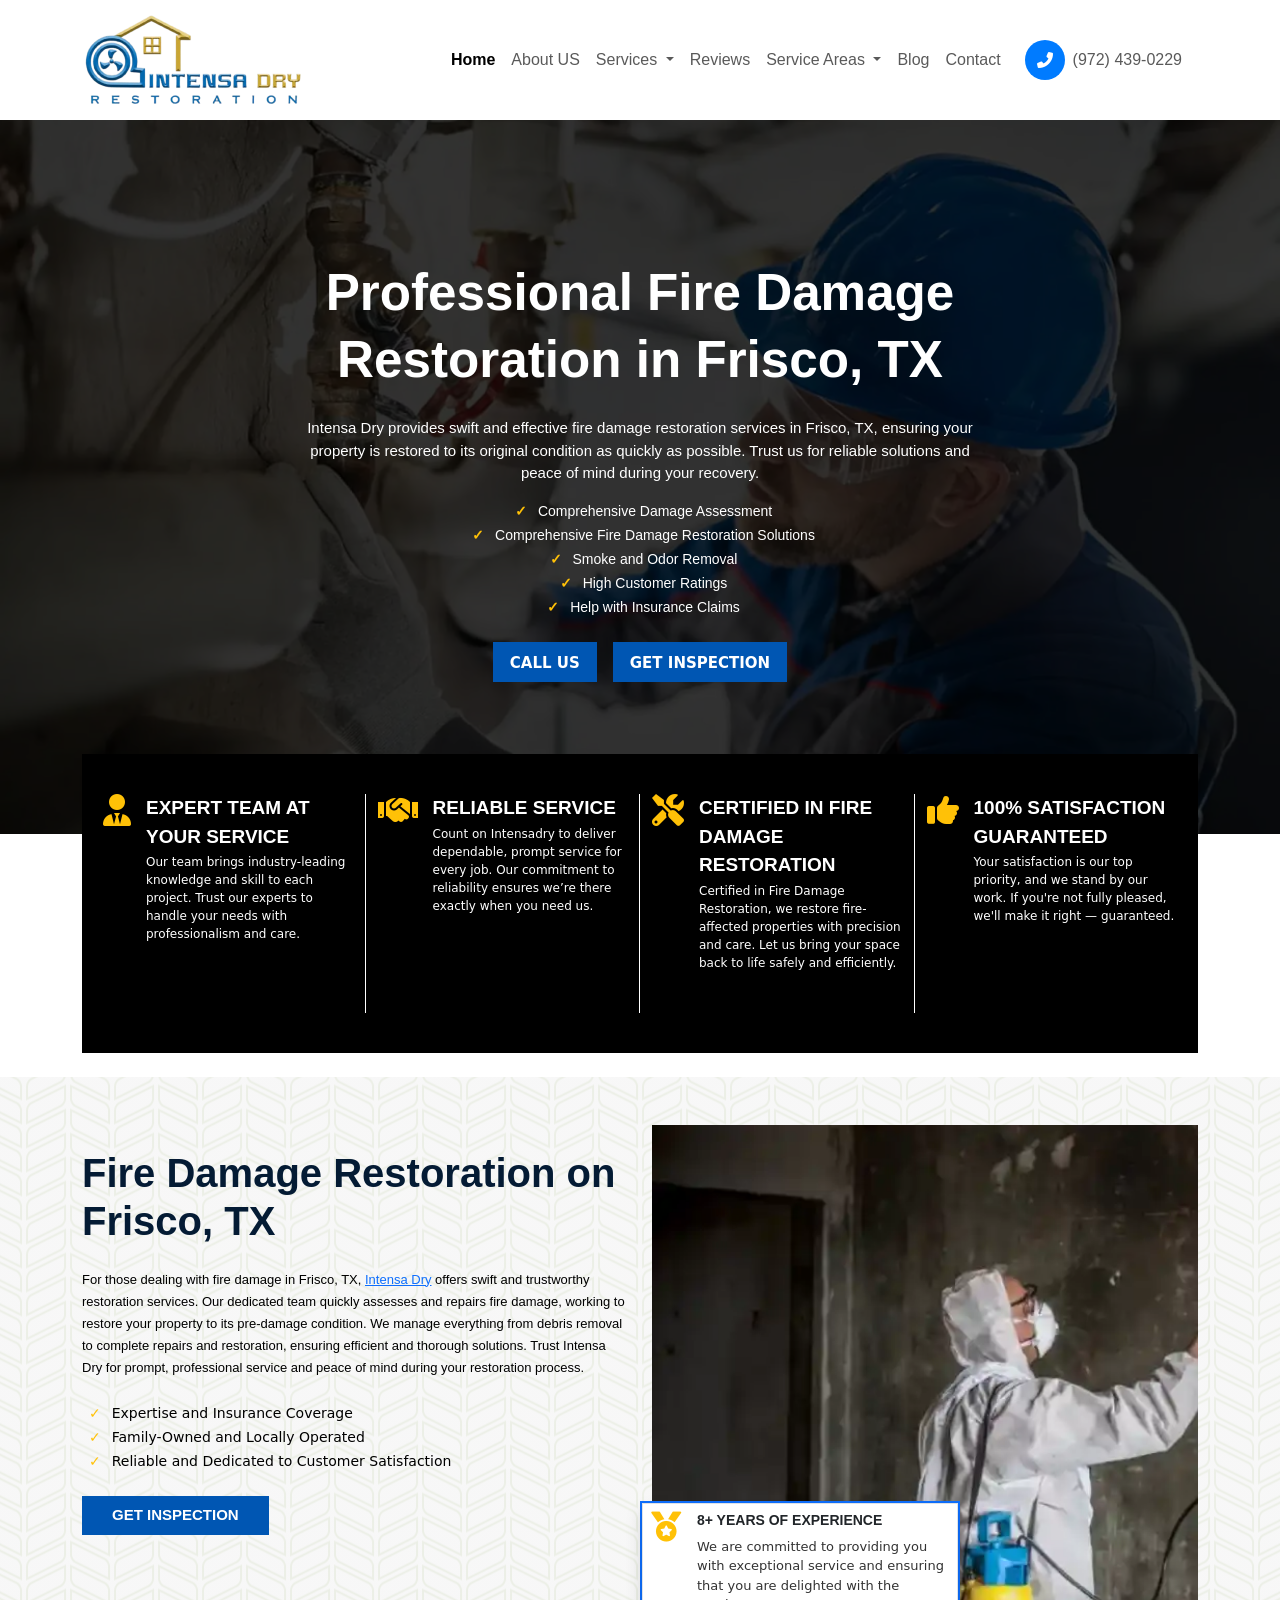
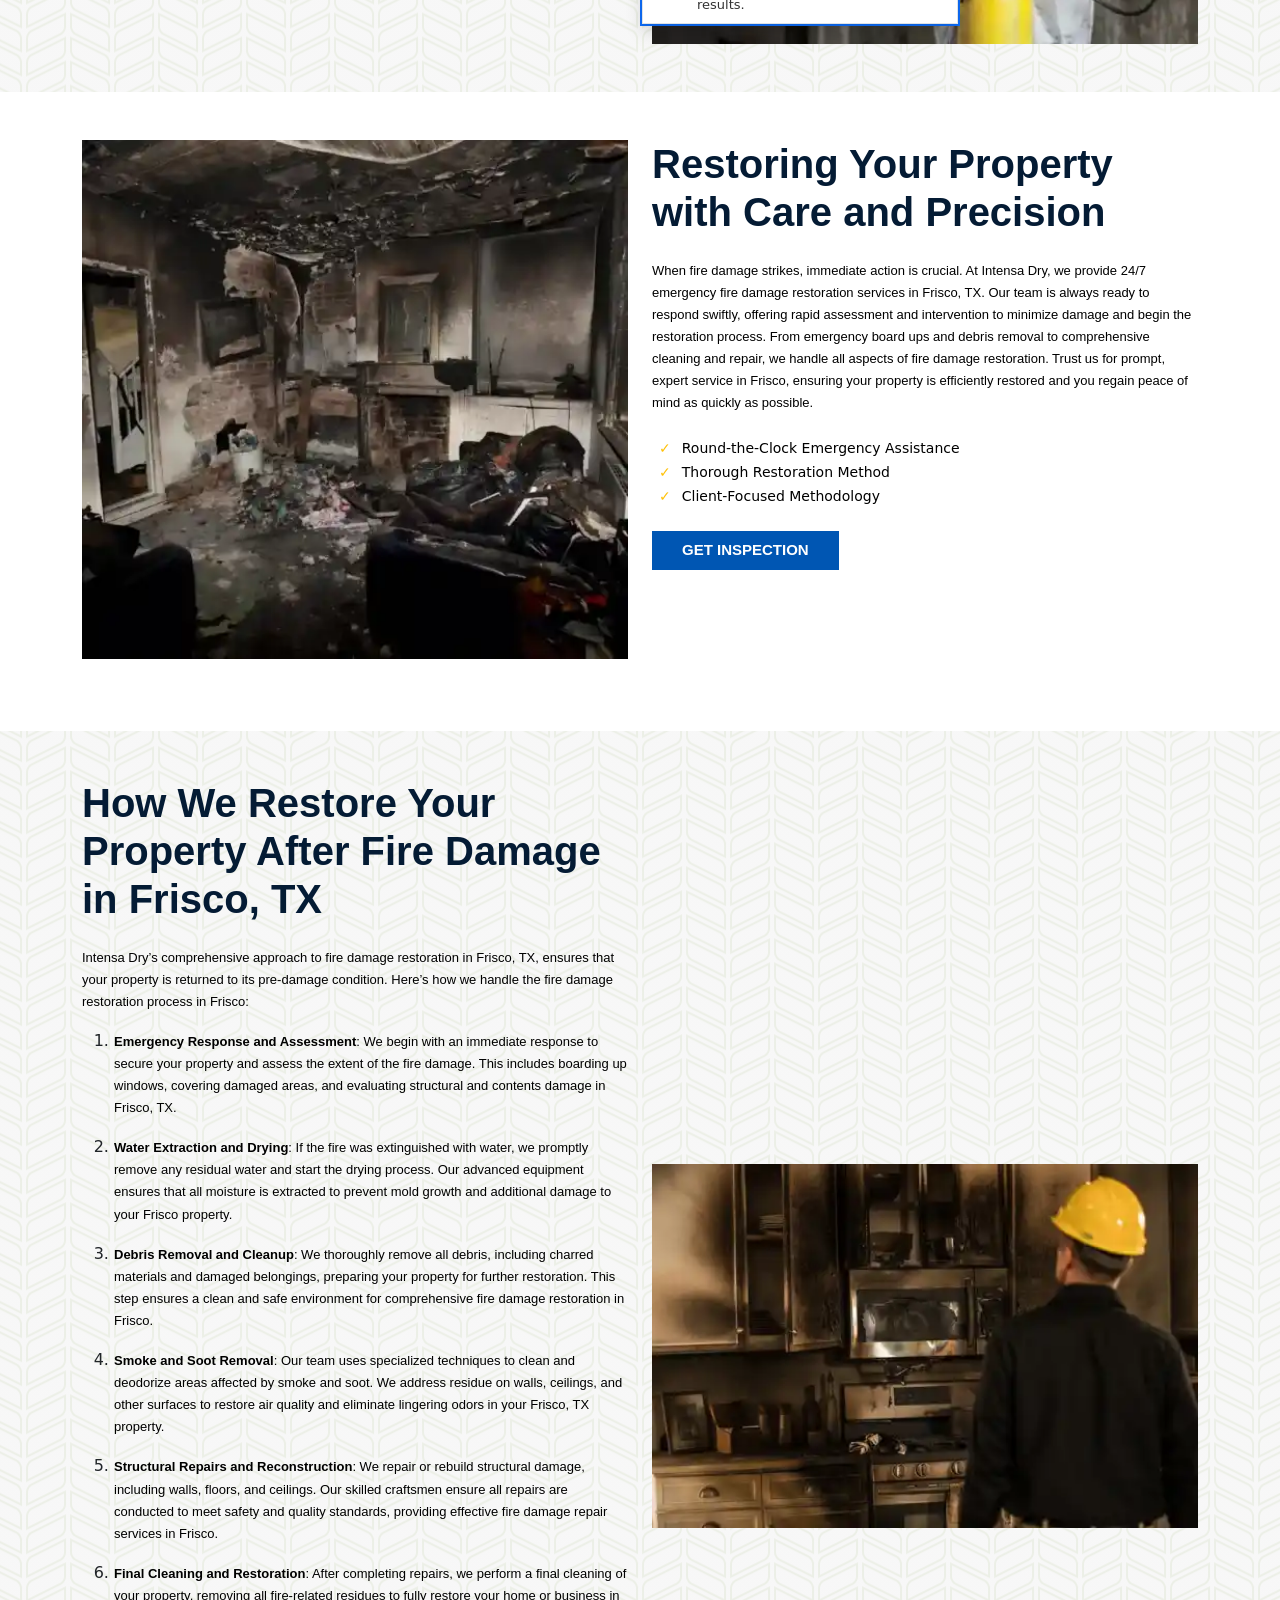
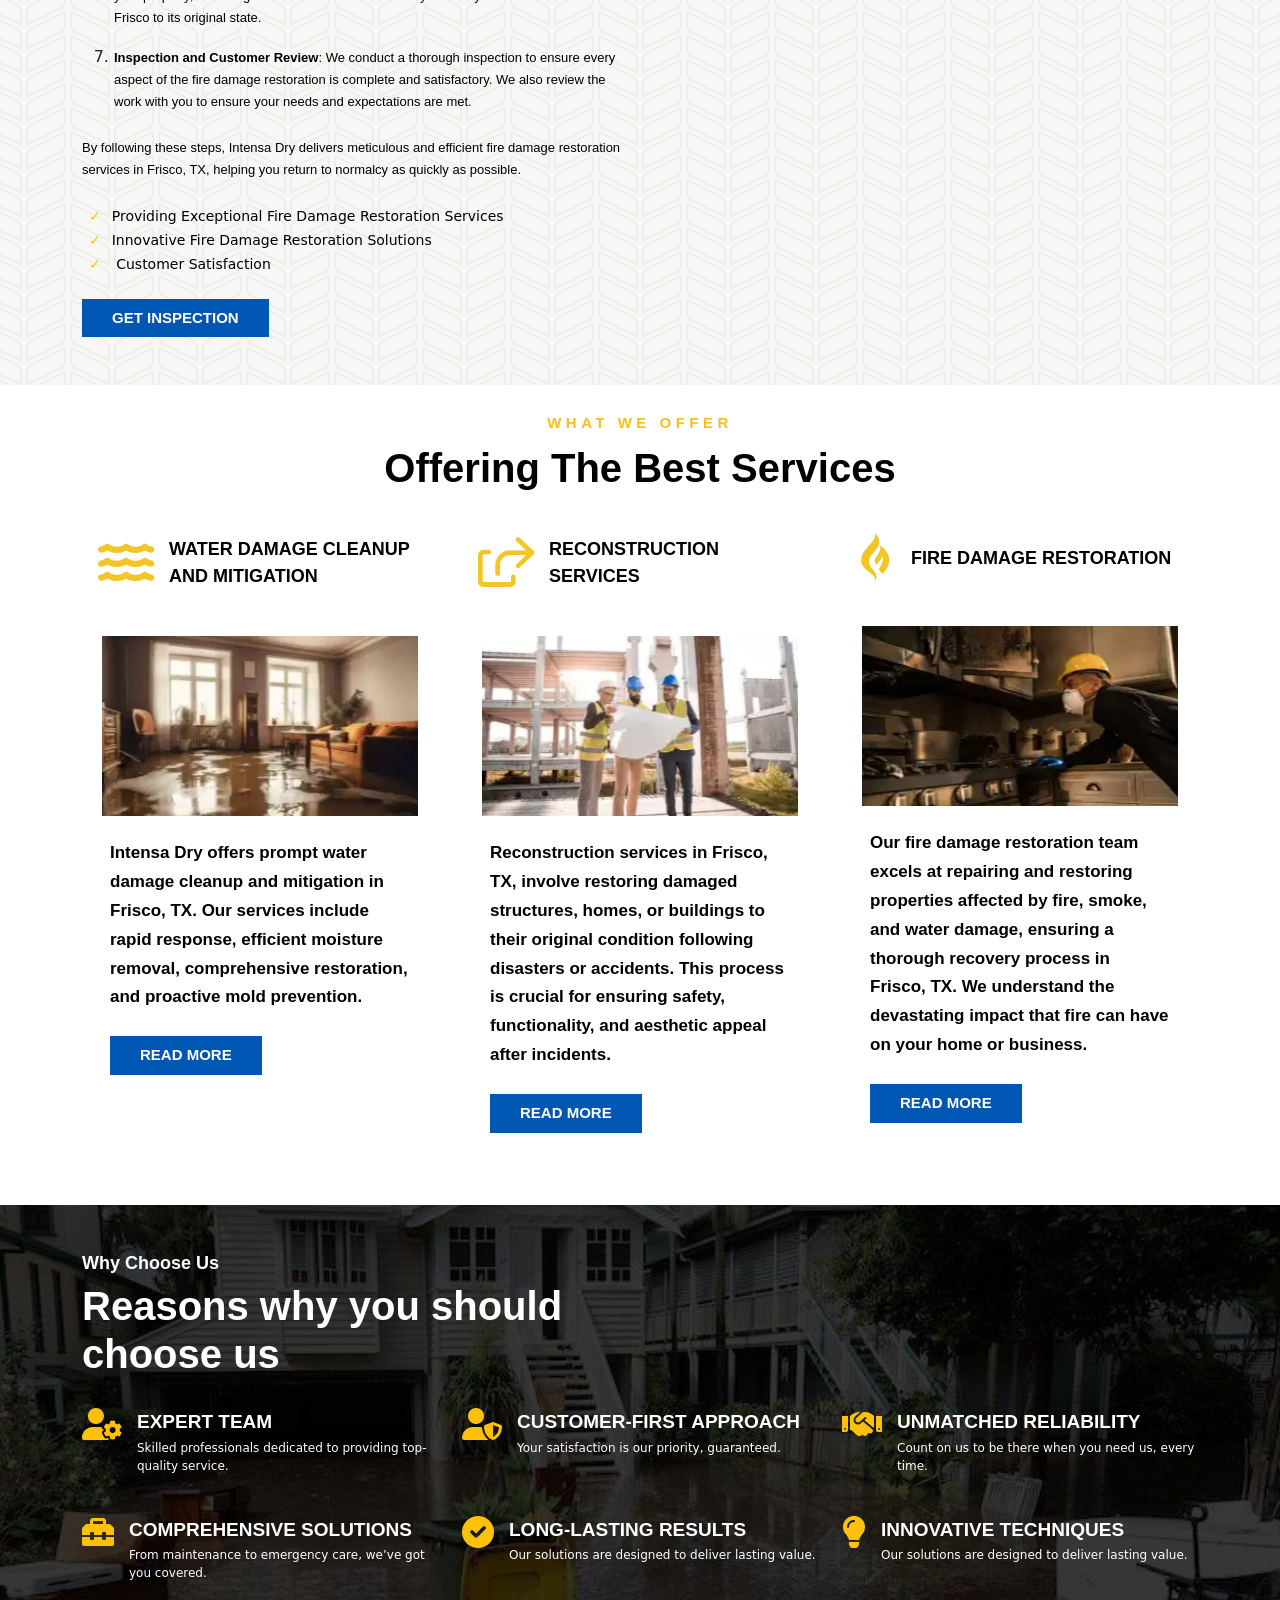
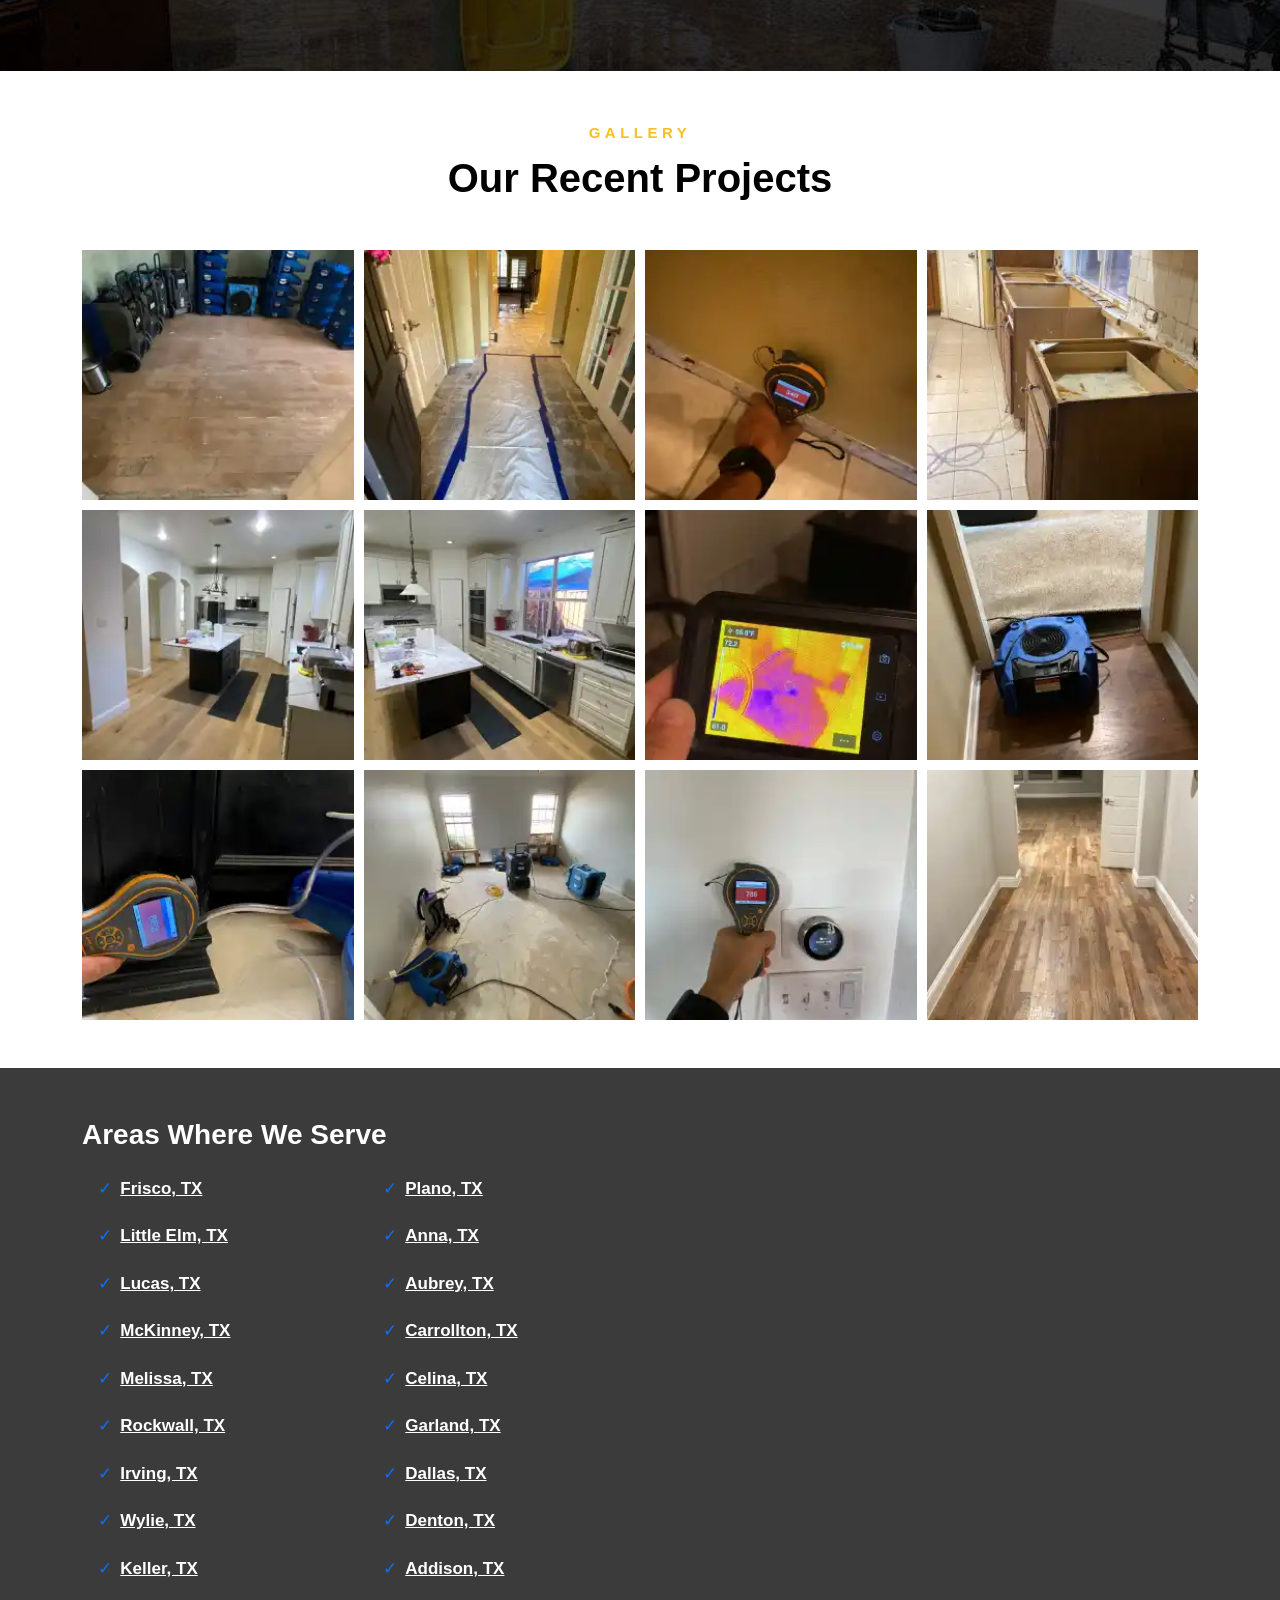
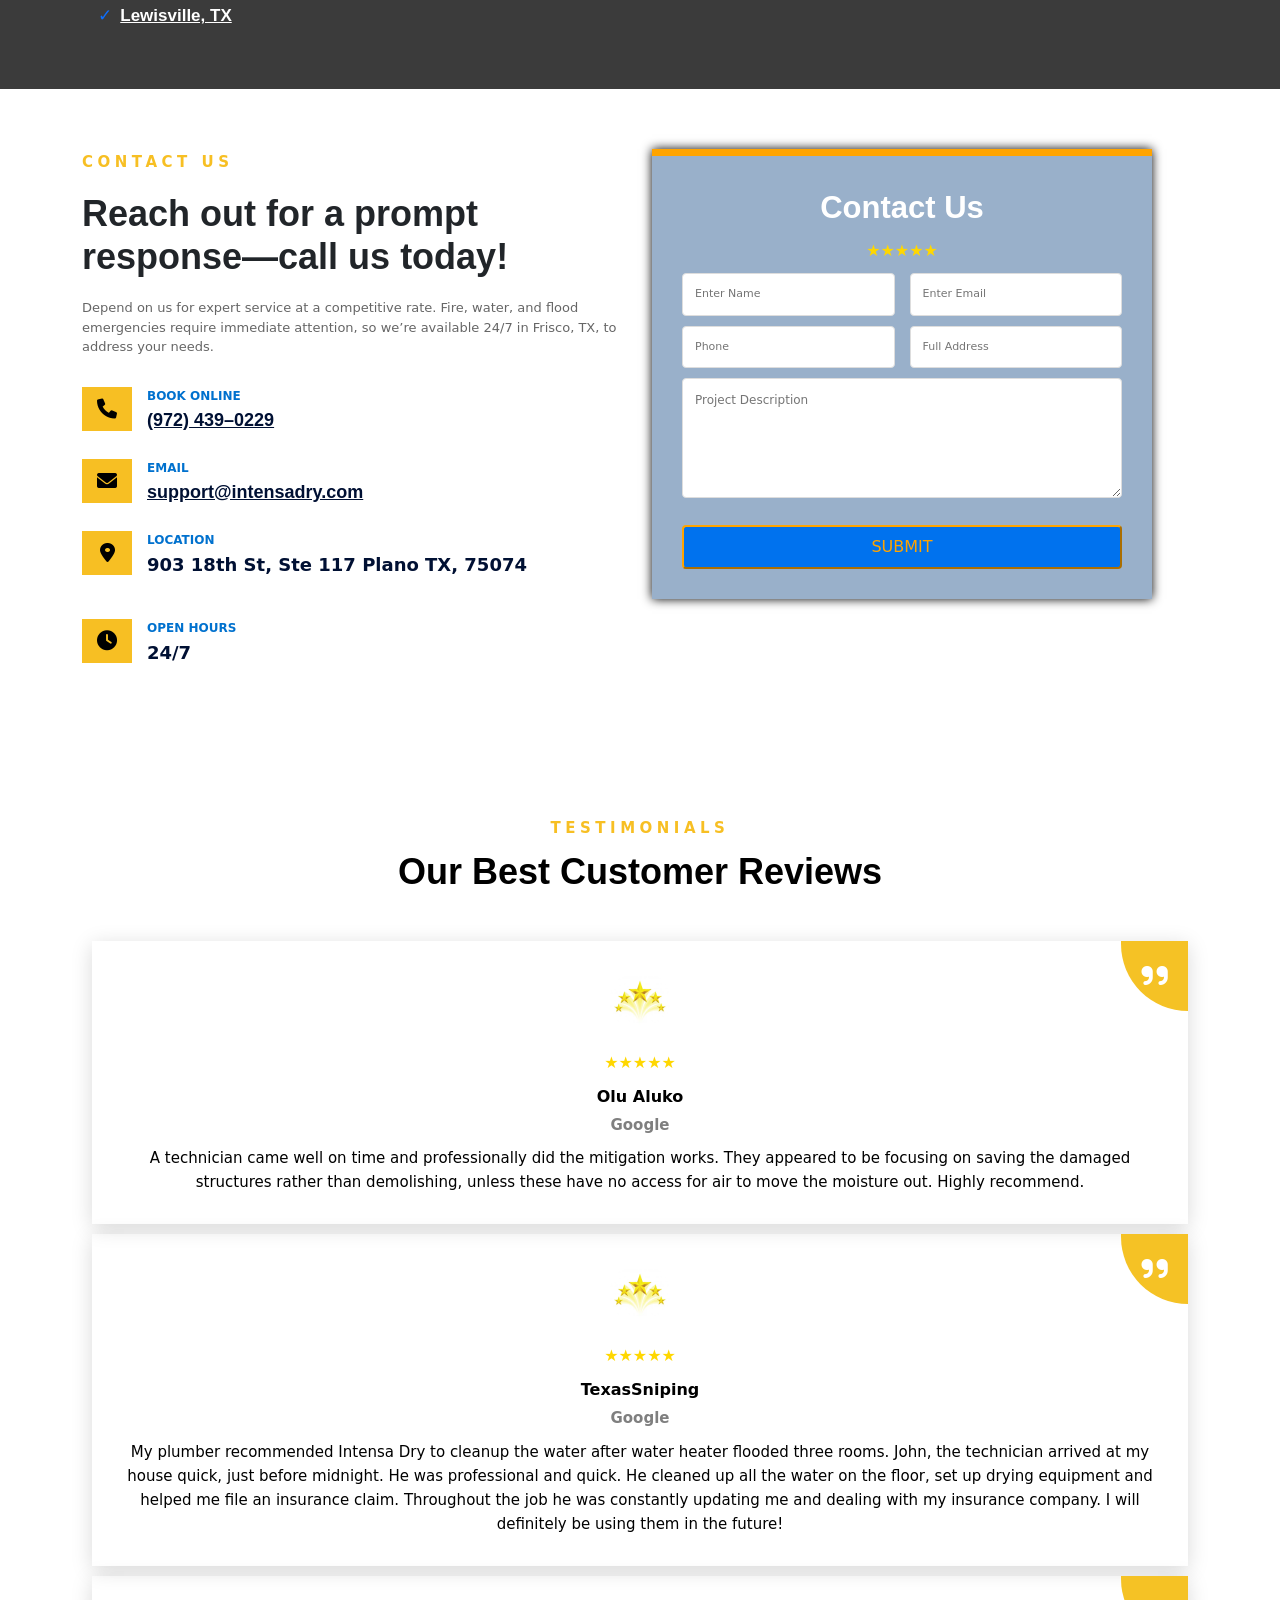
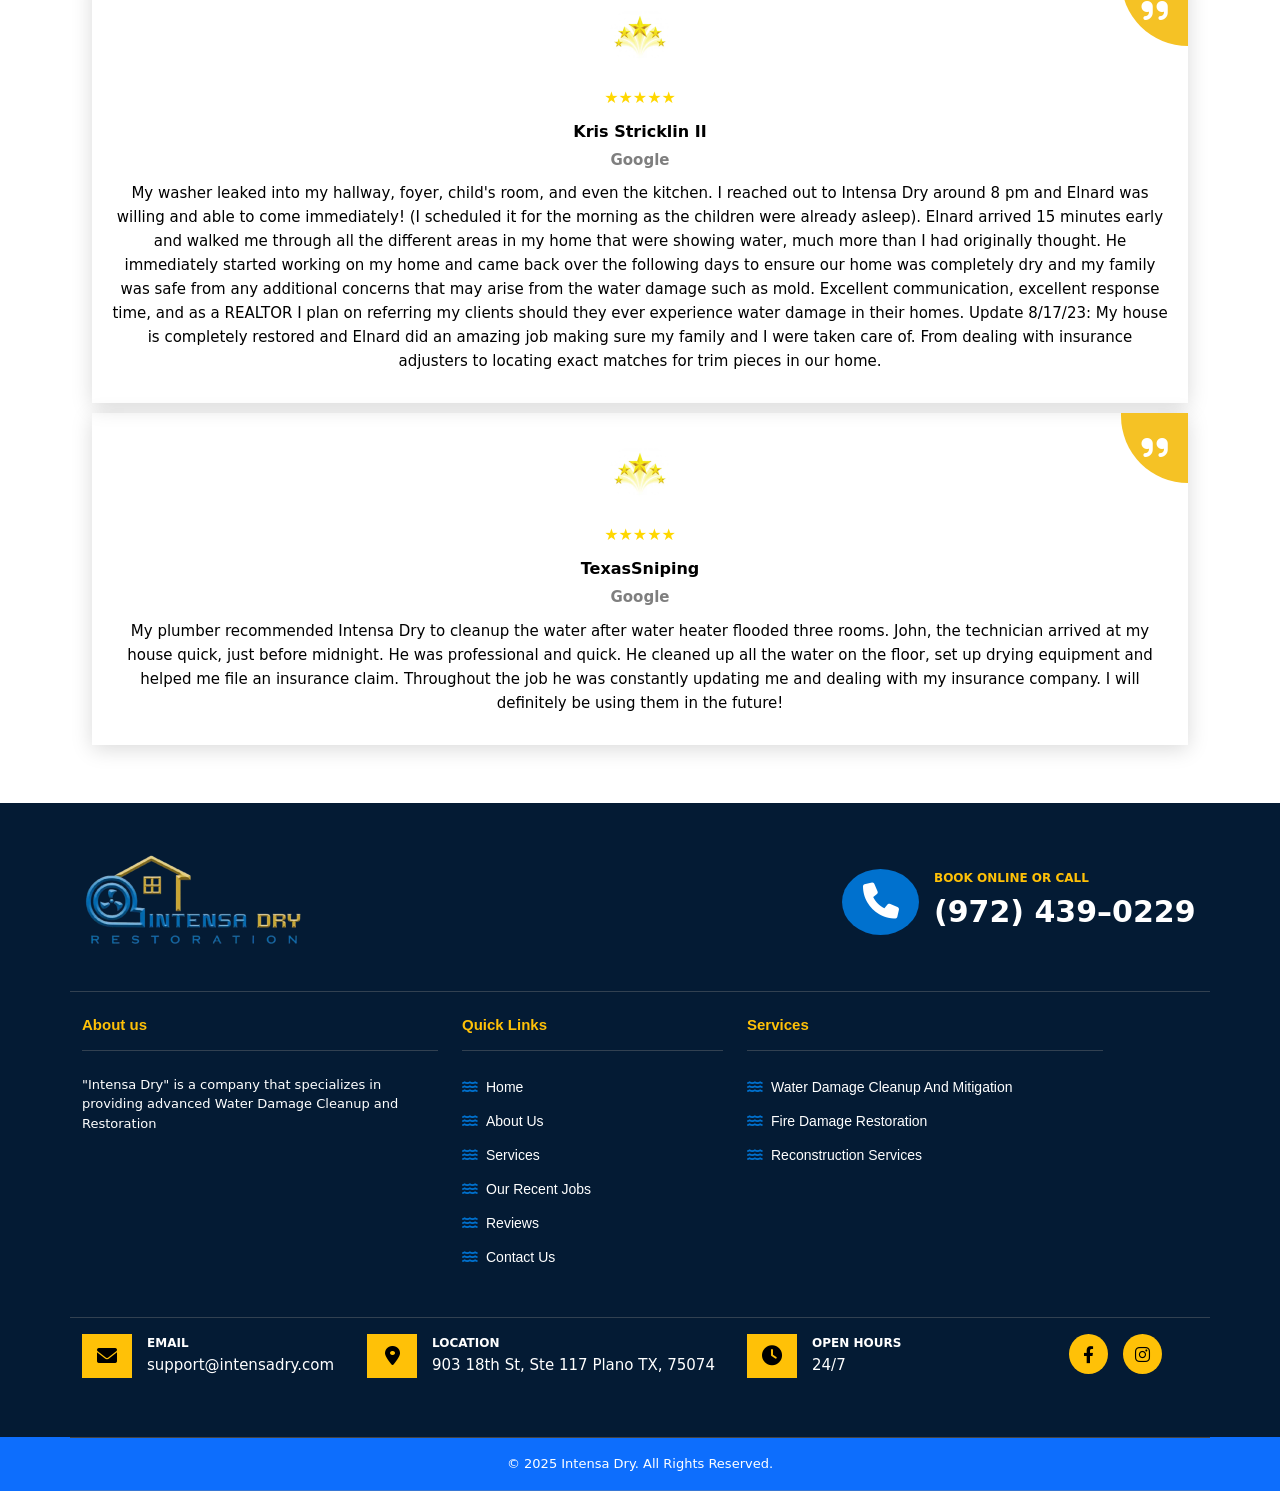
==== fire damage restoration frisco tx.html @ 39e9359b "button -set" ====
<!DOCTYPE html>
<html lang="en">

<head>
    <meta charset="UTF-8">
    <meta name="viewport" content="width=device-width, initial-scale=1.0">
    <title>Intensa Dry - Water Damage Restoration</title>

    <!-- ✅ Critical CSS (optional: add above-the-fold styles here) -->
    <!-- <style>body { margin: 0; font-family: sans-serif; }</style> -->

    <!-- ✅ Defer Local CSS (non-blocking) -->
    <link rel="stylesheet" href="css/firedamage.css" media="print" onload="this.onload=null;this.media='all';">
    <link rel="stylesheet" href="css/header.css" media="print" onload="this.onload=null;this.media='all';">
    <link rel="stylesheet" href="css/footer.css" media="print" onload="this.onload=null;this.media='all';">
    <noscript>
        <link rel="stylesheet" href="css/firedamage.css">
        <link rel="stylesheet" href="css/header.css">
        <link rel="stylesheet" href="css/footer.css">
    </noscript>

    <!-- ✅ Bootstrap CSS (non-blocking) -->
    <link href="https://cdn.jsdelivr.net/npm/bootstrap@5.3.0/dist/css/bootstrap.min.css" rel="stylesheet" media="print"
        onload="this.onload=null;this.media='all';">
    <noscript>
        <link href="https://cdn.jsdelivr.net/npm/bootstrap@5.3.0/dist/css/bootstrap.min.css" rel="stylesheet">
    </noscript>

    <!-- ✅ Font Awesome CDN -->
    <link rel="stylesheet" href="https://cdnjs.cloudflare.com/ajax/libs/font-awesome/6.0.0/css/all.min.css"
        media="print" onload="this.onload=null;this.media='all';">
    <noscript>
        <link rel="stylesheet" href="https://cdnjs.cloudflare.com/ajax/libs/font-awesome/6.0.0/css/all.min.css">
    </noscript>

    <!-- ✅ Slick Carousel CSS -->
    <link rel="stylesheet" type="text/css" href="https://cdn.jsdelivr.net/npm/slick-carousel@1.8.1/slick/slick.css"
        media="print" onload="this.onload=null;this.media='all';">
    <link rel="stylesheet" type="text/css"
        href="https://cdn.jsdelivr.net/npm/slick-carousel@1.8.1/slick/slick-theme.css" media="print"
        onload="this.onload=null;this.media='all';">
    <noscript>
        <link rel="stylesheet" type="text/css" href="https://cdn.jsdelivr.net/npm/slick-carousel@1.8.1/slick/slick.css">
        <link rel="stylesheet" type="text/css"
            href="https://cdn.jsdelivr.net/npm/slick-carousel@1.8.1/slick/slick-theme.css">
    </noscript>
</head>


<body>


    <nav class="navbar navbar-expand-lg bg-transparent">
        <div class="container">
            <!-- Replace text with logo -->
            <a class="navbar-brand" href="#">
                <img src="assets/logo-sm.webp" alt="Intensa Dry" height="50" style="
    width: 222px;
    height: 94px;
"> <!-- Update the path and size -->
            </a>

            <!-- Mobile Toggle -->
            <button class="navbar-toggler" type="button" data-bs-toggle="collapse" data-bs-target="#navbarNav">
                <span class="navbar-toggler-icon"></span>
            </button>

            <!-- Navbar Links -->
            <div class="collapse navbar-collapse" id="navbarNav">
                <ul class="navbar-nav ms-auto align-items-lg-center">
                    <li class="nav-item">
                        <a class="nav-link active" href="#">Home</a>
                    </li>
                    <li class="nav-item">
                        <a class="nav-link" href="#">About US</a>
                    </li>
                    <li class="nav-item dropdown">
                        <a class="nav-link dropdown-toggle" href="#" id="servicesDropdown" role="button"
                            data-bs-toggle="dropdown" aria-expanded="false">
                            Services
                        </a>
                        <ul class="dropdown-menu" aria-labelledby="servicesDropdown">
                            <li><a class="dropdown-item" href="#">Water Damage Cleanup And Mitigation</a></li>
                            <li><a class="dropdown-item" href="#">Fire Damage Restoration</a></li>
                            <li><a class="dropdown-item" href="#">Reconstruction Services</a></li>
                        </ul>
                    </li>
                    <li class="nav-item">
                        <a class="nav-link" href="#">Reviews</a>
                    </li>
                    <li class="nav-item dropdown">
                        <a class="nav-link dropdown-toggle" href="#" id="serviceAreasDropdown" role="button"
                            data-bs-toggle="dropdown" aria-expanded="false">
                            Service Areas
                        </a>
                        <ul class="dropdown-menu" aria-labelledby="serviceAreasDropdown">
                            <li class="dropdown-submenu position-relative">
                                <a class="dropdown-item dropdown-toggle" href="#">Frisco, TX</a>
                                <ul class="dropdown-menu">
                                    <li><a class="dropdown-item"
                                            href="https://intensadry.com/water-damage-restoration-frisco-tx/">Water
                                            Damage Restoration Frisco TX</a></li>
                                    <li><a class="dropdown-item"
                                            href="https://intensadry.com/reconstruction-frisco-tx/">Reconstruction
                                            Services Frisco, TX</a></li>
                                    <li><a class="dropdown-item"
                                            href="https://intensadry.com/fire-damage-restoration-frisco-tx/">Fire Damage
                                            Restoration Frisco, TX</a></li>
                                    <li><a class="dropdown-item" href="#">Sewage &amp; Biohazard Cleanup Frisco, TX</a>
                                    </li>
                                </ul>
                            </li>
                            <li><a class="dropdown-item" href="#">McKinney, TX</a></li>
                            <li><a class="dropdown-item" href="#">Melissa, TX</a></li>
                            <li><a class="dropdown-item" href="#">Lewisville, TX</a></li>
                            <li><a class="dropdown-item" href="#">Carrollton, TX</a></li>
                            <li><a class="dropdown-item" href="#">Garland, TX</a></li>
                        </ul>
                    </li>

                    <li class="nav-item">
                        <a class="nav-link" href="#">Blog</a>
                    </li>
                    <li class="nav-item">
                        <a class="nav-link" href="#">Contact</a>
                    </li>

                    <!-- Phone icon and number separate -->
                    <li class="nav-item d-flex align-items-center ms-lg-3">
                        <i class="fas fa-phone-alt text-white me-2"></i>
                        <a class="nav-link phone-number" href="tel:9724390229">(972) 439-0229</a>
                    </li>
                </ul>
            </div>
        </div>
    </nav>


    <!-- Content -->
    <Section class="her0-section" id="heroSlider">
        <div class="container">
            <div style="max-width: 672px;" class="content-wrapper mx-auto text-center">
                <h1 class="hero-title">
                    Professional Fire Damage Restoration in Frisco, TX
                </h1>

                <p class="hero-para mb-3 sora">
                    Intensa Dry provides swift and effective fire damage restoration services in Frisco, TX, ensuring
                    your property is restored to its original condition as quickly as possible. Trust us for reliable
                    solutions and peace of mind during your recovery.
                </p>

                <ul class="feature-list list-unstyled mb-3">
                    <li class="sora">Comprehensive Damage Assessment</li>
                    <li class="sora">Comprehensive Fire Damage Restoration Solutions</li>
                    <li class="sora">Smoke and Odor Removal</li>
                    <li class="sora">High Customer Ratings</li>
                    <li class="sora">Help with Insurance Claims</li>
                </ul>

                <div class="buttons mb-4">
                    <div class="Inspection-btn">
                        <a href="tel:+9724390229" class="btn Inspection-btn m-2">
                            Call Us </a>
                    </div>
                    <div class="Inspection-btn">
                        <a href="https://intensadry.com/fire-damage-restoration-frisco-tx/#inspection"
                            class="btn Inspection-btn m-2"> Get Inspection </a>
                    </div>
                </div>
            </div>
        </div>
    </section>

    <!-- Content -->


    <section class="expert-team-section">
        <div class="container">
            <div class="position-relative expert-team-container">
                <div style="background-color: #000; padding: 40px 21px;">
                    <div class="row text-white">
                        <!-- Column 1 -->
                        <div class="col-lg-3 border-right">
                            <div class="contact-item">
                                <div class="icon-boxs"><i class="fas fa-user-tie fa-2x"></i></div>
                                <div>
                                    <p class="Choose-label">Expert Team at Your Service</p>
                                    <p class="Choose-text"> Our team brings industry-leading knowledge and skill to each
                                        project. Trust our experts to handle your needs with professionalism and care.
                                    </p>
                                </div>
                            </div>
                        </div>

                        <div class="col-lg-3 border-right">
                            <div class="contact-item">
                                <div class="icon-boxs"><i class="fas fa-handshake fa-2x"></i></div>
                                <div>
                                    <p class="Choose-label">Reliable Service</p>
                                    <p class="Choose-text"> Count on Intensadry to deliver dependable, prompt service
                                        for
                                        every job. Our commitment to reliability ensures we’re there exactly when you
                                        need
                                        us.</p>
                                </div>
                            </div>
                        </div>

                        <div class="col-lg-3 border-right">
                            <div class="contact-item">
                                <div class="icon-boxs"><i class="fas fa-tools fa-2x"></i></div>
                                <div>
                                    <p class="Choose-label">Certified in Fire Damage Restoration</p>
                                    <p class="Choose-text"> Certified in Fire Damage Restoration, we restore
                                        fire-affected
                                        properties with precision and care. Let us bring your space back to life safely
                                        and
                                        efficiently.</p>
                                </div>
                            </div>
                        </div>

                        <div class="col-lg-3 ">
                            <div class="contact-item">
                                <div class="icon-boxs"><i class="fas fa-thumbs-up fa-2x"></i></div>
                                <div>
                                    <p class="Choose-label">100% Satisfaction Guaranteed</p>
                                    <p class="Choose-text"> Your satisfaction is our top priority, and we stand by our
                                        work.
                                        If you're not fully pleased, we'll make it right — guaranteed.</p>
                                </div>
                            </div>
                        </div>
                    </div>
                </div>
            </div>
    </section>



    <!-- Fire Damage Restoration on Frisco, TX -->
    <section class="py-5" style="
    background-image: linear-gradient(rgba(246, 246, 246, 0.85), rgba(246, 246, 246, 0.85)), url('assets/bg_pattern.png');
    background-position: center;
" style="background-image: url('assets/bg_pattern.png'); background-position: center;">
        <div class="container">
            <div class="row">
                <!-- Left Column -->
                <div class="col-lg-6 mb-4 mt-4">
                    <h2 class="section-title navy-blue mb-4">Fire Damage Restoration on Frisco, TX</h2>
                    <p class="description mb-4">
                        For those dealing with fire damage in Frisco, TX, <a href="https://intensadry.com/"
                            target="_blank" rel="noopener">Intensa Dry</a> offers swift and trustworthy restoration
                        services. Our dedicated team quickly assesses and repairs fire damage, working to restore your
                        property to its pre-damage condition. We manage everything from debris removal to complete
                        repairs and restoration, ensuring efficient and thorough solutions. Trust Intensa Dry for
                        prompt, professional service and peace of mind during your restoration process.
                    </p>
                    <div class="highlight-box">
                        <ul class="feature-list mb-4">
                            <li style="color: black;">Expertise and Insurance Coverage</li>
                            <li style="color: black;">Family-Owned and Locally Operated</li>
                            <li style="color: black;">Reliable and Dedicated to Customer Satisfaction</li>
                        </ul>
                        <button class="readmores">
                            <a href="https://intensadry.com/fire-damage-restoration-frisco-tx/#inspection">Get
                                inspection</a>
                        </button>
                    </div>
                </div>

                <!-- Image Column -->
                <div class="col-lg-6 position-relative">
                    <img src="assets/fire.webp" alt="Service Area Map" class="img-fluid w-100"
                        style="min-height: 500px; object-fit: cover;" loading="lazy">

                    <!-- Experience Box -->
                    <div class="experience-box-wrapper d-none d-lg-block"
                        style="position: absolute; bottom: 18px; right: 250px; border: 2px solid #0d6efd;">
                        <div class="experience-box bg-white p-2 shadow border border:2px solid #e0f3ff;">
                            <div class="icon-text d-flex align-items-start">
                                <i class="fas fa-medal text-warning" style="font-size: 30px;"></i>
                                <div class="text-content ms-3">
                                    <h5 class="title">8+ YEARS OF EXPERIENCE</h5>
                                    <p class="desc">
                                        We are committed to providing you with exceptional service and ensuring that you
                                        are delighted with the results.
                                    </p>
                                </div>
                            </div>
                        </div>
                    </div>
                </div>

                <!-- Mobile View Box -->
                <div class="col-12 d-block d-lg-none mt-4">
                    <div class="experience-box bg-white p-3 shadow border border-primary rounded">
                        <div class="icon-text d-flex align-items-start">
                            <i class="fas fa-medal text-warning" style="font-size: 30px;"></i>
                            <div class="text-content ms-3">
                                <h5 class="title">8+ YEARS OF EXPERIENCE</h5>
                                <p class="desc">
                                    We are committed to providing you with exceptional service and ensuring that you are
                                    delighted with the results.
                                </p>
                            </div>
                        </div>
                    </div>
                </div>

            </div>
        </div>
    </section>


    <!-- Restoring Your Property with Care and Precision  -->
    <section class="py-5 bg-white">
        <div class="container">
            <div class="row">
                <div class="col-lg-6 mb-4">
                    <!-- Image placeholder -->
                    <div style="height: 100%; min-height: 500px;">
                        <img src="assets/Restoring.webp" alt="Service Area Map"
                            style="width: 100%; height: 100%; object-fit: cover;" loading="lazy">
                    </div>
                </div>
                <div class="col-lg-6">
                    <h2 class="section-title navy-blue mb-4">Restoring Your Property with Care and Precision </h2>
                    <p class="description mb-4">When fire damage strikes, immediate action is crucial. At Intensa Dry,
                        we
                        provide 24/7 emergency fire damage restoration services in Frisco, TX. Our team is always ready
                        to respond swiftly, offering rapid assessment and intervention to minimize damage and begin the
                        restoration process. From emergency board ups and debris removal to comprehensive cleaning and
                        repair, we handle all aspects of fire damage restoration. Trust us for prompt, expert service in
                        Frisco, ensuring your property is efficiently restored and you regain peace of mind as quickly
                        as possible.</p>

                    <ul class="feature-list mb-4">
                        <li style="color: black;">Round-the-Clock Emergency Assistance</li>
                        <li style="color: black;">Thorough Restoration Method</li>
                        <li style="color: black;">Client-Focused Methodology</li>
                    </ul>
                    <button class="readmores">
                        <a href="https://intensadry.com/fire-damage-restoration-frisco-tx/#inspection">Get inspection
                        </a>
                    </button>
                </div>

            </div>
        </div>
    </section>

    <!-- How We Restore Your Property After Fire Damage in Frisco, TX Section -->
    <section class="py-5" style="
    background-image: linear-gradient(rgba(246, 246, 246, 0.85), rgba(246, 246, 246, 0.85)), url('assets/bg_pattern.png');
    background-position: center;
" style="background-image: url('assets/bg_pattern.png'); background-position: center;">
        <div class="container">
            <div class="row align-items-center">
                <div class="col-lg-6 order-lg-2 mb-4">
                    <!-- Image placeholder -->
                    <div>
                        <picture>
                            <source srcset="assets/image2.webp" type="image/webp">
                            <img src="assets/image2.webp" alt="Service Area Map"
                                style="width: 100%; max-width: 100%; height: auto; display: block; object-fit: cover;"
                                loading="lazy" decoding="async">
                        </picture>
                    </div>
                </div>
                <div class="col-lg-6 order-lg-1">
                    <h2 class="section-title navy-blue mb-4">How We Restore Your Property After Fire Damage in Frisco,
                        TX</h2>
                    <p class="description">Intensa Dry’s comprehensive approach to fire damage restoration in Frisco,
                        TX, ensures that your property is returned to its pre-damage condition. Here’s how we handle the
                        fire damage restoration process in Frisco:</p>
                    <ol class="mb-4">
                        <li>
                            <p class="description"><strong>Emergency Response and Assessment</strong>: We begin with an
                                immediate response to secure your property and assess the extent of the fire damage.
                                This includes boarding up windows, covering damaged areas, and evaluating structural and
                                contents damage in Frisco, TX.</p>
                        </li>
                        <li>
                            <p class="description"><strong>Water Extraction and Drying</strong>: If the fire was
                                extinguished with water, we promptly remove any residual water and start the drying
                                process. Our advanced equipment ensures that all moisture is extracted to prevent mold
                                growth and additional damage to your Frisco property.</p>
                        </li>
                        <li>
                            <p class="description"><strong>Debris Removal and Cleanup</strong>: We thoroughly remove all
                                debris, including charred materials and damaged belongings, preparing your property for
                                further restoration. This step ensures a clean and safe environment for comprehensive
                                fire damage restoration in Frisco.</p>
                        </li>
                        <li>
                            <p class="description"><strong>Smoke and Soot Removal</strong>: Our team uses specialized
                                techniques to clean and deodorize areas affected by smoke and soot. We address residue
                                on walls, ceilings, and other surfaces to restore air quality and eliminate lingering
                                odors in your Frisco, TX property.</p>
                        </li>
                        <li>
                            <p class="description"><strong>Structural Repairs and Reconstruction</strong>: We repair or
                                rebuild structural damage, including walls, floors, and ceilings. Our skilled craftsmen
                                ensure all repairs are conducted to meet safety and quality standards, providing
                                effective fire damage repair services in Frisco.</p>
                        </li>
                        <li>
                            <p class="description"><strong>Final Cleaning and Restoration</strong>: After completing
                                repairs, we perform a final cleaning of your property, removing all fire-related
                                residues to fully restore your home or business in Frisco to its original state.</p>
                        </li>
                        <li>
                            <p class="description"><strong>Inspection and Customer Review</strong>: We conduct a
                                thorough inspection to ensure every aspect of the fire damage restoration is complete
                                and satisfactory. We also review the work with you to ensure your needs and expectations
                                are met.</p>
                        </li>
                    </ol>
                    <p class="description mb-4">By following these steps, Intensa Dry delivers meticulous and efficient
                        fire
                        damage restoration services in Frisco, TX, helping you return to normalcy as quickly as
                        possible.</p>

                    <div class="highlight-box">
                        <ul class="feature-list mb-4">
                            <li style="color: black;">Providing Exceptional Fire Damage Restoration Services</li>
                            <li style="color: black;">Innovative Fire Damage Restoration Solutions</li>
                            <li style="color: black;"> Customer Satisfaction</li>
                        </ul>
                        <button class="readmores">
                            <a href="https://intensadry.com/fire-damage-restoration-frisco-tx/#inspection"> Get
                                inspection</a>
                        </button>
                    </div>
                </div>
            </div>
        </div>
    </section>

    <!-- What We Offer Section -->
    <section class="py-4 ">
        <div class="container">
            <h2 class="gallery-section-title">What We Offer</h2>
            <h2 class="section-title text-center mb-4 jost-bold">Offering The Best Services</h2>
            <div class="row">
                <div class="col-lg-4 col-md-6">
                    <div class="contact-item d-flex align-items-center mb-2" style="padding: 16px;">
                        <i style="color: #f3c527;font-size: clamp(36px, 4.5vw, 50px);" class="fas fa-water"></i>
                        <div>
                            <p class="contact-label jost-bold mt-1" style="color: #000;font-size: 18px;">Water
                                Damage Cleanup
                                and Mitigation</p>
                        </div>
                    </div>
                    <div class="service-card">
                        <img src="assets/Jolly_Cleaning_And_Restoration_Wilder_Kentucky_Water_Damage_Restoration_Tips-scaled-ezgif.com-optiwebp-1536x1024.webp"
                            alt="Water Damage Cleanup" class="service-image" loading="lazy">
                        <div style="padding: 8px;">
                            <p style="font-size: 17px;font-weight: 600;" class="description mb-4">Intensa Dry offers
                                prompt water damage cleanup and mitigation in
                                Frisco,
                                TX. Our services include rapid response, efficient moisture removal, comprehensive
                                restoration, and proactive mold prevention.</p>
                            <button class="readmores">
                                <a href="https://intensadry.com/water-damage-cleanup-mitigation-frisco-tx/"> read
                                    more</a>
                            </button>
                        </div>
                    </div>
                </div>
                <div class="col-lg-4 col-md-6">
                    <div class="contact-item d-flex align-items-center mb-2" style="padding: 16px;">
                        <i style="color: #f3c527;font-size: clamp(36px, 4.5vw, 50px);" class="far fa-share-square"></i>
                        <div>
                            <p class="contact-label jost-bold mt-1"
                                style="color: #000; font-weight: bold;font-size: 18px;">
                                Reconstruction
                                Services</p>
                        </div>
                    </div>
                    <div class="service-card">
                        <img src="assets/ezgif.com-optijpeg-3.webp" alt="Reconstruction Services" class="service-image"
                            loading="lazy">
                        <div style="padding: 8px;">
                            <p style="font-size: 17px;font-weight: 600;" class="description mb-4">Reconstruction
                                services in
                                Frisco, TX, involve restoring damaged
                                structures, homes, or buildings to their original condition following disasters or
                                accidents. This process is crucial for ensuring safety, functionality, and aesthetic
                                appeal
                                after incidents.</p>
                            <button class="readmores">
                                <a href="https://intensadry.com/reconstruction-frisco-tx/"> read more</a>
                            </button>
                        </div>
                    </div>
                </div>
                <div class="col-lg-4 col-md-12">
                    <div class="contact-item d-flex align-items-center mb-2" style="padding: 16px;">
                        <i style="color: #f3c527;font-size: clamp(36px, 4.5vw, 50px);" class="fab fa-gripfire"></i>
                        <div>
                            <p class="contact-label jost-bold mt-1"
                                style="color: #000;font-weight: bold;font-size: 18px;">Fire
                                Damage Restoration
                            </p>
                        </div>
                    </div>
                    <div class="service-card">
                        <img src="assets/searching-for-cause-of-odor-ezgif.com-jpg-to-webp-converter.webp"
                            alt="Reconstruction Services" class="service-image" loading="lazy">
                        <div style="padding: 8px;">
                            <p style="font-size: 17px;font-weight: 600;" class="description mb-4">Our fire damage
                                restoration team excels at repairing and restoring
                                properties affected by fire, smoke, and water damage, ensuring a thorough recovery
                                process
                                in Frisco, TX. We understand the devastating impact that fire can have on your home or
                                business.</p>
                            <button class="readmores">
                                <a href="https://intensadry.com/fire-damage-restoration-frisco-tx/"> read more</a>
                            </button>
                        </div>
                    </div>
                </div>
            </div>
        </div>
    </section>


    <!-- why choose Section -->

    <section class="why choose py-5 position-relative text-white"
        style="background-image: url('assets/ezgif.com-optijpeg-2.jpg');background-size: cover; background-position: center;">
        <!-- Overlay -->
        <div
            style="position: absolute;top: 0;left: 0;width: 100%;height: 100%;background-color: rgba(0,0,0,78%);z-index: 1;">
        </div>
        <!-- Why Choose Us -->
        <div class="container position-relative" style="z-index: 2;">
            <div style="max-width: 565px;" class="content-wrapper">
                <h2 class="why-section-title jost-bold">Why Choose Us</h2>
                <h4 class="reason-section-title jost-bold">Reasons why you should choose us</h4>
            </div>
            <div class="row">
                <div class="col-lg-4 col-md-6">
                    <div class="contact-item">
                        <div class="icon-boxs"><i class="fas fa-user-cog fa-2x"></i></div>
                        <div>
                            <p class="Choose-label">Expert Team</p>
                            <p class="Choose-text">Skilled professionals dedicated to providing top-quality service.</p>
                        </div>
                    </div>
                </div>
                <div class="col-lg-4 col-md-6">
                    <div class="contact-item">
                        <div class="icon-boxs"><i class="fas fa-user-shield fa-2x"></i></div>
                        <div>
                            <p class="Choose-label">Customer-First Approach</p>
                            <p class="Choose-text">Your satisfaction is our priority, guaranteed.</p>
                        </div>
                    </div>
                </div>
                <div class="col-lg-4 col-md-6">
                    <div class="contact-item">
                        <div class="icon-boxs"><i class="fas fa-handshake fa-2x"></i></div>
                        <div>
                            <p class="Choose-label">Unmatched Reliability</p>
                            <p class="Choose-text">Count on us to be there when you need us, every time.</p>
                        </div>
                    </div>
                </div>
                <div class="col-lg-4 col-md-6">
                    <div class="contact-item">
                        <div class="icon-boxs"><i class="fas fa-toolbox fa-2x"></i></div>
                        <div>
                            <p class="Choose-label">Comprehensive Solutions</p>
                            <p class="Choose-text">From maintenance to emergency care, we’ve got you covered.</p>
                        </div>
                    </div>
                </div>
                <div class="col-lg-4 col-md-6">
                    <div class="contact-item">
                        <div class="icon-boxs"><i class="fas fa-check-circle fa-2x"></i></div>
                        <div>
                            <p class="Choose-label">Long-Lasting Results</p>
                            <p class="Choose-text">Our solutions are designed to deliver lasting value.</p>
                        </div>
                    </div>
                </div>
                <div class="col-lg-4 col-md-6">
                    <div class="contact-item">
                        <div class="icon-boxs"><i class="fas fa-lightbulb fa-2x"></i></div>
                        <div>
                            <p class="Choose-label">Innovative Techniques</p>
                            <p class="Choose-text">Our solutions are designed to deliver lasting value.</p>
                        </div>
                    </div>
                </div>
            </div>
        </div>
    </section>




    <!-- Recent Projects -->

    <section class="py-5">
        <div class="container">
            <h2 class="gallery-section-title">GALLERY</h2>
            <h2 class="section-title text-center mb-5 jost-bold">Our Recent Projects</h2>
            <div class="image-gallery">
                <div class="img-item"><img src="assets/gallery-img1.webp" loading="lazy" alt="Image 1"></div>
                <div class="img-item"><img src="assets/gallery-img2.webp" loading="lazy" alt="Image 2"></div>
                <div class="img-item"><img src="assets/gallery-img3.webp" loading="lazy" alt="Image 3"></div>
                <div class="img-item"><img src="assets/gallery-img4.webp" loading="lazy" alt="Image 4"></div>
                <div class="img-item"><img src="assets/gallery-img5.webp" loading="lazy" alt="Image 5"></div>
                <div class="img-item"><img src="assets/gallery-img6.webp" loading="lazy" alt="Image 6"></div>
                <div class="img-item"><img src="assets/gallery-img7.webp" loading="lazy" alt="Image 7"></div>
                <div class="img-item"><img src="assets/gallery-img8.webp" loading="lazy" alt="Image 8"></div>
                <div class="img-item"><img src="assets/gallery-img9.webp" loading="lazy" alt="Image 9"></div>
                <div class="img-item"><img src="assets/gallery-img10.webp" loading="lazy" alt="Image 10"></div>
                <div class="img-item"><img src="assets/gallery-img11.webp" loading="lazy" alt="Image 11"></div>
                <div class="img-item"><img src="assets/gallery-img12.webp" loading="lazy" alt="Image 12"></div>
                <!-- Add more images as needed -->
            </div>

            <!-- Lightbox -->
            <div id="lightbox" class="lightbox">
                <span class="close">&times;</span>
                <img class="lightbox-img" src="" alt="" loading="lazy">
                <button class="prev">&#10094;</button>
                <button class="next">&#10095;</button>
            </div>
        </div>
    </section>

    <!-- Area List -->
    <section class="areas-section position-relative"
        style="background-image: url('assets/Water-damage-in-apartment-1-ezgif.com-webp-to-jpg-converter.jpg'); background-size: cover; background-position: center; background-repeat: no-repeat;">
        <div class="section-overlay"></div>

        <div class="container position-relative" style="z-index: 2;">
            <div class="row">
                <!-- Left Column - Area List -->
                <div class="col-lg-6 text-white mb-4 mb-lg-0">
                    <h2 class="Areas-title mb-4 jost-bold">Areas Where We Serve</h2>
                    <div class="row">
                        <div class="col-6">
                            <ul class="area-list ps-3">
                                <li><a href="https://intensadry.com/water-damage-cleanup-mitigation-frisco-tx/"
                                        class="text-white">Frisco, TX</a></li>
                                <li><a href="https://intensadry.com/little-elm-tx-water-damage-restoration/"
                                        class="text-white">Little Elm, TX</a></li>
                                <li><a href="https://intensadry.com/lucas-tx-water-damage-restoration/"
                                        class="text-white">Lucas, TX</a></li>
                                <li><a href="https://intensadry.com/water-damage-cleanup-mitigation-mckinney/"
                                        class="text-white">McKinney, TX</a></li>
                                <li><a href="https://intensadry.com/water-damage-cleanup-mitigation-melissa-tx/"
                                        class="text-white">Melissa, TX</a></li>
                                <li><a href="https://intensadry.com/water-damage-restoration-rockwall-tx/"
                                        class="text-white">Rockwall, TX</a></li>
                                <li><a href="https://intensadry.com/water-damage-cleanup-mitigiation-irving/"
                                        class="text-white">Irving, TX</a></li>
                                <li><a href="https://intensadry.com/wylie-tx-water-damage-restoration/"
                                        class="text-white">Wylie, TX</a></li>
                                <li><a href="https://intensadry.com/water-damage-cleanup-mitigation-keller/"
                                        class="text-white">Keller, TX</a></li>
                                <li><a href="https://intensadry.com/water-damage-cleanup-mitigation-lewisville-tx/"
                                        class="text-white">Lewisville, TX</a></li>
                            </ul>
                        </div>
                        <div class="col-6">
                            <ul class="area-list ps-3">
                                <li><a href="https://intensadry.com/plano-tx-water-damage-restoration/"
                                        class="text-white">Plano, TX</a></li>
                                <li><a href="https://intensadry.com/water-damage-restoration-anna-tx/"
                                        class="text-white">Anna, TX</a></li>
                                <li><a href="https://intensadry.com/water-damage-cleanup-in-aubrey-tx/"
                                        class="text-white">Aubrey, TX</a></li>
                                <li><a href="https://intensadry.com/water-damage-cleanup-mitigation-carrollton-tx/"
                                        class="text-white">Carrollton, TX</a></li>
                                <li><a href="https://intensadry.com/water-damage-cleanup-mitigation-celina/"
                                        class="text-white">Celina, TX</a></li>
                                <li><a href="https://intensadry.com/water-damage-cleanup-mitigation-garland-tx/"
                                        class="text-white">Garland, TX</a></li>
                                <li><a href="https://intensadry.com/water-damage-restoration-dallas-tx/"
                                        class="text-white">Dallas, TX</a></li>
                                <li><a href="https://intensadry.com/water-damage-restoration-denton/"
                                        class="text-white">Denton, TX</a></li>
                                <li><a href="https://intensadry.com/water-damage-cleanup-mitigiation-addison/"
                                        class="text-white">Addison, TX</a></li>
                            </ul>
                        </div>
                    </div>
                </div>

                <!-- Right Column - Map -->
                <div class="col-lg-6">
                    <div class="ratio ratio-4x3">
                        <iframe
                            src="https://www.google.com/maps/d/embed?mid=1fdkt2FRgv5nWJWcG5IizyMU4lU12nuo&ehbc=2E312F&noprof=1"
                            style="border:0;" allowfullscreen></iframe>
                    </div>
                </div>
            </div>
        </div>
    </section>



    <!-- Contact Section -->
    <section class="contact-section">
        <div class="container">
            <div class="row">
                <div class="col-md-6   mx-auto">
                    <p class="contact-title">Contact Us</p>
                    <h2 class="contact-heading">Reach out for a prompt response—call us today!</h2>
                    <p class="contact-description">
                        Depend on us for expert service at a competitive rate. Fire, water, and flood emergencies
                        require immediate attention, so we’re available 24/7 in Frisco, TX, to address your needs.
                    </p>

                    <div class="contact-item">
                        <div class="icon-box"><i class="fas fa-phone"></i></div>
                        <div>
                            <p class="contact-label">Book Online</p>
                            <a href="tel:+9724390229" class="contact-text">(972) 439–0229</a>
                        </div>
                    </div>

                    <div class="contact-item">
                        <div class="icon-box"><i class="fas fa-envelope"></i></div>
                        <div>
                            <p class="contact-label">Email</p>
                            <a href="mailto:support@intensadry.com" class="contact-text">support@intensadry.com</a>
                        </div>
                    </div>

                    <div class="contact-item">
                        <div class="icon-box"><i class="fas fa-location-dot"></i></div>
                        <div>
                            <p class="contact-label">Location</p>
                            <p class="contact-text">903 18th St, Ste 117 Plano TX, 75074</p>
                        </div>
                    </div>

                    <div class="contact-item">
                        <div class="icon-box"><i class="fas fa-clock"></i></div>
                        <div>
                            <p class="contact-label">Open Hours</p>
                            <p class="contact-text">24/7</p>
                        </div>
                    </div>

                </div>

                <div class="col-md-6">
                    <div class="contact-container">
                        <span
                            style="text-align: center; font-family: &quot;Poppins&quot;, Sans-serif; font-size: 31px; font-weight: 800; line-height: 1.4em;color: #fff;"
                            class="d-block">
                            Contact Us</span>
                        <div class="testimonial-rating text-center">
                            ★★★★★
                        </div>
                        <form>
                            <div class="form-row">
                                <div class="form-group">
                                    <input type="text" id="name" name="name" placeholder="Enter Name" required>
                                </div>

                                <div class="form-group">
                                    <input type="email" id="email" name="email" placeholder="Enter Email" required>
                                </div>
                            </div>

                            <div class="form-row">
                                <div class="form-group">
                                    <input type="tel" id="phone" name="phone" placeholder="Phone">
                                </div>

                                <div class="form-group">
                                    <input type="text" id="address" name="address" placeholder="Full Address">
                                </div>
                            </div>

                            <div class="form-group">
                                <textarea id="project" name="project" placeholder="Project Description"></textarea>
                            </div>

                            <button type="submit" class="submit-btn">SUBMIT</button>
                        </form>

                    </div>

                </div>
            </div>
        </div>
    </section>

    <!-- Testimonial Section -->
    <section class="py-5 text-center">
        <div class="container">
            <p class="section-tag mb-2">Testimonials</p>
            <h2 class="testimonial-section-title mb-5">
                <p style="color: #000;">Our Best Customer Reviews</p>
            </h2>
            <div class="testimonial-slider">
                <div class="slider-item">
                    <div class="testimonial-card">
                        <i class="fas fa-quote-right quote-icon"></i>
                        <img src="assets/xdvfc.webp" alt="avatar" class="testimonial-avatar" loading="lazy" />
                        <div class="testimonial-rating">
                            ★★★★★
                        </div>
                        <div class="testimonial-name">Olu Aluko</div>
                        <div class="testimonial-source">Google</div>
                        <div class="testimonial-text">
                            A technician came well on time and professionally did the mitigation works. They appeared to
                            be focusing on saving the damaged structures rather than demolishing, unless these have no
                            access for air to move the moisture out. Highly recommend.
                        </div>
                    </div>
                </div>
                <div class="slider-item">
                    <div class="testimonial-card">
                        <i class="fas fa-quote-right quote-icon"></i>
                        <img src="assets/xdvfc.webp" alt="avatar" class="testimonial-avatar" loading="lazy" />
                        <div class="testimonial-rating">
                            ★★★★★
                        </div>
                        <div class="testimonial-name">TexasSniping</div>
                        <div class="testimonial-source">Google</div>
                        <div class="testimonial-text">
                            My plumber recommended Intensa Dry to cleanup the water after water heater flooded three
                            rooms. John, the technician arrived at my house quick, just before midnight. He was
                            professional and quick. He cleaned up all the water on the floor, set up drying equipment
                            and helped me file an insurance claim. Throughout the job he was constantly updating me and
                            dealing with my insurance company. I will definitely be using them in the future!
                        </div>
                    </div>
                </div>
                <div class="slider-item">
                    <div class="testimonial-card">
                        <i class="fas fa-quote-right quote-icon"></i>
                        <img src="assets/xdvfc.webp" alt="avatar" class="testimonial-avatar" loading="lazy" />
                        <div class="testimonial-rating">
                            ★★★★★
                        </div>
                        <div class="testimonial-name">Kris Stricklin II</div>
                        <div class="testimonial-source">Google</div>
                        <div class="testimonial-text">
                            My washer leaked into my hallway, foyer, child's room, and even the kitchen. I reached out
                            to Intensa Dry around 8 pm and Elnard was willing and able to come immediately! (I scheduled
                            it for the morning as the children were already asleep).

                            Elnard arrived 15 minutes early and walked me through all the different areas in my home
                            that were showing water, much more than I had originally thought. He immediately started
                            working on my home and came back over the following days to ensure our home was completely
                            dry and my family was safe from any additional concerns that may arise from the water damage
                            such as mold.

                            Excellent communication, excellent response time, and as a REALTOR I plan on referring my
                            clients should they ever experience water damage in their homes.

                            Update 8/17/23: My house is completely restored and Elnard did an amazing job making sure my
                            family and I were taken care of. From dealing with insurance adjusters to locating exact
                            matches for trim pieces in our home.
                        </div>
                    </div>
                </div>
                <div class="slider-item">
                    <div class="testimonial-card">
                        <i class="fas fa-quote-right quote-icon"></i>
                        <img src="assets/xdvfc.webp" alt="avatar" class="testimonial-avatar" loading="lazy" />
                        <div class="testimonial-rating">
                            ★★★★★
                        </div>
                        <div class="testimonial-name">TexasSniping</div>
                        <div class="testimonial-source">Google</div>
                        <div class="testimonial-text">
                            My plumber recommended Intensa Dry to cleanup the water after water heater flooded three
                            rooms. John, the technician arrived at my house quick, just before midnight. He was
                            professional and quick. He cleaned up all the water on the floor, set up drying equipment
                            and helped me file an insurance claim. Throughout the job he was constantly updating me and
                            dealing with my insurance company. I will definitely be using them in the future!
                        </div>
                    </div>
                </div>
            </div>
        </div>
    </section>

    <!-- Footer -->
    <footer class="footer">
        <div class="container">
            <div class="row mb-4 " style="padding-bottom: 16px;border-bottom: 1px solid #8b8b8b57;">
                <div class="col-lg-8">
                    <a class="navbar-brand" href="#">
                        <img src="assets/logo-sm.webp" alt="Intensa Dry" height="50" style="
                            width: 222px;
                            height: 94px;
                        "> <!-- Update the path and size -->
                    </a>
                </div>
                <div class="col-lg-4 mt-3">
                    <div class="contact-item-footer">
                        <div class="icon-box-footer"><i class="fas fa-phone"></i></div>
                        <div>
                            <p class="contact-label-footer">Book Online or Call </p>
                            <p class="contact-text-footer">(972) 439–0229</p>
                        </div>
                    </div>
                </div>
            </div>

            <div class="row" style="padding-bottom: 16px;border-bottom: 1px solid #8b8b8b57;">
                <div class="col-lg-4 mb-4">
                    <h4 class="mb-4"
                        style="padding-bottom: 16px;border-bottom: 1px solid #8b8b8b57; color: #ffc107; font-size: 15px;font-weight: 700;">
                        About us</h4>
                    <p class="footer-text">"Intensa Dry" is a company that specializes in providing advanced Water
                        Damage Cleanup and Restoration</p>
                </div>
                <div class="col-lg-3 mb-3">
                    <h4 class="mb-4"
                        style="padding-bottom: 16px;border-bottom: 1px solid #8b8b8b57; color: #ffc107; font-size: 15px;font-weight: 700;">
                        Quick Links</h4>
                    <ul class="footer-links">
                        <li><a href="#"><i class="fas fa-water me-2"></i>Home</a></li>
                        <li><a href="#"><i class="fas fa-water me-2"></i>About Us</a></li>
                        <li><a href="#"><i class="fas fa-water me-2"></i>Services</a></li>
                        <li><a href="#"><i class="fas fa-water me-2"></i>Our Recent Jobs</a></li>
                        <li><a href="#"><i class="fas fa-water me-2"></i>Reviews</a></li>
                        <li><a href="#"><i class="fas fa-water me-2"></i>Contact Us</a></li>
                    </ul>
                </div>
                <div class="col-lg-4 mb-4">
                    <h4 class="mb-4"
                        style="padding-bottom: 16px;border-bottom: 1px solid #8b8b8b57; color: #ffc107; font-size: 15px;font-weight: 700;">
                        Services</h4>
                    <ul class="footer-links">
                        <li><a href="#"><i class="fas fa-water me-2"></i>Water Damage Cleanup And Mitigation</a></li>
                        <li><a href="#"><i class="fas fa-water me-2"></i>Fire Damage Restoration</a></li>
                        <li><a href="#"><i class="fas fa-water me-2"></i>Reconstruction Services</a></li>
                    </ul>
                </div>
            </div>
            <div class="social">
                <div class="row mt-3">
                    <div class="col-md-3">
                        <div class="contact-item-social">
                            <div class="icon-box-social"><i class="fas fa-envelope"></i></div>
                            <div>
                                <p class="contact-label-social">Email</p>
                                <p class="contact-text-social">support@intensadry.com</p>
                            </div>
                        </div>
                    </div>

                    <div class="col-md-4">
                        <div class="contact-item-social">
                            <div class="icon-box-social"><i class="fas fa-location-dot"></i></div>
                            <div>
                                <p class="contact-label-social">Location</p>
                                <p class="contact-text-social">903 18th St, Ste 117 Plano TX, 75074</p>
                            </div>
                        </div>
                    </div>

                    <div class="col-md-3">
                        <div class="contact-item-social">
                            <div class="icon-box-social"><i class="fas fa-clock"></i></div>
                            <div>
                                <p class="contact-label-social">Open Hours</p>
                                <p class="contact-text-social">24/7</p>
                            </div>
                        </div>
                    </div>

                    <div class="col-md-2">
                        <div class="social-icons">
                            <a href="https://www.facebook.com/IntensaDryRestoration/" target="_blank"
                                aria-label="Facebook">
                                <i class="fab fa-facebook-f"></i>
                            </a>
                            <a href="https://www.instagram.com/intensadry/" target="_blank" aria-label="Instagram">
                                <i class="fab fa-instagram"></i>
                            </a>
                        </div>

                    </div>

                </div>
            </div>

        </div>
    </footer>
    <section class="copy-right">
        <div class="container">
            <div class="row">
                <div class="col-12 text-center copyright" style="padding-top: 16px;border-bottom: 1px solid #8b8b8b57;">
                    <p class="footer-text">&copy; 2025 Intensa Dry. All Rights Reserved.</p>
                </div>
            </div>
        </div>
    </section>


</body>

</html>

<!-- ✅ jQuery -->
<script src="https://code.jquery.com/jquery-3.6.0.min.js" defer></script>

<!-- ✅ Slick Carousel -->
<script src="https://cdn.jsdelivr.net/npm/slick-carousel@1.8.1/slick/slick.min.js" defer></script>

<!-- ✅ Bootstrap Bundle (includes Popper) -->
<script src="https://cdn.jsdelivr.net/npm/bootstrap@5.3.0/dist/js/bootstrap.bundle.min.js" defer></script>

<!-- ✅ Your Custom Script -->
<script src="./js/style.js" defer></script>
---- css/firedamage.css ----
body {
    font-family: "sora", sans-serif;
    font-size: 15px;
}

@font-face {
    font-family: 'jost-bold';
    src: url('./../font/Jost-Bold.ttf');
    font-weight: 700;
    font-style: normal;
    font-display: swap;
}

@font-face {
    font-family: 'sora' !important;
    src: url('./../font/Sora-Regular.ttf');
    font-weight: 400;
    font-style: normal;
    font-display: swap;
}

@font-face {
    font-family: 'sora-bold';
    src: url('./../font/Sora-Bold.ttf');
    font-weight: 700;
    font-style: normal;
    font-display: swap;
}

.jost-bold {
    font-family: 'jost-bold', sans-serif !important;
    font-weight: 700;
}

.sora {
    font-family: 'sora', sans-serif !important;
    font-weight: 400;
}

h1,
h2,
h3,
h4,
h5,
h6,
a,
input,
button,
label,
textarea {
    font-family: 'sora-bold', sans-serif;
}

.navy-blue {
    color: #041b34 !important;
}

a.btn.Inspection-btn.m-2 {
    background: #0056b3;
    border-radius: 0px;
    /* border: none !important; */
    font-size: 15px;
    color: #fff;
    font-weight: 600;
    padding: 9px 16px 7px 16px;
    transition: all .2s ease-in-out;
    text-transform: uppercase;
}


.btn:hover {
    transform: translateY(-6px);
}

a.btn.Inspection-btn:hover {
    background: #ffc107;
    color: #000;
}


.feature-list li:before {
    content: "✓";
    color: var(--primary-color);
    font-weight: bold;
    position: relative !important;
    gap: 13px;
    left: -11px !important;
    color: #ffc107 !important;
}

.hero-section {
    color: white;
}

h1.hero-title {
    font-size: clamp(24px, 4vw, 52px);
    text-align: center;
    font-weight: 700;
    line-height: 1.3;
    color: white;
    margin-bottom: 24px;
}

#heroSlider {
    position: relative;
    background: center /cover no-repeat;
    transition: background-image 1s ease-in-out;
    display: flex;
    align-items: center;
    z-index: 1;
    padding-top: clamp(60px, 12vw, 140px);
    padding-bottom: clamp(60px, 11vw, 120px);
}

#heroSlider::before {
    content: '';
    position: absolute;
    left: 0;
    top: 0;
    width: 100%;
    height: 100%;
    z-index: -1;
    background-color: #000000;
    opacity: .8;
}

.buttons {
    display: flex;
    justify-content: center;
    flex-wrap: wrap;
}

.hero-content {
    position: relative;
    z-index: 2;
    /* ensure text is above overlay */
}

.hero-para {
    font-size: 15px;
    color: #fff;
}

.expert-team-section{
    position: relative;
    z-index: 1;
    margin-bottom: 24px;
}

.expert-team-container {
    margin-top: -80px;
}


a.btn.hero-btn.animate__animated.animate__fadeInUp.animate__delay-3s.custom-call-btn {
    background: #ffc107;
    border: none;
    color: #000;
    border-radius: 0px;
    padding: 10px 23px 10px 23px;
    font-size: 15px;
    text-transform: uppercase;
    font-weight: 700;
    transition: all .2s ease-in-out;
}

.custom-call-btn {
    background-color: f1c40f;
    color: #fff;
    font-weight: bold;
    border: none;
    padding: 12px 24px;
    display: inline-flex;
    align-items: center;
    gap: 10px;
    border-radius: 6px;
    text-decoration: none;
}

.custom-call-btn:hover {
    background-color: #f1c40f;
    color: black;
}

a.btn.hero-btn.m-2 {
    color: #fff;
    background: #0056b3;
    border: none;
    border-radius: 0px;
    padding: 10px 23px 10px 23px;
    font-size: 13px;
    font-weight: 700;
}

a.btn.hero-btn:hover {
    background-color: #f1c40f;
    color: black;
}

a.btn.hero-btn:hover {
    background-color: #0056b3 !important;
    color: white !important;
}

/* Section title styles */
.section-title {
    color: #000;
    /* Dark blue for section titles */
    font-weight: 700;
    font-size: 40px;

}

h2.why-section-title {
    color: white;
    font-weight: 700;
    font-size: 18px;
    margin-bottom: 8px;
}

h4.reason-section-title {
    color: #fff;
    /* Dark blue for section titles */
    font-weight: 700;
    font-size: 2.5rem;
    margin-bottom: 30px;
}

p.description {
    font-family: 'sora', sans-serif;
    font-size: 13px;
    font-weight: 400;
    text-transform: none;
    line-height: 1.7em;
    letter-spacing: 0px;
    color: #000;
}

.readmore {
    background-color: #ffc107;
    border: none;
    padding-top: 8px;
    padding-right: 30px;
    padding-bottom: 8px;
    padding-left: 30px;
    font-size: 15px;
    transition: all 0.3s ease;
    text-transform: uppercase;
}

.readmores {
    background-color: #0056b3;
    color: #fff;
    border: none;
    padding-top: 8px;
    font-weight: 700;
    text-decoration: none;
    padding-right: 30px;
    padding-bottom: 8px;
    padding-left: 30px;
    font-size: 15px;
    transition: all 0.3s ease;
    text-transform: uppercase;
}

.readmores a {
    text-decoration: none;
    color: white;
    transition: all 0.3s ease;
}

.readmores:hover {
    transform: translateY(-6px);
}

.readmores:hover a {
    color: black;
}

.readmore a {
    color: black;
    text-decoration: none;
    font-weight: bold;
    display: inline-flex;
    align-items: center;
    gap: 8px;
}

/* Hover Styles */
.readmore:hover {
    background-color: #0056b3;
    transform: translateY(-6px);
}

.readmores:hover {
    background-color: #ffc107;
    color: #000;
}

.readmores:hover {
    color: #000;
}

.expert-team-section .border-right {
    border-right: 1px solid white;
}


/*  service Section styles */
.service-card {
    border: none;
    margin-bottom: 30px;
    height: 100%;
}


.service-icon {
    font-size: 2.5rem;
    color: var(--primary-color);
    margin-bottom: 20px;
}

/* contact-section styles */
.contact-section {
    padding: 60px 0;
}

.contact-title {
    font-size: 15px;
    font-weight: 800;
    text-transform: uppercase;
    line-height: 1.8em;
    letter-spacing: 0.3em;
    color: #F7BF23;
}


.contact-description {
    color: #666;
    font-size: 13px;
    margin-bottom: 30px;
}

.contact-item {
    display: flex;
    align-items: flex-start;
    gap: 15px;
    margin-bottom: 25px;
}

/* contact-section styles */

.contact-heading {
    font-size: 36px;
    font-weight: 700;
    margin: 10px 0 20px;
}


.contact-label {
    font-weight: 700;
    font-size: 12px;
    text-transform: uppercase;
    color: #0071ce;
    margin-bottom: 2px;
}

.contact-text {
    font-size: 18px;
    font-weight: bold;
    color: #001033;
}

.icon-box {
    color: #000;
    font-size: 20px;
    padding: 7px;
    min-width: 50px;
    text-align: center;
    background-color: #F7BF23;
}

.icon-box:hover {
    background-color: #0056b3;
    color: white;
}

.Choose-label {
    font-weight: 700;
    font-size: 19px;
    text-transform: uppercase;
    color: #FFF;
    margin-bottom: 2px;
    font-family: 'jost-bold', sans-serif !important;
}

.Choose-text {
    font-size: 12px;
    color: #FFF;
}

.service-card {
    padding: 20px;
    margin-bottom: 20px;
    max-width: 500px;
    overflow: hidden;


}

.service-image {
    width: 100%;
    height: 180px;
    object-fit: cover;
    margin-bottom: 15px;
}

/*   .feature-list Section styles */
.feature-list {
    list-style-type: none;
    padding: 0;
}

.feature-list li {
    margin-bottom: 3px;
    position: relative;
    padding-left: 18px;
    color: #fff;
    font-size: 14px;
}


/* Gallerystyles */

.image-gallery {
    display: grid;
    grid-template-columns: repeat(4, 1fr);
    flex-wrap: wrap;
    gap: 10px;
}

.img-item img {
    width: 100%;
    height: 250px;
    object-fit: cover;
    cursor: pointer;
    transition: all 0.3s ease-in-out;
}

.img-item img:hover {
    transform: scale(1.02);
}

.lightbox {
    display: none;
    position: fixed;
    z-index: 9999;
    left: 0;
    top: 0;
    width: 100%;
    height: 100%;
    background: rgba(0, 0, 0, 0.9);
    justify-content: center;
    align-items: center;
    flex-direction: column;
}

.lightbox-img {
    max-width: 90%;
    max-height: 80vh;
    margin-bottom: 20px;
    border-radius: 10px;
}

.lightbox .close {
    position: absolute;
    top: 20px;
    right: 30px;
    color: white;
    font-size: 30px;
    cursor: pointer;
}

.lightbox .prev,
.lightbox .next {
    position: absolute;
    top: 50%;
    font-size: 40px;
    color: white;
    background: none;
    border: none;
    cursor: pointer;
    user-select: none;
    transform: translateY(-50%);
}

.prev {
    left: 20px;
}

.next {
    right: 20px;
}

@media(max-width: 992px) {
    .expert-team-container {
        margin-top: 16px;
    }

    .image-gallery {
        grid-template-columns: repeat(3, 1fr);
    }
}

@media(max-width: 768px) {
    .image-gallery {
        grid-template-columns: repeat(2, 1fr);
    }
}

@media(max-width: 576px) {
    .image-gallery {
        grid-template-columns: 1fr;
    }
}


.center-paragraph {
    width: 50%;
    margin: 0 auto;
    /* This centers the block */
    text-align: center;
    color: #000;
}

h2.gallery-section-title {
    font-size: 15px;
    font-weight: 800;
    text-transform: uppercase;
    line-height: 1.8em;
    letter-spacing: 0.3em;
    color: #F7BF23;
    text-align: center;
}

/* testimonial-section style */
.testimonial-card {
    box-shadow: 0 4px 20px rgba(0, 0, 0, 0.15);
    /* Soft shadow */
    padding: 30px 20px;
    position: relative;
    height: 100%;
    text-align: center;
}

.slider-item {
    margin: 10px;
}

.testimonial-card i.quote-icon {
    position: absolute;
    top: 0px;
    border-radius: 0px 0px 0px 89px;
    padding: 20px;
    right: 0px;
    background: #f5c225;
    font-size: 30px;
    color: #fff;
}

.testimonial-avatar {
    width: 60px;
    height: 60px;
    border-radius: 50%;
    margin: 0 auto 10px;
    object-fit: cover;
}

.testimonial-rating {
    color: gold;
    margin: 10px 0;
}

.testimonial-name {
    color: #000;
    font-weight: 700;
    margin-bottom: 5px;
}

.testimonial-source {
    font-size: 15px;
    font-weight: 600;
    color: #00000080;
    margin-bottom: 10px;
}

.testimonial-text {
    font-size: 15px;
    line-height: 1.6;
    color: #000;
}

.testimonial-section-title {
    color: #000;
    font-size: 36px;
    font-weight: bold;
}

.section-subtitle {
    max-width: 700px;
    margin: 0 auto 40px;
    font-size: 15px;
    color: #000;
}

.section-tag {
    font-size: 15px;
    font-weight: 800;
    text-transform: uppercase;
    line-height: 1.8em;
    letter-spacing: 0.3em;
    color: #F7BF23;
    text-align: center;
}

/* contact-form-section style */
h2.Areas-title {
    font-size: 28px;
    font-weight: 700;
}

.contact-container {
    background: #0E44806B;
    border-style: solid;
    border-width: 7px 0 0;
    border-color: #ffa400;
    box-shadow: 0px 0px 10px 0px #000;
    --e-column-margin-right: 0%;
    --e-column-margin-left: 10%;
    padding: 4% 0 5%;
    padding: 30px;
    width: 100%;
    max-width: 500px;
}

h1 {
    text-align: center;
    color: #333;
    margin-bottom: 30px;
}

.form-group {
    margin-bottom: 20px;
}

.form-row {
    display: flex;
    gap: 15px;
}

.form-row .form-group {
    flex: 1;
    margin-bottom: 0;
}

label {
    display: block;
    margin-bottom: 8px;
    font-weight: bold;
    color: #555;
}

input[type="text"],
input[type="email"],
input[type="tel"],
textarea {
    width: 100%;
    padding: 12px;
    border: 1px solid #ddd;
    border-radius: 4px;
    font-size: 16px;
    box-sizing: border-box;
}

textarea {
    height: 120px;
    resize: vertical;
}

.error-message {
    color: #d9534f;
    font-size: 14px;
    margin-top: 5px;
}

.submit-btn {
    background-color: #0072ee;
    color: #ffa400;
    border-color: #ffa400;
    padding: 8px 3px;
    font-size: 16px;
    border-radius: 4px;
    cursor: pointer;
    width: 100%;
    transition: background-color 0.3s;
}

.submit-btn:hover {
    background-color: #ffa400;
    color: #000;
}

.brand-name {
    text-align: center;
    margin-top: 20px;
    font-weight: bold;
    color: #333;
    font-size: 18px;
}

@media (max-width: 480px) {
    .form-row {
        flex-direction: column;
        gap: 20px;
    }
}

/* Why Choose Us section heading styles */
#why-choose-us h2 {
    color: #0056b3;
    /* Dark blue for section title */
    text-align: center;
    margin-bottom: 40px;
}

#why-choose-us h3 {
    color: #333333;
    /* Dark gray for feature titles */
    margin-top: 15px;
    margin-bottom: 15px;
}

.fa-2x {
    color: #ffc107;
}

.learn-more {
    display: inline-block;
    background-color: #0066b3;
    color: #fff;
    text-decoration: none;
    padding: 9px 17px;
    font-weight: bold;
    font-size: 14px;
}

.learn-more:hover {
    background-color: #0066b3;
}

.activate-windows {
    color: #888;
    font-size: 0.9em;
    margin-top: 30px;
}

@media (min-width: 1400px) {

    .container,
    .container-lg,
    .container-md,
    .container-sm,
    .container-xl,
    .container-xxl {
        max-width: 1100px !important;
    }
}

.areas-section {
    background-size: cover;
    background-attachment: fixed;
    padding: 50px;
    color: white;
}

.area-list {
    list-style: none;
    padding: 0;
    margin: 0;
    display: flex;
    flex-direction: column;
    gap: 12px;
}

.area-list li {
    margin-bottom: 10px;
    font-weight: 600;
    font-size: 17px;
    display: flex;
    align-items: center;
}

.area-list li::before {
    content: "✓";
    margin-right: 8px;
    font-weight: 700;
    color: #0d6efd;
}

.section-overlay {
    position: absolute;
    top: 0;
    left: 0;
    width: 100%;
    height: 100%;
    background-color: rgba(0, 0, 0, 77%);
    z-index: 1;
    transition: background-color 0.3s ease;
}

.icon-img {
    width: 40px;
    height: 40px;
}

.title {
    font-size: 14px;
    font-weight: 700;
    margin-bottom: 8px;
}

.desc {
    font-size: 13px;
    color: #333;
    margin-bottom: 0;
}

input[type="text"],
input[type="email"],
input[type="tel"],
textarea {
    width: 100%;
    margin-bottom: 10px;
    padding: 12px;
    border: 1px solid #ddd;
    border-radius: 4px;
    font-size: 11px;
    box-sizing: border-box;
}

textarea {
    font-size: 12px !important;
}

@media (max-width:992px) {
    .expert-team-section .border-right {
        border: none;
    }
}

@media (max-width: 767px) {
    .hero-section {
        padding: 29px 0;
    }

    .section-title {
        text-align: center;
        font-size: 23px;
    }

    h2.why-section-title {
        font-size: 14px;
        text-align: center;
    }

    h4.reason-section-title {
        font-size: 23px;
        text-align: center;
    }

    .contact-title {
        text-align: center;
    }

    .contact-heading {
        font-size: 23px;
        text-align: center;
    }
}
---- css/header.css ----
/* navbar */
/* Position relative zaroori hai for submenu positioning */
 .dropdown-submenu {
     position: relative;
}
/* Initially hide submenu */
 .dropdown-submenu > .dropdown-menu {
     display: none;
     position: absolute;
     top: 0;
     left: 100%;
     margin-top: -1px;
     z-index: 1000;
     background-color: #fff;
     min-width: 220px;
     border: 1px solid rgba(0,0,0,.15);
}
/* Jab parent item par hover ho toh submenu dikha do */
 .dropdown-submenu:hover > .dropdown-menu {
     display: block;
}
/* Optional: hover effect submenu items */
 .dropdown-submenu > .dropdown-menu > li > a:hover {
     background-color: #007bff;
     color: white;
}
 @media (min-width: 992px) {
     .navbar .dropdown:hover .dropdown-menu {
         display: block;
         margin-top: 0;
         padding: 0;
         border: none;
    }
}
 a.dropdown-item:hover {
     background-color: #007bff !important;
     color: #fff !important;
}
 .navbar {
     background: transparent;
}
 a.dropdown-item {
     background: #ffc107;
     color: #000;
     border: none;
     padding: 15px;
     font-size: 12px;
}
 .dropdown-menu {
     padding-left: 15px;
     padding-right: 15px;
}
 .nav-link {
     color: white;
     transition: all 0.3s ease;
}
 .nav-link:hover {
     color: #ffc107 !important;
     font-weight: bold;
}
 .nav-link.active {
     color: #000 !important;
     font-weight: bold;
}
 .phone-number {
     color: white;
     font-weight: bold;
}
 .phone-number:hover {
     color: #ffc107;
}
 .fa-phone-alt:before {
     content: "\f879";
     background-color: #007bff;
     color: #fff;
     padding: 10px;
     border-radius: 50%;
     display: inline-flex ;
     align-items: center;
     justify-content: center;
     width: 40px;
     height: 40px;
     font-size: 16px;
}
 a.nav-link.phone-number {
     margin-right: 8px;
     margin-left: -8px;
}
 .navbar-nav .nav-link:hover {
     color: var(--primary-color);
}

 @media (max-width: 576px) {
    /* Toggler button border and icon color when closed */
     .navbar-toggler {
         border: 1px solid #ffc107;
    }
     .navbar-nav > li:hover > .nav-link {
         color: #fff !important;
         background: #0d6efd;
         font-weight: bold;
    }
     .navbar-toggler-icon {
         background-image: none;
        /* remove default hamburger */
         width: 1.5em;
         height: 1.5em;
         background-color: #ffc107;
         border-radius: 2px;
    }
    /* Dropdown background when toggler is open */
     .navbar-collapse.show {
         background-color: #ffc107;
    }
}
 @media (min-width: 992px) {
     .navbar .dropdown:hover .dropdown-menu {
         display: block;
         margin-top: 0;
    }
}
 @media (max-width: 767px) {
     .testimonial-card {
         margin-bottom: 20px;
    }
     .navbar-nav .dropdown-menu {
         position: static;
         padding: 0;
         border: none;
    }
}
 @media (max-width: 767px) {
     .testimonial-card {
         margin-bottom: 20px;
    }
     .navbar-nav .dropdown-menu {
         position: static;
         padding: 0;
         border: none;
    }
}
---- css/footer.css ----
.contact-item-footer {
     display: flex ;
     align-items: flex-start;
     gap: 15px;
     margin-bottom: 25px;
}
 .icon-box-footer {
     background-color: #0071ce;
     color: #fff;
     font-size: 36px;
     padding: 6px;
     min-width: 77px;
     border-radius: 50%;
     text-align: center;
}
 .contact-label-footer {
     font-weight: 700;
     font-size: 12px;
     text-transform: uppercase;
     color: #ffc107;
     margin-bottom: 2px;
}
 .contact-text-footer {
     font-size: 30px;
     font-weight: bold;
     color: #fff;
}
 .contact-item-social {
     display: flex;
     align-items: flex-start;
     gap: 15px;
     margin-bottom: 25px;
}
 .icon-box-social {
     background-color: #ffc107;
     color: #000;
     font-size: 20px;
     padding: 7px;
     min-width: 50px;
     text-align: center;
}
 .icon-box:hover {
     background-color: #0056b3;
     color: white;
}
 .contact-label-social {
     font-weight: 700;
     font-size: 12px;
     text-transform: uppercase;
     color: #fff;
     margin-bottom: 2px;
}
 .contact-text-social {
     font-size: 15px;
     font-weight: 400;
     color: #fff;
}
 .social-icons {
     display: flex;
     gap: 15px;
     justify-content: center;
     align-items: center;
}
 .social-icons a {
     font-size: 20px;
     color: #000;
     transition: color 0.3s ease;
}
 .social-icons a:hover {
     color: #ffc107;
}
 i.fab.fa-instagram {
     padding: 12px 6px 12px 12px;
     width: 39px;
     height: 40px;
     border-radius: 50%;
     background: #ffc107;
     font-size: 17px;
}
 i.fab.fa-facebook-f {
     padding: 12px 12px 12px 14px;
     width: 39px;
     height: 40px;
     border-radius: 50%;
     background: #ffc107;
     font-size: 17px;
}
 .footer-links a {
     color: white;
     font-size: 14px;
     text-decoration: none;
    /* Optional: removes underline */
     transition: color 0.3s ease;
    /* Smooth color transition */
}
 .footer-links a:hover {
     color: #ffc107;
}
 .footer-links i {
     color: #0071ce;
}
 p.footer-text {
     color: #fff;
     font-size: 13px;
}
 section.copy-right {
     background: #0d6efd;
}

 @media (max-width: 576px) {
     .contact-item-footer {
         flex-direction: column;
         align-items: center;
         text-align: center;
         gap: 10px;
    }
     .icon-box-footer {
         font-size: 28px;
         padding: 10px;
         min-width: auto;
    }
     .contact-label-footer {
         font-size: 10px;
    }
     .contact-text-footer {
         font-size: 22px;
    }
}
/* Hide on mobile */
 @media (max-width: 767px) {
     .horizontal-dotted-line {
         display: none;
    }
     .center-paragraph {
         width: 100%;
         margin: 0 auto;
         text-align: center;
         color: #000;
    }
     .project-step-icon {
         margin-left: 96px;
    }
     li.nav-item.d-flex.align-items-center.ms-lg-3 {
         display: none !important;
    }
}
 .contact-item-footer {
     display: flex ;
     align-items: flex-start;
     gap: 15px;
     margin-bottom: 25px;
}
 .icon-box-footer {
     background-color: #0071ce;
     color: #fff;
     font-size: 36px;
     padding: 6px;
     min-width: 77px;
     border-radius: 50%;
     text-align: center;
}
 .contact-label-footer {
     font-weight: 700;
     font-size: 12px;
     text-transform: uppercase;
     color: #ffc107;
     margin-bottom: 2px;
}
 .contact-text-footer {
     font-size: 30px;
     font-weight: bold;
     color: #fff;
}
 .contact-item-social {
     display: flex;
     align-items: flex-start;
     gap: 15px;
     margin-bottom: 25px;
}
 .icon-box-social {
     background-color: #ffc107;
     color: #000;
     font-size: 20px;
     padding: 7px;
     min-width: 50px;
     text-align: center;
}
 .icon-box:hover {
     background-color: #0056b3;
     color: white;
}
 .contact-label-social {
     font-weight: 700;
     font-size: 12px;
     text-transform: uppercase;
     color: #fff;
     margin-bottom: 2px;
}
 .contact-text-social {
     font-size: 15px;
     font-weight: 400;
     color: #fff;
}
 .social-icons {
     display: flex;
     gap: 15px;
     justify-content: center;
     align-items: center;
}
 .social-icons a {
     font-size: 20px;
     color: #000;
     transition: color 0.3s ease;
}
 .social-icons a:hover {
     color: #ffc107;
}
 i.fab.fa-instagram {
     padding: 12px 6px 12px 12px;
     width: 39px;
     height: 40px;
     border-radius: 50%;
     background: #ffc107;
     font-size: 17px;
}
 i.fab.fa-facebook-f {
     padding: 12px 12px 12px 14px;
     width: 39px;
     height: 40px;
     border-radius: 50%;
     background: #ffc107;
     font-size: 17px;
}
 .footer-links a {
     color: white;
     font-size: 14px;
     text-decoration: none;
    /* Optional: removes underline */
     transition: color 0.3s ease;
    /* Smooth color transition */
}
 .footer-links a:hover {
     color: #ffc107;
}
 .footer-links i {
     color: #0071ce;
}
 p.footer-text {
     color: #fff;
     font-size: 13px;
}
 section.copy-right {
     background: #0d6efd;
}
 .footer {
     background-color: #041b34;
     color: white;
     padding: 50px 0 20px;
}
 .footer-links {
     list-style-type: none;
     padding: 0;
}
 .footer-links li {
     margin-bottom: 10px;
}
 .footer-links a {
     color: #ccc;
     text-decoration: none;
}
 .footer-links a:hover {
     color: white;
}
 .copyright {
     border-top: 1px solid #444;
     padding-top: 20px;
     margin-top: 30px;
}
 .contact-item-footer {
     display: flex ;
     align-items: flex-start;
     gap: 15px;
     margin-bottom: 25px;
}
 .icon-box-footer {
     background-color: #0071ce;
     color: #fff;
     font-size: 36px;
     padding: 6px;
     min-width: 77px;
     border-radius: 50%;
     text-align: center;
}
 .contact-label-footer {
     font-weight: 700;
     font-size: 12px;
     text-transform: uppercase;
     color: #ffc107;
     margin-bottom: 2px;
}
 .contact-text-footer {
     font-size: 30px;
     font-weight: bold;
     color: #fff;
}
 .contact-item-social {
     display: flex;
     align-items: flex-start;
     gap: 15px;
     margin-bottom: 25px;
}
 .icon-box-social {
     background-color: #ffc107;
     color: #000;
     font-size: 20px;
     padding: 7px;
     min-width: 50px;
     text-align: center;
}
 .icon-box:hover {
     background-color: #0056b3;
     color: white;
}
 .contact-label-social {
     font-weight: 700;
     font-size: 12px;
     text-transform: uppercase;
     color: #fff;
     margin-bottom: 2px;
}
 .contact-text-social {
     font-size: 15px;
     font-weight: 400;
     color: #fff;
}
 .social-icons {
     display: flex;
     gap: 15px;
     justify-content: center;
     align-items: center;
}
 .social-icons a {
     font-size: 20px;
     color: #000;
     transition: color 0.3s ease;
}
 .social-icons a:hover {
     color: #ffc107;
}
 i.fab.fa-instagram {
     padding: 12px 6px 12px 12px;
     width: 39px;
     height: 40px;
     border-radius: 50%;
     background: #ffc107;
     font-size: 17px;
}
 i.fab.fa-facebook-f {
     padding: 12px 12px 12px 14px;
     width: 39px;
     height: 40px;
     border-radius: 50%;
     background: #ffc107;
     font-size: 17px;
}
 .footer-links a {
     color: white;
     font-size: 14px;
     text-decoration: none;
    /* Optional: removes underline */
     transition: color 0.3s ease;
    /* Smooth color transition */
}
 .footer-links a:hover {
     color: #ffc107;
}
 .footer-links i {
     color: #0071ce;
}
 p.footer-text {
     color: #fff;
     font-size: 13px;
}
 section.copy-right {
     background: #0d6efd;
}
---- css/firedamage.css ----
body {
    font-family: "sora", sans-serif;
    font-size: 15px;
}

@font-face {
    font-family: 'jost-bold';
    src: url('./../font/Jost-Bold.ttf');
    font-weight: 700;
    font-style: normal;
    font-display: swap;
}

@font-face {
    font-family: 'sora' !important;
    src: url('./../font/Sora-Regular.ttf');
    font-weight: 400;
    font-style: normal;
    font-display: swap;
}

@font-face {
    font-family: 'sora-bold';
    src: url('./../font/Sora-Bold.ttf');
    font-weight: 700;
    font-style: normal;
    font-display: swap;
}

.jost-bold {
    font-family: 'jost-bold', sans-serif !important;
    font-weight: 700;
}

.sora {
    font-family: 'sora', sans-serif !important;
    font-weight: 400;
}

h1,
h2,
h3,
h4,
h5,
h6,
a,
input,
button,
label,
textarea {
    font-family: 'sora-bold', sans-serif;
}

.navy-blue {
    color: #041b34 !important;
}

a.btn.Inspection-btn.m-2 {
    background: #0056b3;
    border-radius: 0px;
    /* border: none !important; */
    font-size: 15px;
    color: #fff;
    font-weight: 600;
    padding: 9px 16px 7px 16px;
    transition: all .2s ease-in-out;
    text-transform: uppercase;
}


.btn:hover {
    transform: translateY(-6px);
}

a.btn.Inspection-btn:hover {
    background: #ffc107;
    color: #000;
}


.feature-list li:before {
    content: "✓";
    color: var(--primary-color);
    font-weight: bold;
    position: relative !important;
    gap: 13px;
    left: -11px !important;
    color: #ffc107 !important;
}

.hero-section {
    color: white;
}

h1.hero-title {
    font-size: clamp(24px, 4vw, 52px);
    text-align: center;
    font-weight: 700;
    line-height: 1.3;
    color: white;
    margin-bottom: 24px;
}

#heroSlider {
    position: relative;
    background: center /cover no-repeat;
    transition: background-image 1s ease-in-out;
    display: flex;
    align-items: center;
    z-index: 1;
    padding-top: clamp(60px, 12vw, 140px);
    padding-bottom: clamp(60px, 11vw, 120px);
}

#heroSlider::before {
    content: '';
    position: absolute;
    left: 0;
    top: 0;
    width: 100%;
    height: 100%;
    z-index: -1;
    background-color: #000000;
    opacity: .8;
}

.buttons {
    display: flex;
    justify-content: center;
    flex-wrap: wrap;
}

.hero-content {
    position: relative;
    z-index: 2;
    /* ensure text is above overlay */
}

.hero-para {
    font-size: 15px;
    color: #fff;
}

.expert-team-section{
    position: relative;
    z-index: 1;
    margin-bottom: 24px;
}

.expert-team-container {
    margin-top: -80px;
}


a.btn.hero-btn.animate__animated.animate__fadeInUp.animate__delay-3s.custom-call-btn {
    background: #ffc107;
    border: none;
    color: #000;
    border-radius: 0px;
    padding: 10px 23px 10px 23px;
    font-size: 15px;
    text-transform: uppercase;
    font-weight: 700;
    transition: all .2s ease-in-out;
}

.custom-call-btn {
    background-color: f1c40f;
    color: #fff;
    font-weight: bold;
    border: none;
    padding: 12px 24px;
    display: inline-flex;
    align-items: center;
    gap: 10px;
    border-radius: 6px;
    text-decoration: none;
}

.custom-call-btn:hover {
    background-color: #f1c40f;
    color: black;
}

a.btn.hero-btn.m-2 {
    color: #fff;
    background: #0056b3;
    border: none;
    border-radius: 0px;
    padding: 10px 23px 10px 23px;
    font-size: 13px;
    font-weight: 700;
}

a.btn.hero-btn:hover {
    background-color: #f1c40f;
    color: black;
}

a.btn.hero-btn:hover {
    background-color: #0056b3 !important;
    color: white !important;
}

/* Section title styles */
.section-title {
    color: #000;
    /* Dark blue for section titles */
    font-weight: 700;
    font-size: 40px;

}

h2.why-section-title {
    color: white;
    font-weight: 700;
    font-size: 18px;
    margin-bottom: 8px;
}

h4.reason-section-title {
    color: #fff;
    /* Dark blue for section titles */
    font-weight: 700;
    font-size: 2.5rem;
    margin-bottom: 30px;
}

p.description {
    font-family: 'sora', sans-serif;
    font-size: 13px;
    font-weight: 400;
    text-transform: none;
    line-height: 1.7em;
    letter-spacing: 0px;
    color: #000;
}

.readmore {
    background-color: #ffc107;
    border: none;
    padding-top: 8px;
    padding-right: 30px;
    padding-bottom: 8px;
    padding-left: 30px;
    font-size: 15px;
    transition: all 0.3s ease;
    text-transform: uppercase;
}

.readmores {
    background-color: #0056b3;
    color: #fff;
    border: none;
    padding-top: 8px;
    font-weight: 700;
    text-decoration: none;
    padding-right: 30px;
    padding-bottom: 8px;
    padding-left: 30px;
    font-size: 15px;
    transition: all 0.3s ease;
    text-transform: uppercase;
}

.readmores a {
    text-decoration: none;
    color: white;
    transition: all 0.3s ease;
}

.readmores:hover {
    transform: translateY(-6px);
}

.readmores:hover a {
    color: black;
}

.readmore a {
    color: black;
    text-decoration: none;
    font-weight: bold;
    display: inline-flex;
    align-items: center;
    gap: 8px;
}

/* Hover Styles */
.readmore:hover {
    background-color: #0056b3;
    transform: translateY(-6px);
}

.readmores:hover {
    background-color: #ffc107;
    color: #000;
}

.readmores:hover {
    color: #000;
}

.expert-team-section .border-right {
    border-right: 1px solid white;
}


/*  service Section styles */
.service-card {
    border: none;
    margin-bottom: 30px;
    height: 100%;
}


.service-icon {
    font-size: 2.5rem;
    color: var(--primary-color);
    margin-bottom: 20px;
}

/* contact-section styles */
.contact-section {
    padding: 60px 0;
}

.contact-title {
    font-size: 15px;
    font-weight: 800;
    text-transform: uppercase;
    line-height: 1.8em;
    letter-spacing: 0.3em;
    color: #F7BF23;
}


.contact-description {
    color: #666;
    font-size: 13px;
    margin-bottom: 30px;
}

.contact-item {
    display: flex;
    align-items: flex-start;
    gap: 15px;
    margin-bottom: 25px;
}

/* contact-section styles */

.contact-heading {
    font-size: 36px;
    font-weight: 700;
    margin: 10px 0 20px;
}


.contact-label {
    font-weight: 700;
    font-size: 12px;
    text-transform: uppercase;
    color: #0071ce;
    margin-bottom: 2px;
}

.contact-text {
    font-size: 18px;
    font-weight: bold;
    color: #001033;
}

.icon-box {
    color: #000;
    font-size: 20px;
    padding: 7px;
    min-width: 50px;
    text-align: center;
    background-color: #F7BF23;
}

.icon-box:hover {
    background-color: #0056b3;
    color: white;
}

.Choose-label {
    font-weight: 700;
    font-size: 19px;
    text-transform: uppercase;
    color: #FFF;
    margin-bottom: 2px;
    font-family: 'jost-bold', sans-serif !important;
}

.Choose-text {
    font-size: 12px;
    color: #FFF;
}

.service-card {
    padding: 20px;
    margin-bottom: 20px;
    max-width: 500px;
    overflow: hidden;


}

.service-image {
    width: 100%;
    height: 180px;
    object-fit: cover;
    margin-bottom: 15px;
}

/*   .feature-list Section styles */
.feature-list {
    list-style-type: none;
    padding: 0;
}

.feature-list li {
    margin-bottom: 3px;
    position: relative;
    padding-left: 18px;
    color: #fff;
    font-size: 14px;
}


/* Gallerystyles */

.image-gallery {
    display: grid;
    grid-template-columns: repeat(4, 1fr);
    flex-wrap: wrap;
    gap: 10px;
}

.img-item img {
    width: 100%;
    height: 250px;
    object-fit: cover;
    cursor: pointer;
    transition: all 0.3s ease-in-out;
}

.img-item img:hover {
    transform: scale(1.02);
}

.lightbox {
    display: none;
    position: fixed;
    z-index: 9999;
    left: 0;
    top: 0;
    width: 100%;
    height: 100%;
    background: rgba(0, 0, 0, 0.9);
    justify-content: center;
    align-items: center;
    flex-direction: column;
}

.lightbox-img {
    max-width: 90%;
    max-height: 80vh;
    margin-bottom: 20px;
    border-radius: 10px;
}

.lightbox .close {
    position: absolute;
    top: 20px;
    right: 30px;
    color: white;
    font-size: 30px;
    cursor: pointer;
}

.lightbox .prev,
.lightbox .next {
    position: absolute;
    top: 50%;
    font-size: 40px;
    color: white;
    background: none;
    border: none;
    cursor: pointer;
    user-select: none;
    transform: translateY(-50%);
}

.prev {
    left: 20px;
}

.next {
    right: 20px;
}

@media(max-width: 992px) {
    .expert-team-container {
        margin-top: 16px;
    }

    .image-gallery {
        grid-template-columns: repeat(3, 1fr);
    }
}

@media(max-width: 768px) {
    .image-gallery {
        grid-template-columns: repeat(2, 1fr);
    }
}

@media(max-width: 576px) {
    .image-gallery {
        grid-template-columns: 1fr;
    }
}


.center-paragraph {
    width: 50%;
    margin: 0 auto;
    /* This centers the block */
    text-align: center;
    color: #000;
}

h2.gallery-section-title {
    font-size: 15px;
    font-weight: 800;
    text-transform: uppercase;
    line-height: 1.8em;
    letter-spacing: 0.3em;
    color: #F7BF23;
    text-align: center;
}

/* testimonial-section style */
.testimonial-card {
    box-shadow: 0 4px 20px rgba(0, 0, 0, 0.15);
    /* Soft shadow */
    padding: 30px 20px;
    position: relative;
    height: 100%;
    text-align: center;
}

.slider-item {
    margin: 10px;
}

.testimonial-card i.quote-icon {
    position: absolute;
    top: 0px;
    border-radius: 0px 0px 0px 89px;
    padding: 20px;
    right: 0px;
    background: #f5c225;
    font-size: 30px;
    color: #fff;
}

.testimonial-avatar {
    width: 60px;
    height: 60px;
    border-radius: 50%;
    margin: 0 auto 10px;
    object-fit: cover;
}

.testimonial-rating {
    color: gold;
    margin: 10px 0;
}

.testimonial-name {
    color: #000;
    font-weight: 700;
    margin-bottom: 5px;
}

.testimonial-source {
    font-size: 15px;
    font-weight: 600;
    color: #00000080;
    margin-bottom: 10px;
}

.testimonial-text {
    font-size: 15px;
    line-height: 1.6;
    color: #000;
}

.testimonial-section-title {
    color: #000;
    font-size: 36px;
    font-weight: bold;
}

.section-subtitle {
    max-width: 700px;
    margin: 0 auto 40px;
    font-size: 15px;
    color: #000;
}

.section-tag {
    font-size: 15px;
    font-weight: 800;
    text-transform: uppercase;
    line-height: 1.8em;
    letter-spacing: 0.3em;
    color: #F7BF23;
    text-align: center;
}

/* contact-form-section style */
h2.Areas-title {
    font-size: 28px;
    font-weight: 700;
}

.contact-container {
    background: #0E44806B;
    border-style: solid;
    border-width: 7px 0 0;
    border-color: #ffa400;
    box-shadow: 0px 0px 10px 0px #000;
    --e-column-margin-right: 0%;
    --e-column-margin-left: 10%;
    padding: 4% 0 5%;
    padding: 30px;
    width: 100%;
    max-width: 500px;
}

h1 {
    text-align: center;
    color: #333;
    margin-bottom: 30px;
}

.form-group {
    margin-bottom: 20px;
}

.form-row {
    display: flex;
    gap: 15px;
}

.form-row .form-group {
    flex: 1;
    margin-bottom: 0;
}

label {
    display: block;
    margin-bottom: 8px;
    font-weight: bold;
    color: #555;
}

input[type="text"],
input[type="email"],
input[type="tel"],
textarea {
    width: 100%;
    padding: 12px;
    border: 1px solid #ddd;
    border-radius: 4px;
    font-size: 16px;
    box-sizing: border-box;
}

textarea {
    height: 120px;
    resize: vertical;
}

.error-message {
    color: #d9534f;
    font-size: 14px;
    margin-top: 5px;
}

.submit-btn {
    background-color: #0072ee;
    color: #ffa400;
    border-color: #ffa400;
    padding: 8px 3px;
    font-size: 16px;
    border-radius: 4px;
    cursor: pointer;
    width: 100%;
    transition: background-color 0.3s;
}

.submit-btn:hover {
    background-color: #ffa400;
    color: #000;
}

.brand-name {
    text-align: center;
    margin-top: 20px;
    font-weight: bold;
    color: #333;
    font-size: 18px;
}

@media (max-width: 480px) {
    .form-row {
        flex-direction: column;
        gap: 20px;
    }
}

/* Why Choose Us section heading styles */
#why-choose-us h2 {
    color: #0056b3;
    /* Dark blue for section title */
    text-align: center;
    margin-bottom: 40px;
}

#why-choose-us h3 {
    color: #333333;
    /* Dark gray for feature titles */
    margin-top: 15px;
    margin-bottom: 15px;
}

.fa-2x {
    color: #ffc107;
}

.learn-more {
    display: inline-block;
    background-color: #0066b3;
    color: #fff;
    text-decoration: none;
    padding: 9px 17px;
    font-weight: bold;
    font-size: 14px;
}

.learn-more:hover {
    background-color: #0066b3;
}

.activate-windows {
    color: #888;
    font-size: 0.9em;
    margin-top: 30px;
}

@media (min-width: 1400px) {

    .container,
    .container-lg,
    .container-md,
    .container-sm,
    .container-xl,
    .container-xxl {
        max-width: 1100px !important;
    }
}

.areas-section {
    background-size: cover;
    background-attachment: fixed;
    padding: 50px;
    color: white;
}

.area-list {
    list-style: none;
    padding: 0;
    margin: 0;
    display: flex;
    flex-direction: column;
    gap: 12px;
}

.area-list li {
    margin-bottom: 10px;
    font-weight: 600;
    font-size: 17px;
    display: flex;
    align-items: center;
}

.area-list li::before {
    content: "✓";
    margin-right: 8px;
    font-weight: 700;
    color: #0d6efd;
}

.section-overlay {
    position: absolute;
    top: 0;
    left: 0;
    width: 100%;
    height: 100%;
    background-color: rgba(0, 0, 0, 77%);
    z-index: 1;
    transition: background-color 0.3s ease;
}

.icon-img {
    width: 40px;
    height: 40px;
}

.title {
    font-size: 14px;
    font-weight: 700;
    margin-bottom: 8px;
}

.desc {
    font-size: 13px;
    color: #333;
    margin-bottom: 0;
}

input[type="text"],
input[type="email"],
input[type="tel"],
textarea {
    width: 100%;
    margin-bottom: 10px;
    padding: 12px;
    border: 1px solid #ddd;
    border-radius: 4px;
    font-size: 11px;
    box-sizing: border-box;
}

textarea {
    font-size: 12px !important;
}

@media (max-width:992px) {
    .expert-team-section .border-right {
        border: none;
    }
}

@media (max-width: 767px) {
    .hero-section {
        padding: 29px 0;
    }

    .section-title {
        text-align: center;
        font-size: 23px;
    }

    h2.why-section-title {
        font-size: 14px;
        text-align: center;
    }

    h4.reason-section-title {
        font-size: 23px;
        text-align: center;
    }

    .contact-title {
        text-align: center;
    }

    .contact-heading {
        font-size: 23px;
        text-align: center;
    }
}
---- css/header.css ----
/* navbar */
/* Position relative zaroori hai for submenu positioning */
 .dropdown-submenu {
     position: relative;
}
/* Initially hide submenu */
 .dropdown-submenu > .dropdown-menu {
     display: none;
     position: absolute;
     top: 0;
     left: 100%;
     margin-top: -1px;
     z-index: 1000;
     background-color: #fff;
     min-width: 220px;
     border: 1px solid rgba(0,0,0,.15);
}
/* Jab parent item par hover ho toh submenu dikha do */
 .dropdown-submenu:hover > .dropdown-menu {
     display: block;
}
/* Optional: hover effect submenu items */
 .dropdown-submenu > .dropdown-menu > li > a:hover {
     background-color: #007bff;
     color: white;
}
 @media (min-width: 992px) {
     .navbar .dropdown:hover .dropdown-menu {
         display: block;
         margin-top: 0;
         padding: 0;
         border: none;
    }
}
 a.dropdown-item:hover {
     background-color: #007bff !important;
     color: #fff !important;
}
 .navbar {
     background: transparent;
}
 a.dropdown-item {
     background: #ffc107;
     color: #000;
     border: none;
     padding: 15px;
     font-size: 12px;
}
 .dropdown-menu {
     padding-left: 15px;
     padding-right: 15px;
}
 .nav-link {
     color: white;
     transition: all 0.3s ease;
}
 .nav-link:hover {
     color: #ffc107 !important;
     font-weight: bold;
}
 .nav-link.active {
     color: #000 !important;
     font-weight: bold;
}
 .phone-number {
     color: white;
     font-weight: bold;
}
 .phone-number:hover {
     color: #ffc107;
}
 .fa-phone-alt:before {
     content: "\f879";
     background-color: #007bff;
     color: #fff;
     padding: 10px;
     border-radius: 50%;
     display: inline-flex ;
     align-items: center;
     justify-content: center;
     width: 40px;
     height: 40px;
     font-size: 16px;
}
 a.nav-link.phone-number {
     margin-right: 8px;
     margin-left: -8px;
}
 .navbar-nav .nav-link:hover {
     color: var(--primary-color);
}

 @media (max-width: 576px) {
    /* Toggler button border and icon color when closed */
     .navbar-toggler {
         border: 1px solid #ffc107;
    }
     .navbar-nav > li:hover > .nav-link {
         color: #fff !important;
         background: #0d6efd;
         font-weight: bold;
    }
     .navbar-toggler-icon {
         background-image: none;
        /* remove default hamburger */
         width: 1.5em;
         height: 1.5em;
         background-color: #ffc107;
         border-radius: 2px;
    }
    /* Dropdown background when toggler is open */
     .navbar-collapse.show {
         background-color: #ffc107;
    }
}
 @media (min-width: 992px) {
     .navbar .dropdown:hover .dropdown-menu {
         display: block;
         margin-top: 0;
    }
}
 @media (max-width: 767px) {
     .testimonial-card {
         margin-bottom: 20px;
    }
     .navbar-nav .dropdown-menu {
         position: static;
         padding: 0;
         border: none;
    }
}
 @media (max-width: 767px) {
     .testimonial-card {
         margin-bottom: 20px;
    }
     .navbar-nav .dropdown-menu {
         position: static;
         padding: 0;
         border: none;
    }
}
---- css/footer.css ----
.contact-item-footer {
     display: flex ;
     align-items: flex-start;
     gap: 15px;
     margin-bottom: 25px;
}
 .icon-box-footer {
     background-color: #0071ce;
     color: #fff;
     font-size: 36px;
     padding: 6px;
     min-width: 77px;
     border-radius: 50%;
     text-align: center;
}
 .contact-label-footer {
     font-weight: 700;
     font-size: 12px;
     text-transform: uppercase;
     color: #ffc107;
     margin-bottom: 2px;
}
 .contact-text-footer {
     font-size: 30px;
     font-weight: bold;
     color: #fff;
}
 .contact-item-social {
     display: flex;
     align-items: flex-start;
     gap: 15px;
     margin-bottom: 25px;
}
 .icon-box-social {
     background-color: #ffc107;
     color: #000;
     font-size: 20px;
     padding: 7px;
     min-width: 50px;
     text-align: center;
}
 .icon-box:hover {
     background-color: #0056b3;
     color: white;
}
 .contact-label-social {
     font-weight: 700;
     font-size: 12px;
     text-transform: uppercase;
     color: #fff;
     margin-bottom: 2px;
}
 .contact-text-social {
     font-size: 15px;
     font-weight: 400;
     color: #fff;
}
 .social-icons {
     display: flex;
     gap: 15px;
     justify-content: center;
     align-items: center;
}
 .social-icons a {
     font-size: 20px;
     color: #000;
     transition: color 0.3s ease;
}
 .social-icons a:hover {
     color: #ffc107;
}
 i.fab.fa-instagram {
     padding: 12px 6px 12px 12px;
     width: 39px;
     height: 40px;
     border-radius: 50%;
     background: #ffc107;
     font-size: 17px;
}
 i.fab.fa-facebook-f {
     padding: 12px 12px 12px 14px;
     width: 39px;
     height: 40px;
     border-radius: 50%;
     background: #ffc107;
     font-size: 17px;
}
 .footer-links a {
     color: white;
     font-size: 14px;
     text-decoration: none;
    /* Optional: removes underline */
     transition: color 0.3s ease;
    /* Smooth color transition */
}
 .footer-links a:hover {
     color: #ffc107;
}
 .footer-links i {
     color: #0071ce;
}
 p.footer-text {
     color: #fff;
     font-size: 13px;
}
 section.copy-right {
     background: #0d6efd;
}

 @media (max-width: 576px) {
     .contact-item-footer {
         flex-direction: column;
         align-items: center;
         text-align: center;
         gap: 10px;
    }
     .icon-box-footer {
         font-size: 28px;
         padding: 10px;
         min-width: auto;
    }
     .contact-label-footer {
         font-size: 10px;
    }
     .contact-text-footer {
         font-size: 22px;
    }
}
/* Hide on mobile */
 @media (max-width: 767px) {
     .horizontal-dotted-line {
         display: none;
    }
     .center-paragraph {
         width: 100%;
         margin: 0 auto;
         text-align: center;
         color: #000;
    }
     .project-step-icon {
         margin-left: 96px;
    }
     li.nav-item.d-flex.align-items-center.ms-lg-3 {
         display: none !important;
    }
}
 .contact-item-footer {
     display: flex ;
     align-items: flex-start;
     gap: 15px;
     margin-bottom: 25px;
}
 .icon-box-footer {
     background-color: #0071ce;
     color: #fff;
     font-size: 36px;
     padding: 6px;
     min-width: 77px;
     border-radius: 50%;
     text-align: center;
}
 .contact-label-footer {
     font-weight: 700;
     font-size: 12px;
     text-transform: uppercase;
     color: #ffc107;
     margin-bottom: 2px;
}
 .contact-text-footer {
     font-size: 30px;
     font-weight: bold;
     color: #fff;
}
 .contact-item-social {
     display: flex;
     align-items: flex-start;
     gap: 15px;
     margin-bottom: 25px;
}
 .icon-box-social {
     background-color: #ffc107;
     color: #000;
     font-size: 20px;
     padding: 7px;
     min-width: 50px;
     text-align: center;
}
 .icon-box:hover {
     background-color: #0056b3;
     color: white;
}
 .contact-label-social {
     font-weight: 700;
     font-size: 12px;
     text-transform: uppercase;
     color: #fff;
     margin-bottom: 2px;
}
 .contact-text-social {
     font-size: 15px;
     font-weight: 400;
     color: #fff;
}
 .social-icons {
     display: flex;
     gap: 15px;
     justify-content: center;
     align-items: center;
}
 .social-icons a {
     font-size: 20px;
     color: #000;
     transition: color 0.3s ease;
}
 .social-icons a:hover {
     color: #ffc107;
}
 i.fab.fa-instagram {
     padding: 12px 6px 12px 12px;
     width: 39px;
     height: 40px;
     border-radius: 50%;
     background: #ffc107;
     font-size: 17px;
}
 i.fab.fa-facebook-f {
     padding: 12px 12px 12px 14px;
     width: 39px;
     height: 40px;
     border-radius: 50%;
     background: #ffc107;
     font-size: 17px;
}
 .footer-links a {
     color: white;
     font-size: 14px;
     text-decoration: none;
    /* Optional: removes underline */
     transition: color 0.3s ease;
    /* Smooth color transition */
}
 .footer-links a:hover {
     color: #ffc107;
}
 .footer-links i {
     color: #0071ce;
}
 p.footer-text {
     color: #fff;
     font-size: 13px;
}
 section.copy-right {
     background: #0d6efd;
}
 .footer {
     background-color: #041b34;
     color: white;
     padding: 50px 0 20px;
}
 .footer-links {
     list-style-type: none;
     padding: 0;
}
 .footer-links li {
     margin-bottom: 10px;
}
 .footer-links a {
     color: #ccc;
     text-decoration: none;
}
 .footer-links a:hover {
     color: white;
}
 .copyright {
     border-top: 1px solid #444;
     padding-top: 20px;
     margin-top: 30px;
}
 .contact-item-footer {
     display: flex ;
     align-items: flex-start;
     gap: 15px;
     margin-bottom: 25px;
}
 .icon-box-footer {
     background-color: #0071ce;
     color: #fff;
     font-size: 36px;
     padding: 6px;
     min-width: 77px;
     border-radius: 50%;
     text-align: center;
}
 .contact-label-footer {
     font-weight: 700;
     font-size: 12px;
     text-transform: uppercase;
     color: #ffc107;
     margin-bottom: 2px;
}
 .contact-text-footer {
     font-size: 30px;
     font-weight: bold;
     color: #fff;
}
 .contact-item-social {
     display: flex;
     align-items: flex-start;
     gap: 15px;
     margin-bottom: 25px;
}
 .icon-box-social {
     background-color: #ffc107;
     color: #000;
     font-size: 20px;
     padding: 7px;
     min-width: 50px;
     text-align: center;
}
 .icon-box:hover {
     background-color: #0056b3;
     color: white;
}
 .contact-label-social {
     font-weight: 700;
     font-size: 12px;
     text-transform: uppercase;
     color: #fff;
     margin-bottom: 2px;
}
 .contact-text-social {
     font-size: 15px;
     font-weight: 400;
     color: #fff;
}
 .social-icons {
     display: flex;
     gap: 15px;
     justify-content: center;
     align-items: center;
}
 .social-icons a {
     font-size: 20px;
     color: #000;
     transition: color 0.3s ease;
}
 .social-icons a:hover {
     color: #ffc107;
}
 i.fab.fa-instagram {
     padding: 12px 6px 12px 12px;
     width: 39px;
     height: 40px;
     border-radius: 50%;
     background: #ffc107;
     font-size: 17px;
}
 i.fab.fa-facebook-f {
     padding: 12px 12px 12px 14px;
     width: 39px;
     height: 40px;
     border-radius: 50%;
     background: #ffc107;
     font-size: 17px;
}
 .footer-links a {
     color: white;
     font-size: 14px;
     text-decoration: none;
    /* Optional: removes underline */
     transition: color 0.3s ease;
    /* Smooth color transition */
}
 .footer-links a:hover {
     color: #ffc107;
}
 .footer-links i {
     color: #0071ce;
}
 p.footer-text {
     color: #fff;
     font-size: 13px;
}
 section.copy-right {
     background: #0d6efd;
}
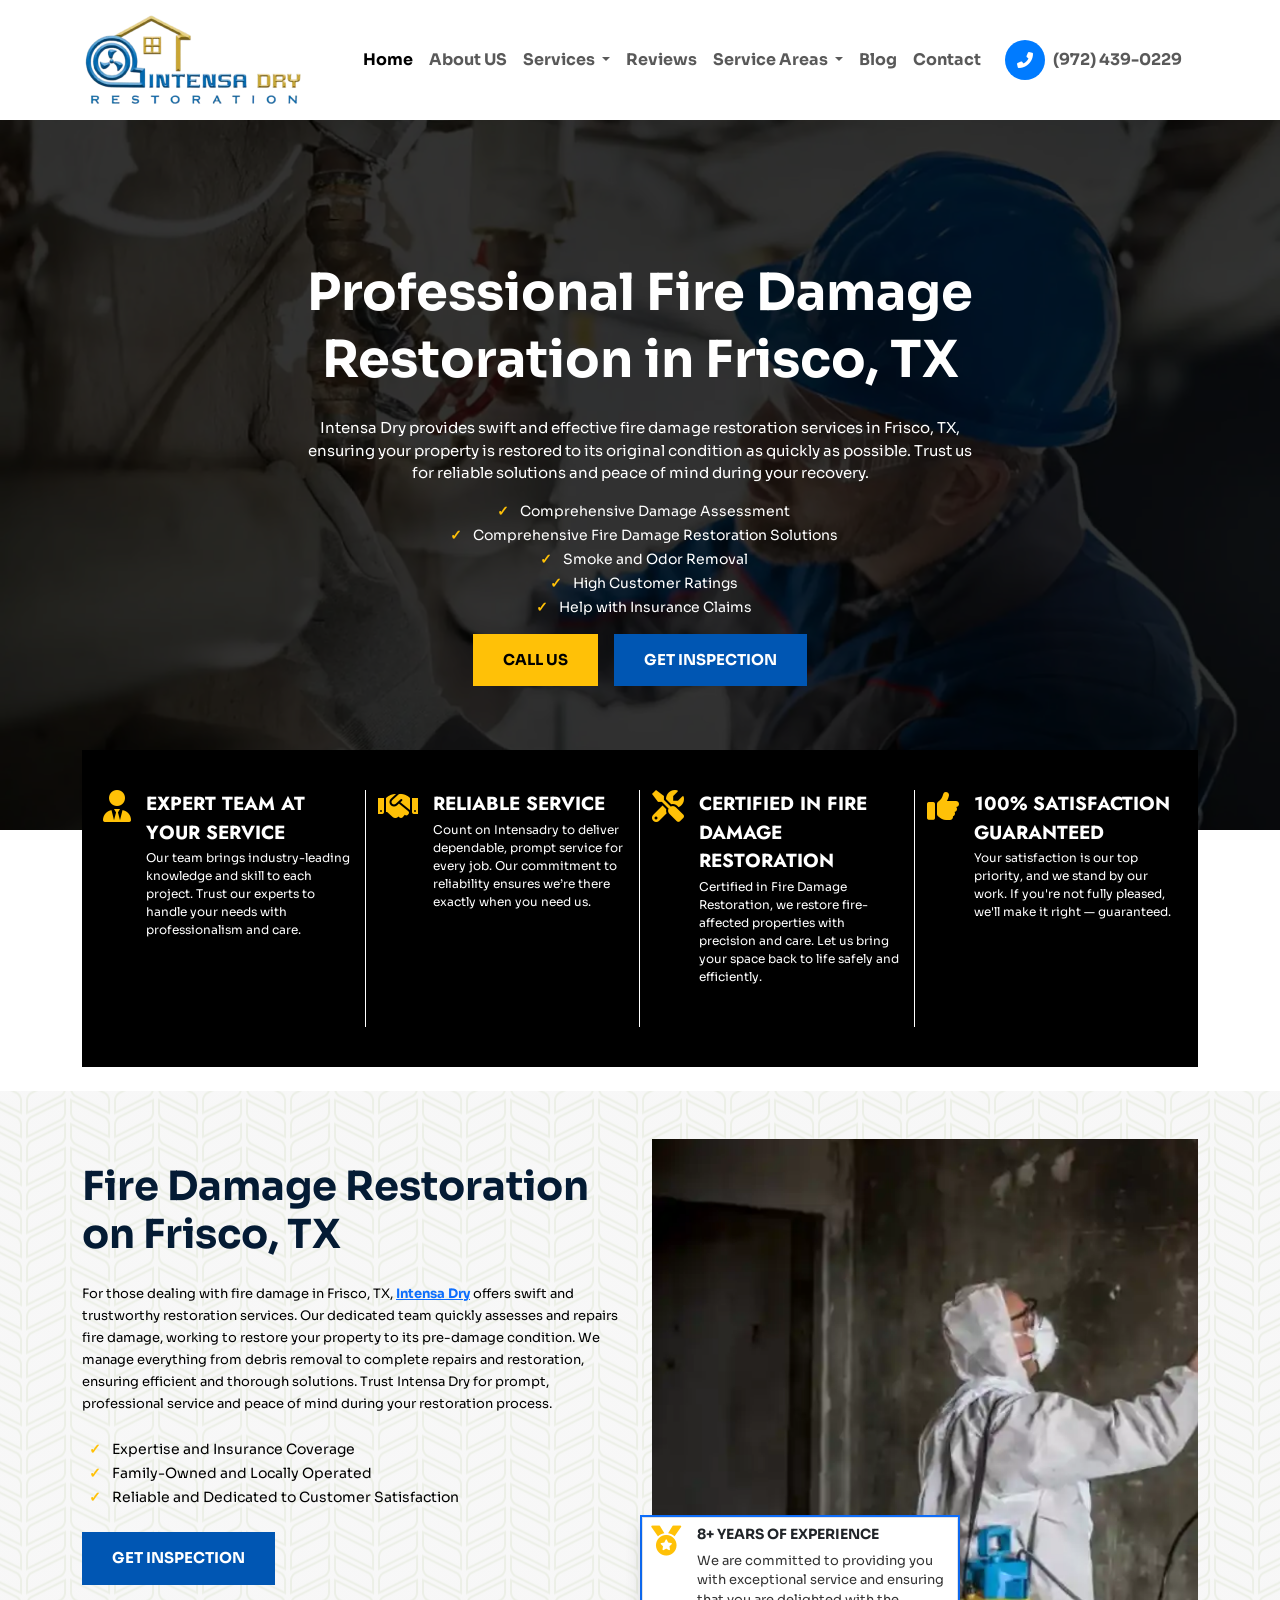
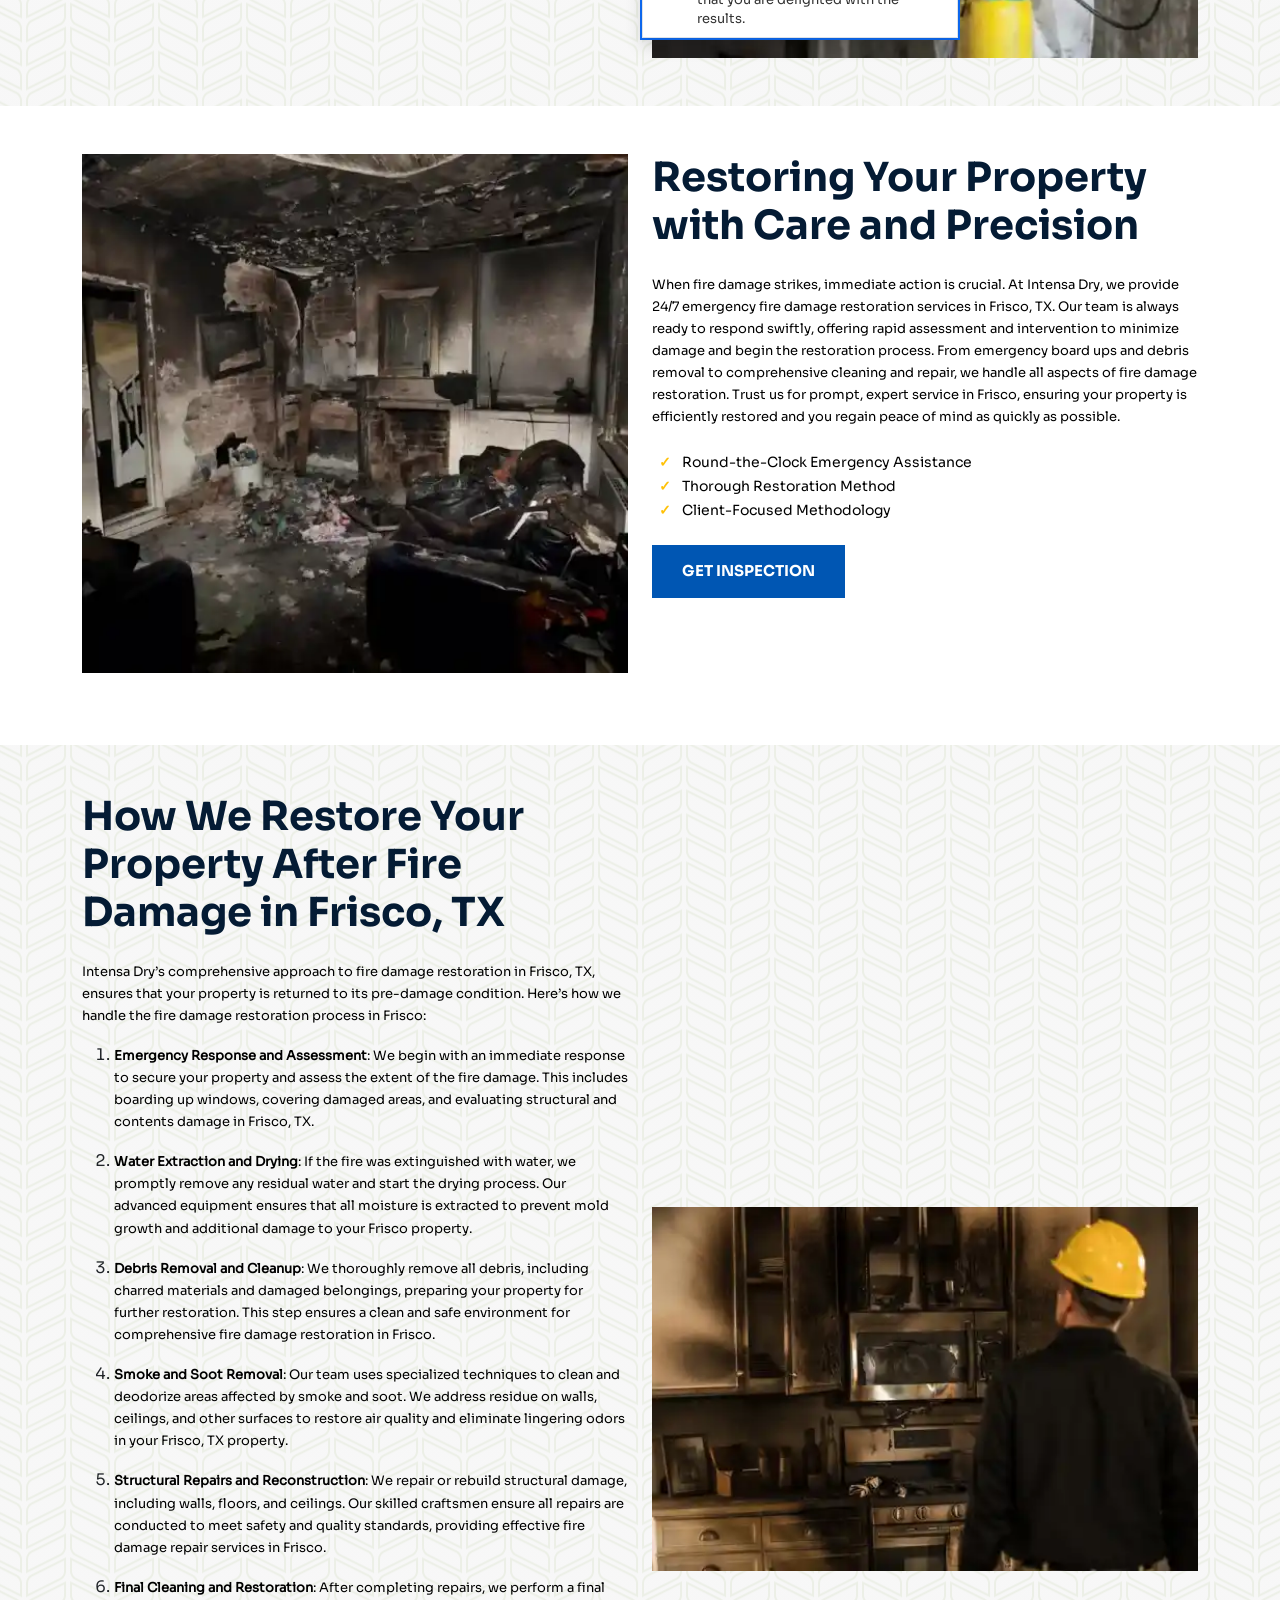
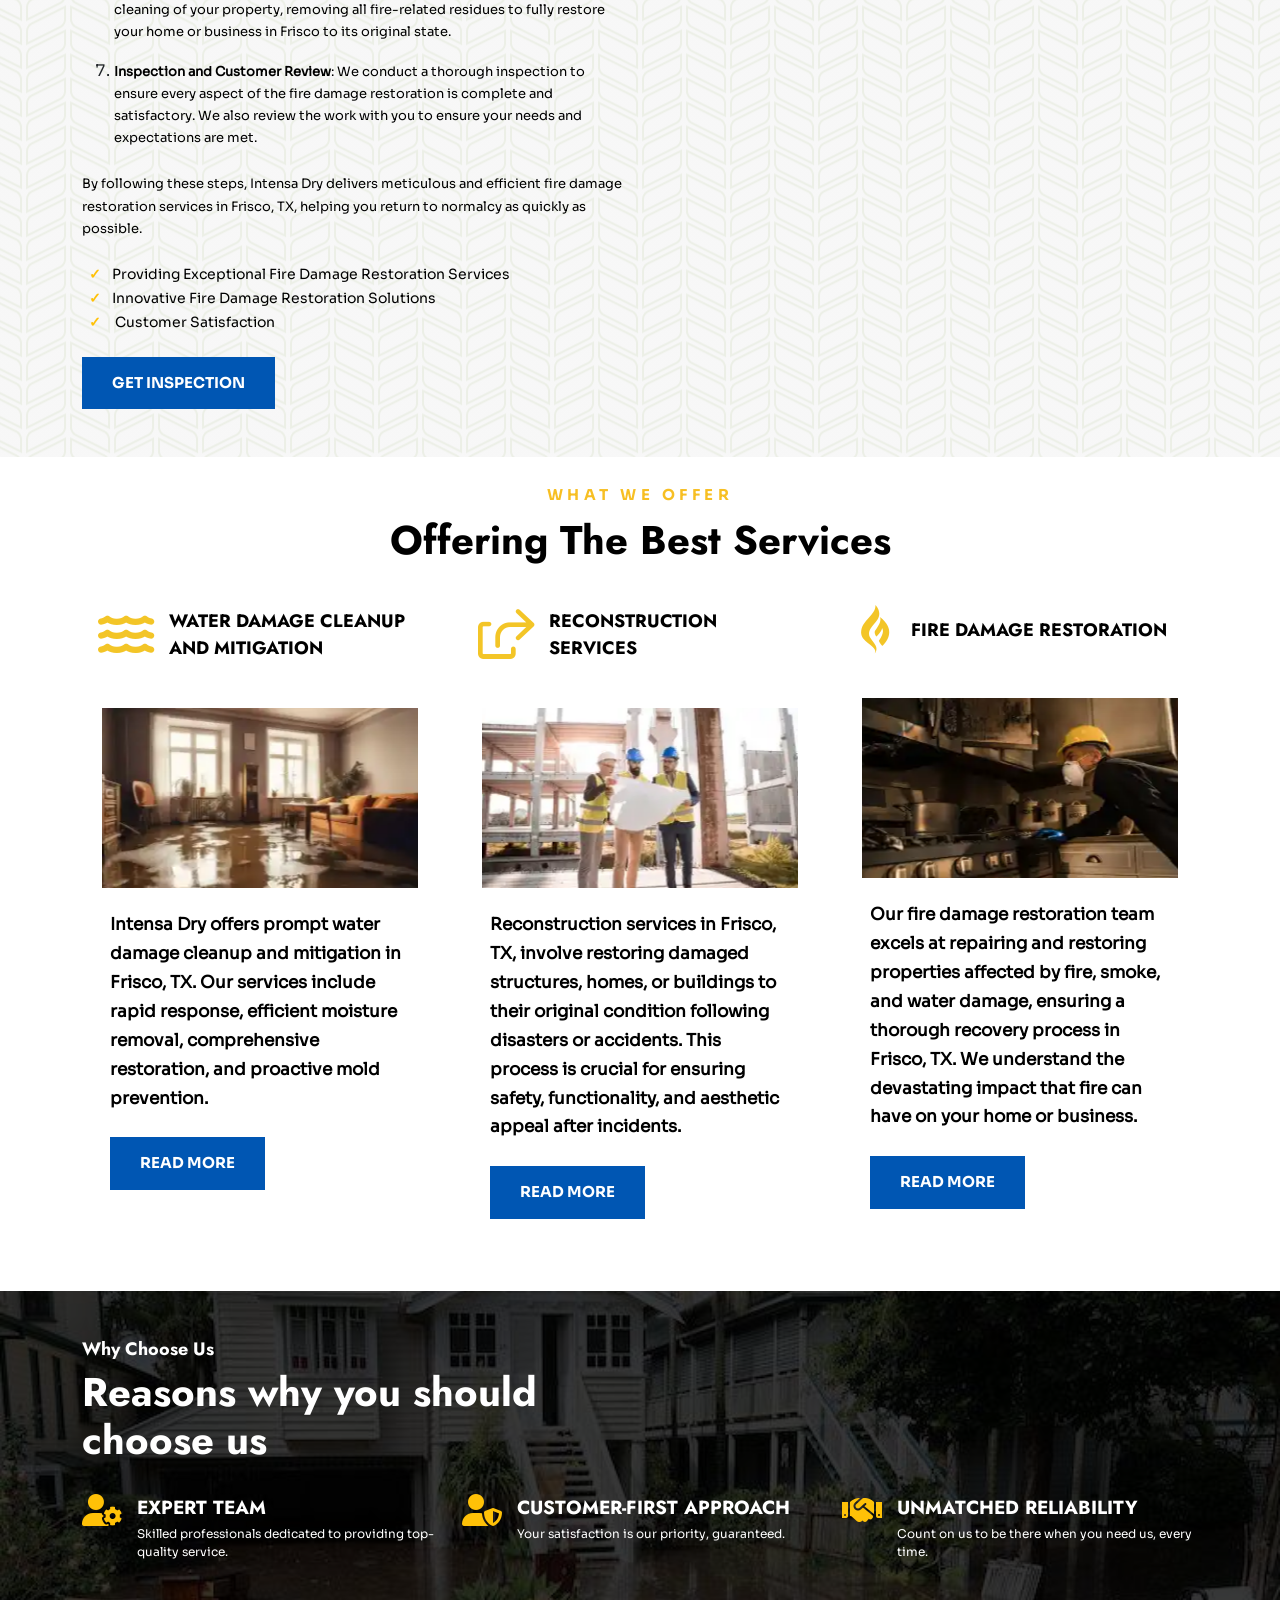
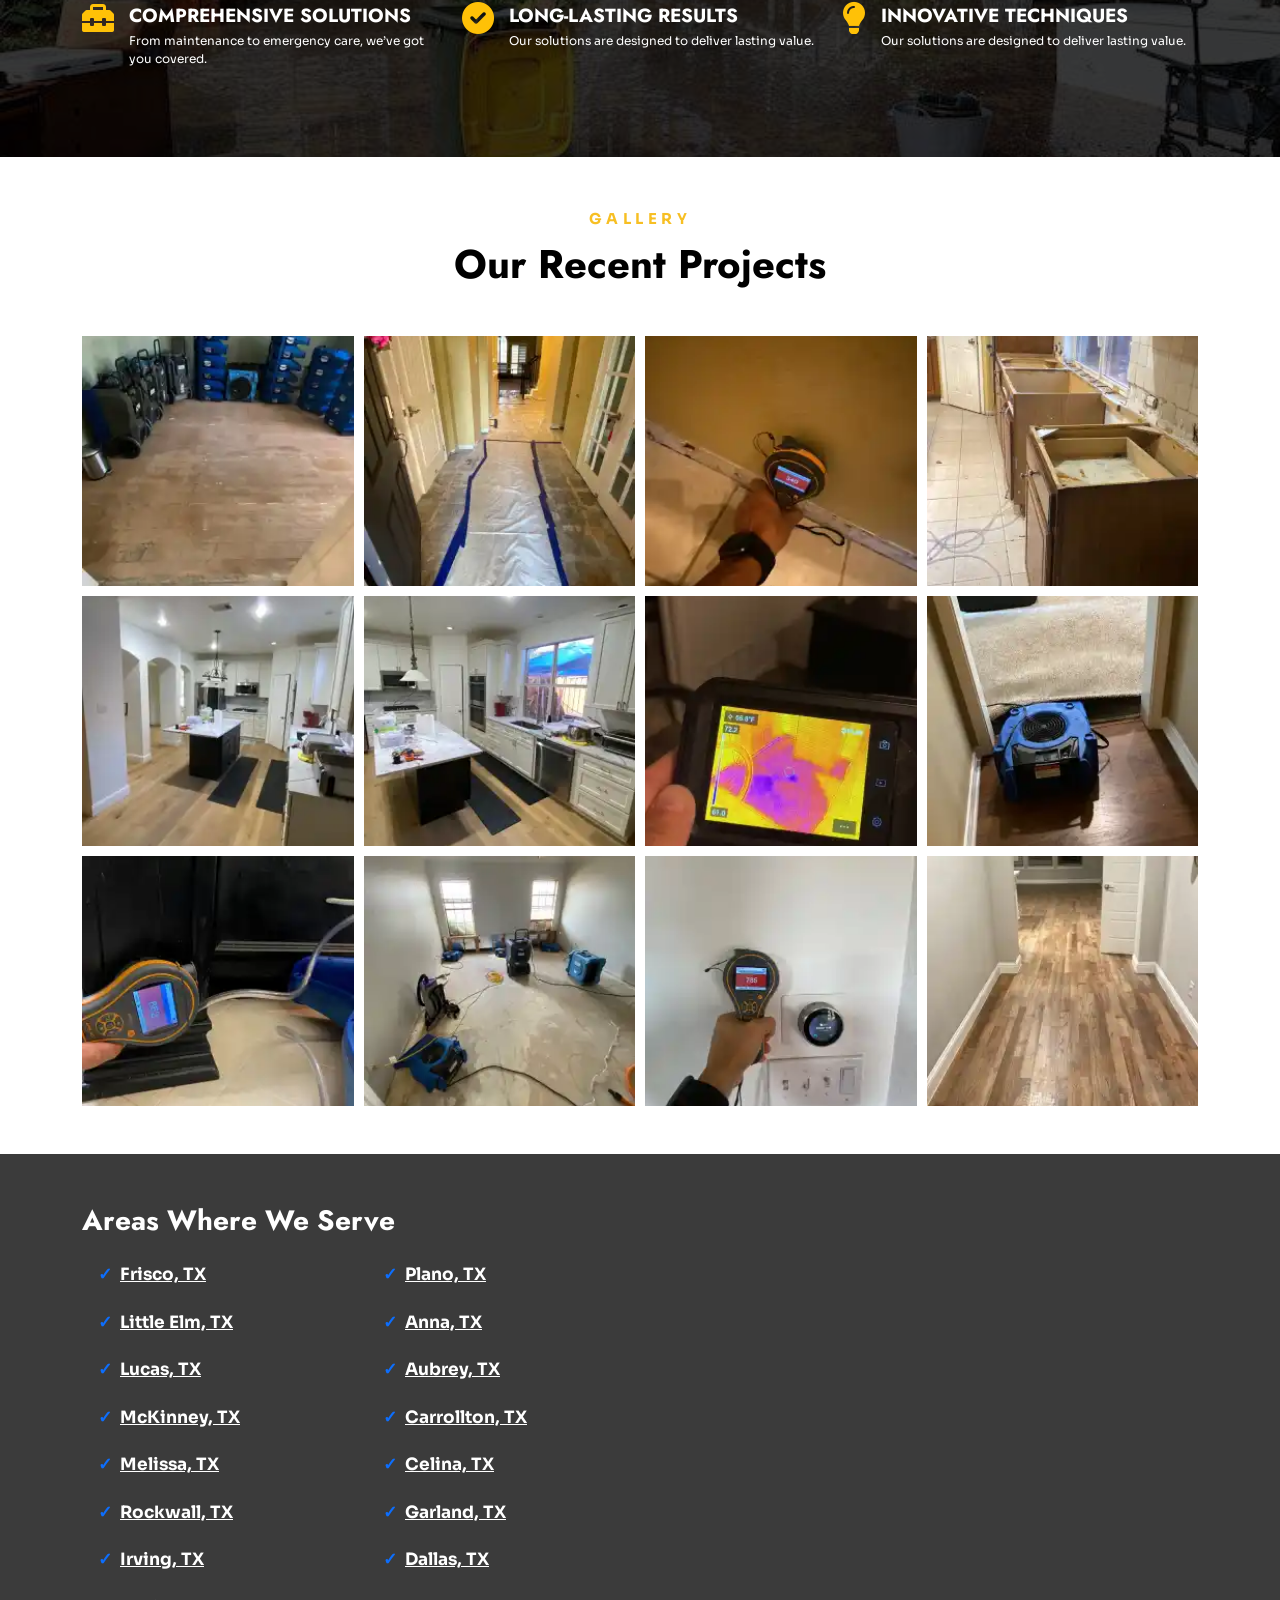
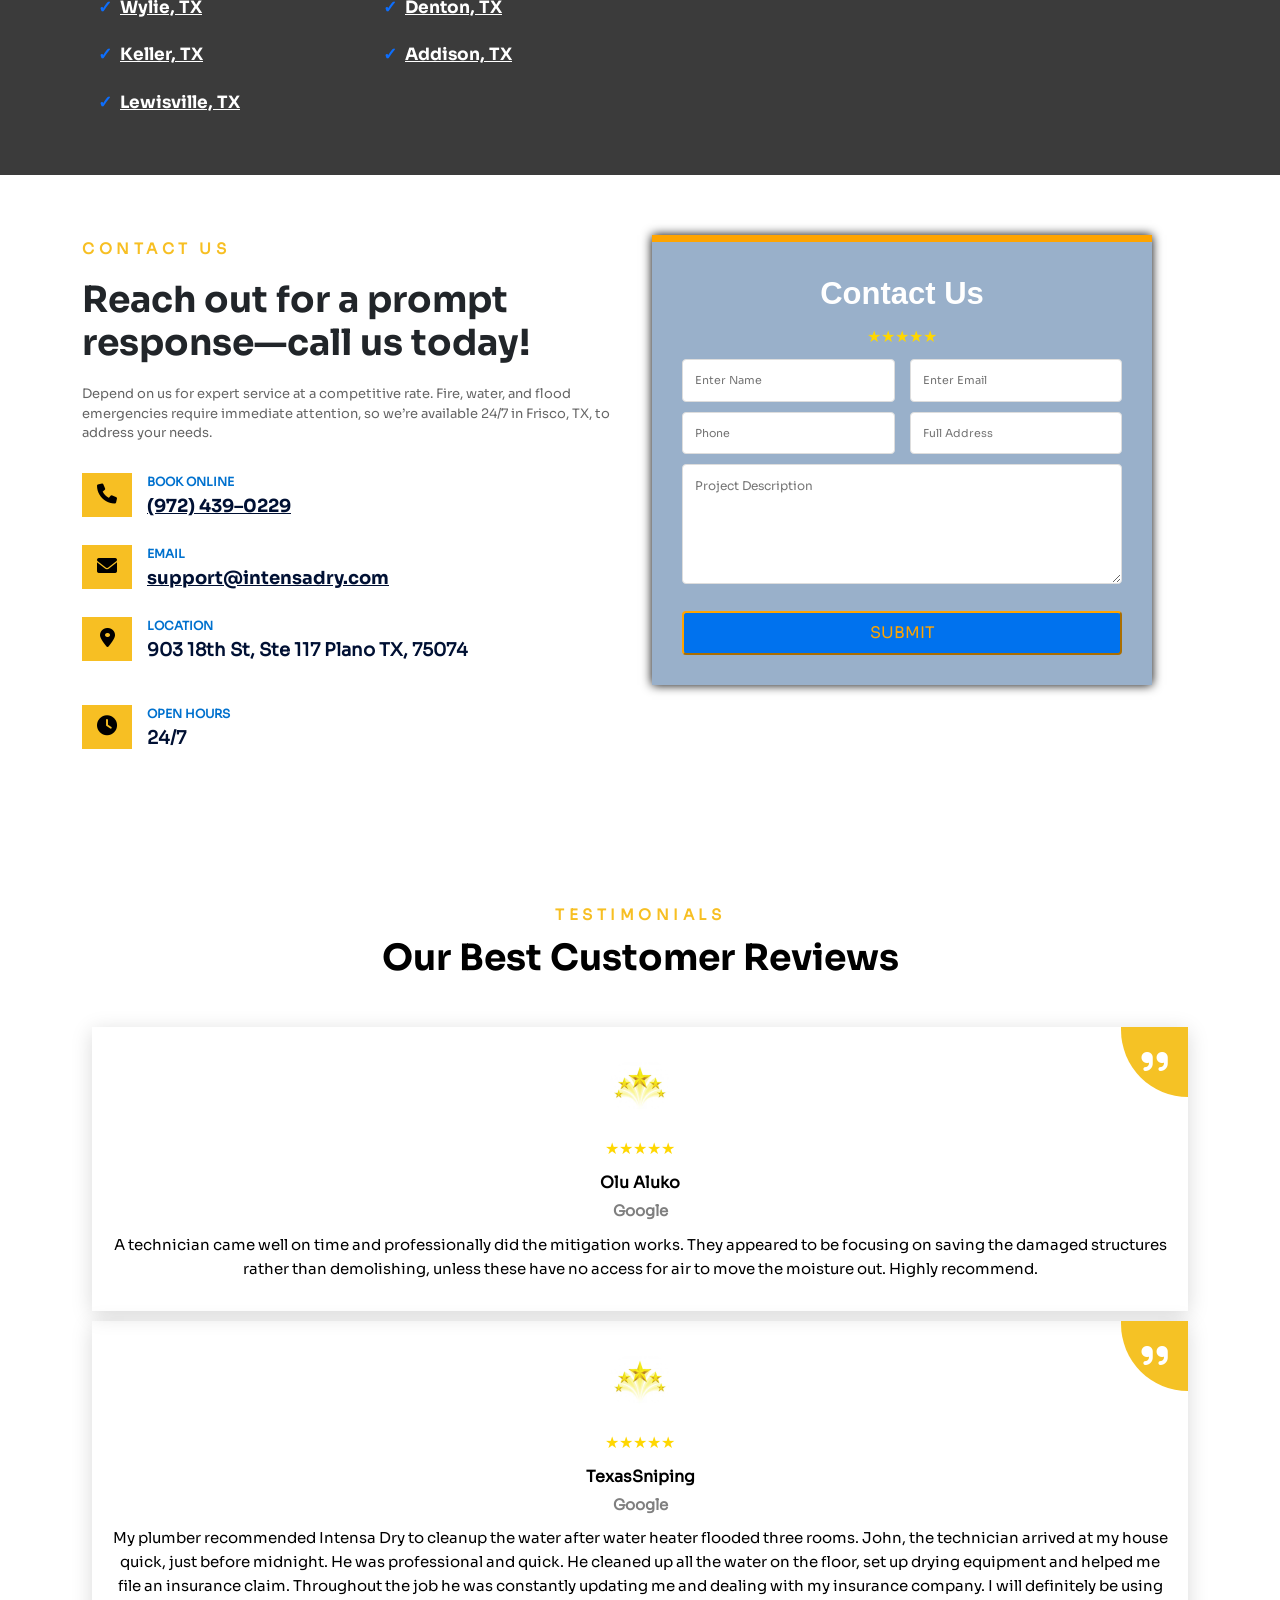
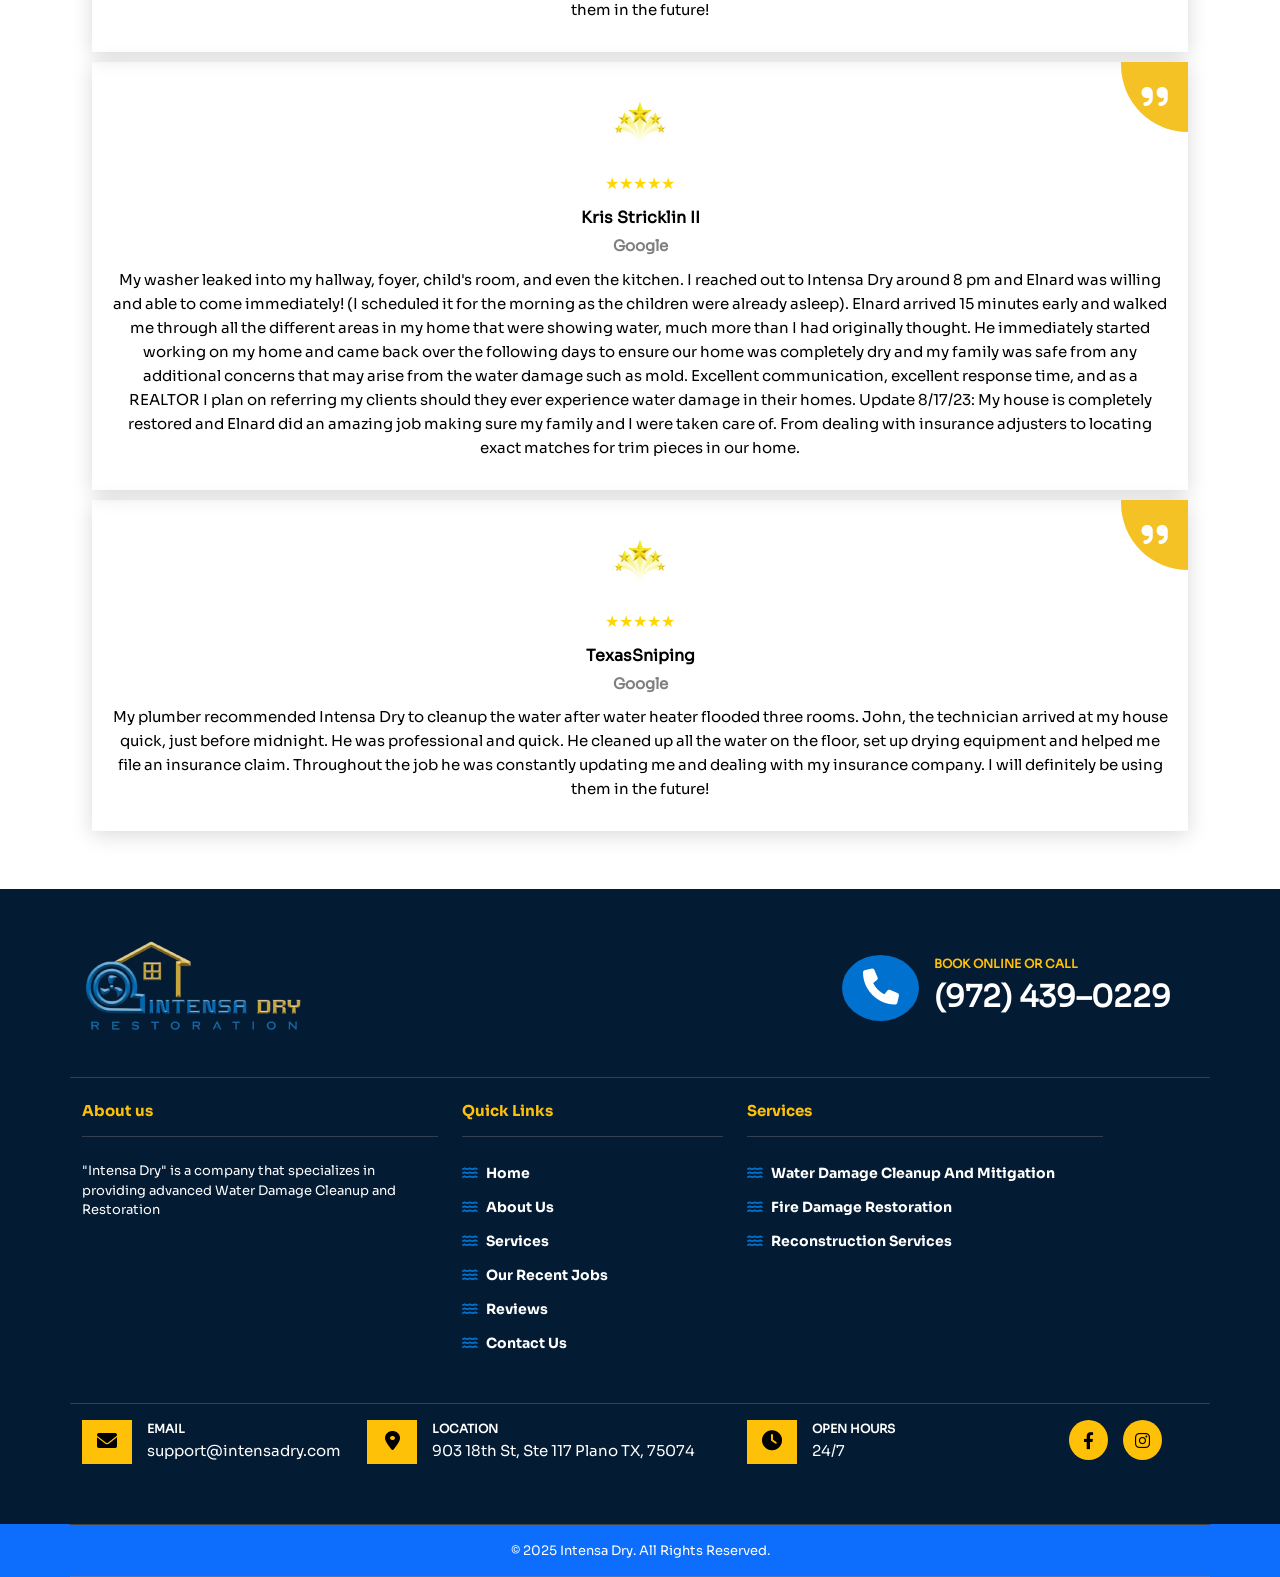
==== commit 8ca6f3d2: "font-update" ====
--- a/fire damage restoration frisco tx.html
+++ b/fire damage restoration frisco tx.html
@@ -5,45 +5,77 @@
     <meta charset="UTF-8">
     <meta name="viewport" content="width=device-width, initial-scale=1.0">
     <title>Intensa Dry - Water Damage Restoration</title>
-
-    <!-- ✅ Critical CSS (optional: add above-the-fold styles here) -->
-    <!-- <style>body { margin: 0; font-family: sans-serif; }</style> -->
-
-    <!-- ✅ Defer Local CSS (non-blocking) -->
-    <link rel="stylesheet" href="css/firedamage.css" media="print" onload="this.onload=null;this.media='all';">
-    <link rel="stylesheet" href="css/header.css" media="print" onload="this.onload=null;this.media='all';">
-    <link rel="stylesheet" href="css/footer.css" media="print" onload="this.onload=null;this.media='all';">
-    <noscript>
-        <link rel="stylesheet" href="css/firedamage.css">
-        <link rel="stylesheet" href="css/header.css">
-        <link rel="stylesheet" href="css/footer.css">
-    </noscript>
-
-    <!-- ✅ Bootstrap CSS (non-blocking) -->
-    <link href="https://cdn.jsdelivr.net/npm/bootstrap@5.3.0/dist/css/bootstrap.min.css" rel="stylesheet" media="print"
-        onload="this.onload=null;this.media='all';">
-    <noscript>
-        <link href="https://cdn.jsdelivr.net/npm/bootstrap@5.3.0/dist/css/bootstrap.min.css" rel="stylesheet">
-    </noscript>
-
-    <!-- ✅ Font Awesome CDN -->
-    <link rel="stylesheet" href="https://cdnjs.cloudflare.com/ajax/libs/font-awesome/6.0.0/css/all.min.css"
-        media="print" onload="this.onload=null;this.media='all';">
-    <noscript>
-        <link rel="stylesheet" href="https://cdnjs.cloudflare.com/ajax/libs/font-awesome/6.0.0/css/all.min.css">
-    </noscript>
-
-    <!-- ✅ Slick Carousel CSS -->
-    <link rel="stylesheet" type="text/css" href="https://cdn.jsdelivr.net/npm/slick-carousel@1.8.1/slick/slick.css"
-        media="print" onload="this.onload=null;this.media='all';">
+    <link rel="stylesheet" href="css/firedamage.css" />
+    <link rel="stylesheet" href="css/header.css" />
+    <link rel="stylesheet" href="css/footer.css" />
+    <!-- Font Awesome CDN (Place in your <head> section) -->
+    <link href="https://cdn.jsdelivr.net/npm/bootstrap@5.3.0/dist/css/bootstrap.min.css" rel="stylesheet">
+    <link rel="stylesheet" href="https://cdnjs.cloudflare.com/ajax/libs/font-awesome/6.0.0/css/all.min.css">
+    <link rel="stylesheet" type="text/css" href="https://cdn.jsdelivr.net/npm/slick-carousel@1.8.1/slick/slick.css" />
+    <!-- Slick Theme (optional) -->
     <link rel="stylesheet" type="text/css"
-        href="https://cdn.jsdelivr.net/npm/slick-carousel@1.8.1/slick/slick-theme.css" media="print"
-        onload="this.onload=null;this.media='all';">
-    <noscript>
-        <link rel="stylesheet" type="text/css" href="https://cdn.jsdelivr.net/npm/slick-carousel@1.8.1/slick/slick.css">
-        <link rel="stylesheet" type="text/css"
-            href="https://cdn.jsdelivr.net/npm/slick-carousel@1.8.1/slick/slick-theme.css">
-    </noscript>
+        href="https://cdn.jsdelivr.net/npm/slick-carousel@1.8.1/slick/slick-theme.css" />
+    <style>
+        .feature-list li:before {
+            content: "✓";
+            color: var(--primary-color);
+            font-weight: bold;
+            position: relative !important;
+            gap: 13px;
+            left: -11px !important;
+            color: #ffc107 !important;
+        }
+
+        h1.hero-title {
+            font-size: clamp(36px, 4vw, 52px);
+            text-align: center;
+            font-weight: 700;
+            line-height: 1.3;
+            color: white;
+            margin-bottom: 24px;
+        }
+
+        #heroSlider {
+            position: relative;
+            background: center /cover no-repeat;
+            transition: background-image 1s ease-in-out;
+            display: flex;
+            align-items: center;
+            z-index: 1;
+            padding-top: clamp(60px, 12vw, 140px);
+            padding-bottom: clamp(60px, 11vw, 120px);
+        }
+
+        #heroSlider::before {
+            content: '';
+            position: absolute;
+            left: 0;
+            top: 0;
+            width: 100%;
+            height: 100%;
+            z-index: -1;
+            background-color: #000000;
+            opacity: .8;
+        }
+
+        .buttons {
+            display: flex;
+            gap: 16px;
+            justify-content: center;
+            flex-wrap: wrap;
+        }
+
+        .hero-content {
+            position: relative;
+            z-index: 2;
+            /* ensure text is above overlay */
+        }
+
+        .hero-para {
+            font-size: 15px;
+            color: #fff;
+        }
+    </style>
 </head>
 
 
@@ -159,14 +191,10 @@
                 </ul>
 
                 <div class="buttons mb-4">
-                    <div class="Inspection-btn">
-                        <a href="tel:+9724390229" class="btn Inspection-btn m-2">
+                        <a href="tel:+9724390229" class="custom-btn-secondary">
                             Call Us </a>
-                    </div>
-                    <div class="Inspection-btn">
                         <a href="https://intensadry.com/fire-damage-restoration-frisco-tx/#inspection"
-                            class="btn Inspection-btn m-2"> Get Inspection </a>
-                    </div>
+                            class="custom-btn-primary"> Get Inspection </a>
                 </div>
             </div>
         </div>
@@ -263,10 +291,8 @@
                             <li style="color: black;">Family-Owned and Locally Operated</li>
                             <li style="color: black;">Reliable and Dedicated to Customer Satisfaction</li>
                         </ul>
-                        <button class="readmores">
-                            <a href="https://intensadry.com/fire-damage-restoration-frisco-tx/#inspection">Get
+                            <a href="https://intensadry.com/fire-damage-restoration-frisco-tx/#inspection" class="custom-btn-primary">Get
                                 inspection</a>
-                        </button>
                     </div>
                 </div>
 
@@ -341,10 +367,8 @@
                         <li style="color: black;">Thorough Restoration Method</li>
                         <li style="color: black;">Client-Focused Methodology</li>
                     </ul>
-                    <button class="readmores">
-                        <a href="https://intensadry.com/fire-damage-restoration-frisco-tx/#inspection">Get inspection
+                        <a href="https://intensadry.com/fire-damage-restoration-frisco-tx/#inspection" class="custom-btn-primary">Get inspection
                         </a>
-                    </button>
                 </div>
 
             </div>
@@ -429,10 +453,8 @@
                             <li style="color: black;">Innovative Fire Damage Restoration Solutions</li>
                             <li style="color: black;"> Customer Satisfaction</li>
                         </ul>
-                        <button class="readmores">
-                            <a href="https://intensadry.com/fire-damage-restoration-frisco-tx/#inspection"> Get
+                            <a href="https://intensadry.com/fire-damage-restoration-frisco-tx/#inspection" class="custom-btn-primary"> Get
                                 inspection</a>
-                        </button>
                     </div>
                 </div>
             </div>
@@ -463,10 +485,8 @@
                                 Frisco,
                                 TX. Our services include rapid response, efficient moisture removal, comprehensive
                                 restoration, and proactive mold prevention.</p>
-                            <button class="readmores">
-                                <a href="https://intensadry.com/water-damage-cleanup-mitigation-frisco-tx/"> read
+                                <a href="https://intensadry.com/water-damage-cleanup-mitigation-frisco-tx/" class="custom-btn-primary"> read
                                     more</a>
-                            </button>
                         </div>
                     </div>
                 </div>
@@ -491,9 +511,7 @@
                                 accidents. This process is crucial for ensuring safety, functionality, and aesthetic
                                 appeal
                                 after incidents.</p>
-                            <button class="readmores">
-                                <a href="https://intensadry.com/reconstruction-frisco-tx/"> read more</a>
-                            </button>
+                                <a href="https://intensadry.com/reconstruction-frisco-tx/" class="custom-btn-primary"> read more</a>
                         </div>
                     </div>
                 </div>
@@ -517,9 +535,7 @@
                                 process
                                 in Frisco, TX. We understand the devastating impact that fire can have on your home or
                                 business.</p>
-                            <button class="readmores">
-                                <a href="https://intensadry.com/fire-damage-restoration-frisco-tx/"> read more</a>
-                            </button>
+                                <a href="https://intensadry.com/fire-damage-restoration-frisco-tx/" class="custom-btn-primary"> read more</a>
                         </div>
                     </div>
                 </div>
--- a/css/firedamage.css
+++ b/css/firedamage.css
@@ -1,39 +1,33 @@
 body {
-    font-family: "sora", sans-serif;
+    font-family: "sora", sans-serif !important;
     font-size: 15px;
 }
 
 @font-face {
     font-family: 'jost-bold';
-    src: url('./../font/Jost-Bold.ttf');
-    font-weight: 700;
-    font-style: normal;
+    src: url('./../font/Jost-Bold.woff2') format('woff2');
     font-display: swap;
 }
 
 @font-face {
-    font-family: 'sora' !important;
-    src: url('./../font/Sora-Regular.ttf');
-    font-weight: 400;
-    font-style: normal;
+    font-family: 'sora';
+    src: url('./../font/Sora-Regular.woff2') format('woff2');
     font-display: swap;
 }
 
 @font-face {
     font-family: 'sora-bold';
-    src: url('./../font/Sora-Bold.ttf');
-    font-weight: 700;
-    font-style: normal;
+    src: url('./../font/Sora-Bold.woff2') format('woff2');
     font-display: swap;
 }
 
 .jost-bold {
-    font-family: 'jost-bold', sans-serif !important;
+    font-family: 'jost-bold', sans-serif;
     font-weight: 700;
 }
 
 .sora {
-    font-family: 'sora', sans-serif !important;
+    font-family: 'sora', sans-serif;
     font-weight: 400;
 }
 
@@ -55,93 +49,43 @@
     color: #041b34 !important;
 }
 
-a.btn.Inspection-btn.m-2 {
-    background: #0056b3;
-    border-radius: 0px;
-    /* border: none !important; */
+.custom-btn-primary,
+.custom-btn-secondary {
     font-size: 15px;
-    color: #fff;
     font-weight: 600;
-    padding: 9px 16px 7px 16px;
+    padding: 15px 30px;
     transition: all .2s ease-in-out;
     text-transform: uppercase;
-}
-
-
-.btn:hover {
+    text-decoration: none;
+    height: fit-content;
+    width: fit-content;
+    display: block;
+}
+
+.custom-btn-primary {
+    background: #0056b3;
+    color: #fff;
+}
+
+.custom-btn-primary:hover {
     transform: translateY(-6px);
-}
-
-a.btn.Inspection-btn:hover {
     background: #ffc107;
     color: #000;
 }
 
-
-.feature-list li:before {
-    content: "✓";
-    color: var(--primary-color);
-    font-weight: bold;
-    position: relative !important;
-    gap: 13px;
-    left: -11px !important;
-    color: #ffc107 !important;
-}
-
-.hero-section {
-    color: white;
-}
-
-h1.hero-title {
-    font-size: clamp(24px, 4vw, 52px);
-    text-align: center;
-    font-weight: 700;
-    line-height: 1.3;
-    color: white;
-    margin-bottom: 24px;
-}
-
-#heroSlider {
-    position: relative;
-    background: center /cover no-repeat;
-    transition: background-image 1s ease-in-out;
-    display: flex;
-    align-items: center;
-    z-index: 1;
-    padding-top: clamp(60px, 12vw, 140px);
-    padding-bottom: clamp(60px, 11vw, 120px);
-}
-
-#heroSlider::before {
-    content: '';
-    position: absolute;
-    left: 0;
-    top: 0;
-    width: 100%;
-    height: 100%;
-    z-index: -1;
-    background-color: #000000;
-    opacity: .8;
-}
-
-.buttons {
-    display: flex;
-    justify-content: center;
-    flex-wrap: wrap;
-}
-
-.hero-content {
-    position: relative;
-    z-index: 2;
-    /* ensure text is above overlay */
-}
-
-.hero-para {
-    font-size: 15px;
+.custom-btn-secondary {
+    background: #ffc107;
+    color: #000;
+}
+
+.custom-btn-secondary:hover {
+    transform: translateY(-6px);
+    background: #0056b3;
     color: #fff;
 }
 
-.expert-team-section{
+
+.expert-team-section {
     position: relative;
     z-index: 1;
     margin-bottom: 24px;
@@ -149,57 +93,6 @@
 
 .expert-team-container {
     margin-top: -80px;
-}
-
-
-a.btn.hero-btn.animate__animated.animate__fadeInUp.animate__delay-3s.custom-call-btn {
-    background: #ffc107;
-    border: none;
-    color: #000;
-    border-radius: 0px;
-    padding: 10px 23px 10px 23px;
-    font-size: 15px;
-    text-transform: uppercase;
-    font-weight: 700;
-    transition: all .2s ease-in-out;
-}
-
-.custom-call-btn {
-    background-color: f1c40f;
-    color: #fff;
-    font-weight: bold;
-    border: none;
-    padding: 12px 24px;
-    display: inline-flex;
-    align-items: center;
-    gap: 10px;
-    border-radius: 6px;
-    text-decoration: none;
-}
-
-.custom-call-btn:hover {
-    background-color: #f1c40f;
-    color: black;
-}
-
-a.btn.hero-btn.m-2 {
-    color: #fff;
-    background: #0056b3;
-    border: none;
-    border-radius: 0px;
-    padding: 10px 23px 10px 23px;
-    font-size: 13px;
-    font-weight: 700;
-}
-
-a.btn.hero-btn:hover {
-    background-color: #f1c40f;
-    color: black;
-}
-
-a.btn.hero-btn:hover {
-    background-color: #0056b3 !important;
-    color: white !important;
 }
 
 /* Section title styles */
@@ -233,71 +126,6 @@
     text-transform: none;
     line-height: 1.7em;
     letter-spacing: 0px;
-    color: #000;
-}
-
-.readmore {
-    background-color: #ffc107;
-    border: none;
-    padding-top: 8px;
-    padding-right: 30px;
-    padding-bottom: 8px;
-    padding-left: 30px;
-    font-size: 15px;
-    transition: all 0.3s ease;
-    text-transform: uppercase;
-}
-
-.readmores {
-    background-color: #0056b3;
-    color: #fff;
-    border: none;
-    padding-top: 8px;
-    font-weight: 700;
-    text-decoration: none;
-    padding-right: 30px;
-    padding-bottom: 8px;
-    padding-left: 30px;
-    font-size: 15px;
-    transition: all 0.3s ease;
-    text-transform: uppercase;
-}
-
-.readmores a {
-    text-decoration: none;
-    color: white;
-    transition: all 0.3s ease;
-}
-
-.readmores:hover {
-    transform: translateY(-6px);
-}
-
-.readmores:hover a {
-    color: black;
-}
-
-.readmore a {
-    color: black;
-    text-decoration: none;
-    font-weight: bold;
-    display: inline-flex;
-    align-items: center;
-    gap: 8px;
-}
-
-/* Hover Styles */
-.readmore:hover {
-    background-color: #0056b3;
-    transform: translateY(-6px);
-}
-
-.readmores:hover {
-    background-color: #ffc107;
-    color: #000;
-}
-
-.readmores:hover {
     color: #000;
 }
 
@@ -502,29 +330,6 @@
     right: 20px;
 }
 
-@media(max-width: 992px) {
-    .expert-team-container {
-        margin-top: 16px;
-    }
-
-    .image-gallery {
-        grid-template-columns: repeat(3, 1fr);
-    }
-}
-
-@media(max-width: 768px) {
-    .image-gallery {
-        grid-template-columns: repeat(2, 1fr);
-    }
-}
-
-@media(max-width: 576px) {
-    .image-gallery {
-        grid-template-columns: 1fr;
-    }
-}
-
-
 .center-paragraph {
     width: 50%;
     margin: 0 auto;
@@ -718,13 +523,6 @@
     font-size: 18px;
 }
 
-@media (max-width: 480px) {
-    .form-row {
-        flex-direction: column;
-        gap: 20px;
-    }
-}
-
 /* Why Choose Us section heading styles */
 #why-choose-us h2 {
     color: #0056b3;
@@ -744,36 +542,11 @@
     color: #ffc107;
 }
 
-.learn-more {
-    display: inline-block;
-    background-color: #0066b3;
-    color: #fff;
-    text-decoration: none;
-    padding: 9px 17px;
-    font-weight: bold;
-    font-size: 14px;
-}
-
-.learn-more:hover {
-    background-color: #0066b3;
-}
 
 .activate-windows {
     color: #888;
     font-size: 0.9em;
     margin-top: 30px;
-}
-
-@media (min-width: 1400px) {
-
-    .container,
-    .container-lg,
-    .container-md,
-    .container-sm,
-    .container-xl,
-    .container-xxl {
-        max-width: 1100px !important;
-    }
 }
 
 .areas-section {
@@ -852,16 +625,33 @@
     font-size: 12px !important;
 }
 
+@media (min-width: 1400px) {
+
+    .container,
+    .container-lg,
+    .container-md,
+    .container-sm,
+    .container-xl,
+    .container-xxl {
+        max-width: 1100px !important;
+    }
+}
+
 @media (max-width:992px) {
+    .expert-team-container {
+        margin-top: 16px;
+    }
+
     .expert-team-section .border-right {
         border: none;
     }
+
+    .image-gallery {
+        grid-template-columns: repeat(3, 1fr);
+    }
 }
 
 @media (max-width: 767px) {
-    .hero-section {
-        padding: 29px 0;
-    }
 
     .section-title {
         text-align: center;
@@ -882,8 +672,30 @@
         text-align: center;
     }
 
+    .image-gallery {
+        grid-template-columns: repeat(2, 1fr);
+    }
+
     .contact-heading {
         font-size: 23px;
         text-align: center;
     }
+}
+
+@media (max-width:576px) {
+    .image-gallery {
+        grid-template-columns: 1fr;
+    }
+
+    .custom-btn-primary,
+    .custom-btn-secondary{
+        padding: 9px 18px;
+    }
+}
+
+@media (max-width: 480px) {
+    .form-row {
+        flex-direction: column;
+        gap: 20px;
+    }
 }
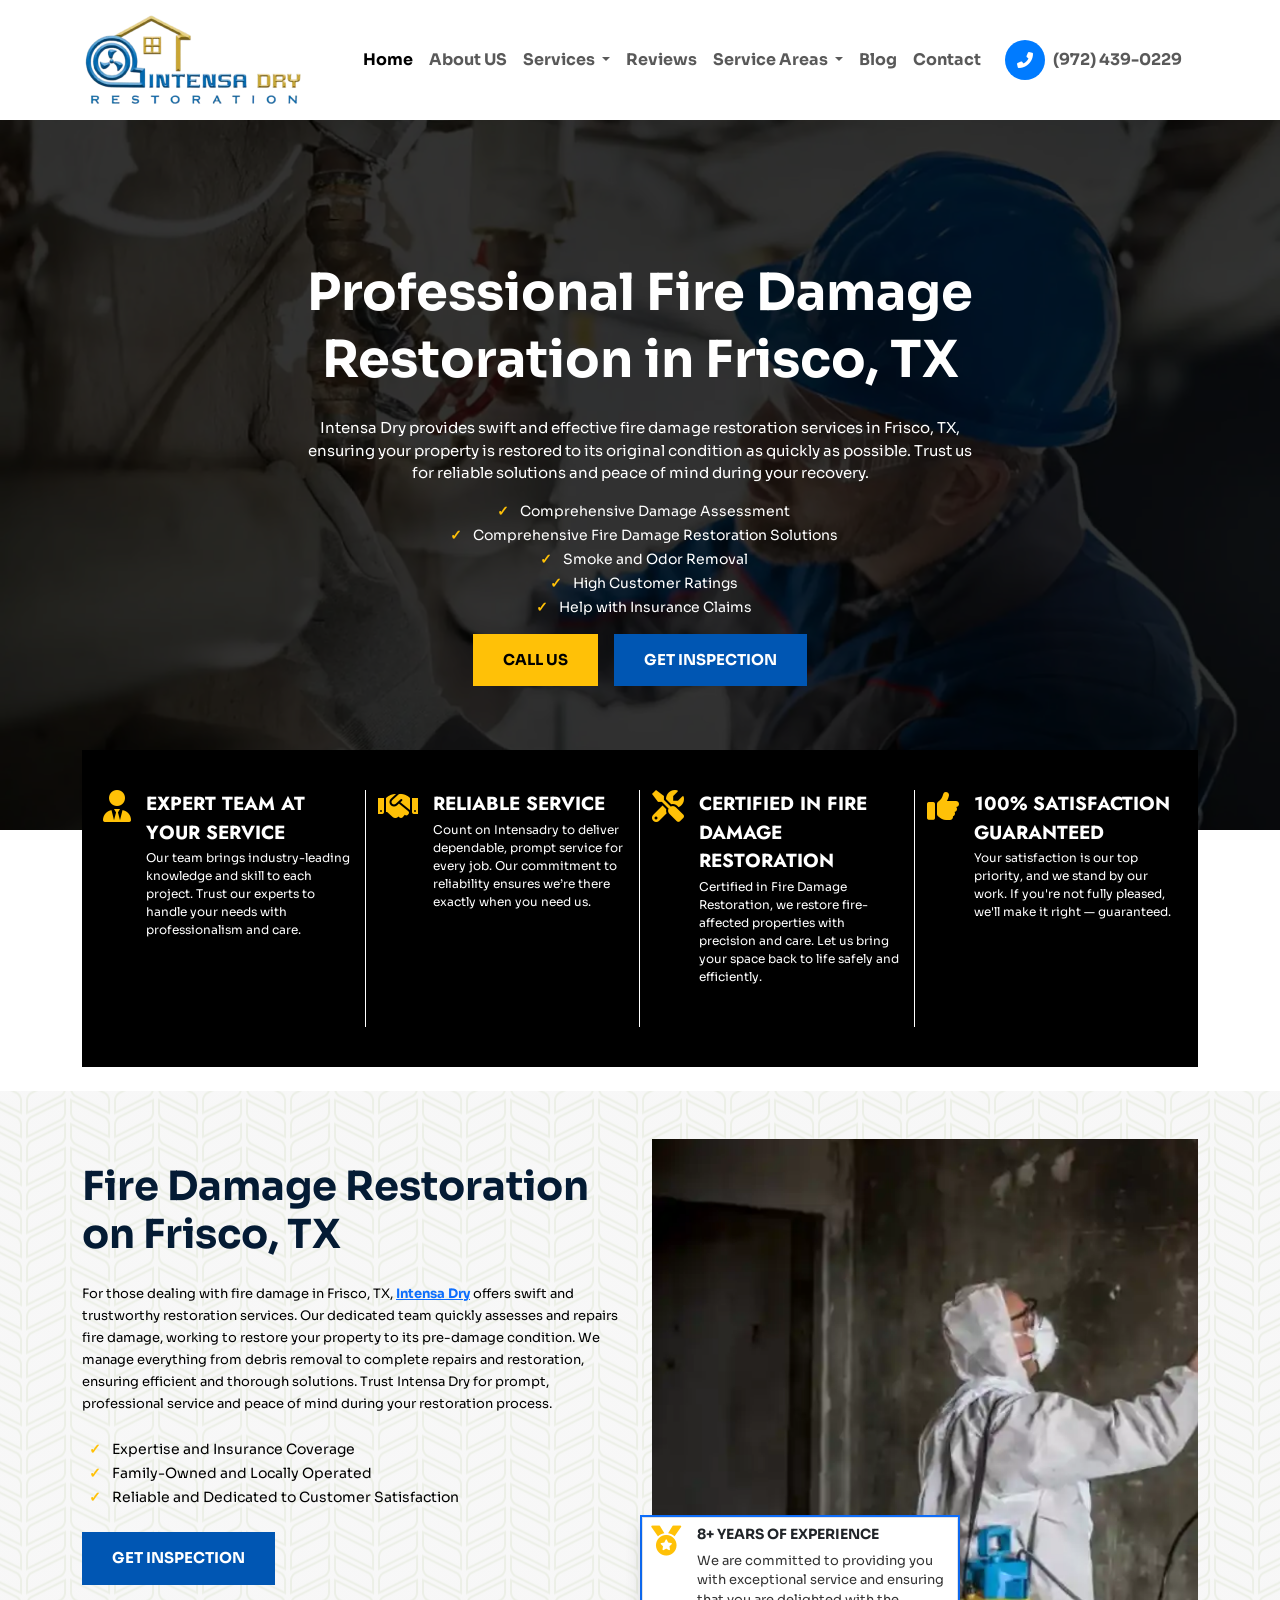
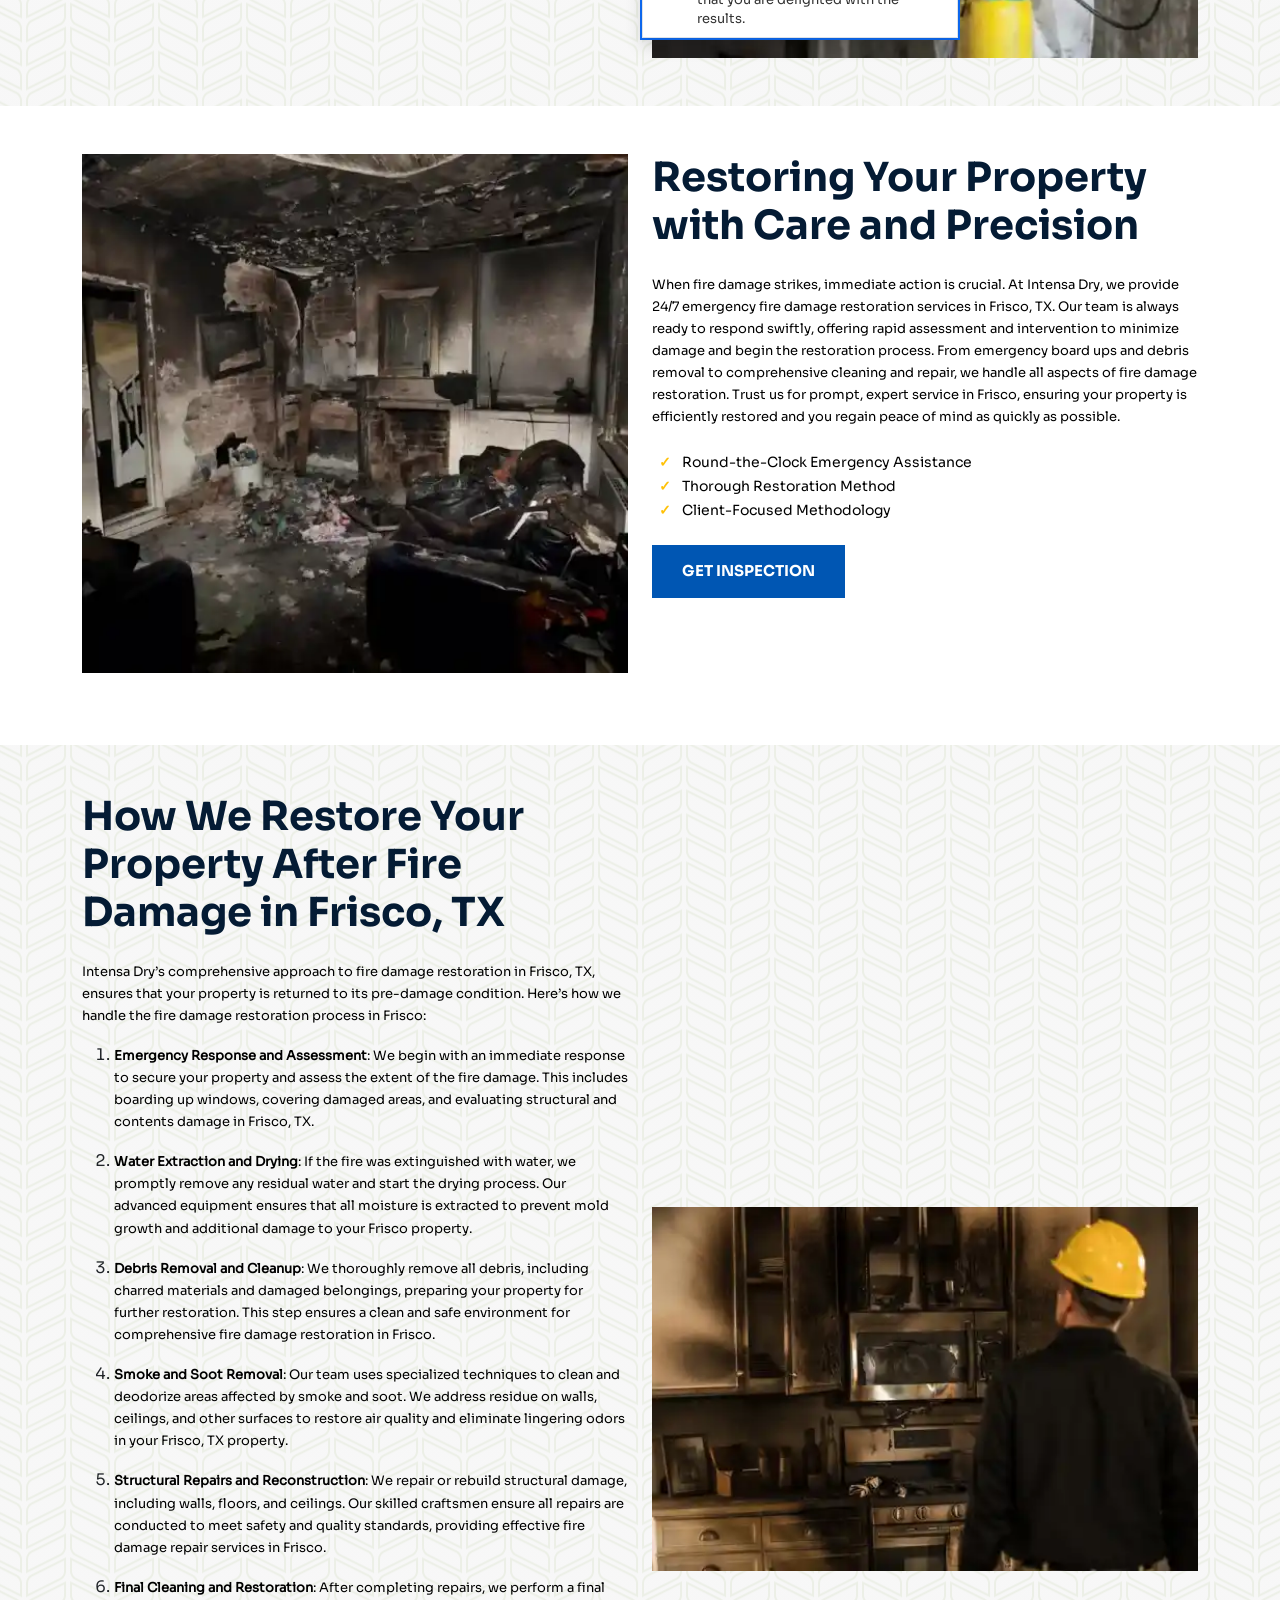
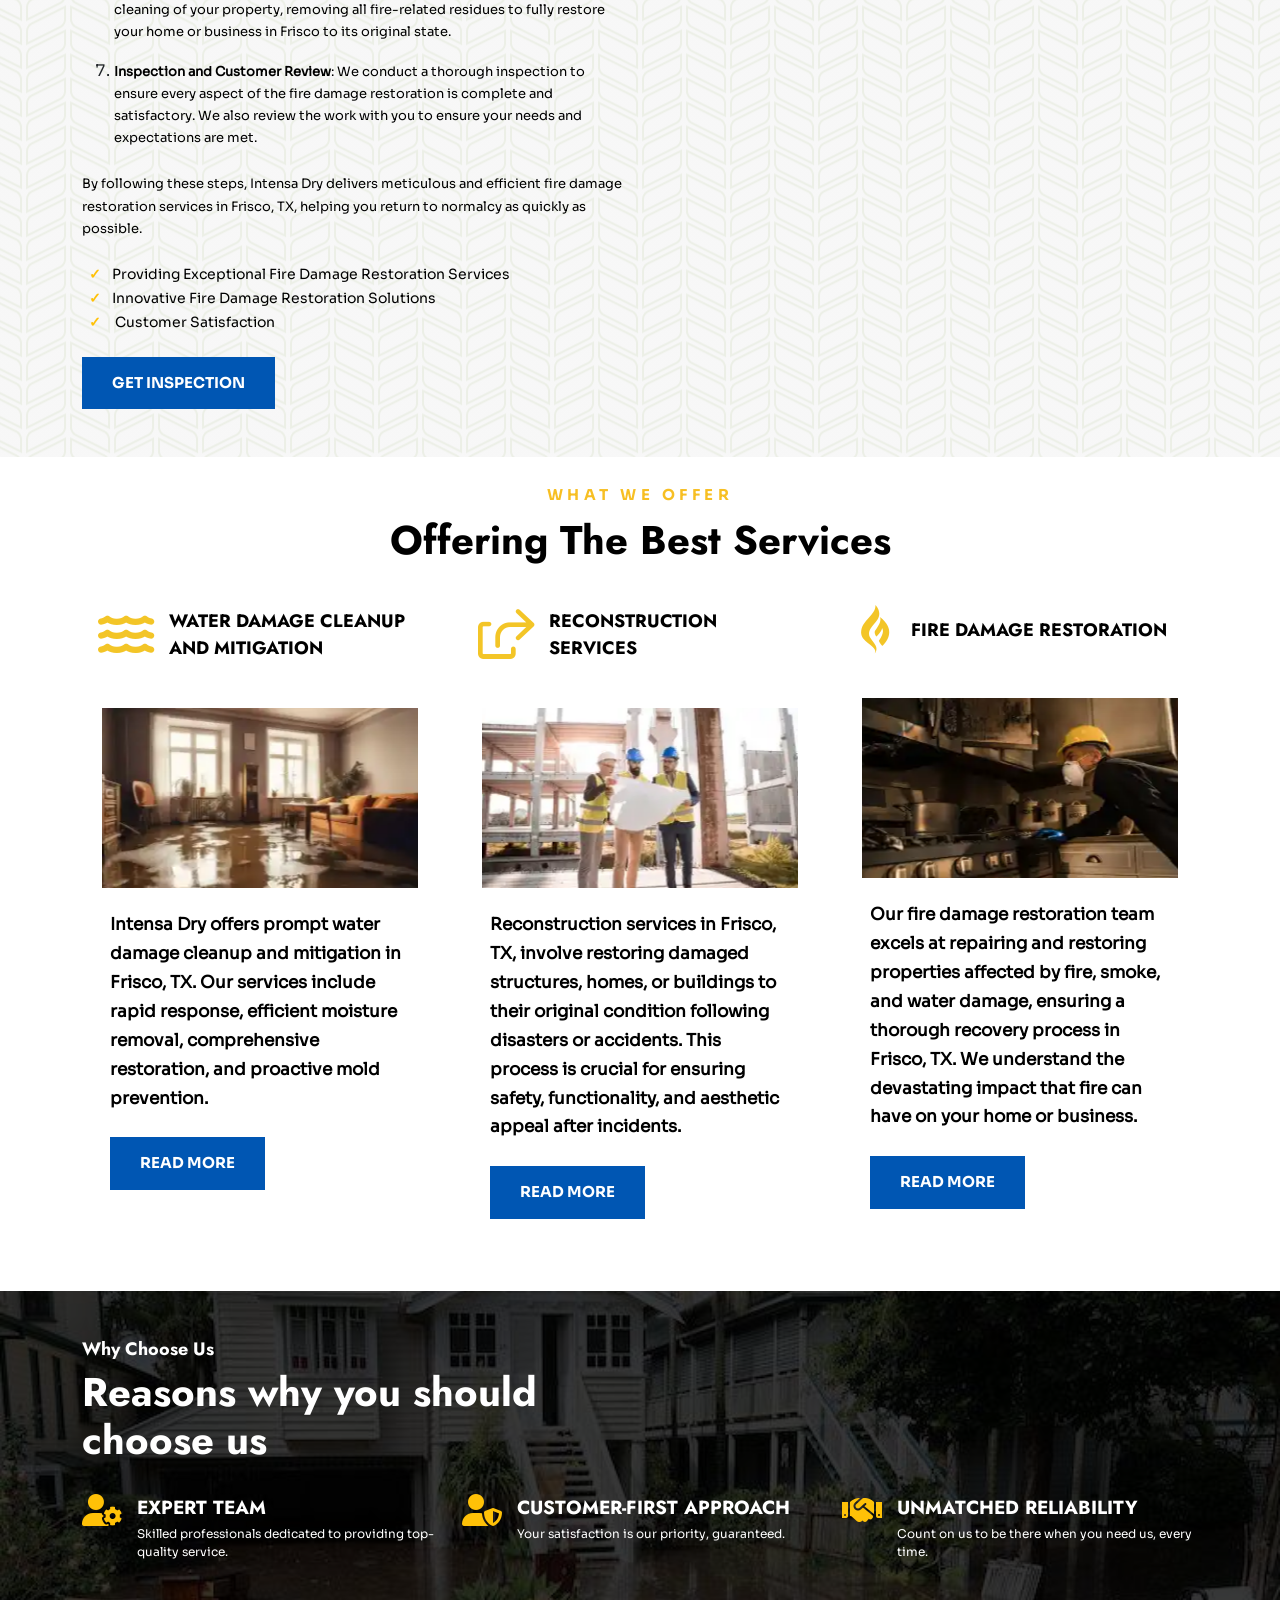
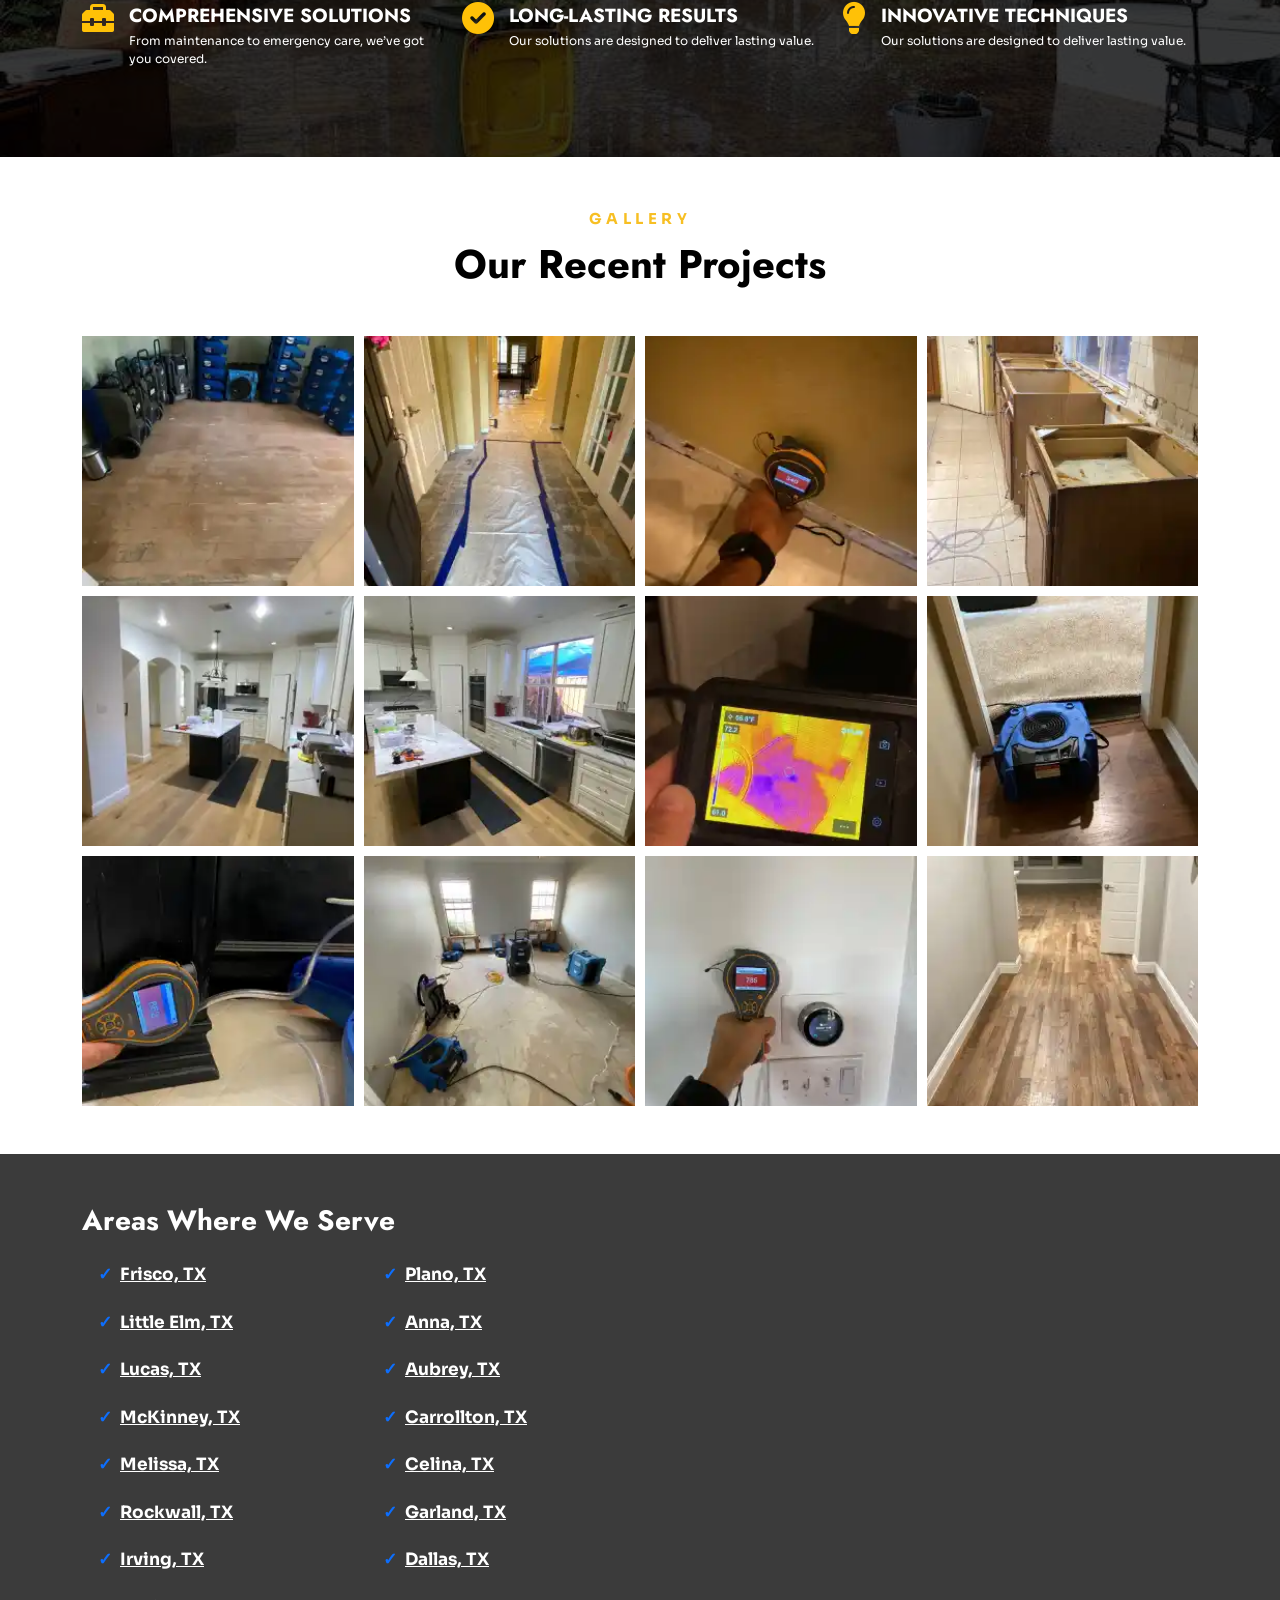
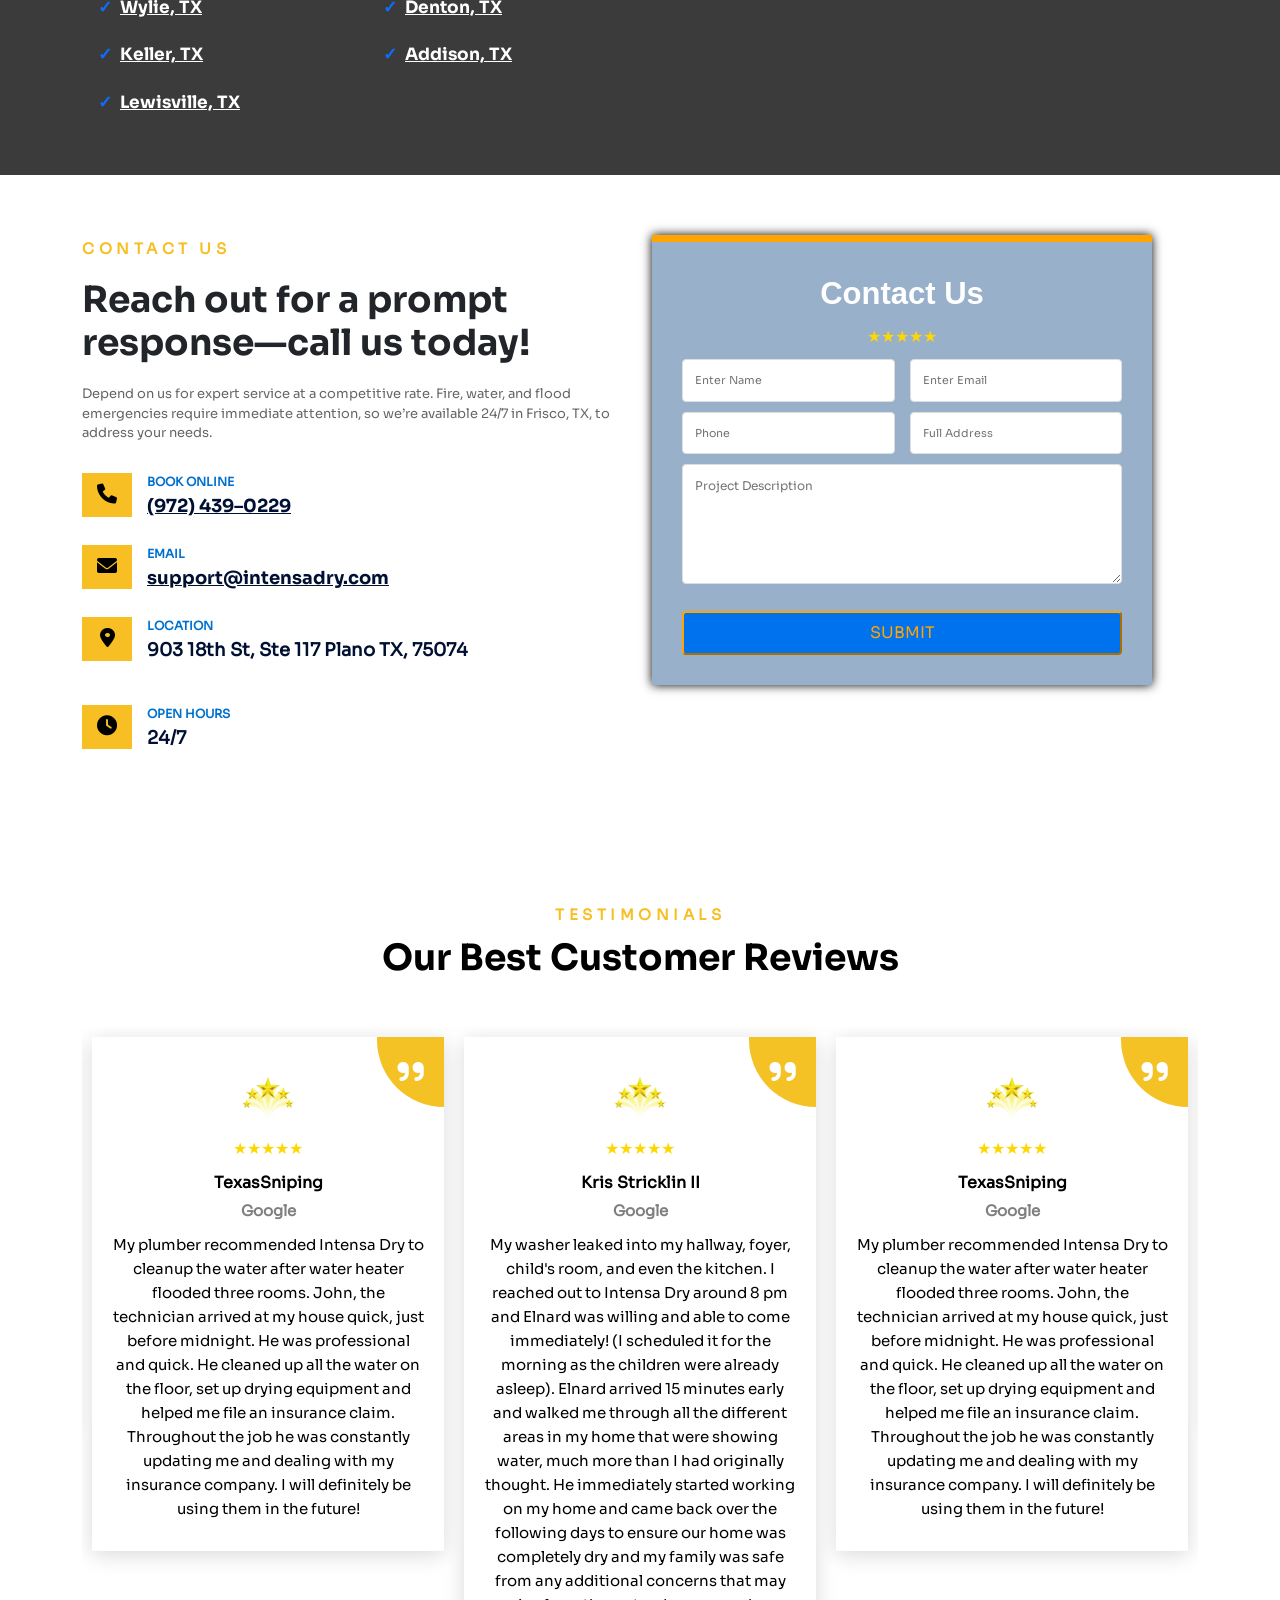
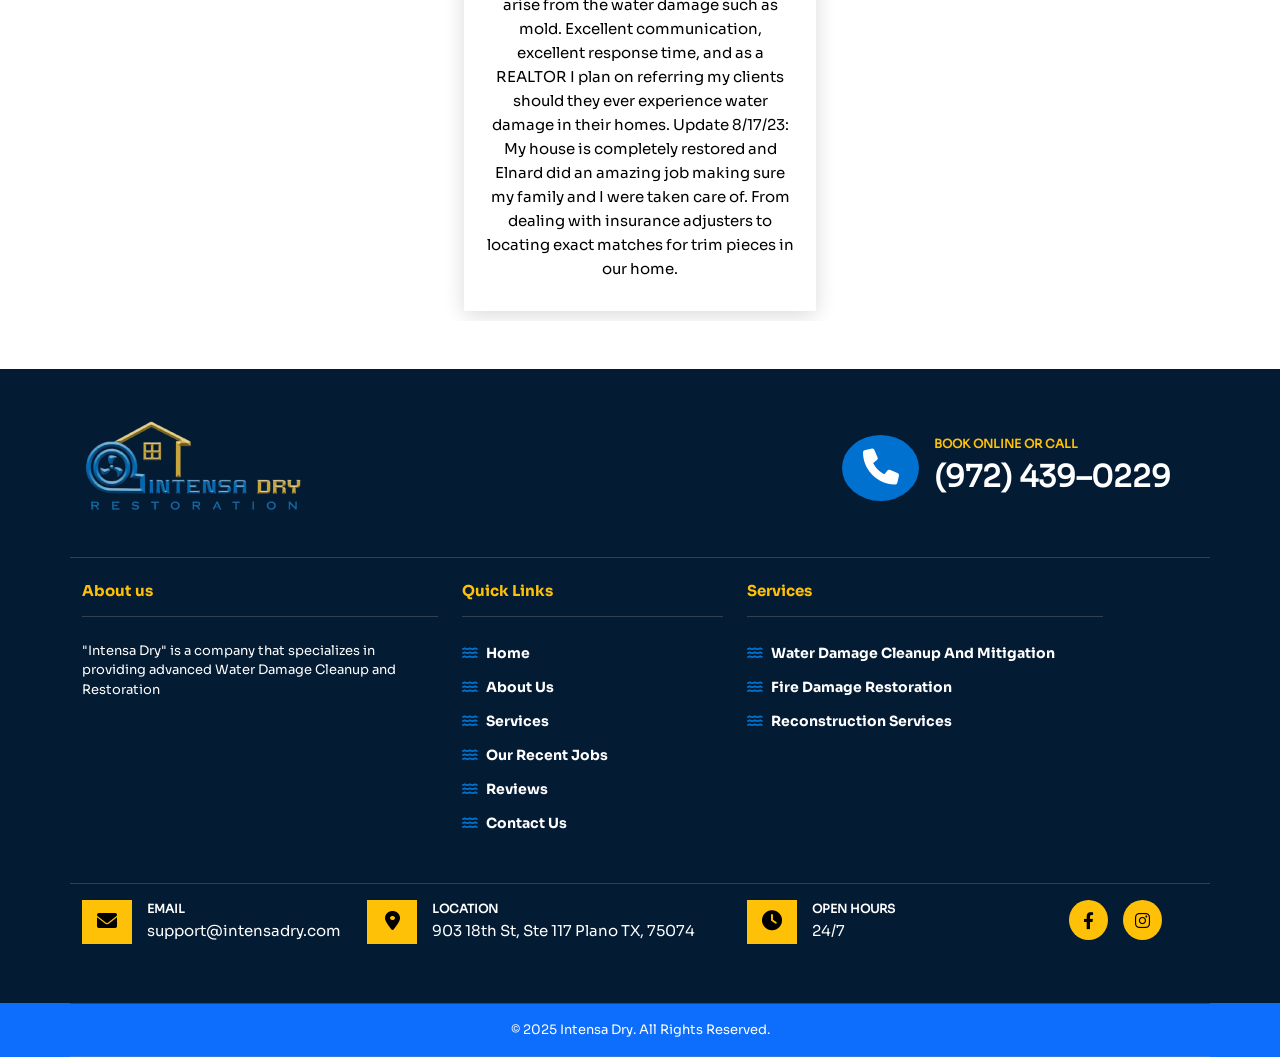
==== commit 0291eeb9: "links-updated-local" ====
--- a/fire damage restoration frisco tx.html
+++ b/fire damage restoration frisco tx.html
@@ -8,13 +8,10 @@
     <link rel="stylesheet" href="css/firedamage.css" />
     <link rel="stylesheet" href="css/header.css" />
     <link rel="stylesheet" href="css/footer.css" />
-    <!-- Font Awesome CDN (Place in your <head> section) -->
-    <link href="https://cdn.jsdelivr.net/npm/bootstrap@5.3.0/dist/css/bootstrap.min.css" rel="stylesheet">
+    <link rel="stylesheet" href="./css/boostrap.css">
     <link rel="stylesheet" href="https://cdnjs.cloudflare.com/ajax/libs/font-awesome/6.0.0/css/all.min.css">
-    <link rel="stylesheet" type="text/css" href="https://cdn.jsdelivr.net/npm/slick-carousel@1.8.1/slick/slick.css" />
-    <!-- Slick Theme (optional) -->
-    <link rel="stylesheet" type="text/css"
-        href="https://cdn.jsdelivr.net/npm/slick-carousel@1.8.1/slick/slick-theme.css" />
+    <link rel="stylesheet" href="./css/slick.css">
+    <link rel="stylesheet" href="./css/slick-theme.css">
     <style>
         .feature-list li:before {
             content: "✓";
@@ -27,7 +24,7 @@
         }
 
         h1.hero-title {
-            font-size: clamp(36px, 4vw, 52px);
+            font-size: clamp(28px, 4vw, 52px);
             text-align: center;
             font-weight: 700;
             line-height: 1.3;
@@ -1029,14 +1026,8 @@
 
 </html>
 
-<!-- ✅ jQuery -->
-<script src="https://code.jquery.com/jquery-3.6.0.min.js" defer></script>
-
-<!-- ✅ Slick Carousel -->
-<script src="https://cdn.jsdelivr.net/npm/slick-carousel@1.8.1/slick/slick.min.js" defer></script>
-
-<!-- ✅ Bootstrap Bundle (includes Popper) -->
-<script src="https://cdn.jsdelivr.net/npm/bootstrap@5.3.0/dist/js/bootstrap.bundle.min.js" defer></script>
-
-<!-- ✅ Your Custom Script -->
+
+<script src="./js/jquery.js" defer></script>
+<script src="./js/slick.js" defer></script>
+<script src="./js/boostrap.js" defer></script>
 <script src="./js/style.js" defer></script>
--- a/css/boostrap.css
+++ b/css/boostrap.css
@@ -0,0 +1,6 @@
+@charset "UTF-8";/*!
+ * Bootstrap  v5.3.0 (https://getbootstrap.com/)
+ * Copyright 2011-2023 The Bootstrap Authors
+ * Licensed under MIT (https://github.com/twbs/bootstrap/blob/main/LICENSE)
+ */:root,[data-bs-theme=light]{--bs-blue:#0d6efd;--bs-indigo:#6610f2;--bs-purple:#6f42c1;--bs-pink:#d63384;--bs-red:#dc3545;--bs-orange:#fd7e14;--bs-yellow:#ffc107;--bs-green:#198754;--bs-teal:#20c997;--bs-cyan:#0dcaf0;--bs-black:#000;--bs-white:#fff;--bs-gray:#6c757d;--bs-gray-dark:#343a40;--bs-gray-100:#f8f9fa;--bs-gray-200:#e9ecef;--bs-gray-300:#dee2e6;--bs-gray-400:#ced4da;--bs-gray-500:#adb5bd;--bs-gray-600:#6c757d;--bs-gray-700:#495057;--bs-gray-800:#343a40;--bs-gray-900:#212529;--bs-primary:#0d6efd;--bs-secondary:#6c757d;--bs-success:#198754;--bs-info:#0dcaf0;--bs-warning:#ffc107;--bs-danger:#dc3545;--bs-light:#f8f9fa;--bs-dark:#212529;--bs-primary-rgb:13,110,253;--bs-secondary-rgb:108,117,125;--bs-success-rgb:25,135,84;--bs-info-rgb:13,202,240;--bs-warning-rgb:255,193,7;--bs-danger-rgb:220,53,69;--bs-light-rgb:248,249,250;--bs-dark-rgb:33,37,41;--bs-primary-text-emphasis:#052c65;--bs-secondary-text-emphasis:#2b2f32;--bs-success-text-emphasis:#0a3622;--bs-info-text-emphasis:#055160;--bs-warning-text-emphasis:#664d03;--bs-danger-text-emphasis:#58151c;--bs-light-text-emphasis:#495057;--bs-dark-text-emphasis:#495057;--bs-primary-bg-subtle:#cfe2ff;--bs-secondary-bg-subtle:#e2e3e5;--bs-success-bg-subtle:#d1e7dd;--bs-info-bg-subtle:#cff4fc;--bs-warning-bg-subtle:#fff3cd;--bs-danger-bg-subtle:#f8d7da;--bs-light-bg-subtle:#fcfcfd;--bs-dark-bg-subtle:#ced4da;--bs-primary-border-subtle:#9ec5fe;--bs-secondary-border-subtle:#c4c8cb;--bs-success-border-subtle:#a3cfbb;--bs-info-border-subtle:#9eeaf9;--bs-warning-border-subtle:#ffe69c;--bs-danger-border-subtle:#f1aeb5;--bs-light-border-subtle:#e9ecef;--bs-dark-border-subtle:#adb5bd;--bs-white-rgb:255,255,255;--bs-black-rgb:0,0,0;--bs-font-sans-serif:system-ui,-apple-system,"Segoe UI",Roboto,"Helvetica Neue","Noto Sans","Liberation Sans",Arial,sans-serif,"Apple Color Emoji","Segoe UI Emoji","Segoe UI Symbol","Noto Color Emoji";--bs-font-monospace:SFMono-Regular,Menlo,Monaco,Consolas,"Liberation Mono","Courier New",monospace;--bs-gradient:linear-gradient(180deg, rgba(255, 255, 255, 0.15), rgba(255, 255, 255, 0));--bs-body-font-family:var(--bs-font-sans-serif);--bs-body-font-size:1rem;--bs-body-font-weight:400;--bs-body-line-height:1.5;--bs-body-color:#212529;--bs-body-color-rgb:33,37,41;--bs-body-bg:#fff;--bs-body-bg-rgb:255,255,255;--bs-emphasis-color:#000;--bs-emphasis-color-rgb:0,0,0;--bs-secondary-color:rgba(33, 37, 41, 0.75);--bs-secondary-color-rgb:33,37,41;--bs-secondary-bg:#e9ecef;--bs-secondary-bg-rgb:233,236,239;--bs-tertiary-color:rgba(33, 37, 41, 0.5);--bs-tertiary-color-rgb:33,37,41;--bs-tertiary-bg:#f8f9fa;--bs-tertiary-bg-rgb:248,249,250;--bs-heading-color:inherit;--bs-link-color:#0d6efd;--bs-link-color-rgb:13,110,253;--bs-link-decoration:underline;--bs-link-hover-color:#0a58ca;--bs-link-hover-color-rgb:10,88,202;--bs-code-color:#d63384;--bs-highlight-bg:#fff3cd;--bs-border-width:1px;--bs-border-style:solid;--bs-border-color:#dee2e6;--bs-border-color-translucent:rgba(0, 0, 0, 0.175);--bs-border-radius:0.375rem;--bs-border-radius-sm:0.25rem;--bs-border-radius-lg:0.5rem;--bs-border-radius-xl:1rem;--bs-border-radius-xxl:2rem;--bs-border-radius-2xl:var(--bs-border-radius-xxl);--bs-border-radius-pill:50rem;--bs-box-shadow:0 0.5rem 1rem rgba(0, 0, 0, 0.15);--bs-box-shadow-sm:0 0.125rem 0.25rem rgba(0, 0, 0, 0.075);--bs-box-shadow-lg:0 1rem 3rem rgba(0, 0, 0, 0.175);--bs-box-shadow-inset:inset 0 1px 2px rgba(0, 0, 0, 0.075);--bs-focus-ring-width:0.25rem;--bs-focus-ring-opacity:0.25;--bs-focus-ring-color:rgba(13, 110, 253, 0.25);--bs-form-valid-color:#198754;--bs-form-valid-border-color:#198754;--bs-form-invalid-color:#dc3545;--bs-form-invalid-border-color:#dc3545}[data-bs-theme=dark]{color-scheme:dark;--bs-body-color:#adb5bd;--bs-body-color-rgb:173,181,189;--bs-body-bg:#212529;--bs-body-bg-rgb:33,37,41;--bs-emphasis-color:#fff;--bs-emphasis-color-rgb:255,255,255;--bs-secondary-color:rgba(173, 181, 189, 0.75);--bs-secondary-color-rgb:173,181,189;--bs-secondary-bg:#343a40;--bs-secondary-bg-rgb:52,58,64;--bs-tertiary-color:rgba(173, 181, 189, 0.5);--bs-tertiary-color-rgb:173,181,189;--bs-tertiary-bg:#2b3035;--bs-tertiary-bg-rgb:43,48,53;--bs-primary-text-emphasis:#6ea8fe;--bs-secondary-text-emphasis:#a7acb1;--bs-success-text-emphasis:#75b798;--bs-info-text-emphasis:#6edff6;--bs-warning-text-emphasis:#ffda6a;--bs-danger-text-emphasis:#ea868f;--bs-light-text-emphasis:#f8f9fa;--bs-dark-text-emphasis:#dee2e6;--bs-primary-bg-subtle:#031633;--bs-secondary-bg-subtle:#161719;--bs-success-bg-subtle:#051b11;--bs-info-bg-subtle:#032830;--bs-warning-bg-subtle:#332701;--bs-danger-bg-subtle:#2c0b0e;--bs-light-bg-subtle:#343a40;--bs-dark-bg-subtle:#1a1d20;--bs-primary-border-subtle:#084298;--bs-secondary-border-subtle:#41464b;--bs-success-border-subtle:#0f5132;--bs-info-border-subtle:#087990;--bs-warning-border-subtle:#997404;--bs-danger-border-subtle:#842029;--bs-light-border-subtle:#495057;--bs-dark-border-subtle:#343a40;--bs-heading-color:inherit;--bs-link-color:#6ea8fe;--bs-link-hover-color:#8bb9fe;--bs-link-color-rgb:110,168,254;--bs-link-hover-color-rgb:139,185,254;--bs-code-color:#e685b5;--bs-border-color:#495057;--bs-border-color-translucent:rgba(255, 255, 255, 0.15);--bs-form-valid-color:#75b798;--bs-form-valid-border-color:#75b798;--bs-form-invalid-color:#ea868f;--bs-form-invalid-border-color:#ea868f}*,::after,::before{box-sizing:border-box}@media (prefers-reduced-motion:no-preference){:root{scroll-behavior:smooth}}body{margin:0;font-family:var(--bs-body-font-family);font-size:var(--bs-body-font-size);font-weight:var(--bs-body-font-weight);line-height:var(--bs-body-line-height);color:var(--bs-body-color);text-align:var(--bs-body-text-align);background-color:var(--bs-body-bg);-webkit-text-size-adjust:100%;-webkit-tap-highlight-color:transparent}hr{margin:1rem 0;color:inherit;border:0;border-top:var(--bs-border-width) solid;opacity:.25}.h1,.h2,.h3,.h4,.h5,.h6,h1,h2,h3,h4,h5,h6{margin-top:0;margin-bottom:.5rem;font-weight:500;line-height:1.2;color:var(--bs-heading-color)}.h1,h1{font-size:calc(1.375rem + 1.5vw)}@media (min-width:1200px){.h1,h1{font-size:2.5rem}}.h2,h2{font-size:calc(1.325rem + .9vw)}@media (min-width:1200px){.h2,h2{font-size:2rem}}.h3,h3{font-size:calc(1.3rem + .6vw)}@media (min-width:1200px){.h3,h3{font-size:1.75rem}}.h4,h4{font-size:calc(1.275rem + .3vw)}@media (min-width:1200px){.h4,h4{font-size:1.5rem}}.h5,h5{font-size:1.25rem}.h6,h6{font-size:1rem}p{margin-top:0;margin-bottom:1rem}abbr[title]{-webkit-text-decoration:underline dotted;text-decoration:underline dotted;cursor:help;-webkit-text-decoration-skip-ink:none;text-decoration-skip-ink:none}address{margin-bottom:1rem;font-style:normal;line-height:inherit}ol,ul{padding-left:2rem}dl,ol,ul{margin-top:0;margin-bottom:1rem}ol ol,ol ul,ul ol,ul ul{margin-bottom:0}dt{font-weight:700}dd{margin-bottom:.5rem;margin-left:0}blockquote{margin:0 0 1rem}b,strong{font-weight:bolder}.small,small{font-size:.875em}.mark,mark{padding:.1875em;background-color:var(--bs-highlight-bg)}sub,sup{position:relative;font-size:.75em;line-height:0;vertical-align:baseline}sub{bottom:-.25em}sup{top:-.5em}a{color:rgba(var(--bs-link-color-rgb),var(--bs-link-opacity,1));text-decoration:underline}a:hover{--bs-link-color-rgb:var(--bs-link-hover-color-rgb)}a:not([href]):not([class]),a:not([href]):not([class]):hover{color:inherit;text-decoration:none}code,kbd,pre,samp{font-family:var(--bs-font-monospace);font-size:1em}pre{display:block;margin-top:0;margin-bottom:1rem;overflow:auto;font-size:.875em}pre code{font-size:inherit;color:inherit;word-break:normal}code{font-size:.875em;color:var(--bs-code-color);word-wrap:break-word}a>code{color:inherit}kbd{padding:.1875rem .375rem;font-size:.875em;color:var(--bs-body-bg);background-color:var(--bs-body-color);border-radius:.25rem}kbd kbd{padding:0;font-size:1em}figure{margin:0 0 1rem}img,svg{vertical-align:middle}table{caption-side:bottom;border-collapse:collapse}caption{padding-top:.5rem;padding-bottom:.5rem;color:var(--bs-secondary-color);text-align:left}th{text-align:inherit;text-align:-webkit-match-parent}tbody,td,tfoot,th,thead,tr{border-color:inherit;border-style:solid;border-width:0}label{display:inline-block}button{border-radius:0}button:focus:not(:focus-visible){outline:0}button,input,optgroup,select,textarea{margin:0;font-family:inherit;font-size:inherit;line-height:inherit}button,select{text-transform:none}[role=button]{cursor:pointer}select{word-wrap:normal}select:disabled{opacity:1}[list]:not([type=date]):not([type=datetime-local]):not([type=month]):not([type=week]):not([type=time])::-webkit-calendar-picker-indicator{display:none!important}[type=button],[type=reset],[type=submit],button{-webkit-appearance:button}[type=button]:not(:disabled),[type=reset]:not(:disabled),[type=submit]:not(:disabled),button:not(:disabled){cursor:pointer}::-moz-focus-inner{padding:0;border-style:none}textarea{resize:vertical}fieldset{min-width:0;padding:0;margin:0;border:0}legend{float:left;width:100%;padding:0;margin-bottom:.5rem;font-size:calc(1.275rem + .3vw);line-height:inherit}@media (min-width:1200px){legend{font-size:1.5rem}}legend+*{clear:left}::-webkit-datetime-edit-day-field,::-webkit-datetime-edit-fields-wrapper,::-webkit-datetime-edit-hour-field,::-webkit-datetime-edit-minute,::-webkit-datetime-edit-month-field,::-webkit-datetime-edit-text,::-webkit-datetime-edit-year-field{padding:0}::-webkit-inner-spin-button{height:auto}[type=search]{outline-offset:-2px;-webkit-appearance:textfield}::-webkit-search-decoration{-webkit-appearance:none}::-webkit-color-swatch-wrapper{padding:0}::-webkit-file-upload-button{font:inherit;-webkit-appearance:button}::file-selector-button{font:inherit;-webkit-appearance:button}output{display:inline-block}iframe{border:0}summary{display:list-item;cursor:pointer}progress{vertical-align:baseline}[hidden]{display:none!important}.lead{font-size:1.25rem;font-weight:300}.display-1{font-size:calc(1.625rem + 4.5vw);font-weight:300;line-height:1.2}@media (min-width:1200px){.display-1{font-size:5rem}}.display-2{font-size:calc(1.575rem + 3.9vw);font-weight:300;line-height:1.2}@media (min-width:1200px){.display-2{font-size:4.5rem}}.display-3{font-size:calc(1.525rem + 3.3vw);font-weight:300;line-height:1.2}@media (min-width:1200px){.display-3{font-size:4rem}}.display-4{font-size:calc(1.475rem + 2.7vw);font-weight:300;line-height:1.2}@media (min-width:1200px){.display-4{font-size:3.5rem}}.display-5{font-size:calc(1.425rem + 2.1vw);font-weight:300;line-height:1.2}@media (min-width:1200px){.display-5{font-size:3rem}}.display-6{font-size:calc(1.375rem + 1.5vw);font-weight:300;line-height:1.2}@media (min-width:1200px){.display-6{font-size:2.5rem}}.list-unstyled{padding-left:0;list-style:none}.list-inline{padding-left:0;list-style:none}.list-inline-item{display:inline-block}.list-inline-item:not(:last-child){margin-right:.5rem}.initialism{font-size:.875em;text-transform:uppercase}.blockquote{margin-bottom:1rem;font-size:1.25rem}.blockquote>:last-child{margin-bottom:0}.blockquote-footer{margin-top:-1rem;margin-bottom:1rem;font-size:.875em;color:#6c757d}.blockquote-footer::before{content:"— "}.img-fluid{max-width:100%;height:auto}.img-thumbnail{padding:.25rem;background-color:var(--bs-body-bg);border:var(--bs-border-width) solid var(--bs-border-color);border-radius:var(--bs-border-radius);max-width:100%;height:auto}.figure{display:inline-block}.figure-img{margin-bottom:.5rem;line-height:1}.figure-caption{font-size:.875em;color:var(--bs-secondary-color)}.container,.container-fluid,.container-lg,.container-md,.container-sm,.container-xl,.container-xxl{--bs-gutter-x:1.5rem;--bs-gutter-y:0;width:100%;padding-right:calc(var(--bs-gutter-x) * .5);padding-left:calc(var(--bs-gutter-x) * .5);margin-right:auto;margin-left:auto}@media (min-width:576px){.container,.container-sm{max-width:540px}}@media (min-width:768px){.container,.container-md,.container-sm{max-width:720px}}@media (min-width:992px){.container,.container-lg,.container-md,.container-sm{max-width:960px}}@media (min-width:1200px){.container,.container-lg,.container-md,.container-sm,.container-xl{max-width:1140px}}@media (min-width:1400px){.container,.container-lg,.container-md,.container-sm,.container-xl,.container-xxl{max-width:1320px}}:root{--bs-breakpoint-xs:0;--bs-breakpoint-sm:576px;--bs-breakpoint-md:768px;--bs-breakpoint-lg:992px;--bs-breakpoint-xl:1200px;--bs-breakpoint-xxl:1400px}.row{--bs-gutter-x:1.5rem;--bs-gutter-y:0;display:flex;flex-wrap:wrap;margin-top:calc(-1 * var(--bs-gutter-y));margin-right:calc(-.5 * var(--bs-gutter-x));margin-left:calc(-.5 * var(--bs-gutter-x))}.row>*{flex-shrink:0;width:100%;max-width:100%;padding-right:calc(var(--bs-gutter-x) * .5);padding-left:calc(var(--bs-gutter-x) * .5);margin-top:var(--bs-gutter-y)}.col{flex:1 0 0%}.row-cols-auto>*{flex:0 0 auto;width:auto}.row-cols-1>*{flex:0 0 auto;width:100%}.row-cols-2>*{flex:0 0 auto;width:50%}.row-cols-3>*{flex:0 0 auto;width:33.3333333333%}.row-cols-4>*{flex:0 0 auto;width:25%}.row-cols-5>*{flex:0 0 auto;width:20%}.row-cols-6>*{flex:0 0 auto;width:16.6666666667%}.col-auto{flex:0 0 auto;width:auto}.col-1{flex:0 0 auto;width:8.33333333%}.col-2{flex:0 0 auto;width:16.66666667%}.col-3{flex:0 0 auto;width:25%}.col-4{flex:0 0 auto;width:33.33333333%}.col-5{flex:0 0 auto;width:41.66666667%}.col-6{flex:0 0 auto;width:50%}.col-7{flex:0 0 auto;width:58.33333333%}.col-8{flex:0 0 auto;width:66.66666667%}.col-9{flex:0 0 auto;width:75%}.col-10{flex:0 0 auto;width:83.33333333%}.col-11{flex:0 0 auto;width:91.66666667%}.col-12{flex:0 0 auto;width:100%}.offset-1{margin-left:8.33333333%}.offset-2{margin-left:16.66666667%}.offset-3{margin-left:25%}.offset-4{margin-left:33.33333333%}.offset-5{margin-left:41.66666667%}.offset-6{margin-left:50%}.offset-7{margin-left:58.33333333%}.offset-8{margin-left:66.66666667%}.offset-9{margin-left:75%}.offset-10{margin-left:83.33333333%}.offset-11{margin-left:91.66666667%}.g-0,.gx-0{--bs-gutter-x:0}.g-0,.gy-0{--bs-gutter-y:0}.g-1,.gx-1{--bs-gutter-x:0.25rem}.g-1,.gy-1{--bs-gutter-y:0.25rem}.g-2,.gx-2{--bs-gutter-x:0.5rem}.g-2,.gy-2{--bs-gutter-y:0.5rem}.g-3,.gx-3{--bs-gutter-x:1rem}.g-3,.gy-3{--bs-gutter-y:1rem}.g-4,.gx-4{--bs-gutter-x:1.5rem}.g-4,.gy-4{--bs-gutter-y:1.5rem}.g-5,.gx-5{--bs-gutter-x:3rem}.g-5,.gy-5{--bs-gutter-y:3rem}@media (min-width:576px){.col-sm{flex:1 0 0%}.row-cols-sm-auto>*{flex:0 0 auto;width:auto}.row-cols-sm-1>*{flex:0 0 auto;width:100%}.row-cols-sm-2>*{flex:0 0 auto;width:50%}.row-cols-sm-3>*{flex:0 0 auto;width:33.3333333333%}.row-cols-sm-4>*{flex:0 0 auto;width:25%}.row-cols-sm-5>*{flex:0 0 auto;width:20%}.row-cols-sm-6>*{flex:0 0 auto;width:16.6666666667%}.col-sm-auto{flex:0 0 auto;width:auto}.col-sm-1{flex:0 0 auto;width:8.33333333%}.col-sm-2{flex:0 0 auto;width:16.66666667%}.col-sm-3{flex:0 0 auto;width:25%}.col-sm-4{flex:0 0 auto;width:33.33333333%}.col-sm-5{flex:0 0 auto;width:41.66666667%}.col-sm-6{flex:0 0 auto;width:50%}.col-sm-7{flex:0 0 auto;width:58.33333333%}.col-sm-8{flex:0 0 auto;width:66.66666667%}.col-sm-9{flex:0 0 auto;width:75%}.col-sm-10{flex:0 0 auto;width:83.33333333%}.col-sm-11{flex:0 0 auto;width:91.66666667%}.col-sm-12{flex:0 0 auto;width:100%}.offset-sm-0{margin-left:0}.offset-sm-1{margin-left:8.33333333%}.offset-sm-2{margin-left:16.66666667%}.offset-sm-3{margin-left:25%}.offset-sm-4{margin-left:33.33333333%}.offset-sm-5{margin-left:41.66666667%}.offset-sm-6{margin-left:50%}.offset-sm-7{margin-left:58.33333333%}.offset-sm-8{margin-left:66.66666667%}.offset-sm-9{margin-left:75%}.offset-sm-10{margin-left:83.33333333%}.offset-sm-11{margin-left:91.66666667%}.g-sm-0,.gx-sm-0{--bs-gutter-x:0}.g-sm-0,.gy-sm-0{--bs-gutter-y:0}.g-sm-1,.gx-sm-1{--bs-gutter-x:0.25rem}.g-sm-1,.gy-sm-1{--bs-gutter-y:0.25rem}.g-sm-2,.gx-sm-2{--bs-gutter-x:0.5rem}.g-sm-2,.gy-sm-2{--bs-gutter-y:0.5rem}.g-sm-3,.gx-sm-3{--bs-gutter-x:1rem}.g-sm-3,.gy-sm-3{--bs-gutter-y:1rem}.g-sm-4,.gx-sm-4{--bs-gutter-x:1.5rem}.g-sm-4,.gy-sm-4{--bs-gutter-y:1.5rem}.g-sm-5,.gx-sm-5{--bs-gutter-x:3rem}.g-sm-5,.gy-sm-5{--bs-gutter-y:3rem}}@media (min-width:768px){.col-md{flex:1 0 0%}.row-cols-md-auto>*{flex:0 0 auto;width:auto}.row-cols-md-1>*{flex:0 0 auto;width:100%}.row-cols-md-2>*{flex:0 0 auto;width:50%}.row-cols-md-3>*{flex:0 0 auto;width:33.3333333333%}.row-cols-md-4>*{flex:0 0 auto;width:25%}.row-cols-md-5>*{flex:0 0 auto;width:20%}.row-cols-md-6>*{flex:0 0 auto;width:16.6666666667%}.col-md-auto{flex:0 0 auto;width:auto}.col-md-1{flex:0 0 auto;width:8.33333333%}.col-md-2{flex:0 0 auto;width:16.66666667%}.col-md-3{flex:0 0 auto;width:25%}.col-md-4{flex:0 0 auto;width:33.33333333%}.col-md-5{flex:0 0 auto;width:41.66666667%}.col-md-6{flex:0 0 auto;width:50%}.col-md-7{flex:0 0 auto;width:58.33333333%}.col-md-8{flex:0 0 auto;width:66.66666667%}.col-md-9{flex:0 0 auto;width:75%}.col-md-10{flex:0 0 auto;width:83.33333333%}.col-md-11{flex:0 0 auto;width:91.66666667%}.col-md-12{flex:0 0 auto;width:100%}.offset-md-0{margin-left:0}.offset-md-1{margin-left:8.33333333%}.offset-md-2{margin-left:16.66666667%}.offset-md-3{margin-left:25%}.offset-md-4{margin-left:33.33333333%}.offset-md-5{margin-left:41.66666667%}.offset-md-6{margin-left:50%}.offset-md-7{margin-left:58.33333333%}.offset-md-8{margin-left:66.66666667%}.offset-md-9{margin-left:75%}.offset-md-10{margin-left:83.33333333%}.offset-md-11{margin-left:91.66666667%}.g-md-0,.gx-md-0{--bs-gutter-x:0}.g-md-0,.gy-md-0{--bs-gutter-y:0}.g-md-1,.gx-md-1{--bs-gutter-x:0.25rem}.g-md-1,.gy-md-1{--bs-gutter-y:0.25rem}.g-md-2,.gx-md-2{--bs-gutter-x:0.5rem}.g-md-2,.gy-md-2{--bs-gutter-y:0.5rem}.g-md-3,.gx-md-3{--bs-gutter-x:1rem}.g-md-3,.gy-md-3{--bs-gutter-y:1rem}.g-md-4,.gx-md-4{--bs-gutter-x:1.5rem}.g-md-4,.gy-md-4{--bs-gutter-y:1.5rem}.g-md-5,.gx-md-5{--bs-gutter-x:3rem}.g-md-5,.gy-md-5{--bs-gutter-y:3rem}}@media (min-width:992px){.col-lg{flex:1 0 0%}.row-cols-lg-auto>*{flex:0 0 auto;width:auto}.row-cols-lg-1>*{flex:0 0 auto;width:100%}.row-cols-lg-2>*{flex:0 0 auto;width:50%}.row-cols-lg-3>*{flex:0 0 auto;width:33.3333333333%}.row-cols-lg-4>*{flex:0 0 auto;width:25%}.row-cols-lg-5>*{flex:0 0 auto;width:20%}.row-cols-lg-6>*{flex:0 0 auto;width:16.6666666667%}.col-lg-auto{flex:0 0 auto;width:auto}.col-lg-1{flex:0 0 auto;width:8.33333333%}.col-lg-2{flex:0 0 auto;width:16.66666667%}.col-lg-3{flex:0 0 auto;width:25%}.col-lg-4{flex:0 0 auto;width:33.33333333%}.col-lg-5{flex:0 0 auto;width:41.66666667%}.col-lg-6{flex:0 0 auto;width:50%}.col-lg-7{flex:0 0 auto;width:58.33333333%}.col-lg-8{flex:0 0 auto;width:66.66666667%}.col-lg-9{flex:0 0 auto;width:75%}.col-lg-10{flex:0 0 auto;width:83.33333333%}.col-lg-11{flex:0 0 auto;width:91.66666667%}.col-lg-12{flex:0 0 auto;width:100%}.offset-lg-0{margin-left:0}.offset-lg-1{margin-left:8.33333333%}.offset-lg-2{margin-left:16.66666667%}.offset-lg-3{margin-left:25%}.offset-lg-4{margin-left:33.33333333%}.offset-lg-5{margin-left:41.66666667%}.offset-lg-6{margin-left:50%}.offset-lg-7{margin-left:58.33333333%}.offset-lg-8{margin-left:66.66666667%}.offset-lg-9{margin-left:75%}.offset-lg-10{margin-left:83.33333333%}.offset-lg-11{margin-left:91.66666667%}.g-lg-0,.gx-lg-0{--bs-gutter-x:0}.g-lg-0,.gy-lg-0{--bs-gutter-y:0}.g-lg-1,.gx-lg-1{--bs-gutter-x:0.25rem}.g-lg-1,.gy-lg-1{--bs-gutter-y:0.25rem}.g-lg-2,.gx-lg-2{--bs-gutter-x:0.5rem}.g-lg-2,.gy-lg-2{--bs-gutter-y:0.5rem}.g-lg-3,.gx-lg-3{--bs-gutter-x:1rem}.g-lg-3,.gy-lg-3{--bs-gutter-y:1rem}.g-lg-4,.gx-lg-4{--bs-gutter-x:1.5rem}.g-lg-4,.gy-lg-4{--bs-gutter-y:1.5rem}.g-lg-5,.gx-lg-5{--bs-gutter-x:3rem}.g-lg-5,.gy-lg-5{--bs-gutter-y:3rem}}@media (min-width:1200px){.col-xl{flex:1 0 0%}.row-cols-xl-auto>*{flex:0 0 auto;width:auto}.row-cols-xl-1>*{flex:0 0 auto;width:100%}.row-cols-xl-2>*{flex:0 0 auto;width:50%}.row-cols-xl-3>*{flex:0 0 auto;width:33.3333333333%}.row-cols-xl-4>*{flex:0 0 auto;width:25%}.row-cols-xl-5>*{flex:0 0 auto;width:20%}.row-cols-xl-6>*{flex:0 0 auto;width:16.6666666667%}.col-xl-auto{flex:0 0 auto;width:auto}.col-xl-1{flex:0 0 auto;width:8.33333333%}.col-xl-2{flex:0 0 auto;width:16.66666667%}.col-xl-3{flex:0 0 auto;width:25%}.col-xl-4{flex:0 0 auto;width:33.33333333%}.col-xl-5{flex:0 0 auto;width:41.66666667%}.col-xl-6{flex:0 0 auto;width:50%}.col-xl-7{flex:0 0 auto;width:58.33333333%}.col-xl-8{flex:0 0 auto;width:66.66666667%}.col-xl-9{flex:0 0 auto;width:75%}.col-xl-10{flex:0 0 auto;width:83.33333333%}.col-xl-11{flex:0 0 auto;width:91.66666667%}.col-xl-12{flex:0 0 auto;width:100%}.offset-xl-0{margin-left:0}.offset-xl-1{margin-left:8.33333333%}.offset-xl-2{margin-left:16.66666667%}.offset-xl-3{margin-left:25%}.offset-xl-4{margin-left:33.33333333%}.offset-xl-5{margin-left:41.66666667%}.offset-xl-6{margin-left:50%}.offset-xl-7{margin-left:58.33333333%}.offset-xl-8{margin-left:66.66666667%}.offset-xl-9{margin-left:75%}.offset-xl-10{margin-left:83.33333333%}.offset-xl-11{margin-left:91.66666667%}.g-xl-0,.gx-xl-0{--bs-gutter-x:0}.g-xl-0,.gy-xl-0{--bs-gutter-y:0}.g-xl-1,.gx-xl-1{--bs-gutter-x:0.25rem}.g-xl-1,.gy-xl-1{--bs-gutter-y:0.25rem}.g-xl-2,.gx-xl-2{--bs-gutter-x:0.5rem}.g-xl-2,.gy-xl-2{--bs-gutter-y:0.5rem}.g-xl-3,.gx-xl-3{--bs-gutter-x:1rem}.g-xl-3,.gy-xl-3{--bs-gutter-y:1rem}.g-xl-4,.gx-xl-4{--bs-gutter-x:1.5rem}.g-xl-4,.gy-xl-4{--bs-gutter-y:1.5rem}.g-xl-5,.gx-xl-5{--bs-gutter-x:3rem}.g-xl-5,.gy-xl-5{--bs-gutter-y:3rem}}@media (min-width:1400px){.col-xxl{flex:1 0 0%}.row-cols-xxl-auto>*{flex:0 0 auto;width:auto}.row-cols-xxl-1>*{flex:0 0 auto;width:100%}.row-cols-xxl-2>*{flex:0 0 auto;width:50%}.row-cols-xxl-3>*{flex:0 0 auto;width:33.3333333333%}.row-cols-xxl-4>*{flex:0 0 auto;width:25%}.row-cols-xxl-5>*{flex:0 0 auto;width:20%}.row-cols-xxl-6>*{flex:0 0 auto;width:16.6666666667%}.col-xxl-auto{flex:0 0 auto;width:auto}.col-xxl-1{flex:0 0 auto;width:8.33333333%}.col-xxl-2{flex:0 0 auto;width:16.66666667%}.col-xxl-3{flex:0 0 auto;width:25%}.col-xxl-4{flex:0 0 auto;width:33.33333333%}.col-xxl-5{flex:0 0 auto;width:41.66666667%}.col-xxl-6{flex:0 0 auto;width:50%}.col-xxl-7{flex:0 0 auto;width:58.33333333%}.col-xxl-8{flex:0 0 auto;width:66.66666667%}.col-xxl-9{flex:0 0 auto;width:75%}.col-xxl-10{flex:0 0 auto;width:83.33333333%}.col-xxl-11{flex:0 0 auto;width:91.66666667%}.col-xxl-12{flex:0 0 auto;width:100%}.offset-xxl-0{margin-left:0}.offset-xxl-1{margin-left:8.33333333%}.offset-xxl-2{margin-left:16.66666667%}.offset-xxl-3{margin-left:25%}.offset-xxl-4{margin-left:33.33333333%}.offset-xxl-5{margin-left:41.66666667%}.offset-xxl-6{margin-left:50%}.offset-xxl-7{margin-left:58.33333333%}.offset-xxl-8{margin-left:66.66666667%}.offset-xxl-9{margin-left:75%}.offset-xxl-10{margin-left:83.33333333%}.offset-xxl-11{margin-left:91.66666667%}.g-xxl-0,.gx-xxl-0{--bs-gutter-x:0}.g-xxl-0,.gy-xxl-0{--bs-gutter-y:0}.g-xxl-1,.gx-xxl-1{--bs-gutter-x:0.25rem}.g-xxl-1,.gy-xxl-1{--bs-gutter-y:0.25rem}.g-xxl-2,.gx-xxl-2{--bs-gutter-x:0.5rem}.g-xxl-2,.gy-xxl-2{--bs-gutter-y:0.5rem}.g-xxl-3,.gx-xxl-3{--bs-gutter-x:1rem}.g-xxl-3,.gy-xxl-3{--bs-gutter-y:1rem}.g-xxl-4,.gx-xxl-4{--bs-gutter-x:1.5rem}.g-xxl-4,.gy-xxl-4{--bs-gutter-y:1.5rem}.g-xxl-5,.gx-xxl-5{--bs-gutter-x:3rem}.g-xxl-5,.gy-xxl-5{--bs-gutter-y:3rem}}.table{--bs-table-color-type:initial;--bs-table-bg-type:initial;--bs-table-color-state:initial;--bs-table-bg-state:initial;--bs-table-color:var(--bs-body-color);--bs-table-bg:var(--bs-body-bg);--bs-table-border-color:var(--bs-border-color);--bs-table-accent-bg:transparent;--bs-table-striped-color:var(--bs-body-color);--bs-table-striped-bg:rgba(0, 0, 0, 0.05);--bs-table-active-color:var(--bs-body-color);--bs-table-active-bg:rgba(0, 0, 0, 0.1);--bs-table-hover-color:var(--bs-body-color);--bs-table-hover-bg:rgba(0, 0, 0, 0.075);width:100%;margin-bottom:1rem;vertical-align:top;border-color:var(--bs-table-border-color)}.table>:not(caption)>*>*{padding:.5rem .5rem;color:var(--bs-table-color-state,var(--bs-table-color-type,var(--bs-table-color)));background-color:var(--bs-table-bg);border-bottom-width:var(--bs-border-width);box-shadow:inset 0 0 0 9999px var(--bs-table-bg-state,var(--bs-table-bg-type,var(--bs-table-accent-bg)))}.table>tbody{vertical-align:inherit}.table>thead{vertical-align:bottom}.table-group-divider{border-top:calc(var(--bs-border-width) * 2) solid currentcolor}.caption-top{caption-side:top}.table-sm>:not(caption)>*>*{padding:.25rem .25rem}.table-bordered>:not(caption)>*{border-width:var(--bs-border-width) 0}.table-bordered>:not(caption)>*>*{border-width:0 var(--bs-border-width)}.table-borderless>:not(caption)>*>*{border-bottom-width:0}.table-borderless>:not(:first-child){border-top-width:0}.table-striped>tbody>tr:nth-of-type(odd)>*{--bs-table-color-type:var(--bs-table-striped-color);--bs-table-bg-type:var(--bs-table-striped-bg)}.table-striped-columns>:not(caption)>tr>:nth-child(2n){--bs-table-color-type:var(--bs-table-striped-color);--bs-table-bg-type:var(--bs-table-striped-bg)}.table-active{--bs-table-color-state:var(--bs-table-active-color);--bs-table-bg-state:var(--bs-table-active-bg)}.table-hover>tbody>tr:hover>*{--bs-table-color-state:var(--bs-table-hover-color);--bs-table-bg-state:var(--bs-table-hover-bg)}.table-primary{--bs-table-color:#000;--bs-table-bg:#cfe2ff;--bs-table-border-color:#bacbe6;--bs-table-striped-bg:#c5d7f2;--bs-table-striped-color:#000;--bs-table-active-bg:#bacbe6;--bs-table-active-color:#000;--bs-table-hover-bg:#bfd1ec;--bs-table-hover-color:#000;color:var(--bs-table-color);border-color:var(--bs-table-border-color)}.table-secondary{--bs-table-color:#000;--bs-table-bg:#e2e3e5;--bs-table-border-color:#cbccce;--bs-table-striped-bg:#d7d8da;--bs-table-striped-color:#000;--bs-table-active-bg:#cbccce;--bs-table-active-color:#000;--bs-table-hover-bg:#d1d2d4;--bs-table-hover-color:#000;color:var(--bs-table-color);border-color:var(--bs-table-border-color)}.table-success{--bs-table-color:#000;--bs-table-bg:#d1e7dd;--bs-table-border-color:#bcd0c7;--bs-table-striped-bg:#c7dbd2;--bs-table-striped-color:#000;--bs-table-active-bg:#bcd0c7;--bs-table-active-color:#000;--bs-table-hover-bg:#c1d6cc;--bs-table-hover-color:#000;color:var(--bs-table-color);border-color:var(--bs-table-border-color)}.table-info{--bs-table-color:#000;--bs-table-bg:#cff4fc;--bs-table-border-color:#badce3;--bs-table-striped-bg:#c5e8ef;--bs-table-striped-color:#000;--bs-table-active-bg:#badce3;--bs-table-active-color:#000;--bs-table-hover-bg:#bfe2e9;--bs-table-hover-color:#000;color:var(--bs-table-color);border-color:var(--bs-table-border-color)}.table-warning{--bs-table-color:#000;--bs-table-bg:#fff3cd;--bs-table-border-color:#e6dbb9;--bs-table-striped-bg:#f2e7c3;--bs-table-striped-color:#000;--bs-table-active-bg:#e6dbb9;--bs-table-active-color:#000;--bs-table-hover-bg:#ece1be;--bs-table-hover-color:#000;color:var(--bs-table-color);border-color:var(--bs-table-border-color)}.table-danger{--bs-table-color:#000;--bs-table-bg:#f8d7da;--bs-table-border-color:#dfc2c4;--bs-table-striped-bg:#eccccf;--bs-table-striped-color:#000;--bs-table-active-bg:#dfc2c4;--bs-table-active-color:#000;--bs-table-hover-bg:#e5c7ca;--bs-table-hover-color:#000;color:var(--bs-table-color);border-color:var(--bs-table-border-color)}.table-light{--bs-table-color:#000;--bs-table-bg:#f8f9fa;--bs-table-border-color:#dfe0e1;--bs-table-striped-bg:#ecedee;--bs-table-striped-color:#000;--bs-table-active-bg:#dfe0e1;--bs-table-active-color:#000;--bs-table-hover-bg:#e5e6e7;--bs-table-hover-color:#000;color:var(--bs-table-color);border-color:var(--bs-table-border-color)}.table-dark{--bs-table-color:#fff;--bs-table-bg:#212529;--bs-table-border-color:#373b3e;--bs-table-striped-bg:#2c3034;--bs-table-striped-color:#fff;--bs-table-active-bg:#373b3e;--bs-table-active-color:#fff;--bs-table-hover-bg:#323539;--bs-table-hover-color:#fff;color:var(--bs-table-color);border-color:var(--bs-table-border-color)}.table-responsive{overflow-x:auto;-webkit-overflow-scrolling:touch}@media (max-width:575.98px){.table-responsive-sm{overflow-x:auto;-webkit-overflow-scrolling:touch}}@media (max-width:767.98px){.table-responsive-md{overflow-x:auto;-webkit-overflow-scrolling:touch}}@media (max-width:991.98px){.table-responsive-lg{overflow-x:auto;-webkit-overflow-scrolling:touch}}@media (max-width:1199.98px){.table-responsive-xl{overflow-x:auto;-webkit-overflow-scrolling:touch}}@media (max-width:1399.98px){.table-responsive-xxl{overflow-x:auto;-webkit-overflow-scrolling:touch}}.form-label{margin-bottom:.5rem}.col-form-label{padding-top:calc(.375rem + var(--bs-border-width));padding-bottom:calc(.375rem + var(--bs-border-width));margin-bottom:0;font-size:inherit;line-height:1.5}.col-form-label-lg{padding-top:calc(.5rem + var(--bs-border-width));padding-bottom:calc(.5rem + var(--bs-border-width));font-size:1.25rem}.col-form-label-sm{padding-top:calc(.25rem + var(--bs-border-width));padding-bottom:calc(.25rem + var(--bs-border-width));font-size:.875rem}.form-text{margin-top:.25rem;font-size:.875em;color:var(--bs-secondary-color)}.form-control{display:block;width:100%;padding:.375rem .75rem;font-size:1rem;font-weight:400;line-height:1.5;color:var(--bs-body-color);background-color:var(--bs-body-bg);background-clip:padding-box;border:var(--bs-border-width) solid var(--bs-border-color);-webkit-appearance:none;-moz-appearance:none;appearance:none;border-radius:var(--bs-border-radius);transition:border-color .15s ease-in-out,box-shadow .15s ease-in-out}@media (prefers-reduced-motion:reduce){.form-control{transition:none}}.form-control[type=file]{overflow:hidden}.form-control[type=file]:not(:disabled):not([readonly]){cursor:pointer}.form-control:focus{color:var(--bs-body-color);background-color:var(--bs-body-bg);border-color:#86b7fe;outline:0;box-shadow:0 0 0 .25rem rgba(13,110,253,.25)}.form-control::-webkit-date-and-time-value{min-width:85px;height:1.5em;margin:0}.form-control::-webkit-datetime-edit{display:block;padding:0}.form-control::-moz-placeholder{color:var(--bs-secondary-color);opacity:1}.form-control::placeholder{color:var(--bs-secondary-color);opacity:1}.form-control:disabled{background-color:var(--bs-secondary-bg);opacity:1}.form-control::-webkit-file-upload-button{padding:.375rem .75rem;margin:-.375rem -.75rem;-webkit-margin-end:.75rem;margin-inline-end:.75rem;color:var(--bs-body-color);background-color:var(--bs-tertiary-bg);pointer-events:none;border-color:inherit;border-style:solid;border-width:0;border-inline-end-width:var(--bs-border-width);border-radius:0;-webkit-transition:color .15s ease-in-out,background-color .15s ease-in-out,border-color .15s ease-in-out,box-shadow .15s ease-in-out;transition:color .15s ease-in-out,background-color .15s ease-in-out,border-color .15s ease-in-out,box-shadow .15s ease-in-out}.form-control::file-selector-button{padding:.375rem .75rem;margin:-.375rem -.75rem;-webkit-margin-end:.75rem;margin-inline-end:.75rem;color:var(--bs-body-color);background-color:var(--bs-tertiary-bg);pointer-events:none;border-color:inherit;border-style:solid;border-width:0;border-inline-end-width:var(--bs-border-width);border-radius:0;transition:color .15s ease-in-out,background-color .15s ease-in-out,border-color .15s ease-in-out,box-shadow .15s ease-in-out}@media (prefers-reduced-motion:reduce){.form-control::-webkit-file-upload-button{-webkit-transition:none;transition:none}.form-control::file-selector-button{transition:none}}.form-control:hover:not(:disabled):not([readonly])::-webkit-file-upload-button{background-color:var(--bs-secondary-bg)}.form-control:hover:not(:disabled):not([readonly])::file-selector-button{background-color:var(--bs-secondary-bg)}.form-control-plaintext{display:block;width:100%;padding:.375rem 0;margin-bottom:0;line-height:1.5;color:var(--bs-body-color);background-color:transparent;border:solid transparent;border-width:var(--bs-border-width) 0}.form-control-plaintext:focus{outline:0}.form-control-plaintext.form-control-lg,.form-control-plaintext.form-control-sm{padding-right:0;padding-left:0}.form-control-sm{min-height:calc(1.5em + .5rem + calc(var(--bs-border-width) * 2));padding:.25rem .5rem;font-size:.875rem;border-radius:var(--bs-border-radius-sm)}.form-control-sm::-webkit-file-upload-button{padding:.25rem .5rem;margin:-.25rem -.5rem;-webkit-margin-end:.5rem;margin-inline-end:.5rem}.form-control-sm::file-selector-button{padding:.25rem .5rem;margin:-.25rem -.5rem;-webkit-margin-end:.5rem;margin-inline-end:.5rem}.form-control-lg{min-height:calc(1.5em + 1rem + calc(var(--bs-border-width) * 2));padding:.5rem 1rem;font-size:1.25rem;border-radius:var(--bs-border-radius-lg)}.form-control-lg::-webkit-file-upload-button{padding:.5rem 1rem;margin:-.5rem -1rem;-webkit-margin-end:1rem;margin-inline-end:1rem}.form-control-lg::file-selector-button{padding:.5rem 1rem;margin:-.5rem -1rem;-webkit-margin-end:1rem;margin-inline-end:1rem}textarea.form-control{min-height:calc(1.5em + .75rem + calc(var(--bs-border-width) * 2))}textarea.form-control-sm{min-height:calc(1.5em + .5rem + calc(var(--bs-border-width) * 2))}textarea.form-control-lg{min-height:calc(1.5em + 1rem + calc(var(--bs-border-width) * 2))}.form-control-color{width:3rem;height:calc(1.5em + .75rem + calc(var(--bs-border-width) * 2));padding:.375rem}.form-control-color:not(:disabled):not([readonly]){cursor:pointer}.form-control-color::-moz-color-swatch{border:0!important;border-radius:var(--bs-border-radius)}.form-control-color::-webkit-color-swatch{border:0!important;border-radius:var(--bs-border-radius)}.form-control-color.form-control-sm{height:calc(1.5em + .5rem + calc(var(--bs-border-width) * 2))}.form-control-color.form-control-lg{height:calc(1.5em + 1rem + calc(var(--bs-border-width) * 2))}.form-select{--bs-form-select-bg-img:url("data:image/svg+xml,%3csvg xmlns='http://www.w3.org/2000/svg' viewBox='0 0 16 16'%3e%3cpath fill='none' stroke='%23343a40' stroke-linecap='round' stroke-linejoin='round' stroke-width='2' d='m2 5 6 6 6-6'/%3e%3c/svg%3e");display:block;width:100%;padding:.375rem 2.25rem .375rem .75rem;font-size:1rem;font-weight:400;line-height:1.5;color:var(--bs-body-color);background-color:var(--bs-body-bg);background-image:var(--bs-form-select-bg-img),var(--bs-form-select-bg-icon,none);background-repeat:no-repeat;background-position:right .75rem center;background-size:16px 12px;border:var(--bs-border-width) solid var(--bs-border-color);border-radius:var(--bs-border-radius);transition:border-color .15s ease-in-out,box-shadow .15s ease-in-out;-webkit-appearance:none;-moz-appearance:none;appearance:none}@media (prefers-reduced-motion:reduce){.form-select{transition:none}}.form-select:focus{border-color:#86b7fe;outline:0;box-shadow:0 0 0 .25rem rgba(13,110,253,.25)}.form-select[multiple],.form-select[size]:not([size="1"]){padding-right:.75rem;background-image:none}.form-select:disabled{background-color:var(--bs-secondary-bg)}.form-select:-moz-focusring{color:transparent;text-shadow:0 0 0 var(--bs-body-color)}.form-select-sm{padding-top:.25rem;padding-bottom:.25rem;padding-left:.5rem;font-size:.875rem;border-radius:var(--bs-border-radius-sm)}.form-select-lg{padding-top:.5rem;padding-bottom:.5rem;padding-left:1rem;font-size:1.25rem;border-radius:var(--bs-border-radius-lg)}[data-bs-theme=dark] .form-select{--bs-form-select-bg-img:url("data:image/svg+xml,%3csvg xmlns='http://www.w3.org/2000/svg' viewBox='0 0 16 16'%3e%3cpath fill='none' stroke='%23adb5bd' stroke-linecap='round' stroke-linejoin='round' stroke-width='2' d='m2 5 6 6 6-6'/%3e%3c/svg%3e")}.form-check{display:block;min-height:1.5rem;padding-left:1.5em;margin-bottom:.125rem}.form-check .form-check-input{float:left;margin-left:-1.5em}.form-check-reverse{padding-right:1.5em;padding-left:0;text-align:right}.form-check-reverse .form-check-input{float:right;margin-right:-1.5em;margin-left:0}.form-check-input{--bs-form-check-bg:var(--bs-body-bg);width:1em;height:1em;margin-top:.25em;vertical-align:top;background-color:var(--bs-form-check-bg);background-image:var(--bs-form-check-bg-image);background-repeat:no-repeat;background-position:center;background-size:contain;border:var(--bs-border-width) solid var(--bs-border-color);-webkit-appearance:none;-moz-appearance:none;appearance:none;-webkit-print-color-adjust:exact;color-adjust:exact;print-color-adjust:exact}.form-check-input[type=checkbox]{border-radius:.25em}.form-check-input[type=radio]{border-radius:50%}.form-check-input:active{filter:brightness(90%)}.form-check-input:focus{border-color:#86b7fe;outline:0;box-shadow:0 0 0 .25rem rgba(13,110,253,.25)}.form-check-input:checked{background-color:#0d6efd;border-color:#0d6efd}.form-check-input:checked[type=checkbox]{--bs-form-check-bg-image:url("data:image/svg+xml,%3csvg xmlns='http://www.w3.org/2000/svg' viewBox='0 0 20 20'%3e%3cpath fill='none' stroke='%23fff' stroke-linecap='round' stroke-linejoin='round' stroke-width='3' d='m6 10 3 3 6-6'/%3e%3c/svg%3e")}.form-check-input:checked[type=radio]{--bs-form-check-bg-image:url("data:image/svg+xml,%3csvg xmlns='http://www.w3.org/2000/svg' viewBox='-4 -4 8 8'%3e%3ccircle r='2' fill='%23fff'/%3e%3c/svg%3e")}.form-check-input[type=checkbox]:indeterminate{background-color:#0d6efd;border-color:#0d6efd;--bs-form-check-bg-image:url("data:image/svg+xml,%3csvg xmlns='http://www.w3.org/2000/svg' viewBox='0 0 20 20'%3e%3cpath fill='none' stroke='%23fff' stroke-linecap='round' stroke-linejoin='round' stroke-width='3' d='M6 10h8'/%3e%3c/svg%3e")}.form-check-input:disabled{pointer-events:none;filter:none;opacity:.5}.form-check-input:disabled~.form-check-label,.form-check-input[disabled]~.form-check-label{cursor:default;opacity:.5}.form-switch{padding-left:2.5em}.form-switch .form-check-input{--bs-form-switch-bg:url("data:image/svg+xml,%3csvg xmlns='http://www.w3.org/2000/svg' viewBox='-4 -4 8 8'%3e%3ccircle r='3' fill='rgba%280, 0, 0, 0.25%29'/%3e%3c/svg%3e");width:2em;margin-left:-2.5em;background-image:var(--bs-form-switch-bg);background-position:left center;border-radius:2em;transition:background-position .15s ease-in-out}@media (prefers-reduced-motion:reduce){.form-switch .form-check-input{transition:none}}.form-switch .form-check-input:focus{--bs-form-switch-bg:url("data:image/svg+xml,%3csvg xmlns='http://www.w3.org/2000/svg' viewBox='-4 -4 8 8'%3e%3ccircle r='3' fill='%2386b7fe'/%3e%3c/svg%3e")}.form-switch .form-check-input:checked{background-position:right center;--bs-form-switch-bg:url("data:image/svg+xml,%3csvg xmlns='http://www.w3.org/2000/svg' viewBox='-4 -4 8 8'%3e%3ccircle r='3' fill='%23fff'/%3e%3c/svg%3e")}.form-switch.form-check-reverse{padding-right:2.5em;padding-left:0}.form-switch.form-check-reverse .form-check-input{margin-right:-2.5em;margin-left:0}.form-check-inline{display:inline-block;margin-right:1rem}.btn-check{position:absolute;clip:rect(0,0,0,0);pointer-events:none}.btn-check:disabled+.btn,.btn-check[disabled]+.btn{pointer-events:none;filter:none;opacity:.65}[data-bs-theme=dark] .form-switch .form-check-input:not(:checked):not(:focus){--bs-form-switch-bg:url("data:image/svg+xml,%3csvg xmlns='http://www.w3.org/2000/svg' viewBox='-4 -4 8 8'%3e%3ccircle r='3' fill='rgba%28255, 255, 255, 0.25%29'/%3e%3c/svg%3e")}.form-range{width:100%;height:1.5rem;padding:0;background-color:transparent;-webkit-appearance:none;-moz-appearance:none;appearance:none}.form-range:focus{outline:0}.form-range:focus::-webkit-slider-thumb{box-shadow:0 0 0 1px #fff,0 0 0 .25rem rgba(13,110,253,.25)}.form-range:focus::-moz-range-thumb{box-shadow:0 0 0 1px #fff,0 0 0 .25rem rgba(13,110,253,.25)}.form-range::-moz-focus-outer{border:0}.form-range::-webkit-slider-thumb{width:1rem;height:1rem;margin-top:-.25rem;background-color:#0d6efd;border:0;border-radius:1rem;-webkit-transition:background-color .15s ease-in-out,border-color .15s ease-in-out,box-shadow .15s ease-in-out;transition:background-color .15s ease-in-out,border-color .15s ease-in-out,box-shadow .15s ease-in-out;-webkit-appearance:none;appearance:none}@media (prefers-reduced-motion:reduce){.form-range::-webkit-slider-thumb{-webkit-transition:none;transition:none}}.form-range::-webkit-slider-thumb:active{background-color:#b6d4fe}.form-range::-webkit-slider-runnable-track{width:100%;height:.5rem;color:transparent;cursor:pointer;background-color:var(--bs-tertiary-bg);border-color:transparent;border-radius:1rem}.form-range::-moz-range-thumb{width:1rem;height:1rem;background-color:#0d6efd;border:0;border-radius:1rem;-moz-transition:background-color .15s ease-in-out,border-color .15s ease-in-out,box-shadow .15s ease-in-out;transition:background-color .15s ease-in-out,border-color .15s ease-in-out,box-shadow .15s ease-in-out;-moz-appearance:none;appearance:none}@media (prefers-reduced-motion:reduce){.form-range::-moz-range-thumb{-moz-transition:none;transition:none}}.form-range::-moz-range-thumb:active{background-color:#b6d4fe}.form-range::-moz-range-track{width:100%;height:.5rem;color:transparent;cursor:pointer;background-color:var(--bs-tertiary-bg);border-color:transparent;border-radius:1rem}.form-range:disabled{pointer-events:none}.form-range:disabled::-webkit-slider-thumb{background-color:var(--bs-secondary-color)}.form-range:disabled::-moz-range-thumb{background-color:var(--bs-secondary-color)}.form-floating{position:relative}.form-floating>.form-control,.form-floating>.form-control-plaintext,.form-floating>.form-select{height:calc(3.5rem + calc(var(--bs-border-width) * 2));min-height:calc(3.5rem + calc(var(--bs-border-width) * 2));line-height:1.25}.form-floating>label{position:absolute;top:0;left:0;z-index:2;height:100%;padding:1rem .75rem;overflow:hidden;text-align:start;text-overflow:ellipsis;white-space:nowrap;pointer-events:none;border:var(--bs-border-width) solid transparent;transform-origin:0 0;transition:opacity .1s ease-in-out,transform .1s ease-in-out}@media (prefers-reduced-motion:reduce){.form-floating>label{transition:none}}.form-floating>.form-control,.form-floating>.form-control-plaintext{padding:1rem .75rem}.form-floating>.form-control-plaintext::-moz-placeholder,.form-floating>.form-control::-moz-placeholder{color:transparent}.form-floating>.form-control-plaintext::placeholder,.form-floating>.form-control::placeholder{color:transparent}.form-floating>.form-control-plaintext:not(:-moz-placeholder-shown),.form-floating>.form-control:not(:-moz-placeholder-shown){padding-top:1.625rem;padding-bottom:.625rem}.form-floating>.form-control-plaintext:focus,.form-floating>.form-control-plaintext:not(:placeholder-shown),.form-floating>.form-control:focus,.form-floating>.form-control:not(:placeholder-shown){padding-top:1.625rem;padding-bottom:.625rem}.form-floating>.form-control-plaintext:-webkit-autofill,.form-floating>.form-control:-webkit-autofill{padding-top:1.625rem;padding-bottom:.625rem}.form-floating>.form-select{padding-top:1.625rem;padding-bottom:.625rem}.form-floating>.form-control:not(:-moz-placeholder-shown)~label{color:rgba(var(--bs-body-color-rgb),.65);transform:scale(.85) translateY(-.5rem) translateX(.15rem)}.form-floating>.form-control-plaintext~label,.form-floating>.form-control:focus~label,.form-floating>.form-control:not(:placeholder-shown)~label,.form-floating>.form-select~label{color:rgba(var(--bs-body-color-rgb),.65);transform:scale(.85) translateY(-.5rem) translateX(.15rem)}.form-floating>.form-control:not(:-moz-placeholder-shown)~label::after{position:absolute;inset:1rem 0.375rem;z-index:-1;height:1.5em;content:"";background-color:var(--bs-body-bg);border-radius:var(--bs-border-radius)}.form-floating>.form-control-plaintext~label::after,.form-floating>.form-control:focus~label::after,.form-floating>.form-control:not(:placeholder-shown)~label::after,.form-floating>.form-select~label::after{position:absolute;inset:1rem 0.375rem;z-index:-1;height:1.5em;content:"";background-color:var(--bs-body-bg);border-radius:var(--bs-border-radius)}.form-floating>.form-control:-webkit-autofill~label{color:rgba(var(--bs-body-color-rgb),.65);transform:scale(.85) translateY(-.5rem) translateX(.15rem)}.form-floating>.form-control-plaintext~label{border-width:var(--bs-border-width) 0}.form-floating>:disabled~label{color:#6c757d}.form-floating>:disabled~label::after{background-color:var(--bs-secondary-bg)}.input-group{position:relative;display:flex;flex-wrap:wrap;align-items:stretch;width:100%}.input-group>.form-control,.input-group>.form-floating,.input-group>.form-select{position:relative;flex:1 1 auto;width:1%;min-width:0}.input-group>.form-control:focus,.input-group>.form-floating:focus-within,.input-group>.form-select:focus{z-index:5}.input-group .btn{position:relative;z-index:2}.input-group .btn:focus{z-index:5}.input-group-text{display:flex;align-items:center;padding:.375rem .75rem;font-size:1rem;font-weight:400;line-height:1.5;color:var(--bs-body-color);text-align:center;white-space:nowrap;background-color:var(--bs-tertiary-bg);border:var(--bs-border-width) solid var(--bs-border-color);border-radius:var(--bs-border-radius)}.input-group-lg>.btn,.input-group-lg>.form-control,.input-group-lg>.form-select,.input-group-lg>.input-group-text{padding:.5rem 1rem;font-size:1.25rem;border-radius:var(--bs-border-radius-lg)}.input-group-sm>.btn,.input-group-sm>.form-control,.input-group-sm>.form-select,.input-group-sm>.input-group-text{padding:.25rem .5rem;font-size:.875rem;border-radius:var(--bs-border-radius-sm)}.input-group-lg>.form-select,.input-group-sm>.form-select{padding-right:3rem}.input-group:not(.has-validation)>.dropdown-toggle:nth-last-child(n+3),.input-group:not(.has-validation)>.form-floating:not(:last-child)>.form-control,.input-group:not(.has-validation)>.form-floating:not(:last-child)>.form-select,.input-group:not(.has-validation)>:not(:last-child):not(.dropdown-toggle):not(.dropdown-menu):not(.form-floating){border-top-right-radius:0;border-bottom-right-radius:0}.input-group.has-validation>.dropdown-toggle:nth-last-child(n+4),.input-group.has-validation>.form-floating:nth-last-child(n+3)>.form-control,.input-group.has-validation>.form-floating:nth-last-child(n+3)>.form-select,.input-group.has-validation>:nth-last-child(n+3):not(.dropdown-toggle):not(.dropdown-menu):not(.form-floating){border-top-right-radius:0;border-bottom-right-radius:0}.input-group>:not(:first-child):not(.dropdown-menu):not(.valid-tooltip):not(.valid-feedback):not(.invalid-tooltip):not(.invalid-feedback){margin-left:calc(var(--bs-border-width) * -1);border-top-left-radius:0;border-bottom-left-radius:0}.input-group>.form-floating:not(:first-child)>.form-control,.input-group>.form-floating:not(:first-child)>.form-select{border-top-left-radius:0;border-bottom-left-radius:0}.valid-feedback{display:none;width:100%;margin-top:.25rem;font-size:.875em;color:var(--bs-form-valid-color)}.valid-tooltip{position:absolute;top:100%;z-index:5;display:none;max-width:100%;padding:.25rem .5rem;margin-top:.1rem;font-size:.875rem;color:#fff;background-color:var(--bs-success);border-radius:var(--bs-border-radius)}.is-valid~.valid-feedback,.is-valid~.valid-tooltip,.was-validated :valid~.valid-feedback,.was-validated :valid~.valid-tooltip{display:block}.form-control.is-valid,.was-validated .form-control:valid{border-color:var(--bs-form-valid-border-color);padding-right:calc(1.5em + .75rem);background-image:url("data:image/svg+xml,%3csvg xmlns='http://www.w3.org/2000/svg' viewBox='0 0 8 8'%3e%3cpath fill='%23198754' d='M2.3 6.73.6 4.53c-.4-1.04.46-1.4 1.1-.8l1.1 1.4 3.4-3.8c.6-.63 1.6-.27 1.2.7l-4 4.6c-.43.5-.8.4-1.1.1z'/%3e%3c/svg%3e");background-repeat:no-repeat;background-position:right calc(.375em + .1875rem) center;background-size:calc(.75em + .375rem) calc(.75em + .375rem)}.form-control.is-valid:focus,.was-validated .form-control:valid:focus{border-color:var(--bs-form-valid-border-color);box-shadow:0 0 0 .25rem rgba(var(--bs-success-rgb),.25)}.was-validated textarea.form-control:valid,textarea.form-control.is-valid{padding-right:calc(1.5em + .75rem);background-position:top calc(.375em + .1875rem) right calc(.375em + .1875rem)}.form-select.is-valid,.was-validated .form-select:valid{border-color:var(--bs-form-valid-border-color)}.form-select.is-valid:not([multiple]):not([size]),.form-select.is-valid:not([multiple])[size="1"],.was-validated .form-select:valid:not([multiple]):not([size]),.was-validated .form-select:valid:not([multiple])[size="1"]{--bs-form-select-bg-icon:url("data:image/svg+xml,%3csvg xmlns='http://www.w3.org/2000/svg' viewBox='0 0 8 8'%3e%3cpath fill='%23198754' d='M2.3 6.73.6 4.53c-.4-1.04.46-1.4 1.1-.8l1.1 1.4 3.4-3.8c.6-.63 1.6-.27 1.2.7l-4 4.6c-.43.5-.8.4-1.1.1z'/%3e%3c/svg%3e");padding-right:4.125rem;background-position:right .75rem center,center right 2.25rem;background-size:16px 12px,calc(.75em + .375rem) calc(.75em + .375rem)}.form-select.is-valid:focus,.was-validated .form-select:valid:focus{border-color:var(--bs-form-valid-border-color);box-shadow:0 0 0 .25rem rgba(var(--bs-success-rgb),.25)}.form-control-color.is-valid,.was-validated .form-control-color:valid{width:calc(3rem + calc(1.5em + .75rem))}.form-check-input.is-valid,.was-validated .form-check-input:valid{border-color:var(--bs-form-valid-border-color)}.form-check-input.is-valid:checked,.was-validated .form-check-input:valid:checked{background-color:var(--bs-form-valid-color)}.form-check-input.is-valid:focus,.was-validated .form-check-input:valid:focus{box-shadow:0 0 0 .25rem rgba(var(--bs-success-rgb),.25)}.form-check-input.is-valid~.form-check-label,.was-validated .form-check-input:valid~.form-check-label{color:var(--bs-form-valid-color)}.form-check-inline .form-check-input~.valid-feedback{margin-left:.5em}.input-group>.form-control:not(:focus).is-valid,.input-group>.form-floating:not(:focus-within).is-valid,.input-group>.form-select:not(:focus).is-valid,.was-validated .input-group>.form-control:not(:focus):valid,.was-validated .input-group>.form-floating:not(:focus-within):valid,.was-validated .input-group>.form-select:not(:focus):valid{z-index:3}.invalid-feedback{display:none;width:100%;margin-top:.25rem;font-size:.875em;color:var(--bs-form-invalid-color)}.invalid-tooltip{position:absolute;top:100%;z-index:5;display:none;max-width:100%;padding:.25rem .5rem;margin-top:.1rem;font-size:.875rem;color:#fff;background-color:var(--bs-danger);border-radius:var(--bs-border-radius)}.is-invalid~.invalid-feedback,.is-invalid~.invalid-tooltip,.was-validated :invalid~.invalid-feedback,.was-validated :invalid~.invalid-tooltip{display:block}.form-control.is-invalid,.was-validated .form-control:invalid{border-color:var(--bs-form-invalid-border-color);padding-right:calc(1.5em + .75rem);background-image:url("data:image/svg+xml,%3csvg xmlns='http://www.w3.org/2000/svg' viewBox='0 0 12 12' width='12' height='12' fill='none' stroke='%23dc3545'%3e%3ccircle cx='6' cy='6' r='4.5'/%3e%3cpath stroke-linejoin='round' d='M5.8 3.6h.4L6 6.5z'/%3e%3ccircle cx='6' cy='8.2' r='.6' fill='%23dc3545' stroke='none'/%3e%3c/svg%3e");background-repeat:no-repeat;background-position:right calc(.375em + .1875rem) center;background-size:calc(.75em + .375rem) calc(.75em + .375rem)}.form-control.is-invalid:focus,.was-validated .form-control:invalid:focus{border-color:var(--bs-form-invalid-border-color);box-shadow:0 0 0 .25rem rgba(var(--bs-danger-rgb),.25)}.was-validated textarea.form-control:invalid,textarea.form-control.is-invalid{padding-right:calc(1.5em + .75rem);background-position:top calc(.375em + .1875rem) right calc(.375em + .1875rem)}.form-select.is-invalid,.was-validated .form-select:invalid{border-color:var(--bs-form-invalid-border-color)}.form-select.is-invalid:not([multiple]):not([size]),.form-select.is-invalid:not([multiple])[size="1"],.was-validated .form-select:invalid:not([multiple]):not([size]),.was-validated .form-select:invalid:not([multiple])[size="1"]{--bs-form-select-bg-icon:url("data:image/svg+xml,%3csvg xmlns='http://www.w3.org/2000/svg' viewBox='0 0 12 12' width='12' height='12' fill='none' stroke='%23dc3545'%3e%3ccircle cx='6' cy='6' r='4.5'/%3e%3cpath stroke-linejoin='round' d='M5.8 3.6h.4L6 6.5z'/%3e%3ccircle cx='6' cy='8.2' r='.6' fill='%23dc3545' stroke='none'/%3e%3c/svg%3e");padding-right:4.125rem;background-position:right .75rem center,center right 2.25rem;background-size:16px 12px,calc(.75em + .375rem) calc(.75em + .375rem)}.form-select.is-invalid:focus,.was-validated .form-select:invalid:focus{border-color:var(--bs-form-invalid-border-color);box-shadow:0 0 0 .25rem rgba(var(--bs-danger-rgb),.25)}.form-control-color.is-invalid,.was-validated .form-control-color:invalid{width:calc(3rem + calc(1.5em + .75rem))}.form-check-input.is-invalid,.was-validated .form-check-input:invalid{border-color:var(--bs-form-invalid-border-color)}.form-check-input.is-invalid:checked,.was-validated .form-check-input:invalid:checked{background-color:var(--bs-form-invalid-color)}.form-check-input.is-invalid:focus,.was-validated .form-check-input:invalid:focus{box-shadow:0 0 0 .25rem rgba(var(--bs-danger-rgb),.25)}.form-check-input.is-invalid~.form-check-label,.was-validated .form-check-input:invalid~.form-check-label{color:var(--bs-form-invalid-color)}.form-check-inline .form-check-input~.invalid-feedback{margin-left:.5em}.input-group>.form-control:not(:focus).is-invalid,.input-group>.form-floating:not(:focus-within).is-invalid,.input-group>.form-select:not(:focus).is-invalid,.was-validated .input-group>.form-control:not(:focus):invalid,.was-validated .input-group>.form-floating:not(:focus-within):invalid,.was-validated .input-group>.form-select:not(:focus):invalid{z-index:4}.btn{--bs-btn-padding-x:0.75rem;--bs-btn-padding-y:0.375rem;--bs-btn-font-family: ;--bs-btn-font-size:1rem;--bs-btn-font-weight:400;--bs-btn-line-height:1.5;--bs-btn-color:var(--bs-body-color);--bs-btn-bg:transparent;--bs-btn-border-width:var(--bs-border-width);--bs-btn-border-color:transparent;--bs-btn-border-radius:var(--bs-border-radius);--bs-btn-hover-border-color:transparent;--bs-btn-box-shadow:inset 0 1px 0 rgba(255, 255, 255, 0.15),0 1px 1px rgba(0, 0, 0, 0.075);--bs-btn-disabled-opacity:0.65;--bs-btn-focus-box-shadow:0 0 0 0.25rem rgba(var(--bs-btn-focus-shadow-rgb), .5);display:inline-block;padding:var(--bs-btn-padding-y) var(--bs-btn-padding-x);font-family:var(--bs-btn-font-family);font-size:var(--bs-btn-font-size);font-weight:var(--bs-btn-font-weight);line-height:var(--bs-btn-line-height);color:var(--bs-btn-color);text-align:center;text-decoration:none;vertical-align:middle;cursor:pointer;-webkit-user-select:none;-moz-user-select:none;user-select:none;border:var(--bs-btn-border-width) solid var(--bs-btn-border-color);border-radius:var(--bs-btn-border-radius);background-color:var(--bs-btn-bg);transition:color .15s ease-in-out,background-color .15s ease-in-out,border-color .15s ease-in-out,box-shadow .15s ease-in-out}@media (prefers-reduced-motion:reduce){.btn{transition:none}}.btn:hover{color:var(--bs-btn-hover-color);background-color:var(--bs-btn-hover-bg);border-color:var(--bs-btn-hover-border-color)}.btn-check+.btn:hover{color:var(--bs-btn-color);background-color:var(--bs-btn-bg);border-color:var(--bs-btn-border-color)}.btn:focus-visible{color:var(--bs-btn-hover-color);background-color:var(--bs-btn-hover-bg);border-color:var(--bs-btn-hover-border-color);outline:0;box-shadow:var(--bs-btn-focus-box-shadow)}.btn-check:focus-visible+.btn{border-color:var(--bs-btn-hover-border-color);outline:0;box-shadow:var(--bs-btn-focus-box-shadow)}.btn-check:checked+.btn,.btn.active,.btn.show,.btn:first-child:active,:not(.btn-check)+.btn:active{color:var(--bs-btn-active-color);background-color:var(--bs-btn-active-bg);border-color:var(--bs-btn-active-border-color)}.btn-check:checked+.btn:focus-visible,.btn.active:focus-visible,.btn.show:focus-visible,.btn:first-child:active:focus-visible,:not(.btn-check)+.btn:active:focus-visible{box-shadow:var(--bs-btn-focus-box-shadow)}.btn.disabled,.btn:disabled,fieldset:disabled .btn{color:var(--bs-btn-disabled-color);pointer-events:none;background-color:var(--bs-btn-disabled-bg);border-color:var(--bs-btn-disabled-border-color);opacity:var(--bs-btn-disabled-opacity)}.btn-primary{--bs-btn-color:#fff;--bs-btn-bg:#0d6efd;--bs-btn-border-color:#0d6efd;--bs-btn-hover-color:#fff;--bs-btn-hover-bg:#0b5ed7;--bs-btn-hover-border-color:#0a58ca;--bs-btn-focus-shadow-rgb:49,132,253;--bs-btn-active-color:#fff;--bs-btn-active-bg:#0a58ca;--bs-btn-active-border-color:#0a53be;--bs-btn-active-shadow:inset 0 3px 5px rgba(0, 0, 0, 0.125);--bs-btn-disabled-color:#fff;--bs-btn-disabled-bg:#0d6efd;--bs-btn-disabled-border-color:#0d6efd}.btn-secondary{--bs-btn-color:#fff;--bs-btn-bg:#6c757d;--bs-btn-border-color:#6c757d;--bs-btn-hover-color:#fff;--bs-btn-hover-bg:#5c636a;--bs-btn-hover-border-color:#565e64;--bs-btn-focus-shadow-rgb:130,138,145;--bs-btn-active-color:#fff;--bs-btn-active-bg:#565e64;--bs-btn-active-border-color:#51585e;--bs-btn-active-shadow:inset 0 3px 5px rgba(0, 0, 0, 0.125);--bs-btn-disabled-color:#fff;--bs-btn-disabled-bg:#6c757d;--bs-btn-disabled-border-color:#6c757d}.btn-success{--bs-btn-color:#fff;--bs-btn-bg:#198754;--bs-btn-border-color:#198754;--bs-btn-hover-color:#fff;--bs-btn-hover-bg:#157347;--bs-btn-hover-border-color:#146c43;--bs-btn-focus-shadow-rgb:60,153,110;--bs-btn-active-color:#fff;--bs-btn-active-bg:#146c43;--bs-btn-active-border-color:#13653f;--bs-btn-active-shadow:inset 0 3px 5px rgba(0, 0, 0, 0.125);--bs-btn-disabled-color:#fff;--bs-btn-disabled-bg:#198754;--bs-btn-disabled-border-color:#198754}.btn-info{--bs-btn-color:#000;--bs-btn-bg:#0dcaf0;--bs-btn-border-color:#0dcaf0;--bs-btn-hover-color:#000;--bs-btn-hover-bg:#31d2f2;--bs-btn-hover-border-color:#25cff2;--bs-btn-focus-shadow-rgb:11,172,204;--bs-btn-active-color:#000;--bs-btn-active-bg:#3dd5f3;--bs-btn-active-border-color:#25cff2;--bs-btn-active-shadow:inset 0 3px 5px rgba(0, 0, 0, 0.125);--bs-btn-disabled-color:#000;--bs-btn-disabled-bg:#0dcaf0;--bs-btn-disabled-border-color:#0dcaf0}.btn-warning{--bs-btn-color:#000;--bs-btn-bg:#ffc107;--bs-btn-border-color:#ffc107;--bs-btn-hover-color:#000;--bs-btn-hover-bg:#ffca2c;--bs-btn-hover-border-color:#ffc720;--bs-btn-focus-shadow-rgb:217,164,6;--bs-btn-active-color:#000;--bs-btn-active-bg:#ffcd39;--bs-btn-active-border-color:#ffc720;--bs-btn-active-shadow:inset 0 3px 5px rgba(0, 0, 0, 0.125);--bs-btn-disabled-color:#000;--bs-btn-disabled-bg:#ffc107;--bs-btn-disabled-border-color:#ffc107}.btn-danger{--bs-btn-color:#fff;--bs-btn-bg:#dc3545;--bs-btn-border-color:#dc3545;--bs-btn-hover-color:#fff;--bs-btn-hover-bg:#bb2d3b;--bs-btn-hover-border-color:#b02a37;--bs-btn-focus-shadow-rgb:225,83,97;--bs-btn-active-color:#fff;--bs-btn-active-bg:#b02a37;--bs-btn-active-border-color:#a52834;--bs-btn-active-shadow:inset 0 3px 5px rgba(0, 0, 0, 0.125);--bs-btn-disabled-color:#fff;--bs-btn-disabled-bg:#dc3545;--bs-btn-disabled-border-color:#dc3545}.btn-light{--bs-btn-color:#000;--bs-btn-bg:#f8f9fa;--bs-btn-border-color:#f8f9fa;--bs-btn-hover-color:#000;--bs-btn-hover-bg:#d3d4d5;--bs-btn-hover-border-color:#c6c7c8;--bs-btn-focus-shadow-rgb:211,212,213;--bs-btn-active-color:#000;--bs-btn-active-bg:#c6c7c8;--bs-btn-active-border-color:#babbbc;--bs-btn-active-shadow:inset 0 3px 5px rgba(0, 0, 0, 0.125);--bs-btn-disabled-color:#000;--bs-btn-disabled-bg:#f8f9fa;--bs-btn-disabled-border-color:#f8f9fa}.btn-dark{--bs-btn-color:#fff;--bs-btn-bg:#212529;--bs-btn-border-color:#212529;--bs-btn-hover-color:#fff;--bs-btn-hover-bg:#424649;--bs-btn-hover-border-color:#373b3e;--bs-btn-focus-shadow-rgb:66,70,73;--bs-btn-active-color:#fff;--bs-btn-active-bg:#4d5154;--bs-btn-active-border-color:#373b3e;--bs-btn-active-shadow:inset 0 3px 5px rgba(0, 0, 0, 0.125);--bs-btn-disabled-color:#fff;--bs-btn-disabled-bg:#212529;--bs-btn-disabled-border-color:#212529}.btn-outline-primary{--bs-btn-color:#0d6efd;--bs-btn-border-color:#0d6efd;--bs-btn-hover-color:#fff;--bs-btn-hover-bg:#0d6efd;--bs-btn-hover-border-color:#0d6efd;--bs-btn-focus-shadow-rgb:13,110,253;--bs-btn-active-color:#fff;--bs-btn-active-bg:#0d6efd;--bs-btn-active-border-color:#0d6efd;--bs-btn-active-shadow:inset 0 3px 5px rgba(0, 0, 0, 0.125);--bs-btn-disabled-color:#0d6efd;--bs-btn-disabled-bg:transparent;--bs-btn-disabled-border-color:#0d6efd;--bs-gradient:none}.btn-outline-secondary{--bs-btn-color:#6c757d;--bs-btn-border-color:#6c757d;--bs-btn-hover-color:#fff;--bs-btn-hover-bg:#6c757d;--bs-btn-hover-border-color:#6c757d;--bs-btn-focus-shadow-rgb:108,117,125;--bs-btn-active-color:#fff;--bs-btn-active-bg:#6c757d;--bs-btn-active-border-color:#6c757d;--bs-btn-active-shadow:inset 0 3px 5px rgba(0, 0, 0, 0.125);--bs-btn-disabled-color:#6c757d;--bs-btn-disabled-bg:transparent;--bs-btn-disabled-border-color:#6c757d;--bs-gradient:none}.btn-outline-success{--bs-btn-color:#198754;--bs-btn-border-color:#198754;--bs-btn-hover-color:#fff;--bs-btn-hover-bg:#198754;--bs-btn-hover-border-color:#198754;--bs-btn-focus-shadow-rgb:25,135,84;--bs-btn-active-color:#fff;--bs-btn-active-bg:#198754;--bs-btn-active-border-color:#198754;--bs-btn-active-shadow:inset 0 3px 5px rgba(0, 0, 0, 0.125);--bs-btn-disabled-color:#198754;--bs-btn-disabled-bg:transparent;--bs-btn-disabled-border-color:#198754;--bs-gradient:none}.btn-outline-info{--bs-btn-color:#0dcaf0;--bs-btn-border-color:#0dcaf0;--bs-btn-hover-color:#000;--bs-btn-hover-bg:#0dcaf0;--bs-btn-hover-border-color:#0dcaf0;--bs-btn-focus-shadow-rgb:13,202,240;--bs-btn-active-color:#000;--bs-btn-active-bg:#0dcaf0;--bs-btn-active-border-color:#0dcaf0;--bs-btn-active-shadow:inset 0 3px 5px rgba(0, 0, 0, 0.125);--bs-btn-disabled-color:#0dcaf0;--bs-btn-disabled-bg:transparent;--bs-btn-disabled-border-color:#0dcaf0;--bs-gradient:none}.btn-outline-warning{--bs-btn-color:#ffc107;--bs-btn-border-color:#ffc107;--bs-btn-hover-color:#000;--bs-btn-hover-bg:#ffc107;--bs-btn-hover-border-color:#ffc107;--bs-btn-focus-shadow-rgb:255,193,7;--bs-btn-active-color:#000;--bs-btn-active-bg:#ffc107;--bs-btn-active-border-color:#ffc107;--bs-btn-active-shadow:inset 0 3px 5px rgba(0, 0, 0, 0.125);--bs-btn-disabled-color:#ffc107;--bs-btn-disabled-bg:transparent;--bs-btn-disabled-border-color:#ffc107;--bs-gradient:none}.btn-outline-danger{--bs-btn-color:#dc3545;--bs-btn-border-color:#dc3545;--bs-btn-hover-color:#fff;--bs-btn-hover-bg:#dc3545;--bs-btn-hover-border-color:#dc3545;--bs-btn-focus-shadow-rgb:220,53,69;--bs-btn-active-color:#fff;--bs-btn-active-bg:#dc3545;--bs-btn-active-border-color:#dc3545;--bs-btn-active-shadow:inset 0 3px 5px rgba(0, 0, 0, 0.125);--bs-btn-disabled-color:#dc3545;--bs-btn-disabled-bg:transparent;--bs-btn-disabled-border-color:#dc3545;--bs-gradient:none}.btn-outline-light{--bs-btn-color:#f8f9fa;--bs-btn-border-color:#f8f9fa;--bs-btn-hover-color:#000;--bs-btn-hover-bg:#f8f9fa;--bs-btn-hover-border-color:#f8f9fa;--bs-btn-focus-shadow-rgb:248,249,250;--bs-btn-active-color:#000;--bs-btn-active-bg:#f8f9fa;--bs-btn-active-border-color:#f8f9fa;--bs-btn-active-shadow:inset 0 3px 5px rgba(0, 0, 0, 0.125);--bs-btn-disabled-color:#f8f9fa;--bs-btn-disabled-bg:transparent;--bs-btn-disabled-border-color:#f8f9fa;--bs-gradient:none}.btn-outline-dark{--bs-btn-color:#212529;--bs-btn-border-color:#212529;--bs-btn-hover-color:#fff;--bs-btn-hover-bg:#212529;--bs-btn-hover-border-color:#212529;--bs-btn-focus-shadow-rgb:33,37,41;--bs-btn-active-color:#fff;--bs-btn-active-bg:#212529;--bs-btn-active-border-color:#212529;--bs-btn-active-shadow:inset 0 3px 5px rgba(0, 0, 0, 0.125);--bs-btn-disabled-color:#212529;--bs-btn-disabled-bg:transparent;--bs-btn-disabled-border-color:#212529;--bs-gradient:none}.btn-link{--bs-btn-font-weight:400;--bs-btn-color:var(--bs-link-color);--bs-btn-bg:transparent;--bs-btn-border-color:transparent;--bs-btn-hover-color:var(--bs-link-hover-color);--bs-btn-hover-border-color:transparent;--bs-btn-active-color:var(--bs-link-hover-color);--bs-btn-active-border-color:transparent;--bs-btn-disabled-color:#6c757d;--bs-btn-disabled-border-color:transparent;--bs-btn-box-shadow:0 0 0 #000;--bs-btn-focus-shadow-rgb:49,132,253;text-decoration:underline}.btn-link:focus-visible{color:var(--bs-btn-color)}.btn-link:hover{color:var(--bs-btn-hover-color)}.btn-group-lg>.btn,.btn-lg{--bs-btn-padding-y:0.5rem;--bs-btn-padding-x:1rem;--bs-btn-font-size:1.25rem;--bs-btn-border-radius:var(--bs-border-radius-lg)}.btn-group-sm>.btn,.btn-sm{--bs-btn-padding-y:0.25rem;--bs-btn-padding-x:0.5rem;--bs-btn-font-size:0.875rem;--bs-btn-border-radius:var(--bs-border-radius-sm)}.fade{transition:opacity .15s linear}@media (prefers-reduced-motion:reduce){.fade{transition:none}}.fade:not(.show){opacity:0}.collapse:not(.show){display:none}.collapsing{height:0;overflow:hidden;transition:height .35s ease}@media (prefers-reduced-motion:reduce){.collapsing{transition:none}}.collapsing.collapse-horizontal{width:0;height:auto;transition:width .35s ease}@media (prefers-reduced-motion:reduce){.collapsing.collapse-horizontal{transition:none}}.dropdown,.dropdown-center,.dropend,.dropstart,.dropup,.dropup-center{position:relative}.dropdown-toggle{white-space:nowrap}.dropdown-toggle::after{display:inline-block;margin-left:.255em;vertical-align:.255em;content:"";border-top:.3em solid;border-right:.3em solid transparent;border-bottom:0;border-left:.3em solid transparent}.dropdown-toggle:empty::after{margin-left:0}.dropdown-menu{--bs-dropdown-zindex:1000;--bs-dropdown-min-width:10rem;--bs-dropdown-padding-x:0;--bs-dropdown-padding-y:0.5rem;--bs-dropdown-spacer:0.125rem;--bs-dropdown-font-size:1rem;--bs-dropdown-color:var(--bs-body-color);--bs-dropdown-bg:var(--bs-body-bg);--bs-dropdown-border-color:var(--bs-border-color-translucent);--bs-dropdown-border-radius:var(--bs-border-radius);--bs-dropdown-border-width:var(--bs-border-width);--bs-dropdown-inner-border-radius:calc(var(--bs-border-radius) - var(--bs-border-width));--bs-dropdown-divider-bg:var(--bs-border-color-translucent);--bs-dropdown-divider-margin-y:0.5rem;--bs-dropdown-box-shadow:0 0.5rem 1rem rgba(0, 0, 0, 0.15);--bs-dropdown-link-color:var(--bs-body-color);--bs-dropdown-link-hover-color:var(--bs-body-color);--bs-dropdown-link-hover-bg:var(--bs-tertiary-bg);--bs-dropdown-link-active-color:#fff;--bs-dropdown-link-active-bg:#0d6efd;--bs-dropdown-link-disabled-color:var(--bs-tertiary-color);--bs-dropdown-item-padding-x:1rem;--bs-dropdown-item-padding-y:0.25rem;--bs-dropdown-header-color:#6c757d;--bs-dropdown-header-padding-x:1rem;--bs-dropdown-header-padding-y:0.5rem;position:absolute;z-index:var(--bs-dropdown-zindex);display:none;min-width:var(--bs-dropdown-min-width);padding:var(--bs-dropdown-padding-y) var(--bs-dropdown-padding-x);margin:0;font-size:var(--bs-dropdown-font-size);color:var(--bs-dropdown-color);text-align:left;list-style:none;background-color:var(--bs-dropdown-bg);background-clip:padding-box;border:var(--bs-dropdown-border-width) solid var(--bs-dropdown-border-color);border-radius:var(--bs-dropdown-border-radius)}.dropdown-menu[data-bs-popper]{top:100%;left:0;margin-top:var(--bs-dropdown-spacer)}.dropdown-menu-start{--bs-position:start}.dropdown-menu-start[data-bs-popper]{right:auto;left:0}.dropdown-menu-end{--bs-position:end}.dropdown-menu-end[data-bs-popper]{right:0;left:auto}@media (min-width:576px){.dropdown-menu-sm-start{--bs-position:start}.dropdown-menu-sm-start[data-bs-popper]{right:auto;left:0}.dropdown-menu-sm-end{--bs-position:end}.dropdown-menu-sm-end[data-bs-popper]{right:0;left:auto}}@media (min-width:768px){.dropdown-menu-md-start{--bs-position:start}.dropdown-menu-md-start[data-bs-popper]{right:auto;left:0}.dropdown-menu-md-end{--bs-position:end}.dropdown-menu-md-end[data-bs-popper]{right:0;left:auto}}@media (min-width:992px){.dropdown-menu-lg-start{--bs-position:start}.dropdown-menu-lg-start[data-bs-popper]{right:auto;left:0}.dropdown-menu-lg-end{--bs-position:end}.dropdown-menu-lg-end[data-bs-popper]{right:0;left:auto}}@media (min-width:1200px){.dropdown-menu-xl-start{--bs-position:start}.dropdown-menu-xl-start[data-bs-popper]{right:auto;left:0}.dropdown-menu-xl-end{--bs-position:end}.dropdown-menu-xl-end[data-bs-popper]{right:0;left:auto}}@media (min-width:1400px){.dropdown-menu-xxl-start{--bs-position:start}.dropdown-menu-xxl-start[data-bs-popper]{right:auto;left:0}.dropdown-menu-xxl-end{--bs-position:end}.dropdown-menu-xxl-end[data-bs-popper]{right:0;left:auto}}.dropup .dropdown-menu[data-bs-popper]{top:auto;bottom:100%;margin-top:0;margin-bottom:var(--bs-dropdown-spacer)}.dropup .dropdown-toggle::after{display:inline-block;margin-left:.255em;vertical-align:.255em;content:"";border-top:0;border-right:.3em solid transparent;border-bottom:.3em solid;border-left:.3em solid transparent}.dropup .dropdown-toggle:empty::after{margin-left:0}.dropend .dropdown-menu[data-bs-popper]{top:0;right:auto;left:100%;margin-top:0;margin-left:var(--bs-dropdown-spacer)}.dropend .dropdown-toggle::after{display:inline-block;margin-left:.255em;vertical-align:.255em;content:"";border-top:.3em solid transparent;border-right:0;border-bottom:.3em solid transparent;border-left:.3em solid}.dropend .dropdown-toggle:empty::after{margin-left:0}.dropend .dropdown-toggle::after{vertical-align:0}.dropstart .dropdown-menu[data-bs-popper]{top:0;right:100%;left:auto;margin-top:0;margin-right:var(--bs-dropdown-spacer)}.dropstart .dropdown-toggle::after{display:inline-block;margin-left:.255em;vertical-align:.255em;content:""}.dropstart .dropdown-toggle::after{display:none}.dropstart .dropdown-toggle::before{display:inline-block;margin-right:.255em;vertical-align:.255em;content:"";border-top:.3em solid transparent;border-right:.3em solid;border-bottom:.3em solid transparent}.dropstart .dropdown-toggle:empty::after{margin-left:0}.dropstart .dropdown-toggle::before{vertical-align:0}.dropdown-divider{height:0;margin:var(--bs-dropdown-divider-margin-y) 0;overflow:hidden;border-top:1px solid var(--bs-dropdown-divider-bg);opacity:1}.dropdown-item{display:block;width:100%;padding:var(--bs-dropdown-item-padding-y) var(--bs-dropdown-item-padding-x);clear:both;font-weight:400;color:var(--bs-dropdown-link-color);text-align:inherit;text-decoration:none;white-space:nowrap;background-color:transparent;border:0;border-radius:var(--bs-dropdown-item-border-radius,0)}.dropdown-item:focus,.dropdown-item:hover{color:var(--bs-dropdown-link-hover-color);background-color:var(--bs-dropdown-link-hover-bg)}.dropdown-item.active,.dropdown-item:active{color:var(--bs-dropdown-link-active-color);text-decoration:none;background-color:var(--bs-dropdown-link-active-bg)}.dropdown-item.disabled,.dropdown-item:disabled{color:var(--bs-dropdown-link-disabled-color);pointer-events:none;background-color:transparent}.dropdown-menu.show{display:block}.dropdown-header{display:block;padding:var(--bs-dropdown-header-padding-y) var(--bs-dropdown-header-padding-x);margin-bottom:0;font-size:.875rem;color:var(--bs-dropdown-header-color);white-space:nowrap}.dropdown-item-text{display:block;padding:var(--bs-dropdown-item-padding-y) var(--bs-dropdown-item-padding-x);color:var(--bs-dropdown-link-color)}.dropdown-menu-dark{--bs-dropdown-color:#dee2e6;--bs-dropdown-bg:#343a40;--bs-dropdown-border-color:var(--bs-border-color-translucent);--bs-dropdown-box-shadow: ;--bs-dropdown-link-color:#dee2e6;--bs-dropdown-link-hover-color:#fff;--bs-dropdown-divider-bg:var(--bs-border-color-translucent);--bs-dropdown-link-hover-bg:rgba(255, 255, 255, 0.15);--bs-dropdown-link-active-color:#fff;--bs-dropdown-link-active-bg:#0d6efd;--bs-dropdown-link-disabled-color:#adb5bd;--bs-dropdown-header-color:#adb5bd}.btn-group,.btn-group-vertical{position:relative;display:inline-flex;vertical-align:middle}.btn-group-vertical>.btn,.btn-group>.btn{position:relative;flex:1 1 auto}.btn-group-vertical>.btn-check:checked+.btn,.btn-group-vertical>.btn-check:focus+.btn,.btn-group-vertical>.btn.active,.btn-group-vertical>.btn:active,.btn-group-vertical>.btn:focus,.btn-group-vertical>.btn:hover,.btn-group>.btn-check:checked+.btn,.btn-group>.btn-check:focus+.btn,.btn-group>.btn.active,.btn-group>.btn:active,.btn-group>.btn:focus,.btn-group>.btn:hover{z-index:1}.btn-toolbar{display:flex;flex-wrap:wrap;justify-content:flex-start}.btn-toolbar .input-group{width:auto}.btn-group{border-radius:var(--bs-border-radius)}.btn-group>.btn-group:not(:first-child),.btn-group>:not(.btn-check:first-child)+.btn{margin-left:calc(var(--bs-border-width) * -1)}.btn-group>.btn-group:not(:last-child)>.btn,.btn-group>.btn.dropdown-toggle-split:first-child,.btn-group>.btn:not(:last-child):not(.dropdown-toggle){border-top-right-radius:0;border-bottom-right-radius:0}.btn-group>.btn-group:not(:first-child)>.btn,.btn-group>.btn:nth-child(n+3),.btn-group>:not(.btn-check)+.btn{border-top-left-radius:0;border-bottom-left-radius:0}.dropdown-toggle-split{padding-right:.5625rem;padding-left:.5625rem}.dropdown-toggle-split::after,.dropend .dropdown-toggle-split::after,.dropup .dropdown-toggle-split::after{margin-left:0}.dropstart .dropdown-toggle-split::before{margin-right:0}.btn-group-sm>.btn+.dropdown-toggle-split,.btn-sm+.dropdown-toggle-split{padding-right:.375rem;padding-left:.375rem}.btn-group-lg>.btn+.dropdown-toggle-split,.btn-lg+.dropdown-toggle-split{padding-right:.75rem;padding-left:.75rem}.btn-group-vertical{flex-direction:column;align-items:flex-start;justify-content:center}.btn-group-vertical>.btn,.btn-group-vertical>.btn-group{width:100%}.btn-group-vertical>.btn-group:not(:first-child),.btn-group-vertical>.btn:not(:first-child){margin-top:calc(var(--bs-border-width) * -1)}.btn-group-vertical>.btn-group:not(:last-child)>.btn,.btn-group-vertical>.btn:not(:last-child):not(.dropdown-toggle){border-bottom-right-radius:0;border-bottom-left-radius:0}.btn-group-vertical>.btn-group:not(:first-child)>.btn,.btn-group-vertical>.btn~.btn{border-top-left-radius:0;border-top-right-radius:0}.nav{--bs-nav-link-padding-x:1rem;--bs-nav-link-padding-y:0.5rem;--bs-nav-link-font-weight: ;--bs-nav-link-color:var(--bs-link-color);--bs-nav-link-hover-color:var(--bs-link-hover-color);--bs-nav-link-disabled-color:var(--bs-secondary-color);display:flex;flex-wrap:wrap;padding-left:0;margin-bottom:0;list-style:none}.nav-link{display:block;padding:var(--bs-nav-link-padding-y) var(--bs-nav-link-padding-x);font-size:var(--bs-nav-link-font-size);font-weight:var(--bs-nav-link-font-weight);color:var(--bs-nav-link-color);text-decoration:none;background:0 0;border:0;transition:color .15s ease-in-out,background-color .15s ease-in-out,border-color .15s ease-in-out}@media (prefers-reduced-motion:reduce){.nav-link{transition:none}}.nav-link:focus,.nav-link:hover{color:var(--bs-nav-link-hover-color)}.nav-link:focus-visible{outline:0;box-shadow:0 0 0 .25rem rgba(13,110,253,.25)}.nav-link.disabled{color:var(--bs-nav-link-disabled-color);pointer-events:none;cursor:default}.nav-tabs{--bs-nav-tabs-border-width:var(--bs-border-width);--bs-nav-tabs-border-color:var(--bs-border-color);--bs-nav-tabs-border-radius:var(--bs-border-radius);--bs-nav-tabs-link-hover-border-color:var(--bs-secondary-bg) var(--bs-secondary-bg) var(--bs-border-color);--bs-nav-tabs-link-active-color:var(--bs-emphasis-color);--bs-nav-tabs-link-active-bg:var(--bs-body-bg);--bs-nav-tabs-link-active-border-color:var(--bs-border-color) var(--bs-border-color) var(--bs-body-bg);border-bottom:var(--bs-nav-tabs-border-width) solid var(--bs-nav-tabs-border-color)}.nav-tabs .nav-link{margin-bottom:calc(-1 * var(--bs-nav-tabs-border-width));border:var(--bs-nav-tabs-border-width) solid transparent;border-top-left-radius:var(--bs-nav-tabs-border-radius);border-top-right-radius:var(--bs-nav-tabs-border-radius)}.nav-tabs .nav-link:focus,.nav-tabs .nav-link:hover{isolation:isolate;border-color:var(--bs-nav-tabs-link-hover-border-color)}.nav-tabs .nav-link.disabled,.nav-tabs .nav-link:disabled{color:var(--bs-nav-link-disabled-color);background-color:transparent;border-color:transparent}.nav-tabs .nav-item.show .nav-link,.nav-tabs .nav-link.active{color:var(--bs-nav-tabs-link-active-color);background-color:var(--bs-nav-tabs-link-active-bg);border-color:var(--bs-nav-tabs-link-active-border-color)}.nav-tabs .dropdown-menu{margin-top:calc(-1 * var(--bs-nav-tabs-border-width));border-top-left-radius:0;border-top-right-radius:0}.nav-pills{--bs-nav-pills-border-radius:var(--bs-border-radius);--bs-nav-pills-link-active-color:#fff;--bs-nav-pills-link-active-bg:#0d6efd}.nav-pills .nav-link{border-radius:var(--bs-nav-pills-border-radius)}.nav-pills .nav-link:disabled{color:var(--bs-nav-link-disabled-color);background-color:transparent;border-color:transparent}.nav-pills .nav-link.active,.nav-pills .show>.nav-link{color:var(--bs-nav-pills-link-active-color);background-color:var(--bs-nav-pills-link-active-bg)}.nav-underline{--bs-nav-underline-gap:1rem;--bs-nav-underline-border-width:0.125rem;--bs-nav-underline-link-active-color:var(--bs-emphasis-color);gap:var(--bs-nav-underline-gap)}.nav-underline .nav-link{padding-right:0;padding-left:0;border-bottom:var(--bs-nav-underline-border-width) solid transparent}.nav-underline .nav-link:focus,.nav-underline .nav-link:hover{border-bottom-color:currentcolor}.nav-underline .nav-link.active,.nav-underline .show>.nav-link{font-weight:700;color:var(--bs-nav-underline-link-active-color);border-bottom-color:currentcolor}.nav-fill .nav-item,.nav-fill>.nav-link{flex:1 1 auto;text-align:center}.nav-justified .nav-item,.nav-justified>.nav-link{flex-basis:0;flex-grow:1;text-align:center}.nav-fill .nav-item .nav-link,.nav-justified .nav-item .nav-link{width:100%}.tab-content>.tab-pane{display:none}.tab-content>.active{display:block}.navbar{--bs-navbar-padding-x:0;--bs-navbar-padding-y:0.5rem;--bs-navbar-color:rgba(var(--bs-emphasis-color-rgb), 0.65);--bs-navbar-hover-color:rgba(var(--bs-emphasis-color-rgb), 0.8);--bs-navbar-disabled-color:rgba(var(--bs-emphasis-color-rgb), 0.3);--bs-navbar-active-color:rgba(var(--bs-emphasis-color-rgb), 1);--bs-navbar-brand-padding-y:0.3125rem;--bs-navbar-brand-margin-end:1rem;--bs-navbar-brand-font-size:1.25rem;--bs-navbar-brand-color:rgba(var(--bs-emphasis-color-rgb), 1);--bs-navbar-brand-hover-color:rgba(var(--bs-emphasis-color-rgb), 1);--bs-navbar-nav-link-padding-x:0.5rem;--bs-navbar-toggler-padding-y:0.25rem;--bs-navbar-toggler-padding-x:0.75rem;--bs-navbar-toggler-font-size:1.25rem;--bs-navbar-toggler-icon-bg:url("data:image/svg+xml,%3csvg xmlns='http://www.w3.org/2000/svg' viewBox='0 0 30 30'%3e%3cpath stroke='rgba%2833, 37, 41, 0.75%29' stroke-linecap='round' stroke-miterlimit='10' stroke-width='2' d='M4 7h22M4 15h22M4 23h22'/%3e%3c/svg%3e");--bs-navbar-toggler-border-color:rgba(var(--bs-emphasis-color-rgb), 0.15);--bs-navbar-toggler-border-radius:var(--bs-border-radius);--bs-navbar-toggler-focus-width:0.25rem;--bs-navbar-toggler-transition:box-shadow 0.15s ease-in-out;position:relative;display:flex;flex-wrap:wrap;align-items:center;justify-content:space-between;padding:var(--bs-navbar-padding-y) var(--bs-navbar-padding-x)}.navbar>.container,.navbar>.container-fluid,.navbar>.container-lg,.navbar>.container-md,.navbar>.container-sm,.navbar>.container-xl,.navbar>.container-xxl{display:flex;flex-wrap:inherit;align-items:center;justify-content:space-between}.navbar-brand{padding-top:var(--bs-navbar-brand-padding-y);padding-bottom:var(--bs-navbar-brand-padding-y);margin-right:var(--bs-navbar-brand-margin-end);font-size:var(--bs-navbar-brand-font-size);color:var(--bs-navbar-brand-color);text-decoration:none;white-space:nowrap}.navbar-brand:focus,.navbar-brand:hover{color:var(--bs-navbar-brand-hover-color)}.navbar-nav{--bs-nav-link-padding-x:0;--bs-nav-link-padding-y:0.5rem;--bs-nav-link-font-weight: ;--bs-nav-link-color:var(--bs-navbar-color);--bs-nav-link-hover-color:var(--bs-navbar-hover-color);--bs-nav-link-disabled-color:var(--bs-navbar-disabled-color);display:flex;flex-direction:column;padding-left:0;margin-bottom:0;list-style:none}.navbar-nav .nav-link.active,.navbar-nav .nav-link.show{color:var(--bs-navbar-active-color)}.navbar-nav .dropdown-menu{position:static}.navbar-text{padding-top:.5rem;padding-bottom:.5rem;color:var(--bs-navbar-color)}.navbar-text a,.navbar-text a:focus,.navbar-text a:hover{color:var(--bs-navbar-active-color)}.navbar-collapse{flex-basis:100%;flex-grow:1;align-items:center}.navbar-toggler{padding:var(--bs-navbar-toggler-padding-y) var(--bs-navbar-toggler-padding-x);font-size:var(--bs-navbar-toggler-font-size);line-height:1;color:var(--bs-navbar-color);background-color:transparent;border:var(--bs-border-width) solid var(--bs-navbar-toggler-border-color);border-radius:var(--bs-navbar-toggler-border-radius);transition:var(--bs-navbar-toggler-transition)}@media (prefers-reduced-motion:reduce){.navbar-toggler{transition:none}}.navbar-toggler:hover{text-decoration:none}.navbar-toggler:focus{text-decoration:none;outline:0;box-shadow:0 0 0 var(--bs-navbar-toggler-focus-width)}.navbar-toggler-icon{display:inline-block;width:1.5em;height:1.5em;vertical-align:middle;background-image:var(--bs-navbar-toggler-icon-bg);background-repeat:no-repeat;background-position:center;background-size:100%}.navbar-nav-scroll{max-height:var(--bs-scroll-height,75vh);overflow-y:auto}@media (min-width:576px){.navbar-expand-sm{flex-wrap:nowrap;justify-content:flex-start}.navbar-expand-sm .navbar-nav{flex-direction:row}.navbar-expand-sm .navbar-nav .dropdown-menu{position:absolute}.navbar-expand-sm .navbar-nav .nav-link{padding-right:var(--bs-navbar-nav-link-padding-x);padding-left:var(--bs-navbar-nav-link-padding-x)}.navbar-expand-sm .navbar-nav-scroll{overflow:visible}.navbar-expand-sm .navbar-collapse{display:flex!important;flex-basis:auto}.navbar-expand-sm .navbar-toggler{display:none}.navbar-expand-sm .offcanvas{position:static;z-index:auto;flex-grow:1;width:auto!important;height:auto!important;visibility:visible!important;background-color:transparent!important;border:0!important;transform:none!important;transition:none}.navbar-expand-sm .offcanvas .offcanvas-header{display:none}.navbar-expand-sm .offcanvas .offcanvas-body{display:flex;flex-grow:0;padding:0;overflow-y:visible}}@media (min-width:768px){.navbar-expand-md{flex-wrap:nowrap;justify-content:flex-start}.navbar-expand-md .navbar-nav{flex-direction:row}.navbar-expand-md .navbar-nav .dropdown-menu{position:absolute}.navbar-expand-md .navbar-nav .nav-link{padding-right:var(--bs-navbar-nav-link-padding-x);padding-left:var(--bs-navbar-nav-link-padding-x)}.navbar-expand-md .navbar-nav-scroll{overflow:visible}.navbar-expand-md .navbar-collapse{display:flex!important;flex-basis:auto}.navbar-expand-md .navbar-toggler{display:none}.navbar-expand-md .offcanvas{position:static;z-index:auto;flex-grow:1;width:auto!important;height:auto!important;visibility:visible!important;background-color:transparent!important;border:0!important;transform:none!important;transition:none}.navbar-expand-md .offcanvas .offcanvas-header{display:none}.navbar-expand-md .offcanvas .offcanvas-body{display:flex;flex-grow:0;padding:0;overflow-y:visible}}@media (min-width:992px){.navbar-expand-lg{flex-wrap:nowrap;justify-content:flex-start}.navbar-expand-lg .navbar-nav{flex-direction:row}.navbar-expand-lg .navbar-nav .dropdown-menu{position:absolute}.navbar-expand-lg .navbar-nav .nav-link{padding-right:var(--bs-navbar-nav-link-padding-x);padding-left:var(--bs-navbar-nav-link-padding-x)}.navbar-expand-lg .navbar-nav-scroll{overflow:visible}.navbar-expand-lg .navbar-collapse{display:flex!important;flex-basis:auto}.navbar-expand-lg .navbar-toggler{display:none}.navbar-expand-lg .offcanvas{position:static;z-index:auto;flex-grow:1;width:auto!important;height:auto!important;visibility:visible!important;background-color:transparent!important;border:0!important;transform:none!important;transition:none}.navbar-expand-lg .offcanvas .offcanvas-header{display:none}.navbar-expand-lg .offcanvas .offcanvas-body{display:flex;flex-grow:0;padding:0;overflow-y:visible}}@media (min-width:1200px){.navbar-expand-xl{flex-wrap:nowrap;justify-content:flex-start}.navbar-expand-xl .navbar-nav{flex-direction:row}.navbar-expand-xl .navbar-nav .dropdown-menu{position:absolute}.navbar-expand-xl .navbar-nav .nav-link{padding-right:var(--bs-navbar-nav-link-padding-x);padding-left:var(--bs-navbar-nav-link-padding-x)}.navbar-expand-xl .navbar-nav-scroll{overflow:visible}.navbar-expand-xl .navbar-collapse{display:flex!important;flex-basis:auto}.navbar-expand-xl .navbar-toggler{display:none}.navbar-expand-xl .offcanvas{position:static;z-index:auto;flex-grow:1;width:auto!important;height:auto!important;visibility:visible!important;background-color:transparent!important;border:0!important;transform:none!important;transition:none}.navbar-expand-xl .offcanvas .offcanvas-header{display:none}.navbar-expand-xl .offcanvas .offcanvas-body{display:flex;flex-grow:0;padding:0;overflow-y:visible}}@media (min-width:1400px){.navbar-expand-xxl{flex-wrap:nowrap;justify-content:flex-start}.navbar-expand-xxl .navbar-nav{flex-direction:row}.navbar-expand-xxl .navbar-nav .dropdown-menu{position:absolute}.navbar-expand-xxl .navbar-nav .nav-link{padding-right:var(--bs-navbar-nav-link-padding-x);padding-left:var(--bs-navbar-nav-link-padding-x)}.navbar-expand-xxl .navbar-nav-scroll{overflow:visible}.navbar-expand-xxl .navbar-collapse{display:flex!important;flex-basis:auto}.navbar-expand-xxl .navbar-toggler{display:none}.navbar-expand-xxl .offcanvas{position:static;z-index:auto;flex-grow:1;width:auto!important;height:auto!important;visibility:visible!important;background-color:transparent!important;border:0!important;transform:none!important;transition:none}.navbar-expand-xxl .offcanvas .offcanvas-header{display:none}.navbar-expand-xxl .offcanvas .offcanvas-body{display:flex;flex-grow:0;padding:0;overflow-y:visible}}.navbar-expand{flex-wrap:nowrap;justify-content:flex-start}.navbar-expand .navbar-nav{flex-direction:row}.navbar-expand .navbar-nav .dropdown-menu{position:absolute}.navbar-expand .navbar-nav .nav-link{padding-right:var(--bs-navbar-nav-link-padding-x);padding-left:var(--bs-navbar-nav-link-padding-x)}.navbar-expand .navbar-nav-scroll{overflow:visible}.navbar-expand .navbar-collapse{display:flex!important;flex-basis:auto}.navbar-expand .navbar-toggler{display:none}.navbar-expand .offcanvas{position:static;z-index:auto;flex-grow:1;width:auto!important;height:auto!important;visibility:visible!important;background-color:transparent!important;border:0!important;transform:none!important;transition:none}.navbar-expand .offcanvas .offcanvas-header{display:none}.navbar-expand .offcanvas .offcanvas-body{display:flex;flex-grow:0;padding:0;overflow-y:visible}.navbar-dark,.navbar[data-bs-theme=dark]{--bs-navbar-color:rgba(255, 255, 255, 0.55);--bs-navbar-hover-color:rgba(255, 255, 255, 0.75);--bs-navbar-disabled-color:rgba(255, 255, 255, 0.25);--bs-navbar-active-color:#fff;--bs-navbar-brand-color:#fff;--bs-navbar-brand-hover-color:#fff;--bs-navbar-toggler-border-color:rgba(255, 255, 255, 0.1);--bs-navbar-toggler-icon-bg:url("data:image/svg+xml,%3csvg xmlns='http://www.w3.org/2000/svg' viewBox='0 0 30 30'%3e%3cpath stroke='rgba%28255, 255, 255, 0.55%29' stroke-linecap='round' stroke-miterlimit='10' stroke-width='2' d='M4 7h22M4 15h22M4 23h22'/%3e%3c/svg%3e")}[data-bs-theme=dark] .navbar-toggler-icon{--bs-navbar-toggler-icon-bg:url("data:image/svg+xml,%3csvg xmlns='http://www.w3.org/2000/svg' viewBox='0 0 30 30'%3e%3cpath stroke='rgba%28255, 255, 255, 0.55%29' stroke-linecap='round' stroke-miterlimit='10' stroke-width='2' d='M4 7h22M4 15h22M4 23h22'/%3e%3c/svg%3e")}.card{--bs-card-spacer-y:1rem;--bs-card-spacer-x:1rem;--bs-card-title-spacer-y:0.5rem;--bs-card-title-color: ;--bs-card-subtitle-color: ;--bs-card-border-width:var(--bs-border-width);--bs-card-border-color:var(--bs-border-color-translucent);--bs-card-border-radius:var(--bs-border-radius);--bs-card-box-shadow: ;--bs-card-inner-border-radius:calc(var(--bs-border-radius) - (var(--bs-border-width)));--bs-card-cap-padding-y:0.5rem;--bs-card-cap-padding-x:1rem;--bs-card-cap-bg:rgba(var(--bs-body-color-rgb), 0.03);--bs-card-cap-color: ;--bs-card-height: ;--bs-card-color: ;--bs-card-bg:var(--bs-body-bg);--bs-card-img-overlay-padding:1rem;--bs-card-group-margin:0.75rem;position:relative;display:flex;flex-direction:column;min-width:0;height:var(--bs-card-height);color:var(--bs-body-color);word-wrap:break-word;background-color:var(--bs-card-bg);background-clip:border-box;border:var(--bs-card-border-width) solid var(--bs-card-border-color);border-radius:var(--bs-card-border-radius)}.card>hr{margin-right:0;margin-left:0}.card>.list-group{border-top:inherit;border-bottom:inherit}.card>.list-group:first-child{border-top-width:0;border-top-left-radius:var(--bs-card-inner-border-radius);border-top-right-radius:var(--bs-card-inner-border-radius)}.card>.list-group:last-child{border-bottom-width:0;border-bottom-right-radius:var(--bs-card-inner-border-radius);border-bottom-left-radius:var(--bs-card-inner-border-radius)}.card>.card-header+.list-group,.card>.list-group+.card-footer{border-top:0}.card-body{flex:1 1 auto;padding:var(--bs-card-spacer-y) var(--bs-card-spacer-x);color:var(--bs-card-color)}.card-title{margin-bottom:var(--bs-card-title-spacer-y);color:var(--bs-card-title-color)}.card-subtitle{margin-top:calc(-.5 * var(--bs-card-title-spacer-y));margin-bottom:0;color:var(--bs-card-subtitle-color)}.card-text:last-child{margin-bottom:0}.card-link+.card-link{margin-left:var(--bs-card-spacer-x)}.card-header{padding:var(--bs-card-cap-padding-y) var(--bs-card-cap-padding-x);margin-bottom:0;color:var(--bs-card-cap-color);background-color:var(--bs-card-cap-bg);border-bottom:var(--bs-card-border-width) solid var(--bs-card-border-color)}.card-header:first-child{border-radius:var(--bs-card-inner-border-radius) var(--bs-card-inner-border-radius) 0 0}.card-footer{padding:var(--bs-card-cap-padding-y) var(--bs-card-cap-padding-x);color:var(--bs-card-cap-color);background-color:var(--bs-card-cap-bg);border-top:var(--bs-card-border-width) solid var(--bs-card-border-color)}.card-footer:last-child{border-radius:0 0 var(--bs-card-inner-border-radius) var(--bs-card-inner-border-radius)}.card-header-tabs{margin-right:calc(-.5 * var(--bs-card-cap-padding-x));margin-bottom:calc(-1 * var(--bs-card-cap-padding-y));margin-left:calc(-.5 * var(--bs-card-cap-padding-x));border-bottom:0}.card-header-tabs .nav-link.active{background-color:var(--bs-card-bg);border-bottom-color:var(--bs-card-bg)}.card-header-pills{margin-right:calc(-.5 * var(--bs-card-cap-padding-x));margin-left:calc(-.5 * var(--bs-card-cap-padding-x))}.card-img-overlay{position:absolute;top:0;right:0;bottom:0;left:0;padding:var(--bs-card-img-overlay-padding);border-radius:var(--bs-card-inner-border-radius)}.card-img,.card-img-bottom,.card-img-top{width:100%}.card-img,.card-img-top{border-top-left-radius:var(--bs-card-inner-border-radius);border-top-right-radius:var(--bs-card-inner-border-radius)}.card-img,.card-img-bottom{border-bottom-right-radius:var(--bs-card-inner-border-radius);border-bottom-left-radius:var(--bs-card-inner-border-radius)}.card-group>.card{margin-bottom:var(--bs-card-group-margin)}@media (min-width:576px){.card-group{display:flex;flex-flow:row wrap}.card-group>.card{flex:1 0 0%;margin-bottom:0}.card-group>.card+.card{margin-left:0;border-left:0}.card-group>.card:not(:last-child){border-top-right-radius:0;border-bottom-right-radius:0}.card-group>.card:not(:last-child) .card-header,.card-group>.card:not(:last-child) .card-img-top{border-top-right-radius:0}.card-group>.card:not(:last-child) .card-footer,.card-group>.card:not(:last-child) .card-img-bottom{border-bottom-right-radius:0}.card-group>.card:not(:first-child){border-top-left-radius:0;border-bottom-left-radius:0}.card-group>.card:not(:first-child) .card-header,.card-group>.card:not(:first-child) .card-img-top{border-top-left-radius:0}.card-group>.card:not(:first-child) .card-footer,.card-group>.card:not(:first-child) .card-img-bottom{border-bottom-left-radius:0}}.accordion{--bs-accordion-color:var(--bs-body-color);--bs-accordion-bg:var(--bs-body-bg);--bs-accordion-transition:color 0.15s ease-in-out,background-color 0.15s ease-in-out,border-color 0.15s ease-in-out,box-shadow 0.15s ease-in-out,border-radius 0.15s ease;--bs-accordion-border-color:var(--bs-border-color);--bs-accordion-border-width:var(--bs-border-width);--bs-accordion-border-radius:var(--bs-border-radius);--bs-accordion-inner-border-radius:calc(var(--bs-border-radius) - (var(--bs-border-width)));--bs-accordion-btn-padding-x:1.25rem;--bs-accordion-btn-padding-y:1rem;--bs-accordion-btn-color:var(--bs-body-color);--bs-accordion-btn-bg:var(--bs-accordion-bg);--bs-accordion-btn-icon:url("data:image/svg+xml,%3csvg xmlns='http://www.w3.org/2000/svg' viewBox='0 0 16 16' fill='%23212529'%3e%3cpath fill-rule='evenodd' d='M1.646 4.646a.5.5 0 0 1 .708 0L8 10.293l5.646-5.647a.5.5 0 0 1 .708.708l-6 6a.5.5 0 0 1-.708 0l-6-6a.5.5 0 0 1 0-.708z'/%3e%3c/svg%3e");--bs-accordion-btn-icon-width:1.25rem;--bs-accordion-btn-icon-transform:rotate(-180deg);--bs-accordion-btn-icon-transition:transform 0.2s ease-in-out;--bs-accordion-btn-active-icon:url("data:image/svg+xml,%3csvg xmlns='http://www.w3.org/2000/svg' viewBox='0 0 16 16' fill='%23052c65'%3e%3cpath fill-rule='evenodd' d='M1.646 4.646a.5.5 0 0 1 .708 0L8 10.293l5.646-5.647a.5.5 0 0 1 .708.708l-6 6a.5.5 0 0 1-.708 0l-6-6a.5.5 0 0 1 0-.708z'/%3e%3c/svg%3e");--bs-accordion-btn-focus-border-color:#86b7fe;--bs-accordion-btn-focus-box-shadow:0 0 0 0.25rem rgba(13, 110, 253, 0.25);--bs-accordion-body-padding-x:1.25rem;--bs-accordion-body-padding-y:1rem;--bs-accordion-active-color:var(--bs-primary-text-emphasis);--bs-accordion-active-bg:var(--bs-primary-bg-subtle)}.accordion-button{position:relative;display:flex;align-items:center;width:100%;padding:var(--bs-accordion-btn-padding-y) var(--bs-accordion-btn-padding-x);font-size:1rem;color:var(--bs-accordion-btn-color);text-align:left;background-color:var(--bs-accordion-btn-bg);border:0;border-radius:0;overflow-anchor:none;transition:var(--bs-accordion-transition)}@media (prefers-reduced-motion:reduce){.accordion-button{transition:none}}.accordion-button:not(.collapsed){color:var(--bs-accordion-active-color);background-color:var(--bs-accordion-active-bg);box-shadow:inset 0 calc(-1 * var(--bs-accordion-border-width)) 0 var(--bs-accordion-border-color)}.accordion-button:not(.collapsed)::after{background-image:var(--bs-accordion-btn-active-icon);transform:var(--bs-accordion-btn-icon-transform)}.accordion-button::after{flex-shrink:0;width:var(--bs-accordion-btn-icon-width);height:var(--bs-accordion-btn-icon-width);margin-left:auto;content:"";background-image:var(--bs-accordion-btn-icon);background-repeat:no-repeat;background-size:var(--bs-accordion-btn-icon-width);transition:var(--bs-accordion-btn-icon-transition)}@media (prefers-reduced-motion:reduce){.accordion-button::after{transition:none}}.accordion-button:hover{z-index:2}.accordion-button:focus{z-index:3;border-color:var(--bs-accordion-btn-focus-border-color);outline:0;box-shadow:var(--bs-accordion-btn-focus-box-shadow)}.accordion-header{margin-bottom:0}.accordion-item{color:var(--bs-accordion-color);background-color:var(--bs-accordion-bg);border:var(--bs-accordion-border-width) solid var(--bs-accordion-border-color)}.accordion-item:first-of-type{border-top-left-radius:var(--bs-accordion-border-radius);border-top-right-radius:var(--bs-accordion-border-radius)}.accordion-item:first-of-type .accordion-button{border-top-left-radius:var(--bs-accordion-inner-border-radius);border-top-right-radius:var(--bs-accordion-inner-border-radius)}.accordion-item:not(:first-of-type){border-top:0}.accordion-item:last-of-type{border-bottom-right-radius:var(--bs-accordion-border-radius);border-bottom-left-radius:var(--bs-accordion-border-radius)}.accordion-item:last-of-type .accordion-button.collapsed{border-bottom-right-radius:var(--bs-accordion-inner-border-radius);border-bottom-left-radius:var(--bs-accordion-inner-border-radius)}.accordion-item:last-of-type .accordion-collapse{border-bottom-right-radius:var(--bs-accordion-border-radius);border-bottom-left-radius:var(--bs-accordion-border-radius)}.accordion-body{padding:var(--bs-accordion-body-padding-y) var(--bs-accordion-body-padding-x)}.accordion-flush .accordion-collapse{border-width:0}.accordion-flush .accordion-item{border-right:0;border-left:0;border-radius:0}.accordion-flush .accordion-item:first-child{border-top:0}.accordion-flush .accordion-item:last-child{border-bottom:0}.accordion-flush .accordion-item .accordion-button,.accordion-flush .accordion-item .accordion-button.collapsed{border-radius:0}[data-bs-theme=dark] .accordion-button::after{--bs-accordion-btn-icon:url("data:image/svg+xml,%3csvg xmlns='http://www.w3.org/2000/svg' viewBox='0 0 16 16' fill='%236ea8fe'%3e%3cpath fill-rule='evenodd' d='M1.646 4.646a.5.5 0 0 1 .708 0L8 10.293l5.646-5.647a.5.5 0 0 1 .708.708l-6 6a.5.5 0 0 1-.708 0l-6-6a.5.5 0 0 1 0-.708z'/%3e%3c/svg%3e");--bs-accordion-btn-active-icon:url("data:image/svg+xml,%3csvg xmlns='http://www.w3.org/2000/svg' viewBox='0 0 16 16' fill='%236ea8fe'%3e%3cpath fill-rule='evenodd' d='M1.646 4.646a.5.5 0 0 1 .708 0L8 10.293l5.646-5.647a.5.5 0 0 1 .708.708l-6 6a.5.5 0 0 1-.708 0l-6-6a.5.5 0 0 1 0-.708z'/%3e%3c/svg%3e")}.breadcrumb{--bs-breadcrumb-padding-x:0;--bs-breadcrumb-padding-y:0;--bs-breadcrumb-margin-bottom:1rem;--bs-breadcrumb-bg: ;--bs-breadcrumb-border-radius: ;--bs-breadcrumb-divider-color:var(--bs-secondary-color);--bs-breadcrumb-item-padding-x:0.5rem;--bs-breadcrumb-item-active-color:var(--bs-secondary-color);display:flex;flex-wrap:wrap;padding:var(--bs-breadcrumb-padding-y) var(--bs-breadcrumb-padding-x);margin-bottom:var(--bs-breadcrumb-margin-bottom);font-size:var(--bs-breadcrumb-font-size);list-style:none;background-color:var(--bs-breadcrumb-bg);border-radius:var(--bs-breadcrumb-border-radius)}.breadcrumb-item+.breadcrumb-item{padding-left:var(--bs-breadcrumb-item-padding-x)}.breadcrumb-item+.breadcrumb-item::before{float:left;padding-right:var(--bs-breadcrumb-item-padding-x);color:var(--bs-breadcrumb-divider-color);content:var(--bs-breadcrumb-divider, "/")}.breadcrumb-item.active{color:var(--bs-breadcrumb-item-active-color)}.pagination{--bs-pagination-padding-x:0.75rem;--bs-pagination-padding-y:0.375rem;--bs-pagination-font-size:1rem;--bs-pagination-color:var(--bs-link-color);--bs-pagination-bg:var(--bs-body-bg);--bs-pagination-border-width:var(--bs-border-width);--bs-pagination-border-color:var(--bs-border-color);--bs-pagination-border-radius:var(--bs-border-radius);--bs-pagination-hover-color:var(--bs-link-hover-color);--bs-pagination-hover-bg:var(--bs-tertiary-bg);--bs-pagination-hover-border-color:var(--bs-border-color);--bs-pagination-focus-color:var(--bs-link-hover-color);--bs-pagination-focus-bg:var(--bs-secondary-bg);--bs-pagination-focus-box-shadow:0 0 0 0.25rem rgba(13, 110, 253, 0.25);--bs-pagination-active-color:#fff;--bs-pagination-active-bg:#0d6efd;--bs-pagination-active-border-color:#0d6efd;--bs-pagination-disabled-color:var(--bs-secondary-color);--bs-pagination-disabled-bg:var(--bs-secondary-bg);--bs-pagination-disabled-border-color:var(--bs-border-color);display:flex;padding-left:0;list-style:none}.page-link{position:relative;display:block;padding:var(--bs-pagination-padding-y) var(--bs-pagination-padding-x);font-size:var(--bs-pagination-font-size);color:var(--bs-pagination-color);text-decoration:none;background-color:var(--bs-pagination-bg);border:var(--bs-pagination-border-width) solid var(--bs-pagination-border-color);transition:color .15s ease-in-out,background-color .15s ease-in-out,border-color .15s ease-in-out,box-shadow .15s ease-in-out}@media (prefers-reduced-motion:reduce){.page-link{transition:none}}.page-link:hover{z-index:2;color:var(--bs-pagination-hover-color);background-color:var(--bs-pagination-hover-bg);border-color:var(--bs-pagination-hover-border-color)}.page-link:focus{z-index:3;color:var(--bs-pagination-focus-color);background-color:var(--bs-pagination-focus-bg);outline:0;box-shadow:var(--bs-pagination-focus-box-shadow)}.active>.page-link,.page-link.active{z-index:3;color:var(--bs-pagination-active-color);background-color:var(--bs-pagination-active-bg);border-color:var(--bs-pagination-active-border-color)}.disabled>.page-link,.page-link.disabled{color:var(--bs-pagination-disabled-color);pointer-events:none;background-color:var(--bs-pagination-disabled-bg);border-color:var(--bs-pagination-disabled-border-color)}.page-item:not(:first-child) .page-link{margin-left:calc(var(--bs-border-width) * -1)}.page-item:first-child .page-link{border-top-left-radius:var(--bs-pagination-border-radius);border-bottom-left-radius:var(--bs-pagination-border-radius)}.page-item:last-child .page-link{border-top-right-radius:var(--bs-pagination-border-radius);border-bottom-right-radius:var(--bs-pagination-border-radius)}.pagination-lg{--bs-pagination-padding-x:1.5rem;--bs-pagination-padding-y:0.75rem;--bs-pagination-font-size:1.25rem;--bs-pagination-border-radius:var(--bs-border-radius-lg)}.pagination-sm{--bs-pagination-padding-x:0.5rem;--bs-pagination-padding-y:0.25rem;--bs-pagination-font-size:0.875rem;--bs-pagination-border-radius:var(--bs-border-radius-sm)}.badge{--bs-badge-padding-x:0.65em;--bs-badge-padding-y:0.35em;--bs-badge-font-size:0.75em;--bs-badge-font-weight:700;--bs-badge-color:#fff;--bs-badge-border-radius:var(--bs-border-radius);display:inline-block;padding:var(--bs-badge-padding-y) var(--bs-badge-padding-x);font-size:var(--bs-badge-font-size);font-weight:var(--bs-badge-font-weight);line-height:1;color:var(--bs-badge-color);text-align:center;white-space:nowrap;vertical-align:baseline;border-radius:var(--bs-badge-border-radius)}.badge:empty{display:none}.btn .badge{position:relative;top:-1px}.alert{--bs-alert-bg:transparent;--bs-alert-padding-x:1rem;--bs-alert-padding-y:1rem;--bs-alert-margin-bottom:1rem;--bs-alert-color:inherit;--bs-alert-border-color:transparent;--bs-alert-border:var(--bs-border-width) solid var(--bs-alert-border-color);--bs-alert-border-radius:var(--bs-border-radius);--bs-alert-link-color:inherit;position:relative;padding:var(--bs-alert-padding-y) var(--bs-alert-padding-x);margin-bottom:var(--bs-alert-margin-bottom);color:var(--bs-alert-color);background-color:var(--bs-alert-bg);border:var(--bs-alert-border);border-radius:var(--bs-alert-border-radius)}.alert-heading{color:inherit}.alert-link{font-weight:700;color:var(--bs-alert-link-color)}.alert-dismissible{padding-right:3rem}.alert-dismissible .btn-close{position:absolute;top:0;right:0;z-index:2;padding:1.25rem 1rem}.alert-primary{--bs-alert-color:var(--bs-primary-text-emphasis);--bs-alert-bg:var(--bs-primary-bg-subtle);--bs-alert-border-color:var(--bs-primary-border-subtle);--bs-alert-link-color:var(--bs-primary-text-emphasis)}.alert-secondary{--bs-alert-color:var(--bs-secondary-text-emphasis);--bs-alert-bg:var(--bs-secondary-bg-subtle);--bs-alert-border-color:var(--bs-secondary-border-subtle);--bs-alert-link-color:var(--bs-secondary-text-emphasis)}.alert-success{--bs-alert-color:var(--bs-success-text-emphasis);--bs-alert-bg:var(--bs-success-bg-subtle);--bs-alert-border-color:var(--bs-success-border-subtle);--bs-alert-link-color:var(--bs-success-text-emphasis)}.alert-info{--bs-alert-color:var(--bs-info-text-emphasis);--bs-alert-bg:var(--bs-info-bg-subtle);--bs-alert-border-color:var(--bs-info-border-subtle);--bs-alert-link-color:var(--bs-info-text-emphasis)}.alert-warning{--bs-alert-color:var(--bs-warning-text-emphasis);--bs-alert-bg:var(--bs-warning-bg-subtle);--bs-alert-border-color:var(--bs-warning-border-subtle);--bs-alert-link-color:var(--bs-warning-text-emphasis)}.alert-danger{--bs-alert-color:var(--bs-danger-text-emphasis);--bs-alert-bg:var(--bs-danger-bg-subtle);--bs-alert-border-color:var(--bs-danger-border-subtle);--bs-alert-link-color:var(--bs-danger-text-emphasis)}.alert-light{--bs-alert-color:var(--bs-light-text-emphasis);--bs-alert-bg:var(--bs-light-bg-subtle);--bs-alert-border-color:var(--bs-light-border-subtle);--bs-alert-link-color:var(--bs-light-text-emphasis)}.alert-dark{--bs-alert-color:var(--bs-dark-text-emphasis);--bs-alert-bg:var(--bs-dark-bg-subtle);--bs-alert-border-color:var(--bs-dark-border-subtle);--bs-alert-link-color:var(--bs-dark-text-emphasis)}@keyframes progress-bar-stripes{0%{background-position-x:1rem}}.progress,.progress-stacked{--bs-progress-height:1rem;--bs-progress-font-size:0.75rem;--bs-progress-bg:var(--bs-secondary-bg);--bs-progress-border-radius:var(--bs-border-radius);--bs-progress-box-shadow:var(--bs-box-shadow-inset);--bs-progress-bar-color:#fff;--bs-progress-bar-bg:#0d6efd;--bs-progress-bar-transition:width 0.6s ease;display:flex;height:var(--bs-progress-height);overflow:hidden;font-size:var(--bs-progress-font-size);background-color:var(--bs-progress-bg);border-radius:var(--bs-progress-border-radius)}.progress-bar{display:flex;flex-direction:column;justify-content:center;overflow:hidden;color:var(--bs-progress-bar-color);text-align:center;white-space:nowrap;background-color:var(--bs-progress-bar-bg);transition:var(--bs-progress-bar-transition)}@media (prefers-reduced-motion:reduce){.progress-bar{transition:none}}.progress-bar-striped{background-image:linear-gradient(45deg,rgba(255,255,255,.15) 25%,transparent 25%,transparent 50%,rgba(255,255,255,.15) 50%,rgba(255,255,255,.15) 75%,transparent 75%,transparent);background-size:var(--bs-progress-height) var(--bs-progress-height)}.progress-stacked>.progress{overflow:visible}.progress-stacked>.progress>.progress-bar{width:100%}.progress-bar-animated{animation:1s linear infinite progress-bar-stripes}@media (prefers-reduced-motion:reduce){.progress-bar-animated{animation:none}}.list-group{--bs-list-group-color:var(--bs-body-color);--bs-list-group-bg:var(--bs-body-bg);--bs-list-group-border-color:var(--bs-border-color);--bs-list-group-border-width:var(--bs-border-width);--bs-list-group-border-radius:var(--bs-border-radius);--bs-list-group-item-padding-x:1rem;--bs-list-group-item-padding-y:0.5rem;--bs-list-group-action-color:var(--bs-secondary-color);--bs-list-group-action-hover-color:var(--bs-emphasis-color);--bs-list-group-action-hover-bg:var(--bs-tertiary-bg);--bs-list-group-action-active-color:var(--bs-body-color);--bs-list-group-action-active-bg:var(--bs-secondary-bg);--bs-list-group-disabled-color:var(--bs-secondary-color);--bs-list-group-disabled-bg:var(--bs-body-bg);--bs-list-group-active-color:#fff;--bs-list-group-active-bg:#0d6efd;--bs-list-group-active-border-color:#0d6efd;display:flex;flex-direction:column;padding-left:0;margin-bottom:0;border-radius:var(--bs-list-group-border-radius)}.list-group-numbered{list-style-type:none;counter-reset:section}.list-group-numbered>.list-group-item::before{content:counters(section, ".") ". ";counter-increment:section}.list-group-item-action{width:100%;color:var(--bs-list-group-action-color);text-align:inherit}.list-group-item-action:focus,.list-group-item-action:hover{z-index:1;color:var(--bs-list-group-action-hover-color);text-decoration:none;background-color:var(--bs-list-group-action-hover-bg)}.list-group-item-action:active{color:var(--bs-list-group-action-active-color);background-color:var(--bs-list-group-action-active-bg)}.list-group-item{position:relative;display:block;padding:var(--bs-list-group-item-padding-y) var(--bs-list-group-item-padding-x);color:var(--bs-list-group-color);text-decoration:none;background-color:var(--bs-list-group-bg);border:var(--bs-list-group-border-width) solid var(--bs-list-group-border-color)}.list-group-item:first-child{border-top-left-radius:inherit;border-top-right-radius:inherit}.list-group-item:last-child{border-bottom-right-radius:inherit;border-bottom-left-radius:inherit}.list-group-item.disabled,.list-group-item:disabled{color:var(--bs-list-group-disabled-color);pointer-events:none;background-color:var(--bs-list-group-disabled-bg)}.list-group-item.active{z-index:2;color:var(--bs-list-group-active-color);background-color:var(--bs-list-group-active-bg);border-color:var(--bs-list-group-active-border-color)}.list-group-item+.list-group-item{border-top-width:0}.list-group-item+.list-group-item.active{margin-top:calc(-1 * var(--bs-list-group-border-width));border-top-width:var(--bs-list-group-border-width)}.list-group-horizontal{flex-direction:row}.list-group-horizontal>.list-group-item:first-child:not(:last-child){border-bottom-left-radius:var(--bs-list-group-border-radius);border-top-right-radius:0}.list-group-horizontal>.list-group-item:last-child:not(:first-child){border-top-right-radius:var(--bs-list-group-border-radius);border-bottom-left-radius:0}.list-group-horizontal>.list-group-item.active{margin-top:0}.list-group-horizontal>.list-group-item+.list-group-item{border-top-width:var(--bs-list-group-border-width);border-left-width:0}.list-group-horizontal>.list-group-item+.list-group-item.active{margin-left:calc(-1 * var(--bs-list-group-border-width));border-left-width:var(--bs-list-group-border-width)}@media (min-width:576px){.list-group-horizontal-sm{flex-direction:row}.list-group-horizontal-sm>.list-group-item:first-child:not(:last-child){border-bottom-left-radius:var(--bs-list-group-border-radius);border-top-right-radius:0}.list-group-horizontal-sm>.list-group-item:last-child:not(:first-child){border-top-right-radius:var(--bs-list-group-border-radius);border-bottom-left-radius:0}.list-group-horizontal-sm>.list-group-item.active{margin-top:0}.list-group-horizontal-sm>.list-group-item+.list-group-item{border-top-width:var(--bs-list-group-border-width);border-left-width:0}.list-group-horizontal-sm>.list-group-item+.list-group-item.active{margin-left:calc(-1 * var(--bs-list-group-border-width));border-left-width:var(--bs-list-group-border-width)}}@media (min-width:768px){.list-group-horizontal-md{flex-direction:row}.list-group-horizontal-md>.list-group-item:first-child:not(:last-child){border-bottom-left-radius:var(--bs-list-group-border-radius);border-top-right-radius:0}.list-group-horizontal-md>.list-group-item:last-child:not(:first-child){border-top-right-radius:var(--bs-list-group-border-radius);border-bottom-left-radius:0}.list-group-horizontal-md>.list-group-item.active{margin-top:0}.list-group-horizontal-md>.list-group-item+.list-group-item{border-top-width:var(--bs-list-group-border-width);border-left-width:0}.list-group-horizontal-md>.list-group-item+.list-group-item.active{margin-left:calc(-1 * var(--bs-list-group-border-width));border-left-width:var(--bs-list-group-border-width)}}@media (min-width:992px){.list-group-horizontal-lg{flex-direction:row}.list-group-horizontal-lg>.list-group-item:first-child:not(:last-child){border-bottom-left-radius:var(--bs-list-group-border-radius);border-top-right-radius:0}.list-group-horizontal-lg>.list-group-item:last-child:not(:first-child){border-top-right-radius:var(--bs-list-group-border-radius);border-bottom-left-radius:0}.list-group-horizontal-lg>.list-group-item.active{margin-top:0}.list-group-horizontal-lg>.list-group-item+.list-group-item{border-top-width:var(--bs-list-group-border-width);border-left-width:0}.list-group-horizontal-lg>.list-group-item+.list-group-item.active{margin-left:calc(-1 * var(--bs-list-group-border-width));border-left-width:var(--bs-list-group-border-width)}}@media (min-width:1200px){.list-group-horizontal-xl{flex-direction:row}.list-group-horizontal-xl>.list-group-item:first-child:not(:last-child){border-bottom-left-radius:var(--bs-list-group-border-radius);border-top-right-radius:0}.list-group-horizontal-xl>.list-group-item:last-child:not(:first-child){border-top-right-radius:var(--bs-list-group-border-radius);border-bottom-left-radius:0}.list-group-horizontal-xl>.list-group-item.active{margin-top:0}.list-group-horizontal-xl>.list-group-item+.list-group-item{border-top-width:var(--bs-list-group-border-width);border-left-width:0}.list-group-horizontal-xl>.list-group-item+.list-group-item.active{margin-left:calc(-1 * var(--bs-list-group-border-width));border-left-width:var(--bs-list-group-border-width)}}@media (min-width:1400px){.list-group-horizontal-xxl{flex-direction:row}.list-group-horizontal-xxl>.list-group-item:first-child:not(:last-child){border-bottom-left-radius:var(--bs-list-group-border-radius);border-top-right-radius:0}.list-group-horizontal-xxl>.list-group-item:last-child:not(:first-child){border-top-right-radius:var(--bs-list-group-border-radius);border-bottom-left-radius:0}.list-group-horizontal-xxl>.list-group-item.active{margin-top:0}.list-group-horizontal-xxl>.list-group-item+.list-group-item{border-top-width:var(--bs-list-group-border-width);border-left-width:0}.list-group-horizontal-xxl>.list-group-item+.list-group-item.active{margin-left:calc(-1 * var(--bs-list-group-border-width));border-left-width:var(--bs-list-group-border-width)}}.list-group-flush{border-radius:0}.list-group-flush>.list-group-item{border-width:0 0 var(--bs-list-group-border-width)}.list-group-flush>.list-group-item:last-child{border-bottom-width:0}.list-group-item-primary{--bs-list-group-color:var(--bs-primary-text-emphasis);--bs-list-group-bg:var(--bs-primary-bg-subtle);--bs-list-group-border-color:var(--bs-primary-border-subtle);--bs-list-group-action-hover-color:var(--bs-emphasis-color);--bs-list-group-action-hover-bg:var(--bs-primary-border-subtle);--bs-list-group-action-active-color:var(--bs-emphasis-color);--bs-list-group-action-active-bg:var(--bs-primary-border-subtle);--bs-list-group-active-color:var(--bs-primary-bg-subtle);--bs-list-group-active-bg:var(--bs-primary-text-emphasis);--bs-list-group-active-border-color:var(--bs-primary-text-emphasis)}.list-group-item-secondary{--bs-list-group-color:var(--bs-secondary-text-emphasis);--bs-list-group-bg:var(--bs-secondary-bg-subtle);--bs-list-group-border-color:var(--bs-secondary-border-subtle);--bs-list-group-action-hover-color:var(--bs-emphasis-color);--bs-list-group-action-hover-bg:var(--bs-secondary-border-subtle);--bs-list-group-action-active-color:var(--bs-emphasis-color);--bs-list-group-action-active-bg:var(--bs-secondary-border-subtle);--bs-list-group-active-color:var(--bs-secondary-bg-subtle);--bs-list-group-active-bg:var(--bs-secondary-text-emphasis);--bs-list-group-active-border-color:var(--bs-secondary-text-emphasis)}.list-group-item-success{--bs-list-group-color:var(--bs-success-text-emphasis);--bs-list-group-bg:var(--bs-success-bg-subtle);--bs-list-group-border-color:var(--bs-success-border-subtle);--bs-list-group-action-hover-color:var(--bs-emphasis-color);--bs-list-group-action-hover-bg:var(--bs-success-border-subtle);--bs-list-group-action-active-color:var(--bs-emphasis-color);--bs-list-group-action-active-bg:var(--bs-success-border-subtle);--bs-list-group-active-color:var(--bs-success-bg-subtle);--bs-list-group-active-bg:var(--bs-success-text-emphasis);--bs-list-group-active-border-color:var(--bs-success-text-emphasis)}.list-group-item-info{--bs-list-group-color:var(--bs-info-text-emphasis);--bs-list-group-bg:var(--bs-info-bg-subtle);--bs-list-group-border-color:var(--bs-info-border-subtle);--bs-list-group-action-hover-color:var(--bs-emphasis-color);--bs-list-group-action-hover-bg:var(--bs-info-border-subtle);--bs-list-group-action-active-color:var(--bs-emphasis-color);--bs-list-group-action-active-bg:var(--bs-info-border-subtle);--bs-list-group-active-color:var(--bs-info-bg-subtle);--bs-list-group-active-bg:var(--bs-info-text-emphasis);--bs-list-group-active-border-color:var(--bs-info-text-emphasis)}.list-group-item-warning{--bs-list-group-color:var(--bs-warning-text-emphasis);--bs-list-group-bg:var(--bs-warning-bg-subtle);--bs-list-group-border-color:var(--bs-warning-border-subtle);--bs-list-group-action-hover-color:var(--bs-emphasis-color);--bs-list-group-action-hover-bg:var(--bs-warning-border-subtle);--bs-list-group-action-active-color:var(--bs-emphasis-color);--bs-list-group-action-active-bg:var(--bs-warning-border-subtle);--bs-list-group-active-color:var(--bs-warning-bg-subtle);--bs-list-group-active-bg:var(--bs-warning-text-emphasis);--bs-list-group-active-border-color:var(--bs-warning-text-emphasis)}.list-group-item-danger{--bs-list-group-color:var(--bs-danger-text-emphasis);--bs-list-group-bg:var(--bs-danger-bg-subtle);--bs-list-group-border-color:var(--bs-danger-border-subtle);--bs-list-group-action-hover-color:var(--bs-emphasis-color);--bs-list-group-action-hover-bg:var(--bs-danger-border-subtle);--bs-list-group-action-active-color:var(--bs-emphasis-color);--bs-list-group-action-active-bg:var(--bs-danger-border-subtle);--bs-list-group-active-color:var(--bs-danger-bg-subtle);--bs-list-group-active-bg:var(--bs-danger-text-emphasis);--bs-list-group-active-border-color:var(--bs-danger-text-emphasis)}.list-group-item-light{--bs-list-group-color:var(--bs-light-text-emphasis);--bs-list-group-bg:var(--bs-light-bg-subtle);--bs-list-group-border-color:var(--bs-light-border-subtle);--bs-list-group-action-hover-color:var(--bs-emphasis-color);--bs-list-group-action-hover-bg:var(--bs-light-border-subtle);--bs-list-group-action-active-color:var(--bs-emphasis-color);--bs-list-group-action-active-bg:var(--bs-light-border-subtle);--bs-list-group-active-color:var(--bs-light-bg-subtle);--bs-list-group-active-bg:var(--bs-light-text-emphasis);--bs-list-group-active-border-color:var(--bs-light-text-emphasis)}.list-group-item-dark{--bs-list-group-color:var(--bs-dark-text-emphasis);--bs-list-group-bg:var(--bs-dark-bg-subtle);--bs-list-group-border-color:var(--bs-dark-border-subtle);--bs-list-group-action-hover-color:var(--bs-emphasis-color);--bs-list-group-action-hover-bg:var(--bs-dark-border-subtle);--bs-list-group-action-active-color:var(--bs-emphasis-color);--bs-list-group-action-active-bg:var(--bs-dark-border-subtle);--bs-list-group-active-color:var(--bs-dark-bg-subtle);--bs-list-group-active-bg:var(--bs-dark-text-emphasis);--bs-list-group-active-border-color:var(--bs-dark-text-emphasis)}.btn-close{--bs-btn-close-color:#000;--bs-btn-close-bg:url("data:image/svg+xml,%3csvg xmlns='http://www.w3.org/2000/svg' viewBox='0 0 16 16' fill='%23000'%3e%3cpath d='M.293.293a1 1 0 0 1 1.414 0L8 6.586 14.293.293a1 1 0 1 1 1.414 1.414L9.414 8l6.293 6.293a1 1 0 0 1-1.414 1.414L8 9.414l-6.293 6.293a1 1 0 0 1-1.414-1.414L6.586 8 .293 1.707a1 1 0 0 1 0-1.414z'/%3e%3c/svg%3e");--bs-btn-close-opacity:0.5;--bs-btn-close-hover-opacity:0.75;--bs-btn-close-focus-shadow:0 0 0 0.25rem rgba(13, 110, 253, 0.25);--bs-btn-close-focus-opacity:1;--bs-btn-close-disabled-opacity:0.25;--bs-btn-close-white-filter:invert(1) grayscale(100%) brightness(200%);box-sizing:content-box;width:1em;height:1em;padding:.25em .25em;color:var(--bs-btn-close-color);background:transparent var(--bs-btn-close-bg) center/1em auto no-repeat;border:0;border-radius:.375rem;opacity:var(--bs-btn-close-opacity)}.btn-close:hover{color:var(--bs-btn-close-color);text-decoration:none;opacity:var(--bs-btn-close-hover-opacity)}.btn-close:focus{outline:0;box-shadow:var(--bs-btn-close-focus-shadow);opacity:var(--bs-btn-close-focus-opacity)}.btn-close.disabled,.btn-close:disabled{pointer-events:none;-webkit-user-select:none;-moz-user-select:none;user-select:none;opacity:var(--bs-btn-close-disabled-opacity)}.btn-close-white{filter:var(--bs-btn-close-white-filter)}[data-bs-theme=dark] .btn-close{filter:var(--bs-btn-close-white-filter)}.toast{--bs-toast-zindex:1090;--bs-toast-padding-x:0.75rem;--bs-toast-padding-y:0.5rem;--bs-toast-spacing:1.5rem;--bs-toast-max-width:350px;--bs-toast-font-size:0.875rem;--bs-toast-color: ;--bs-toast-bg:rgba(var(--bs-body-bg-rgb), 0.85);--bs-toast-border-width:var(--bs-border-width);--bs-toast-border-color:var(--bs-border-color-translucent);--bs-toast-border-radius:var(--bs-border-radius);--bs-toast-box-shadow:var(--bs-box-shadow);--bs-toast-header-color:var(--bs-secondary-color);--bs-toast-header-bg:rgba(var(--bs-body-bg-rgb), 0.85);--bs-toast-header-border-color:var(--bs-border-color-translucent);width:var(--bs-toast-max-width);max-width:100%;font-size:var(--bs-toast-font-size);color:var(--bs-toast-color);pointer-events:auto;background-color:var(--bs-toast-bg);background-clip:padding-box;border:var(--bs-toast-border-width) solid var(--bs-toast-border-color);box-shadow:var(--bs-toast-box-shadow);border-radius:var(--bs-toast-border-radius)}.toast.showing{opacity:0}.toast:not(.show){display:none}.toast-container{--bs-toast-zindex:1090;position:absolute;z-index:var(--bs-toast-zindex);width:-webkit-max-content;width:-moz-max-content;width:max-content;max-width:100%;pointer-events:none}.toast-container>:not(:last-child){margin-bottom:var(--bs-toast-spacing)}.toast-header{display:flex;align-items:center;padding:var(--bs-toast-padding-y) var(--bs-toast-padding-x);color:var(--bs-toast-header-color);background-color:var(--bs-toast-header-bg);background-clip:padding-box;border-bottom:var(--bs-toast-border-width) solid var(--bs-toast-header-border-color);border-top-left-radius:calc(var(--bs-toast-border-radius) - var(--bs-toast-border-width));border-top-right-radius:calc(var(--bs-toast-border-radius) - var(--bs-toast-border-width))}.toast-header .btn-close{margin-right:calc(-.5 * var(--bs-toast-padding-x));margin-left:var(--bs-toast-padding-x)}.toast-body{padding:var(--bs-toast-padding-x);word-wrap:break-word}.modal{--bs-modal-zindex:1055;--bs-modal-width:500px;--bs-modal-padding:1rem;--bs-modal-margin:0.5rem;--bs-modal-color: ;--bs-modal-bg:var(--bs-body-bg);--bs-modal-border-color:var(--bs-border-color-translucent);--bs-modal-border-width:var(--bs-border-width);--bs-modal-border-radius:var(--bs-border-radius-lg);--bs-modal-box-shadow:0 0.125rem 0.25rem rgba(0, 0, 0, 0.075);--bs-modal-inner-border-radius:calc(var(--bs-border-radius-lg) - (var(--bs-border-width)));--bs-modal-header-padding-x:1rem;--bs-modal-header-padding-y:1rem;--bs-modal-header-padding:1rem 1rem;--bs-modal-header-border-color:var(--bs-border-color);--bs-modal-header-border-width:var(--bs-border-width);--bs-modal-title-line-height:1.5;--bs-modal-footer-gap:0.5rem;--bs-modal-footer-bg: ;--bs-modal-footer-border-color:var(--bs-border-color);--bs-modal-footer-border-width:var(--bs-border-width);position:fixed;top:0;left:0;z-index:var(--bs-modal-zindex);display:none;width:100%;height:100%;overflow-x:hidden;overflow-y:auto;outline:0}.modal-dialog{position:relative;width:auto;margin:var(--bs-modal-margin);pointer-events:none}.modal.fade .modal-dialog{transition:transform .3s ease-out;transform:translate(0,-50px)}@media (prefers-reduced-motion:reduce){.modal.fade .modal-dialog{transition:none}}.modal.show .modal-dialog{transform:none}.modal.modal-static .modal-dialog{transform:scale(1.02)}.modal-dialog-scrollable{height:calc(100% - var(--bs-modal-margin) * 2)}.modal-dialog-scrollable .modal-content{max-height:100%;overflow:hidden}.modal-dialog-scrollable .modal-body{overflow-y:auto}.modal-dialog-centered{display:flex;align-items:center;min-height:calc(100% - var(--bs-modal-margin) * 2)}.modal-content{position:relative;display:flex;flex-direction:column;width:100%;color:var(--bs-modal-color);pointer-events:auto;background-color:var(--bs-modal-bg);background-clip:padding-box;border:var(--bs-modal-border-width) solid var(--bs-modal-border-color);border-radius:var(--bs-modal-border-radius);outline:0}.modal-backdrop{--bs-backdrop-zindex:1050;--bs-backdrop-bg:#000;--bs-backdrop-opacity:0.5;position:fixed;top:0;left:0;z-index:var(--bs-backdrop-zindex);width:100vw;height:100vh;background-color:var(--bs-backdrop-bg)}.modal-backdrop.fade{opacity:0}.modal-backdrop.show{opacity:var(--bs-backdrop-opacity)}.modal-header{display:flex;flex-shrink:0;align-items:center;justify-content:space-between;padding:var(--bs-modal-header-padding);border-bottom:var(--bs-modal-header-border-width) solid var(--bs-modal-header-border-color);border-top-left-radius:var(--bs-modal-inner-border-radius);border-top-right-radius:var(--bs-modal-inner-border-radius)}.modal-header .btn-close{padding:calc(var(--bs-modal-header-padding-y) * .5) calc(var(--bs-modal-header-padding-x) * .5);margin:calc(-.5 * var(--bs-modal-header-padding-y)) calc(-.5 * var(--bs-modal-header-padding-x)) calc(-.5 * var(--bs-modal-header-padding-y)) auto}.modal-title{margin-bottom:0;line-height:var(--bs-modal-title-line-height)}.modal-body{position:relative;flex:1 1 auto;padding:var(--bs-modal-padding)}.modal-footer{display:flex;flex-shrink:0;flex-wrap:wrap;align-items:center;justify-content:flex-end;padding:calc(var(--bs-modal-padding) - var(--bs-modal-footer-gap) * .5);background-color:var(--bs-modal-footer-bg);border-top:var(--bs-modal-footer-border-width) solid var(--bs-modal-footer-border-color);border-bottom-right-radius:var(--bs-modal-inner-border-radius);border-bottom-left-radius:var(--bs-modal-inner-border-radius)}.modal-footer>*{margin:calc(var(--bs-modal-footer-gap) * .5)}@media (min-width:576px){.modal{--bs-modal-margin:1.75rem;--bs-modal-box-shadow:0 0.5rem 1rem rgba(0, 0, 0, 0.15)}.modal-dialog{max-width:var(--bs-modal-width);margin-right:auto;margin-left:auto}.modal-sm{--bs-modal-width:300px}}@media (min-width:992px){.modal-lg,.modal-xl{--bs-modal-width:800px}}@media (min-width:1200px){.modal-xl{--bs-modal-width:1140px}}.modal-fullscreen{width:100vw;max-width:none;height:100%;margin:0}.modal-fullscreen .modal-content{height:100%;border:0;border-radius:0}.modal-fullscreen .modal-footer,.modal-fullscreen .modal-header{border-radius:0}.modal-fullscreen .modal-body{overflow-y:auto}@media (max-width:575.98px){.modal-fullscreen-sm-down{width:100vw;max-width:none;height:100%;margin:0}.modal-fullscreen-sm-down .modal-content{height:100%;border:0;border-radius:0}.modal-fullscreen-sm-down .modal-footer,.modal-fullscreen-sm-down .modal-header{border-radius:0}.modal-fullscreen-sm-down .modal-body{overflow-y:auto}}@media (max-width:767.98px){.modal-fullscreen-md-down{width:100vw;max-width:none;height:100%;margin:0}.modal-fullscreen-md-down .modal-content{height:100%;border:0;border-radius:0}.modal-fullscreen-md-down .modal-footer,.modal-fullscreen-md-down .modal-header{border-radius:0}.modal-fullscreen-md-down .modal-body{overflow-y:auto}}@media (max-width:991.98px){.modal-fullscreen-lg-down{width:100vw;max-width:none;height:100%;margin:0}.modal-fullscreen-lg-down .modal-content{height:100%;border:0;border-radius:0}.modal-fullscreen-lg-down .modal-footer,.modal-fullscreen-lg-down .modal-header{border-radius:0}.modal-fullscreen-lg-down .modal-body{overflow-y:auto}}@media (max-width:1199.98px){.modal-fullscreen-xl-down{width:100vw;max-width:none;height:100%;margin:0}.modal-fullscreen-xl-down .modal-content{height:100%;border:0;border-radius:0}.modal-fullscreen-xl-down .modal-footer,.modal-fullscreen-xl-down .modal-header{border-radius:0}.modal-fullscreen-xl-down .modal-body{overflow-y:auto}}@media (max-width:1399.98px){.modal-fullscreen-xxl-down{width:100vw;max-width:none;height:100%;margin:0}.modal-fullscreen-xxl-down .modal-content{height:100%;border:0;border-radius:0}.modal-fullscreen-xxl-down .modal-footer,.modal-fullscreen-xxl-down .modal-header{border-radius:0}.modal-fullscreen-xxl-down .modal-body{overflow-y:auto}}.tooltip{--bs-tooltip-zindex:1080;--bs-tooltip-max-width:200px;--bs-tooltip-padding-x:0.5rem;--bs-tooltip-padding-y:0.25rem;--bs-tooltip-margin: ;--bs-tooltip-font-size:0.875rem;--bs-tooltip-color:var(--bs-body-bg);--bs-tooltip-bg:var(--bs-emphasis-color);--bs-tooltip-border-radius:var(--bs-border-radius);--bs-tooltip-opacity:0.9;--bs-tooltip-arrow-width:0.8rem;--bs-tooltip-arrow-height:0.4rem;z-index:var(--bs-tooltip-zindex);display:block;margin:var(--bs-tooltip-margin);font-family:var(--bs-font-sans-serif);font-style:normal;font-weight:400;line-height:1.5;text-align:left;text-align:start;text-decoration:none;text-shadow:none;text-transform:none;letter-spacing:normal;word-break:normal;white-space:normal;word-spacing:normal;line-break:auto;font-size:var(--bs-tooltip-font-size);word-wrap:break-word;opacity:0}.tooltip.show{opacity:var(--bs-tooltip-opacity)}.tooltip .tooltip-arrow{display:block;width:var(--bs-tooltip-arrow-width);height:var(--bs-tooltip-arrow-height)}.tooltip .tooltip-arrow::before{position:absolute;content:"";border-color:transparent;border-style:solid}.bs-tooltip-auto[data-popper-placement^=top] .tooltip-arrow,.bs-tooltip-top .tooltip-arrow{bottom:calc(-1 * var(--bs-tooltip-arrow-height))}.bs-tooltip-auto[data-popper-placement^=top] .tooltip-arrow::before,.bs-tooltip-top .tooltip-arrow::before{top:-1px;border-width:var(--bs-tooltip-arrow-height) calc(var(--bs-tooltip-arrow-width) * .5) 0;border-top-color:var(--bs-tooltip-bg)}.bs-tooltip-auto[data-popper-placement^=right] .tooltip-arrow,.bs-tooltip-end .tooltip-arrow{left:calc(-1 * var(--bs-tooltip-arrow-height));width:var(--bs-tooltip-arrow-height);height:var(--bs-tooltip-arrow-width)}.bs-tooltip-auto[data-popper-placement^=right] .tooltip-arrow::before,.bs-tooltip-end .tooltip-arrow::before{right:-1px;border-width:calc(var(--bs-tooltip-arrow-width) * .5) var(--bs-tooltip-arrow-height) calc(var(--bs-tooltip-arrow-width) * .5) 0;border-right-color:var(--bs-tooltip-bg)}.bs-tooltip-auto[data-popper-placement^=bottom] .tooltip-arrow,.bs-tooltip-bottom .tooltip-arrow{top:calc(-1 * var(--bs-tooltip-arrow-height))}.bs-tooltip-auto[data-popper-placement^=bottom] .tooltip-arrow::before,.bs-tooltip-bottom .tooltip-arrow::before{bottom:-1px;border-width:0 calc(var(--bs-tooltip-arrow-width) * .5) var(--bs-tooltip-arrow-height);border-bottom-color:var(--bs-tooltip-bg)}.bs-tooltip-auto[data-popper-placement^=left] .tooltip-arrow,.bs-tooltip-start .tooltip-arrow{right:calc(-1 * var(--bs-tooltip-arrow-height));width:var(--bs-tooltip-arrow-height);height:var(--bs-tooltip-arrow-width)}.bs-tooltip-auto[data-popper-placement^=left] .tooltip-arrow::before,.bs-tooltip-start .tooltip-arrow::before{left:-1px;border-width:calc(var(--bs-tooltip-arrow-width) * .5) 0 calc(var(--bs-tooltip-arrow-width) * .5) var(--bs-tooltip-arrow-height);border-left-color:var(--bs-tooltip-bg)}.tooltip-inner{max-width:var(--bs-tooltip-max-width);padding:var(--bs-tooltip-padding-y) var(--bs-tooltip-padding-x);color:var(--bs-tooltip-color);text-align:center;background-color:var(--bs-tooltip-bg);border-radius:var(--bs-tooltip-border-radius)}.popover{--bs-popover-zindex:1070;--bs-popover-max-width:276px;--bs-popover-font-size:0.875rem;--bs-popover-bg:var(--bs-body-bg);--bs-popover-border-width:var(--bs-border-width);--bs-popover-border-color:var(--bs-border-color-translucent);--bs-popover-border-radius:var(--bs-border-radius-lg);--bs-popover-inner-border-radius:calc(var(--bs-border-radius-lg) - var(--bs-border-width));--bs-popover-box-shadow:0 0.5rem 1rem rgba(0, 0, 0, 0.15);--bs-popover-header-padding-x:1rem;--bs-popover-header-padding-y:0.5rem;--bs-popover-header-font-size:1rem;--bs-popover-header-color:inherit;--bs-popover-header-bg:var(--bs-secondary-bg);--bs-popover-body-padding-x:1rem;--bs-popover-body-padding-y:1rem;--bs-popover-body-color:var(--bs-body-color);--bs-popover-arrow-width:1rem;--bs-popover-arrow-height:0.5rem;--bs-popover-arrow-border:var(--bs-popover-border-color);z-index:var(--bs-popover-zindex);display:block;max-width:var(--bs-popover-max-width);font-family:var(--bs-font-sans-serif);font-style:normal;font-weight:400;line-height:1.5;text-align:left;text-align:start;text-decoration:none;text-shadow:none;text-transform:none;letter-spacing:normal;word-break:normal;white-space:normal;word-spacing:normal;line-break:auto;font-size:var(--bs-popover-font-size);word-wrap:break-word;background-color:var(--bs-popover-bg);background-clip:padding-box;border:var(--bs-popover-border-width) solid var(--bs-popover-border-color);border-radius:var(--bs-popover-border-radius)}.popover .popover-arrow{display:block;width:var(--bs-popover-arrow-width);height:var(--bs-popover-arrow-height)}.popover .popover-arrow::after,.popover .popover-arrow::before{position:absolute;display:block;content:"";border-color:transparent;border-style:solid;border-width:0}.bs-popover-auto[data-popper-placement^=top]>.popover-arrow,.bs-popover-top>.popover-arrow{bottom:calc(-1 * (var(--bs-popover-arrow-height)) - var(--bs-popover-border-width))}.bs-popover-auto[data-popper-placement^=top]>.popover-arrow::after,.bs-popover-auto[data-popper-placement^=top]>.popover-arrow::before,.bs-popover-top>.popover-arrow::after,.bs-popover-top>.popover-arrow::before{border-width:var(--bs-popover-arrow-height) calc(var(--bs-popover-arrow-width) * .5) 0}.bs-popover-auto[data-popper-placement^=top]>.popover-arrow::before,.bs-popover-top>.popover-arrow::before{bottom:0;border-top-color:var(--bs-popover-arrow-border)}.bs-popover-auto[data-popper-placement^=top]>.popover-arrow::after,.bs-popover-top>.popover-arrow::after{bottom:var(--bs-popover-border-width);border-top-color:var(--bs-popover-bg)}.bs-popover-auto[data-popper-placement^=right]>.popover-arrow,.bs-popover-end>.popover-arrow{left:calc(-1 * (var(--bs-popover-arrow-height)) - var(--bs-popover-border-width));width:var(--bs-popover-arrow-height);height:var(--bs-popover-arrow-width)}.bs-popover-auto[data-popper-placement^=right]>.popover-arrow::after,.bs-popover-auto[data-popper-placement^=right]>.popover-arrow::before,.bs-popover-end>.popover-arrow::after,.bs-popover-end>.popover-arrow::before{border-width:calc(var(--bs-popover-arrow-width) * .5) var(--bs-popover-arrow-height) calc(var(--bs-popover-arrow-width) * .5) 0}.bs-popover-auto[data-popper-placement^=right]>.popover-arrow::before,.bs-popover-end>.popover-arrow::before{left:0;border-right-color:var(--bs-popover-arrow-border)}.bs-popover-auto[data-popper-placement^=right]>.popover-arrow::after,.bs-popover-end>.popover-arrow::after{left:var(--bs-popover-border-width);border-right-color:var(--bs-popover-bg)}.bs-popover-auto[data-popper-placement^=bottom]>.popover-arrow,.bs-popover-bottom>.popover-arrow{top:calc(-1 * (var(--bs-popover-arrow-height)) - var(--bs-popover-border-width))}.bs-popover-auto[data-popper-placement^=bottom]>.popover-arrow::after,.bs-popover-auto[data-popper-placement^=bottom]>.popover-arrow::before,.bs-popover-bottom>.popover-arrow::after,.bs-popover-bottom>.popover-arrow::before{border-width:0 calc(var(--bs-popover-arrow-width) * .5) var(--bs-popover-arrow-height)}.bs-popover-auto[data-popper-placement^=bottom]>.popover-arrow::before,.bs-popover-bottom>.popover-arrow::before{top:0;border-bottom-color:var(--bs-popover-arrow-border)}.bs-popover-auto[data-popper-placement^=bottom]>.popover-arrow::after,.bs-popover-bottom>.popover-arrow::after{top:var(--bs-popover-border-width);border-bottom-color:var(--bs-popover-bg)}.bs-popover-auto[data-popper-placement^=bottom] .popover-header::before,.bs-popover-bottom .popover-header::before{position:absolute;top:0;left:50%;display:block;width:var(--bs-popover-arrow-width);margin-left:calc(-.5 * var(--bs-popover-arrow-width));content:"";border-bottom:var(--bs-popover-border-width) solid var(--bs-popover-header-bg)}.bs-popover-auto[data-popper-placement^=left]>.popover-arrow,.bs-popover-start>.popover-arrow{right:calc(-1 * (var(--bs-popover-arrow-height)) - var(--bs-popover-border-width));width:var(--bs-popover-arrow-height);height:var(--bs-popover-arrow-width)}.bs-popover-auto[data-popper-placement^=left]>.popover-arrow::after,.bs-popover-auto[data-popper-placement^=left]>.popover-arrow::before,.bs-popover-start>.popover-arrow::after,.bs-popover-start>.popover-arrow::before{border-width:calc(var(--bs-popover-arrow-width) * .5) 0 calc(var(--bs-popover-arrow-width) * .5) var(--bs-popover-arrow-height)}.bs-popover-auto[data-popper-placement^=left]>.popover-arrow::before,.bs-popover-start>.popover-arrow::before{right:0;border-left-color:var(--bs-popover-arrow-border)}.bs-popover-auto[data-popper-placement^=left]>.popover-arrow::after,.bs-popover-start>.popover-arrow::after{right:var(--bs-popover-border-width);border-left-color:var(--bs-popover-bg)}.popover-header{padding:var(--bs-popover-header-padding-y) var(--bs-popover-header-padding-x);margin-bottom:0;font-size:var(--bs-popover-header-font-size);color:var(--bs-popover-header-color);background-color:var(--bs-popover-header-bg);border-bottom:var(--bs-popover-border-width) solid var(--bs-popover-border-color);border-top-left-radius:var(--bs-popover-inner-border-radius);border-top-right-radius:var(--bs-popover-inner-border-radius)}.popover-header:empty{display:none}.popover-body{padding:var(--bs-popover-body-padding-y) var(--bs-popover-body-padding-x);color:var(--bs-popover-body-color)}.carousel{position:relative}.carousel.pointer-event{touch-action:pan-y}.carousel-inner{position:relative;width:100%;overflow:hidden}.carousel-inner::after{display:block;clear:both;content:""}.carousel-item{position:relative;display:none;float:left;width:100%;margin-right:-100%;-webkit-backface-visibility:hidden;backface-visibility:hidden;transition:transform .6s ease-in-out}@media (prefers-reduced-motion:reduce){.carousel-item{transition:none}}.carousel-item-next,.carousel-item-prev,.carousel-item.active{display:block}.active.carousel-item-end,.carousel-item-next:not(.carousel-item-start){transform:translateX(100%)}.active.carousel-item-start,.carousel-item-prev:not(.carousel-item-end){transform:translateX(-100%)}.carousel-fade .carousel-item{opacity:0;transition-property:opacity;transform:none}.carousel-fade .carousel-item-next.carousel-item-start,.carousel-fade .carousel-item-prev.carousel-item-end,.carousel-fade .carousel-item.active{z-index:1;opacity:1}.carousel-fade .active.carousel-item-end,.carousel-fade .active.carousel-item-start{z-index:0;opacity:0;transition:opacity 0s .6s}@media (prefers-reduced-motion:reduce){.carousel-fade .active.carousel-item-end,.carousel-fade .active.carousel-item-start{transition:none}}.carousel-control-next,.carousel-control-prev{position:absolute;top:0;bottom:0;z-index:1;display:flex;align-items:center;justify-content:center;width:15%;padding:0;color:#fff;text-align:center;background:0 0;border:0;opacity:.5;transition:opacity .15s ease}@media (prefers-reduced-motion:reduce){.carousel-control-next,.carousel-control-prev{transition:none}}.carousel-control-next:focus,.carousel-control-next:hover,.carousel-control-prev:focus,.carousel-control-prev:hover{color:#fff;text-decoration:none;outline:0;opacity:.9}.carousel-control-prev{left:0}.carousel-control-next{right:0}.carousel-control-next-icon,.carousel-control-prev-icon{display:inline-block;width:2rem;height:2rem;background-repeat:no-repeat;background-position:50%;background-size:100% 100%}.carousel-control-prev-icon{background-image:url("data:image/svg+xml,%3csvg xmlns='http://www.w3.org/2000/svg' viewBox='0 0 16 16' fill='%23fff'%3e%3cpath d='M11.354 1.646a.5.5 0 0 1 0 .708L5.707 8l5.647 5.646a.5.5 0 0 1-.708.708l-6-6a.5.5 0 0 1 0-.708l6-6a.5.5 0 0 1 .708 0z'/%3e%3c/svg%3e")}.carousel-control-next-icon{background-image:url("data:image/svg+xml,%3csvg xmlns='http://www.w3.org/2000/svg' viewBox='0 0 16 16' fill='%23fff'%3e%3cpath d='M4.646 1.646a.5.5 0 0 1 .708 0l6 6a.5.5 0 0 1 0 .708l-6 6a.5.5 0 0 1-.708-.708L10.293 8 4.646 2.354a.5.5 0 0 1 0-.708z'/%3e%3c/svg%3e")}.carousel-indicators{position:absolute;right:0;bottom:0;left:0;z-index:2;display:flex;justify-content:center;padding:0;margin-right:15%;margin-bottom:1rem;margin-left:15%}.carousel-indicators [data-bs-target]{box-sizing:content-box;flex:0 1 auto;width:30px;height:3px;padding:0;margin-right:3px;margin-left:3px;text-indent:-999px;cursor:pointer;background-color:#fff;background-clip:padding-box;border:0;border-top:10px solid transparent;border-bottom:10px solid transparent;opacity:.5;transition:opacity .6s ease}@media (prefers-reduced-motion:reduce){.carousel-indicators [data-bs-target]{transition:none}}.carousel-indicators .active{opacity:1}.carousel-caption{position:absolute;right:15%;bottom:1.25rem;left:15%;padding-top:1.25rem;padding-bottom:1.25rem;color:#fff;text-align:center}.carousel-dark .carousel-control-next-icon,.carousel-dark .carousel-control-prev-icon{filter:invert(1) grayscale(100)}.carousel-dark .carousel-indicators [data-bs-target]{background-color:#000}.carousel-dark .carousel-caption{color:#000}[data-bs-theme=dark] .carousel .carousel-control-next-icon,[data-bs-theme=dark] .carousel .carousel-control-prev-icon,[data-bs-theme=dark].carousel .carousel-control-next-icon,[data-bs-theme=dark].carousel .carousel-control-prev-icon{filter:invert(1) grayscale(100)}[data-bs-theme=dark] .carousel .carousel-indicators [data-bs-target],[data-bs-theme=dark].carousel .carousel-indicators [data-bs-target]{background-color:#000}[data-bs-theme=dark] .carousel .carousel-caption,[data-bs-theme=dark].carousel .carousel-caption{color:#000}.spinner-border,.spinner-grow{display:inline-block;width:var(--bs-spinner-width);height:var(--bs-spinner-height);vertical-align:var(--bs-spinner-vertical-align);border-radius:50%;animation:var(--bs-spinner-animation-speed) linear infinite var(--bs-spinner-animation-name)}@keyframes spinner-border{to{transform:rotate(360deg)}}.spinner-border{--bs-spinner-width:2rem;--bs-spinner-height:2rem;--bs-spinner-vertical-align:-0.125em;--bs-spinner-border-width:0.25em;--bs-spinner-animation-speed:0.75s;--bs-spinner-animation-name:spinner-border;border:var(--bs-spinner-border-width) solid currentcolor;border-right-color:transparent}.spinner-border-sm{--bs-spinner-width:1rem;--bs-spinner-height:1rem;--bs-spinner-border-width:0.2em}@keyframes spinner-grow{0%{transform:scale(0)}50%{opacity:1;transform:none}}.spinner-grow{--bs-spinner-width:2rem;--bs-spinner-height:2rem;--bs-spinner-vertical-align:-0.125em;--bs-spinner-animation-speed:0.75s;--bs-spinner-animation-name:spinner-grow;background-color:currentcolor;opacity:0}.spinner-grow-sm{--bs-spinner-width:1rem;--bs-spinner-height:1rem}@media (prefers-reduced-motion:reduce){.spinner-border,.spinner-grow{--bs-spinner-animation-speed:1.5s}}.offcanvas,.offcanvas-lg,.offcanvas-md,.offcanvas-sm,.offcanvas-xl,.offcanvas-xxl{--bs-offcanvas-zindex:1045;--bs-offcanvas-width:400px;--bs-offcanvas-height:30vh;--bs-offcanvas-padding-x:1rem;--bs-offcanvas-padding-y:1rem;--bs-offcanvas-color:var(--bs-body-color);--bs-offcanvas-bg:var(--bs-body-bg);--bs-offcanvas-border-width:var(--bs-border-width);--bs-offcanvas-border-color:var(--bs-border-color-translucent);--bs-offcanvas-box-shadow:0 0.125rem 0.25rem rgba(0, 0, 0, 0.075);--bs-offcanvas-transition:transform 0.3s ease-in-out;--bs-offcanvas-title-line-height:1.5}@media (max-width:575.98px){.offcanvas-sm{position:fixed;bottom:0;z-index:var(--bs-offcanvas-zindex);display:flex;flex-direction:column;max-width:100%;color:var(--bs-offcanvas-color);visibility:hidden;background-color:var(--bs-offcanvas-bg);background-clip:padding-box;outline:0;transition:var(--bs-offcanvas-transition)}}@media (max-width:575.98px) and (prefers-reduced-motion:reduce){.offcanvas-sm{transition:none}}@media (max-width:575.98px){.offcanvas-sm.offcanvas-start{top:0;left:0;width:var(--bs-offcanvas-width);border-right:var(--bs-offcanvas-border-width) solid var(--bs-offcanvas-border-color);transform:translateX(-100%)}.offcanvas-sm.offcanvas-end{top:0;right:0;width:var(--bs-offcanvas-width);border-left:var(--bs-offcanvas-border-width) solid var(--bs-offcanvas-border-color);transform:translateX(100%)}.offcanvas-sm.offcanvas-top{top:0;right:0;left:0;height:var(--bs-offcanvas-height);max-height:100%;border-bottom:var(--bs-offcanvas-border-width) solid var(--bs-offcanvas-border-color);transform:translateY(-100%)}.offcanvas-sm.offcanvas-bottom{right:0;left:0;height:var(--bs-offcanvas-height);max-height:100%;border-top:var(--bs-offcanvas-border-width) solid var(--bs-offcanvas-border-color);transform:translateY(100%)}.offcanvas-sm.show:not(.hiding),.offcanvas-sm.showing{transform:none}.offcanvas-sm.hiding,.offcanvas-sm.show,.offcanvas-sm.showing{visibility:visible}}@media (min-width:576px){.offcanvas-sm{--bs-offcanvas-height:auto;--bs-offcanvas-border-width:0;background-color:transparent!important}.offcanvas-sm .offcanvas-header{display:none}.offcanvas-sm .offcanvas-body{display:flex;flex-grow:0;padding:0;overflow-y:visible;background-color:transparent!important}}@media (max-width:767.98px){.offcanvas-md{position:fixed;bottom:0;z-index:var(--bs-offcanvas-zindex);display:flex;flex-direction:column;max-width:100%;color:var(--bs-offcanvas-color);visibility:hidden;background-color:var(--bs-offcanvas-bg);background-clip:padding-box;outline:0;transition:var(--bs-offcanvas-transition)}}@media (max-width:767.98px) and (prefers-reduced-motion:reduce){.offcanvas-md{transition:none}}@media (max-width:767.98px){.offcanvas-md.offcanvas-start{top:0;left:0;width:var(--bs-offcanvas-width);border-right:var(--bs-offcanvas-border-width) solid var(--bs-offcanvas-border-color);transform:translateX(-100%)}.offcanvas-md.offcanvas-end{top:0;right:0;width:var(--bs-offcanvas-width);border-left:var(--bs-offcanvas-border-width) solid var(--bs-offcanvas-border-color);transform:translateX(100%)}.offcanvas-md.offcanvas-top{top:0;right:0;left:0;height:var(--bs-offcanvas-height);max-height:100%;border-bottom:var(--bs-offcanvas-border-width) solid var(--bs-offcanvas-border-color);transform:translateY(-100%)}.offcanvas-md.offcanvas-bottom{right:0;left:0;height:var(--bs-offcanvas-height);max-height:100%;border-top:var(--bs-offcanvas-border-width) solid var(--bs-offcanvas-border-color);transform:translateY(100%)}.offcanvas-md.show:not(.hiding),.offcanvas-md.showing{transform:none}.offcanvas-md.hiding,.offcanvas-md.show,.offcanvas-md.showing{visibility:visible}}@media (min-width:768px){.offcanvas-md{--bs-offcanvas-height:auto;--bs-offcanvas-border-width:0;background-color:transparent!important}.offcanvas-md .offcanvas-header{display:none}.offcanvas-md .offcanvas-body{display:flex;flex-grow:0;padding:0;overflow-y:visible;background-color:transparent!important}}@media (max-width:991.98px){.offcanvas-lg{position:fixed;bottom:0;z-index:var(--bs-offcanvas-zindex);display:flex;flex-direction:column;max-width:100%;color:var(--bs-offcanvas-color);visibility:hidden;background-color:var(--bs-offcanvas-bg);background-clip:padding-box;outline:0;transition:var(--bs-offcanvas-transition)}}@media (max-width:991.98px) and (prefers-reduced-motion:reduce){.offcanvas-lg{transition:none}}@media (max-width:991.98px){.offcanvas-lg.offcanvas-start{top:0;left:0;width:var(--bs-offcanvas-width);border-right:var(--bs-offcanvas-border-width) solid var(--bs-offcanvas-border-color);transform:translateX(-100%)}.offcanvas-lg.offcanvas-end{top:0;right:0;width:var(--bs-offcanvas-width);border-left:var(--bs-offcanvas-border-width) solid var(--bs-offcanvas-border-color);transform:translateX(100%)}.offcanvas-lg.offcanvas-top{top:0;right:0;left:0;height:var(--bs-offcanvas-height);max-height:100%;border-bottom:var(--bs-offcanvas-border-width) solid var(--bs-offcanvas-border-color);transform:translateY(-100%)}.offcanvas-lg.offcanvas-bottom{right:0;left:0;height:var(--bs-offcanvas-height);max-height:100%;border-top:var(--bs-offcanvas-border-width) solid var(--bs-offcanvas-border-color);transform:translateY(100%)}.offcanvas-lg.show:not(.hiding),.offcanvas-lg.showing{transform:none}.offcanvas-lg.hiding,.offcanvas-lg.show,.offcanvas-lg.showing{visibility:visible}}@media (min-width:992px){.offcanvas-lg{--bs-offcanvas-height:auto;--bs-offcanvas-border-width:0;background-color:transparent!important}.offcanvas-lg .offcanvas-header{display:none}.offcanvas-lg .offcanvas-body{display:flex;flex-grow:0;padding:0;overflow-y:visible;background-color:transparent!important}}@media (max-width:1199.98px){.offcanvas-xl{position:fixed;bottom:0;z-index:var(--bs-offcanvas-zindex);display:flex;flex-direction:column;max-width:100%;color:var(--bs-offcanvas-color);visibility:hidden;background-color:var(--bs-offcanvas-bg);background-clip:padding-box;outline:0;transition:var(--bs-offcanvas-transition)}}@media (max-width:1199.98px) and (prefers-reduced-motion:reduce){.offcanvas-xl{transition:none}}@media (max-width:1199.98px){.offcanvas-xl.offcanvas-start{top:0;left:0;width:var(--bs-offcanvas-width);border-right:var(--bs-offcanvas-border-width) solid var(--bs-offcanvas-border-color);transform:translateX(-100%)}.offcanvas-xl.offcanvas-end{top:0;right:0;width:var(--bs-offcanvas-width);border-left:var(--bs-offcanvas-border-width) solid var(--bs-offcanvas-border-color);transform:translateX(100%)}.offcanvas-xl.offcanvas-top{top:0;right:0;left:0;height:var(--bs-offcanvas-height);max-height:100%;border-bottom:var(--bs-offcanvas-border-width) solid var(--bs-offcanvas-border-color);transform:translateY(-100%)}.offcanvas-xl.offcanvas-bottom{right:0;left:0;height:var(--bs-offcanvas-height);max-height:100%;border-top:var(--bs-offcanvas-border-width) solid var(--bs-offcanvas-border-color);transform:translateY(100%)}.offcanvas-xl.show:not(.hiding),.offcanvas-xl.showing{transform:none}.offcanvas-xl.hiding,.offcanvas-xl.show,.offcanvas-xl.showing{visibility:visible}}@media (min-width:1200px){.offcanvas-xl{--bs-offcanvas-height:auto;--bs-offcanvas-border-width:0;background-color:transparent!important}.offcanvas-xl .offcanvas-header{display:none}.offcanvas-xl .offcanvas-body{display:flex;flex-grow:0;padding:0;overflow-y:visible;background-color:transparent!important}}@media (max-width:1399.98px){.offcanvas-xxl{position:fixed;bottom:0;z-index:var(--bs-offcanvas-zindex);display:flex;flex-direction:column;max-width:100%;color:var(--bs-offcanvas-color);visibility:hidden;background-color:var(--bs-offcanvas-bg);background-clip:padding-box;outline:0;transition:var(--bs-offcanvas-transition)}}@media (max-width:1399.98px) and (prefers-reduced-motion:reduce){.offcanvas-xxl{transition:none}}@media (max-width:1399.98px){.offcanvas-xxl.offcanvas-start{top:0;left:0;width:var(--bs-offcanvas-width);border-right:var(--bs-offcanvas-border-width) solid var(--bs-offcanvas-border-color);transform:translateX(-100%)}.offcanvas-xxl.offcanvas-end{top:0;right:0;width:var(--bs-offcanvas-width);border-left:var(--bs-offcanvas-border-width) solid var(--bs-offcanvas-border-color);transform:translateX(100%)}.offcanvas-xxl.offcanvas-top{top:0;right:0;left:0;height:var(--bs-offcanvas-height);max-height:100%;border-bottom:var(--bs-offcanvas-border-width) solid var(--bs-offcanvas-border-color);transform:translateY(-100%)}.offcanvas-xxl.offcanvas-bottom{right:0;left:0;height:var(--bs-offcanvas-height);max-height:100%;border-top:var(--bs-offcanvas-border-width) solid var(--bs-offcanvas-border-color);transform:translateY(100%)}.offcanvas-xxl.show:not(.hiding),.offcanvas-xxl.showing{transform:none}.offcanvas-xxl.hiding,.offcanvas-xxl.show,.offcanvas-xxl.showing{visibility:visible}}@media (min-width:1400px){.offcanvas-xxl{--bs-offcanvas-height:auto;--bs-offcanvas-border-width:0;background-color:transparent!important}.offcanvas-xxl .offcanvas-header{display:none}.offcanvas-xxl .offcanvas-body{display:flex;flex-grow:0;padding:0;overflow-y:visible;background-color:transparent!important}}.offcanvas{position:fixed;bottom:0;z-index:var(--bs-offcanvas-zindex);display:flex;flex-direction:column;max-width:100%;color:var(--bs-offcanvas-color);visibility:hidden;background-color:var(--bs-offcanvas-bg);background-clip:padding-box;outline:0;transition:var(--bs-offcanvas-transition)}@media (prefers-reduced-motion:reduce){.offcanvas{transition:none}}.offcanvas.offcanvas-start{top:0;left:0;width:var(--bs-offcanvas-width);border-right:var(--bs-offcanvas-border-width) solid var(--bs-offcanvas-border-color);transform:translateX(-100%)}.offcanvas.offcanvas-end{top:0;right:0;width:var(--bs-offcanvas-width);border-left:var(--bs-offcanvas-border-width) solid var(--bs-offcanvas-border-color);transform:translateX(100%)}.offcanvas.offcanvas-top{top:0;right:0;left:0;height:var(--bs-offcanvas-height);max-height:100%;border-bottom:var(--bs-offcanvas-border-width) solid var(--bs-offcanvas-border-color);transform:translateY(-100%)}.offcanvas.offcanvas-bottom{right:0;left:0;height:var(--bs-offcanvas-height);max-height:100%;border-top:var(--bs-offcanvas-border-width) solid var(--bs-offcanvas-border-color);transform:translateY(100%)}.offcanvas.show:not(.hiding),.offcanvas.showing{transform:none}.offcanvas.hiding,.offcanvas.show,.offcanvas.showing{visibility:visible}.offcanvas-backdrop{position:fixed;top:0;left:0;z-index:1040;width:100vw;height:100vh;background-color:#000}.offcanvas-backdrop.fade{opacity:0}.offcanvas-backdrop.show{opacity:.5}.offcanvas-header{display:flex;align-items:center;justify-content:space-between;padding:var(--bs-offcanvas-padding-y) var(--bs-offcanvas-padding-x)}.offcanvas-header .btn-close{padding:calc(var(--bs-offcanvas-padding-y) * .5) calc(var(--bs-offcanvas-padding-x) * .5);margin-top:calc(-.5 * var(--bs-offcanvas-padding-y));margin-right:calc(-.5 * var(--bs-offcanvas-padding-x));margin-bottom:calc(-.5 * var(--bs-offcanvas-padding-y))}.offcanvas-title{margin-bottom:0;line-height:var(--bs-offcanvas-title-line-height)}.offcanvas-body{flex-grow:1;padding:var(--bs-offcanvas-padding-y) var(--bs-offcanvas-padding-x);overflow-y:auto}.placeholder{display:inline-block;min-height:1em;vertical-align:middle;cursor:wait;background-color:currentcolor;opacity:.5}.placeholder.btn::before{display:inline-block;content:""}.placeholder-xs{min-height:.6em}.placeholder-sm{min-height:.8em}.placeholder-lg{min-height:1.2em}.placeholder-glow .placeholder{animation:placeholder-glow 2s ease-in-out infinite}@keyframes placeholder-glow{50%{opacity:.2}}.placeholder-wave{-webkit-mask-image:linear-gradient(130deg,#000 55%,rgba(0,0,0,0.8) 75%,#000 95%);mask-image:linear-gradient(130deg,#000 55%,rgba(0,0,0,0.8) 75%,#000 95%);-webkit-mask-size:200% 100%;mask-size:200% 100%;animation:placeholder-wave 2s linear infinite}@keyframes placeholder-wave{100%{-webkit-mask-position:-200% 0%;mask-position:-200% 0%}}.clearfix::after{display:block;clear:both;content:""}.text-bg-primary{color:#fff!important;background-color:RGBA(13,110,253,var(--bs-bg-opacity,1))!important}.text-bg-secondary{color:#fff!important;background-color:RGBA(108,117,125,var(--bs-bg-opacity,1))!important}.text-bg-success{color:#fff!important;background-color:RGBA(25,135,84,var(--bs-bg-opacity,1))!important}.text-bg-info{color:#000!important;background-color:RGBA(13,202,240,var(--bs-bg-opacity,1))!important}.text-bg-warning{color:#000!important;background-color:RGBA(255,193,7,var(--bs-bg-opacity,1))!important}.text-bg-danger{color:#fff!important;background-color:RGBA(220,53,69,var(--bs-bg-opacity,1))!important}.text-bg-light{color:#000!important;background-color:RGBA(248,249,250,var(--bs-bg-opacity,1))!important}.text-bg-dark{color:#fff!important;background-color:RGBA(33,37,41,var(--bs-bg-opacity,1))!important}.link-primary{color:RGBA(var(--bs-primary-rgb),var(--bs-link-opacity,1))!important;-webkit-text-decoration-color:RGBA(var(--bs-primary-rgb),var(--bs-link-underline-opacity,1))!important;text-decoration-color:RGBA(var(--bs-primary-rgb),var(--bs-link-underline-opacity,1))!important}.link-primary:focus,.link-primary:hover{color:RGBA(10,88,202,var(--bs-link-opacity,1))!important;-webkit-text-decoration-color:RGBA(10,88,202,var(--bs-link-underline-opacity,1))!important;text-decoration-color:RGBA(10,88,202,var(--bs-link-underline-opacity,1))!important}.link-secondary{color:RGBA(var(--bs-secondary-rgb),var(--bs-link-opacity,1))!important;-webkit-text-decoration-color:RGBA(var(--bs-secondary-rgb),var(--bs-link-underline-opacity,1))!important;text-decoration-color:RGBA(var(--bs-secondary-rgb),var(--bs-link-underline-opacity,1))!important}.link-secondary:focus,.link-secondary:hover{color:RGBA(86,94,100,var(--bs-link-opacity,1))!important;-webkit-text-decoration-color:RGBA(86,94,100,var(--bs-link-underline-opacity,1))!important;text-decoration-color:RGBA(86,94,100,var(--bs-link-underline-opacity,1))!important}.link-success{color:RGBA(var(--bs-success-rgb),var(--bs-link-opacity,1))!important;-webkit-text-decoration-color:RGBA(var(--bs-success-rgb),var(--bs-link-underline-opacity,1))!important;text-decoration-color:RGBA(var(--bs-success-rgb),var(--bs-link-underline-opacity,1))!important}.link-success:focus,.link-success:hover{color:RGBA(20,108,67,var(--bs-link-opacity,1))!important;-webkit-text-decoration-color:RGBA(20,108,67,var(--bs-link-underline-opacity,1))!important;text-decoration-color:RGBA(20,108,67,var(--bs-link-underline-opacity,1))!important}.link-info{color:RGBA(var(--bs-info-rgb),var(--bs-link-opacity,1))!important;-webkit-text-decoration-color:RGBA(var(--bs-info-rgb),var(--bs-link-underline-opacity,1))!important;text-decoration-color:RGBA(var(--bs-info-rgb),var(--bs-link-underline-opacity,1))!important}.link-info:focus,.link-info:hover{color:RGBA(61,213,243,var(--bs-link-opacity,1))!important;-webkit-text-decoration-color:RGBA(61,213,243,var(--bs-link-underline-opacity,1))!important;text-decoration-color:RGBA(61,213,243,var(--bs-link-underline-opacity,1))!important}.link-warning{color:RGBA(var(--bs-warning-rgb),var(--bs-link-opacity,1))!important;-webkit-text-decoration-color:RGBA(var(--bs-warning-rgb),var(--bs-link-underline-opacity,1))!important;text-decoration-color:RGBA(var(--bs-warning-rgb),var(--bs-link-underline-opacity,1))!important}.link-warning:focus,.link-warning:hover{color:RGBA(255,205,57,var(--bs-link-opacity,1))!important;-webkit-text-decoration-color:RGBA(255,205,57,var(--bs-link-underline-opacity,1))!important;text-decoration-color:RGBA(255,205,57,var(--bs-link-underline-opacity,1))!important}.link-danger{color:RGBA(var(--bs-danger-rgb),var(--bs-link-opacity,1))!important;-webkit-text-decoration-color:RGBA(var(--bs-danger-rgb),var(--bs-link-underline-opacity,1))!important;text-decoration-color:RGBA(var(--bs-danger-rgb),var(--bs-link-underline-opacity,1))!important}.link-danger:focus,.link-danger:hover{color:RGBA(176,42,55,var(--bs-link-opacity,1))!important;-webkit-text-decoration-color:RGBA(176,42,55,var(--bs-link-underline-opacity,1))!important;text-decoration-color:RGBA(176,42,55,var(--bs-link-underline-opacity,1))!important}.link-light{color:RGBA(var(--bs-light-rgb),var(--bs-link-opacity,1))!important;-webkit-text-decoration-color:RGBA(var(--bs-light-rgb),var(--bs-link-underline-opacity,1))!important;text-decoration-color:RGBA(var(--bs-light-rgb),var(--bs-link-underline-opacity,1))!important}.link-light:focus,.link-light:hover{color:RGBA(249,250,251,var(--bs-link-opacity,1))!important;-webkit-text-decoration-color:RGBA(249,250,251,var(--bs-link-underline-opacity,1))!important;text-decoration-color:RGBA(249,250,251,var(--bs-link-underline-opacity,1))!important}.link-dark{color:RGBA(var(--bs-dark-rgb),var(--bs-link-opacity,1))!important;-webkit-text-decoration-color:RGBA(var(--bs-dark-rgb),var(--bs-link-underline-opacity,1))!important;text-decoration-color:RGBA(var(--bs-dark-rgb),var(--bs-link-underline-opacity,1))!important}.link-dark:focus,.link-dark:hover{color:RGBA(26,30,33,var(--bs-link-opacity,1))!important;-webkit-text-decoration-color:RGBA(26,30,33,var(--bs-link-underline-opacity,1))!important;text-decoration-color:RGBA(26,30,33,var(--bs-link-underline-opacity,1))!important}.link-body-emphasis{color:RGBA(var(--bs-emphasis-color-rgb),var(--bs-link-opacity,1))!important;-webkit-text-decoration-color:RGBA(var(--bs-emphasis-color-rgb),var(--bs-link-underline-opacity,1))!important;text-decoration-color:RGBA(var(--bs-emphasis-color-rgb),var(--bs-link-underline-opacity,1))!important}.link-body-emphasis:focus,.link-body-emphasis:hover{color:RGBA(var(--bs-emphasis-color-rgb),var(--bs-link-opacity,.75))!important;-webkit-text-decoration-color:RGBA(var(--bs-emphasis-color-rgb),var(--bs-link-underline-opacity,0.75))!important;text-decoration-color:RGBA(var(--bs-emphasis-color-rgb),var(--bs-link-underline-opacity,0.75))!important}.focus-ring:focus{outline:0;box-shadow:var(--bs-focus-ring-x,0) var(--bs-focus-ring-y,0) var(--bs-focus-ring-blur,0) var(--bs-focus-ring-width) var(--bs-focus-ring-color)}.icon-link{display:inline-flex;gap:.375rem;align-items:center;-webkit-text-decoration-color:rgba(var(--bs-link-color-rgb),var(--bs-link-opacity,0.5));text-decoration-color:rgba(var(--bs-link-color-rgb),var(--bs-link-opacity,0.5));text-underline-offset:0.25em;-webkit-backface-visibility:hidden;backface-visibility:hidden}.icon-link>.bi{flex-shrink:0;width:1em;height:1em;fill:currentcolor;transition:.2s ease-in-out transform}@media (prefers-reduced-motion:reduce){.icon-link>.bi{transition:none}}.icon-link-hover:focus-visible>.bi,.icon-link-hover:hover>.bi{transform:var(--bs-icon-link-transform,translate3d(.25em,0,0))}.ratio{position:relative;width:100%}.ratio::before{display:block;padding-top:var(--bs-aspect-ratio);content:""}.ratio>*{position:absolute;top:0;left:0;width:100%;height:100%}.ratio-1x1{--bs-aspect-ratio:100%}.ratio-4x3{--bs-aspect-ratio:75%}.ratio-16x9{--bs-aspect-ratio:56.25%}.ratio-21x9{--bs-aspect-ratio:42.8571428571%}.fixed-top{position:fixed;top:0;right:0;left:0;z-index:1030}.fixed-bottom{position:fixed;right:0;bottom:0;left:0;z-index:1030}.sticky-top{position:-webkit-sticky;position:sticky;top:0;z-index:1020}.sticky-bottom{position:-webkit-sticky;position:sticky;bottom:0;z-index:1020}@media (min-width:576px){.sticky-sm-top{position:-webkit-sticky;position:sticky;top:0;z-index:1020}.sticky-sm-bottom{position:-webkit-sticky;position:sticky;bottom:0;z-index:1020}}@media (min-width:768px){.sticky-md-top{position:-webkit-sticky;position:sticky;top:0;z-index:1020}.sticky-md-bottom{position:-webkit-sticky;position:sticky;bottom:0;z-index:1020}}@media (min-width:992px){.sticky-lg-top{position:-webkit-sticky;position:sticky;top:0;z-index:1020}.sticky-lg-bottom{position:-webkit-sticky;position:sticky;bottom:0;z-index:1020}}@media (min-width:1200px){.sticky-xl-top{position:-webkit-sticky;position:sticky;top:0;z-index:1020}.sticky-xl-bottom{position:-webkit-sticky;position:sticky;bottom:0;z-index:1020}}@media (min-width:1400px){.sticky-xxl-top{position:-webkit-sticky;position:sticky;top:0;z-index:1020}.sticky-xxl-bottom{position:-webkit-sticky;position:sticky;bottom:0;z-index:1020}}.hstack{display:flex;flex-direction:row;align-items:center;align-self:stretch}.vstack{display:flex;flex:1 1 auto;flex-direction:column;align-self:stretch}.visually-hidden,.visually-hidden-focusable:not(:focus):not(:focus-within){width:1px!important;height:1px!important;padding:0!important;margin:-1px!important;overflow:hidden!important;clip:rect(0,0,0,0)!important;white-space:nowrap!important;border:0!important}.visually-hidden-focusable:not(:focus):not(:focus-within):not(caption),.visually-hidden:not(caption){position:absolute!important}.stretched-link::after{position:absolute;top:0;right:0;bottom:0;left:0;z-index:1;content:""}.text-truncate{overflow:hidden;text-overflow:ellipsis;white-space:nowrap}.vr{display:inline-block;align-self:stretch;width:1px;min-height:1em;background-color:currentcolor;opacity:.25}.align-baseline{vertical-align:baseline!important}.align-top{vertical-align:top!important}.align-middle{vertical-align:middle!important}.align-bottom{vertical-align:bottom!important}.align-text-bottom{vertical-align:text-bottom!important}.align-text-top{vertical-align:text-top!important}.float-start{float:left!important}.float-end{float:right!important}.float-none{float:none!important}.object-fit-contain{-o-object-fit:contain!important;object-fit:contain!important}.object-fit-cover{-o-object-fit:cover!important;object-fit:cover!important}.object-fit-fill{-o-object-fit:fill!important;object-fit:fill!important}.object-fit-scale{-o-object-fit:scale-down!important;object-fit:scale-down!important}.object-fit-none{-o-object-fit:none!important;object-fit:none!important}.opacity-0{opacity:0!important}.opacity-25{opacity:.25!important}.opacity-50{opacity:.5!important}.opacity-75{opacity:.75!important}.opacity-100{opacity:1!important}.overflow-auto{overflow:auto!important}.overflow-hidden{overflow:hidden!important}.overflow-visible{overflow:visible!important}.overflow-scroll{overflow:scroll!important}.overflow-x-auto{overflow-x:auto!important}.overflow-x-hidden{overflow-x:hidden!important}.overflow-x-visible{overflow-x:visible!important}.overflow-x-scroll{overflow-x:scroll!important}.overflow-y-auto{overflow-y:auto!important}.overflow-y-hidden{overflow-y:hidden!important}.overflow-y-visible{overflow-y:visible!important}.overflow-y-scroll{overflow-y:scroll!important}.d-inline{display:inline!important}.d-inline-block{display:inline-block!important}.d-block{display:block!important}.d-grid{display:grid!important}.d-inline-grid{display:inline-grid!important}.d-table{display:table!important}.d-table-row{display:table-row!important}.d-table-cell{display:table-cell!important}.d-flex{display:flex!important}.d-inline-flex{display:inline-flex!important}.d-none{display:none!important}.shadow{box-shadow:0 .5rem 1rem rgba(0,0,0,.15)!important}.shadow-sm{box-shadow:0 .125rem .25rem rgba(0,0,0,.075)!important}.shadow-lg{box-shadow:0 1rem 3rem rgba(0,0,0,.175)!important}.shadow-none{box-shadow:none!important}.focus-ring-primary{--bs-focus-ring-color:rgba(var(--bs-primary-rgb), var(--bs-focus-ring-opacity))}.focus-ring-secondary{--bs-focus-ring-color:rgba(var(--bs-secondary-rgb), var(--bs-focus-ring-opacity))}.focus-ring-success{--bs-focus-ring-color:rgba(var(--bs-success-rgb), var(--bs-focus-ring-opacity))}.focus-ring-info{--bs-focus-ring-color:rgba(var(--bs-info-rgb), var(--bs-focus-ring-opacity))}.focus-ring-warning{--bs-focus-ring-color:rgba(var(--bs-warning-rgb), var(--bs-focus-ring-opacity))}.focus-ring-danger{--bs-focus-ring-color:rgba(var(--bs-danger-rgb), var(--bs-focus-ring-opacity))}.focus-ring-light{--bs-focus-ring-color:rgba(var(--bs-light-rgb), var(--bs-focus-ring-opacity))}.focus-ring-dark{--bs-focus-ring-color:rgba(var(--bs-dark-rgb), var(--bs-focus-ring-opacity))}.position-static{position:static!important}.position-relative{position:relative!important}.position-absolute{position:absolute!important}.position-fixed{position:fixed!important}.position-sticky{position:-webkit-sticky!important;position:sticky!important}.top-0{top:0!important}.top-50{top:50%!important}.top-100{top:100%!important}.bottom-0{bottom:0!important}.bottom-50{bottom:50%!important}.bottom-100{bottom:100%!important}.start-0{left:0!important}.start-50{left:50%!important}.start-100{left:100%!important}.end-0{right:0!important}.end-50{right:50%!important}.end-100{right:100%!important}.translate-middle{transform:translate(-50%,-50%)!important}.translate-middle-x{transform:translateX(-50%)!important}.translate-middle-y{transform:translateY(-50%)!important}.border{border:var(--bs-border-width) var(--bs-border-style) var(--bs-border-color)!important}.border-0{border:0!important}.border-top{border-top:var(--bs-border-width) var(--bs-border-style) var(--bs-border-color)!important}.border-top-0{border-top:0!important}.border-end{border-right:var(--bs-border-width) var(--bs-border-style) var(--bs-border-color)!important}.border-end-0{border-right:0!important}.border-bottom{border-bottom:var(--bs-border-width) var(--bs-border-style) var(--bs-border-color)!important}.border-bottom-0{border-bottom:0!important}.border-start{border-left:var(--bs-border-width) var(--bs-border-style) var(--bs-border-color)!important}.border-start-0{border-left:0!important}.border-primary{--bs-border-opacity:1;border-color:rgba(var(--bs-primary-rgb),var(--bs-border-opacity))!important}.border-secondary{--bs-border-opacity:1;border-color:rgba(var(--bs-secondary-rgb),var(--bs-border-opacity))!important}.border-success{--bs-border-opacity:1;border-color:rgba(var(--bs-success-rgb),var(--bs-border-opacity))!important}.border-info{--bs-border-opacity:1;border-color:rgba(var(--bs-info-rgb),var(--bs-border-opacity))!important}.border-warning{--bs-border-opacity:1;border-color:rgba(var(--bs-warning-rgb),var(--bs-border-opacity))!important}.border-danger{--bs-border-opacity:1;border-color:rgba(var(--bs-danger-rgb),var(--bs-border-opacity))!important}.border-light{--bs-border-opacity:1;border-color:rgba(var(--bs-light-rgb),var(--bs-border-opacity))!important}.border-dark{--bs-border-opacity:1;border-color:rgba(var(--bs-dark-rgb),var(--bs-border-opacity))!important}.border-black{--bs-border-opacity:1;border-color:rgba(var(--bs-black-rgb),var(--bs-border-opacity))!important}.border-white{--bs-border-opacity:1;border-color:rgba(var(--bs-white-rgb),var(--bs-border-opacity))!important}.border-primary-subtle{border-color:var(--bs-primary-border-subtle)!important}.border-secondary-subtle{border-color:var(--bs-secondary-border-subtle)!important}.border-success-subtle{border-color:var(--bs-success-border-subtle)!important}.border-info-subtle{border-color:var(--bs-info-border-subtle)!important}.border-warning-subtle{border-color:var(--bs-warning-border-subtle)!important}.border-danger-subtle{border-color:var(--bs-danger-border-subtle)!important}.border-light-subtle{border-color:var(--bs-light-border-subtle)!important}.border-dark-subtle{border-color:var(--bs-dark-border-subtle)!important}.border-1{border-width:1px!important}.border-2{border-width:2px!important}.border-3{border-width:3px!important}.border-4{border-width:4px!important}.border-5{border-width:5px!important}.border-opacity-10{--bs-border-opacity:0.1}.border-opacity-25{--bs-border-opacity:0.25}.border-opacity-50{--bs-border-opacity:0.5}.border-opacity-75{--bs-border-opacity:0.75}.border-opacity-100{--bs-border-opacity:1}.w-25{width:25%!important}.w-50{width:50%!important}.w-75{width:75%!important}.w-100{width:100%!important}.w-auto{width:auto!important}.mw-100{max-width:100%!important}.vw-100{width:100vw!important}.min-vw-100{min-width:100vw!important}.h-25{height:25%!important}.h-50{height:50%!important}.h-75{height:75%!important}.h-100{height:100%!important}.h-auto{height:auto!important}.mh-100{max-height:100%!important}.vh-100{height:100vh!important}.min-vh-100{min-height:100vh!important}.flex-fill{flex:1 1 auto!important}.flex-row{flex-direction:row!important}.flex-column{flex-direction:column!important}.flex-row-reverse{flex-direction:row-reverse!important}.flex-column-reverse{flex-direction:column-reverse!important}.flex-grow-0{flex-grow:0!important}.flex-grow-1{flex-grow:1!important}.flex-shrink-0{flex-shrink:0!important}.flex-shrink-1{flex-shrink:1!important}.flex-wrap{flex-wrap:wrap!important}.flex-nowrap{flex-wrap:nowrap!important}.flex-wrap-reverse{flex-wrap:wrap-reverse!important}.justify-content-start{justify-content:flex-start!important}.justify-content-end{justify-content:flex-end!important}.justify-content-center{justify-content:center!important}.justify-content-between{justify-content:space-between!important}.justify-content-around{justify-content:space-around!important}.justify-content-evenly{justify-content:space-evenly!important}.align-items-start{align-items:flex-start!important}.align-items-end{align-items:flex-end!important}.align-items-center{align-items:center!important}.align-items-baseline{align-items:baseline!important}.align-items-stretch{align-items:stretch!important}.align-content-start{align-content:flex-start!important}.align-content-end{align-content:flex-end!important}.align-content-center{align-content:center!important}.align-content-between{align-content:space-between!important}.align-content-around{align-content:space-around!important}.align-content-stretch{align-content:stretch!important}.align-self-auto{align-self:auto!important}.align-self-start{align-self:flex-start!important}.align-self-end{align-self:flex-end!important}.align-self-center{align-self:center!important}.align-self-baseline{align-self:baseline!important}.align-self-stretch{align-self:stretch!important}.order-first{order:-1!important}.order-0{order:0!important}.order-1{order:1!important}.order-2{order:2!important}.order-3{order:3!important}.order-4{order:4!important}.order-5{order:5!important}.order-last{order:6!important}.m-0{margin:0!important}.m-1{margin:.25rem!important}.m-2{margin:.5rem!important}.m-3{margin:1rem!important}.m-4{margin:1.5rem!important}.m-5{margin:3rem!important}.m-auto{margin:auto!important}.mx-0{margin-right:0!important;margin-left:0!important}.mx-1{margin-right:.25rem!important;margin-left:.25rem!important}.mx-2{margin-right:.5rem!important;margin-left:.5rem!important}.mx-3{margin-right:1rem!important;margin-left:1rem!important}.mx-4{margin-right:1.5rem!important;margin-left:1.5rem!important}.mx-5{margin-right:3rem!important;margin-left:3rem!important}.mx-auto{margin-right:auto!important;margin-left:auto!important}.my-0{margin-top:0!important;margin-bottom:0!important}.my-1{margin-top:.25rem!important;margin-bottom:.25rem!important}.my-2{margin-top:.5rem!important;margin-bottom:.5rem!important}.my-3{margin-top:1rem!important;margin-bottom:1rem!important}.my-4{margin-top:1.5rem!important;margin-bottom:1.5rem!important}.my-5{margin-top:3rem!important;margin-bottom:3rem!important}.my-auto{margin-top:auto!important;margin-bottom:auto!important}.mt-0{margin-top:0!important}.mt-1{margin-top:.25rem!important}.mt-2{margin-top:.5rem!important}.mt-3{margin-top:1rem!important}.mt-4{margin-top:1.5rem!important}.mt-5{margin-top:3rem!important}.mt-auto{margin-top:auto!important}.me-0{margin-right:0!important}.me-1{margin-right:.25rem!important}.me-2{margin-right:.5rem!important}.me-3{margin-right:1rem!important}.me-4{margin-right:1.5rem!important}.me-5{margin-right:3rem!important}.me-auto{margin-right:auto!important}.mb-0{margin-bottom:0!important}.mb-1{margin-bottom:.25rem!important}.mb-2{margin-bottom:.5rem!important}.mb-3{margin-bottom:1rem!important}.mb-4{margin-bottom:1.5rem!important}.mb-5{margin-bottom:3rem!important}.mb-auto{margin-bottom:auto!important}.ms-0{margin-left:0!important}.ms-1{margin-left:.25rem!important}.ms-2{margin-left:.5rem!important}.ms-3{margin-left:1rem!important}.ms-4{margin-left:1.5rem!important}.ms-5{margin-left:3rem!important}.ms-auto{margin-left:auto!important}.p-0{padding:0!important}.p-1{padding:.25rem!important}.p-2{padding:.5rem!important}.p-3{padding:1rem!important}.p-4{padding:1.5rem!important}.p-5{padding:3rem!important}.px-0{padding-right:0!important;padding-left:0!important}.px-1{padding-right:.25rem!important;padding-left:.25rem!important}.px-2{padding-right:.5rem!important;padding-left:.5rem!important}.px-3{padding-right:1rem!important;padding-left:1rem!important}.px-4{padding-right:1.5rem!important;padding-left:1.5rem!important}.px-5{padding-right:3rem!important;padding-left:3rem!important}.py-0{padding-top:0!important;padding-bottom:0!important}.py-1{padding-top:.25rem!important;padding-bottom:.25rem!important}.py-2{padding-top:.5rem!important;padding-bottom:.5rem!important}.py-3{padding-top:1rem!important;padding-bottom:1rem!important}.py-4{padding-top:1.5rem!important;padding-bottom:1.5rem!important}.py-5{padding-top:3rem!important;padding-bottom:3rem!important}.pt-0{padding-top:0!important}.pt-1{padding-top:.25rem!important}.pt-2{padding-top:.5rem!important}.pt-3{padding-top:1rem!important}.pt-4{padding-top:1.5rem!important}.pt-5{padding-top:3rem!important}.pe-0{padding-right:0!important}.pe-1{padding-right:.25rem!important}.pe-2{padding-right:.5rem!important}.pe-3{padding-right:1rem!important}.pe-4{padding-right:1.5rem!important}.pe-5{padding-right:3rem!important}.pb-0{padding-bottom:0!important}.pb-1{padding-bottom:.25rem!important}.pb-2{padding-bottom:.5rem!important}.pb-3{padding-bottom:1rem!important}.pb-4{padding-bottom:1.5rem!important}.pb-5{padding-bottom:3rem!important}.ps-0{padding-left:0!important}.ps-1{padding-left:.25rem!important}.ps-2{padding-left:.5rem!important}.ps-3{padding-left:1rem!important}.ps-4{padding-left:1.5rem!important}.ps-5{padding-left:3rem!important}.gap-0{gap:0!important}.gap-1{gap:.25rem!important}.gap-2{gap:.5rem!important}.gap-3{gap:1rem!important}.gap-4{gap:1.5rem!important}.gap-5{gap:3rem!important}.row-gap-0{row-gap:0!important}.row-gap-1{row-gap:.25rem!important}.row-gap-2{row-gap:.5rem!important}.row-gap-3{row-gap:1rem!important}.row-gap-4{row-gap:1.5rem!important}.row-gap-5{row-gap:3rem!important}.column-gap-0{-moz-column-gap:0!important;column-gap:0!important}.column-gap-1{-moz-column-gap:0.25rem!important;column-gap:.25rem!important}.column-gap-2{-moz-column-gap:0.5rem!important;column-gap:.5rem!important}.column-gap-3{-moz-column-gap:1rem!important;column-gap:1rem!important}.column-gap-4{-moz-column-gap:1.5rem!important;column-gap:1.5rem!important}.column-gap-5{-moz-column-gap:3rem!important;column-gap:3rem!important}.font-monospace{font-family:var(--bs-font-monospace)!important}.fs-1{font-size:calc(1.375rem + 1.5vw)!important}.fs-2{font-size:calc(1.325rem + .9vw)!important}.fs-3{font-size:calc(1.3rem + .6vw)!important}.fs-4{font-size:calc(1.275rem + .3vw)!important}.fs-5{font-size:1.25rem!important}.fs-6{font-size:1rem!important}.fst-italic{font-style:italic!important}.fst-normal{font-style:normal!important}.fw-lighter{font-weight:lighter!important}.fw-light{font-weight:300!important}.fw-normal{font-weight:400!important}.fw-medium{font-weight:500!important}.fw-semibold{font-weight:600!important}.fw-bold{font-weight:700!important}.fw-bolder{font-weight:bolder!important}.lh-1{line-height:1!important}.lh-sm{line-height:1.25!important}.lh-base{line-height:1.5!important}.lh-lg{line-height:2!important}.text-start{text-align:left!important}.text-end{text-align:right!important}.text-center{text-align:center!important}.text-decoration-none{text-decoration:none!important}.text-decoration-underline{text-decoration:underline!important}.text-decoration-line-through{text-decoration:line-through!important}.text-lowercase{text-transform:lowercase!important}.text-uppercase{text-transform:uppercase!important}.text-capitalize{text-transform:capitalize!important}.text-wrap{white-space:normal!important}.text-nowrap{white-space:nowrap!important}.text-break{word-wrap:break-word!important;word-break:break-word!important}.text-primary{--bs-text-opacity:1;color:rgba(var(--bs-primary-rgb),var(--bs-text-opacity))!important}.text-secondary{--bs-text-opacity:1;color:rgba(var(--bs-secondary-rgb),var(--bs-text-opacity))!important}.text-success{--bs-text-opacity:1;color:rgba(var(--bs-success-rgb),var(--bs-text-opacity))!important}.text-info{--bs-text-opacity:1;color:rgba(var(--bs-info-rgb),var(--bs-text-opacity))!important}.text-warning{--bs-text-opacity:1;color:rgba(var(--bs-warning-rgb),var(--bs-text-opacity))!important}.text-danger{--bs-text-opacity:1;color:rgba(var(--bs-danger-rgb),var(--bs-text-opacity))!important}.text-light{--bs-text-opacity:1;color:rgba(var(--bs-light-rgb),var(--bs-text-opacity))!important}.text-dark{--bs-text-opacity:1;color:rgba(var(--bs-dark-rgb),var(--bs-text-opacity))!important}.text-black{--bs-text-opacity:1;color:rgba(var(--bs-black-rgb),var(--bs-text-opacity))!important}.text-white{--bs-text-opacity:1;color:rgba(var(--bs-white-rgb),var(--bs-text-opacity))!important}.text-body{--bs-text-opacity:1;color:rgba(var(--bs-body-color-rgb),var(--bs-text-opacity))!important}.text-muted{--bs-text-opacity:1;color:var(--bs-secondary-color)!important}.text-black-50{--bs-text-opacity:1;color:rgba(0,0,0,.5)!important}.text-white-50{--bs-text-opacity:1;color:rgba(255,255,255,.5)!important}.text-body-secondary{--bs-text-opacity:1;color:var(--bs-secondary-color)!important}.text-body-tertiary{--bs-text-opacity:1;color:var(--bs-tertiary-color)!important}.text-body-emphasis{--bs-text-opacity:1;color:var(--bs-emphasis-color)!important}.text-reset{--bs-text-opacity:1;color:inherit!important}.text-opacity-25{--bs-text-opacity:0.25}.text-opacity-50{--bs-text-opacity:0.5}.text-opacity-75{--bs-text-opacity:0.75}.text-opacity-100{--bs-text-opacity:1}.text-primary-emphasis{color:var(--bs-primary-text-emphasis)!important}.text-secondary-emphasis{color:var(--bs-secondary-text-emphasis)!important}.text-success-emphasis{color:var(--bs-success-text-emphasis)!important}.text-info-emphasis{color:var(--bs-info-text-emphasis)!important}.text-warning-emphasis{color:var(--bs-warning-text-emphasis)!important}.text-danger-emphasis{color:var(--bs-danger-text-emphasis)!important}.text-light-emphasis{color:var(--bs-light-text-emphasis)!important}.text-dark-emphasis{color:var(--bs-dark-text-emphasis)!important}.link-opacity-10{--bs-link-opacity:0.1}.link-opacity-10-hover:hover{--bs-link-opacity:0.1}.link-opacity-25{--bs-link-opacity:0.25}.link-opacity-25-hover:hover{--bs-link-opacity:0.25}.link-opacity-50{--bs-link-opacity:0.5}.link-opacity-50-hover:hover{--bs-link-opacity:0.5}.link-opacity-75{--bs-link-opacity:0.75}.link-opacity-75-hover:hover{--bs-link-opacity:0.75}.link-opacity-100{--bs-link-opacity:1}.link-opacity-100-hover:hover{--bs-link-opacity:1}.link-offset-1{text-underline-offset:0.125em!important}.link-offset-1-hover:hover{text-underline-offset:0.125em!important}.link-offset-2{text-underline-offset:0.25em!important}.link-offset-2-hover:hover{text-underline-offset:0.25em!important}.link-offset-3{text-underline-offset:0.375em!important}.link-offset-3-hover:hover{text-underline-offset:0.375em!important}.link-underline-primary{--bs-link-underline-opacity:1;-webkit-text-decoration-color:rgba(var(--bs-primary-rgb),var(--bs-link-underline-opacity))!important;text-decoration-color:rgba(var(--bs-primary-rgb),var(--bs-link-underline-opacity))!important}.link-underline-secondary{--bs-link-underline-opacity:1;-webkit-text-decoration-color:rgba(var(--bs-secondary-rgb),var(--bs-link-underline-opacity))!important;text-decoration-color:rgba(var(--bs-secondary-rgb),var(--bs-link-underline-opacity))!important}.link-underline-success{--bs-link-underline-opacity:1;-webkit-text-decoration-color:rgba(var(--bs-success-rgb),var(--bs-link-underline-opacity))!important;text-decoration-color:rgba(var(--bs-success-rgb),var(--bs-link-underline-opacity))!important}.link-underline-info{--bs-link-underline-opacity:1;-webkit-text-decoration-color:rgba(var(--bs-info-rgb),var(--bs-link-underline-opacity))!important;text-decoration-color:rgba(var(--bs-info-rgb),var(--bs-link-underline-opacity))!important}.link-underline-warning{--bs-link-underline-opacity:1;-webkit-text-decoration-color:rgba(var(--bs-warning-rgb),var(--bs-link-underline-opacity))!important;text-decoration-color:rgba(var(--bs-warning-rgb),var(--bs-link-underline-opacity))!important}.link-underline-danger{--bs-link-underline-opacity:1;-webkit-text-decoration-color:rgba(var(--bs-danger-rgb),var(--bs-link-underline-opacity))!important;text-decoration-color:rgba(var(--bs-danger-rgb),var(--bs-link-underline-opacity))!important}.link-underline-light{--bs-link-underline-opacity:1;-webkit-text-decoration-color:rgba(var(--bs-light-rgb),var(--bs-link-underline-opacity))!important;text-decoration-color:rgba(var(--bs-light-rgb),var(--bs-link-underline-opacity))!important}.link-underline-dark{--bs-link-underline-opacity:1;-webkit-text-decoration-color:rgba(var(--bs-dark-rgb),var(--bs-link-underline-opacity))!important;text-decoration-color:rgba(var(--bs-dark-rgb),var(--bs-link-underline-opacity))!important}.link-underline{--bs-link-underline-opacity:1;-webkit-text-decoration-color:rgba(var(--bs-link-color-rgb),var(--bs-link-underline-opacity,1))!important;text-decoration-color:rgba(var(--bs-link-color-rgb),var(--bs-link-underline-opacity,1))!important}.link-underline-opacity-0{--bs-link-underline-opacity:0}.link-underline-opacity-0-hover:hover{--bs-link-underline-opacity:0}.link-underline-opacity-10{--bs-link-underline-opacity:0.1}.link-underline-opacity-10-hover:hover{--bs-link-underline-opacity:0.1}.link-underline-opacity-25{--bs-link-underline-opacity:0.25}.link-underline-opacity-25-hover:hover{--bs-link-underline-opacity:0.25}.link-underline-opacity-50{--bs-link-underline-opacity:0.5}.link-underline-opacity-50-hover:hover{--bs-link-underline-opacity:0.5}.link-underline-opacity-75{--bs-link-underline-opacity:0.75}.link-underline-opacity-75-hover:hover{--bs-link-underline-opacity:0.75}.link-underline-opacity-100{--bs-link-underline-opacity:1}.link-underline-opacity-100-hover:hover{--bs-link-underline-opacity:1}.bg-primary{--bs-bg-opacity:1;background-color:rgba(var(--bs-primary-rgb),var(--bs-bg-opacity))!important}.bg-secondary{--bs-bg-opacity:1;background-color:rgba(var(--bs-secondary-rgb),var(--bs-bg-opacity))!important}.bg-success{--bs-bg-opacity:1;background-color:rgba(var(--bs-success-rgb),var(--bs-bg-opacity))!important}.bg-info{--bs-bg-opacity:1;background-color:rgba(var(--bs-info-rgb),var(--bs-bg-opacity))!important}.bg-warning{--bs-bg-opacity:1;background-color:rgba(var(--bs-warning-rgb),var(--bs-bg-opacity))!important}.bg-danger{--bs-bg-opacity:1;background-color:rgba(var(--bs-danger-rgb),var(--bs-bg-opacity))!important}.bg-light{--bs-bg-opacity:1;background-color:rgba(var(--bs-light-rgb),var(--bs-bg-opacity))!important}.bg-dark{--bs-bg-opacity:1;background-color:rgba(var(--bs-dark-rgb),var(--bs-bg-opacity))!important}.bg-black{--bs-bg-opacity:1;background-color:rgba(var(--bs-black-rgb),var(--bs-bg-opacity))!important}.bg-white{--bs-bg-opacity:1;background-color:rgba(var(--bs-white-rgb),var(--bs-bg-opacity))!important}.bg-body{--bs-bg-opacity:1;background-color:rgba(var(--bs-body-bg-rgb),var(--bs-bg-opacity))!important}.bg-transparent{--bs-bg-opacity:1;background-color:transparent!important}.bg-body-secondary{--bs-bg-opacity:1;background-color:rgba(var(--bs-secondary-bg-rgb),var(--bs-bg-opacity))!important}.bg-body-tertiary{--bs-bg-opacity:1;background-color:rgba(var(--bs-tertiary-bg-rgb),var(--bs-bg-opacity))!important}.bg-opacity-10{--bs-bg-opacity:0.1}.bg-opacity-25{--bs-bg-opacity:0.25}.bg-opacity-50{--bs-bg-opacity:0.5}.bg-opacity-75{--bs-bg-opacity:0.75}.bg-opacity-100{--bs-bg-opacity:1}.bg-primary-subtle{background-color:var(--bs-primary-bg-subtle)!important}.bg-secondary-subtle{background-color:var(--bs-secondary-bg-subtle)!important}.bg-success-subtle{background-color:var(--bs-success-bg-subtle)!important}.bg-info-subtle{background-color:var(--bs-info-bg-subtle)!important}.bg-warning-subtle{background-color:var(--bs-warning-bg-subtle)!important}.bg-danger-subtle{background-color:var(--bs-danger-bg-subtle)!important}.bg-light-subtle{background-color:var(--bs-light-bg-subtle)!important}.bg-dark-subtle{background-color:var(--bs-dark-bg-subtle)!important}.bg-gradient{background-image:var(--bs-gradient)!important}.user-select-all{-webkit-user-select:all!important;-moz-user-select:all!important;user-select:all!important}.user-select-auto{-webkit-user-select:auto!important;-moz-user-select:auto!important;user-select:auto!important}.user-select-none{-webkit-user-select:none!important;-moz-user-select:none!important;user-select:none!important}.pe-none{pointer-events:none!important}.pe-auto{pointer-events:auto!important}.rounded{border-radius:var(--bs-border-radius)!important}.rounded-0{border-radius:0!important}.rounded-1{border-radius:var(--bs-border-radius-sm)!important}.rounded-2{border-radius:var(--bs-border-radius)!important}.rounded-3{border-radius:var(--bs-border-radius-lg)!important}.rounded-4{border-radius:var(--bs-border-radius-xl)!important}.rounded-5{border-radius:var(--bs-border-radius-xxl)!important}.rounded-circle{border-radius:50%!important}.rounded-pill{border-radius:var(--bs-border-radius-pill)!important}.rounded-top{border-top-left-radius:var(--bs-border-radius)!important;border-top-right-radius:var(--bs-border-radius)!important}.rounded-top-0{border-top-left-radius:0!important;border-top-right-radius:0!important}.rounded-top-1{border-top-left-radius:var(--bs-border-radius-sm)!important;border-top-right-radius:var(--bs-border-radius-sm)!important}.rounded-top-2{border-top-left-radius:var(--bs-border-radius)!important;border-top-right-radius:var(--bs-border-radius)!important}.rounded-top-3{border-top-left-radius:var(--bs-border-radius-lg)!important;border-top-right-radius:var(--bs-border-radius-lg)!important}.rounded-top-4{border-top-left-radius:var(--bs-border-radius-xl)!important;border-top-right-radius:var(--bs-border-radius-xl)!important}.rounded-top-5{border-top-left-radius:var(--bs-border-radius-xxl)!important;border-top-right-radius:var(--bs-border-radius-xxl)!important}.rounded-top-circle{border-top-left-radius:50%!important;border-top-right-radius:50%!important}.rounded-top-pill{border-top-left-radius:var(--bs-border-radius-pill)!important;border-top-right-radius:var(--bs-border-radius-pill)!important}.rounded-end{border-top-right-radius:var(--bs-border-radius)!important;border-bottom-right-radius:var(--bs-border-radius)!important}.rounded-end-0{border-top-right-radius:0!important;border-bottom-right-radius:0!important}.rounded-end-1{border-top-right-radius:var(--bs-border-radius-sm)!important;border-bottom-right-radius:var(--bs-border-radius-sm)!important}.rounded-end-2{border-top-right-radius:var(--bs-border-radius)!important;border-bottom-right-radius:var(--bs-border-radius)!important}.rounded-end-3{border-top-right-radius:var(--bs-border-radius-lg)!important;border-bottom-right-radius:var(--bs-border-radius-lg)!important}.rounded-end-4{border-top-right-radius:var(--bs-border-radius-xl)!important;border-bottom-right-radius:var(--bs-border-radius-xl)!important}.rounded-end-5{border-top-right-radius:var(--bs-border-radius-xxl)!important;border-bottom-right-radius:var(--bs-border-radius-xxl)!important}.rounded-end-circle{border-top-right-radius:50%!important;border-bottom-right-radius:50%!important}.rounded-end-pill{border-top-right-radius:var(--bs-border-radius-pill)!important;border-bottom-right-radius:var(--bs-border-radius-pill)!important}.rounded-bottom{border-bottom-right-radius:var(--bs-border-radius)!important;border-bottom-left-radius:var(--bs-border-radius)!important}.rounded-bottom-0{border-bottom-right-radius:0!important;border-bottom-left-radius:0!important}.rounded-bottom-1{border-bottom-right-radius:var(--bs-border-radius-sm)!important;border-bottom-left-radius:var(--bs-border-radius-sm)!important}.rounded-bottom-2{border-bottom-right-radius:var(--bs-border-radius)!important;border-bottom-left-radius:var(--bs-border-radius)!important}.rounded-bottom-3{border-bottom-right-radius:var(--bs-border-radius-lg)!important;border-bottom-left-radius:var(--bs-border-radius-lg)!important}.rounded-bottom-4{border-bottom-right-radius:var(--bs-border-radius-xl)!important;border-bottom-left-radius:var(--bs-border-radius-xl)!important}.rounded-bottom-5{border-bottom-right-radius:var(--bs-border-radius-xxl)!important;border-bottom-left-radius:var(--bs-border-radius-xxl)!important}.rounded-bottom-circle{border-bottom-right-radius:50%!important;border-bottom-left-radius:50%!important}.rounded-bottom-pill{border-bottom-right-radius:var(--bs-border-radius-pill)!important;border-bottom-left-radius:var(--bs-border-radius-pill)!important}.rounded-start{border-bottom-left-radius:var(--bs-border-radius)!important;border-top-left-radius:var(--bs-border-radius)!important}.rounded-start-0{border-bottom-left-radius:0!important;border-top-left-radius:0!important}.rounded-start-1{border-bottom-left-radius:var(--bs-border-radius-sm)!important;border-top-left-radius:var(--bs-border-radius-sm)!important}.rounded-start-2{border-bottom-left-radius:var(--bs-border-radius)!important;border-top-left-radius:var(--bs-border-radius)!important}.rounded-start-3{border-bottom-left-radius:var(--bs-border-radius-lg)!important;border-top-left-radius:var(--bs-border-radius-lg)!important}.rounded-start-4{border-bottom-left-radius:var(--bs-border-radius-xl)!important;border-top-left-radius:var(--bs-border-radius-xl)!important}.rounded-start-5{border-bottom-left-radius:var(--bs-border-radius-xxl)!important;border-top-left-radius:var(--bs-border-radius-xxl)!important}.rounded-start-circle{border-bottom-left-radius:50%!important;border-top-left-radius:50%!important}.rounded-start-pill{border-bottom-left-radius:var(--bs-border-radius-pill)!important;border-top-left-radius:var(--bs-border-radius-pill)!important}.visible{visibility:visible!important}.invisible{visibility:hidden!important}.z-n1{z-index:-1!important}.z-0{z-index:0!important}.z-1{z-index:1!important}.z-2{z-index:2!important}.z-3{z-index:3!important}@media (min-width:576px){.float-sm-start{float:left!important}.float-sm-end{float:right!important}.float-sm-none{float:none!important}.object-fit-sm-contain{-o-object-fit:contain!important;object-fit:contain!important}.object-fit-sm-cover{-o-object-fit:cover!important;object-fit:cover!important}.object-fit-sm-fill{-o-object-fit:fill!important;object-fit:fill!important}.object-fit-sm-scale{-o-object-fit:scale-down!important;object-fit:scale-down!important}.object-fit-sm-none{-o-object-fit:none!important;object-fit:none!important}.d-sm-inline{display:inline!important}.d-sm-inline-block{display:inline-block!important}.d-sm-block{display:block!important}.d-sm-grid{display:grid!important}.d-sm-inline-grid{display:inline-grid!important}.d-sm-table{display:table!important}.d-sm-table-row{display:table-row!important}.d-sm-table-cell{display:table-cell!important}.d-sm-flex{display:flex!important}.d-sm-inline-flex{display:inline-flex!important}.d-sm-none{display:none!important}.flex-sm-fill{flex:1 1 auto!important}.flex-sm-row{flex-direction:row!important}.flex-sm-column{flex-direction:column!important}.flex-sm-row-reverse{flex-direction:row-reverse!important}.flex-sm-column-reverse{flex-direction:column-reverse!important}.flex-sm-grow-0{flex-grow:0!important}.flex-sm-grow-1{flex-grow:1!important}.flex-sm-shrink-0{flex-shrink:0!important}.flex-sm-shrink-1{flex-shrink:1!important}.flex-sm-wrap{flex-wrap:wrap!important}.flex-sm-nowrap{flex-wrap:nowrap!important}.flex-sm-wrap-reverse{flex-wrap:wrap-reverse!important}.justify-content-sm-start{justify-content:flex-start!important}.justify-content-sm-end{justify-content:flex-end!important}.justify-content-sm-center{justify-content:center!important}.justify-content-sm-between{justify-content:space-between!important}.justify-content-sm-around{justify-content:space-around!important}.justify-content-sm-evenly{justify-content:space-evenly!important}.align-items-sm-start{align-items:flex-start!important}.align-items-sm-end{align-items:flex-end!important}.align-items-sm-center{align-items:center!important}.align-items-sm-baseline{align-items:baseline!important}.align-items-sm-stretch{align-items:stretch!important}.align-content-sm-start{align-content:flex-start!important}.align-content-sm-end{align-content:flex-end!important}.align-content-sm-center{align-content:center!important}.align-content-sm-between{align-content:space-between!important}.align-content-sm-around{align-content:space-around!important}.align-content-sm-stretch{align-content:stretch!important}.align-self-sm-auto{align-self:auto!important}.align-self-sm-start{align-self:flex-start!important}.align-self-sm-end{align-self:flex-end!important}.align-self-sm-center{align-self:center!important}.align-self-sm-baseline{align-self:baseline!important}.align-self-sm-stretch{align-self:stretch!important}.order-sm-first{order:-1!important}.order-sm-0{order:0!important}.order-sm-1{order:1!important}.order-sm-2{order:2!important}.order-sm-3{order:3!important}.order-sm-4{order:4!important}.order-sm-5{order:5!important}.order-sm-last{order:6!important}.m-sm-0{margin:0!important}.m-sm-1{margin:.25rem!important}.m-sm-2{margin:.5rem!important}.m-sm-3{margin:1rem!important}.m-sm-4{margin:1.5rem!important}.m-sm-5{margin:3rem!important}.m-sm-auto{margin:auto!important}.mx-sm-0{margin-right:0!important;margin-left:0!important}.mx-sm-1{margin-right:.25rem!important;margin-left:.25rem!important}.mx-sm-2{margin-right:.5rem!important;margin-left:.5rem!important}.mx-sm-3{margin-right:1rem!important;margin-left:1rem!important}.mx-sm-4{margin-right:1.5rem!important;margin-left:1.5rem!important}.mx-sm-5{margin-right:3rem!important;margin-left:3rem!important}.mx-sm-auto{margin-right:auto!important;margin-left:auto!important}.my-sm-0{margin-top:0!important;margin-bottom:0!important}.my-sm-1{margin-top:.25rem!important;margin-bottom:.25rem!important}.my-sm-2{margin-top:.5rem!important;margin-bottom:.5rem!important}.my-sm-3{margin-top:1rem!important;margin-bottom:1rem!important}.my-sm-4{margin-top:1.5rem!important;margin-bottom:1.5rem!important}.my-sm-5{margin-top:3rem!important;margin-bottom:3rem!important}.my-sm-auto{margin-top:auto!important;margin-bottom:auto!important}.mt-sm-0{margin-top:0!important}.mt-sm-1{margin-top:.25rem!important}.mt-sm-2{margin-top:.5rem!important}.mt-sm-3{margin-top:1rem!important}.mt-sm-4{margin-top:1.5rem!important}.mt-sm-5{margin-top:3rem!important}.mt-sm-auto{margin-top:auto!important}.me-sm-0{margin-right:0!important}.me-sm-1{margin-right:.25rem!important}.me-sm-2{margin-right:.5rem!important}.me-sm-3{margin-right:1rem!important}.me-sm-4{margin-right:1.5rem!important}.me-sm-5{margin-right:3rem!important}.me-sm-auto{margin-right:auto!important}.mb-sm-0{margin-bottom:0!important}.mb-sm-1{margin-bottom:.25rem!important}.mb-sm-2{margin-bottom:.5rem!important}.mb-sm-3{margin-bottom:1rem!important}.mb-sm-4{margin-bottom:1.5rem!important}.mb-sm-5{margin-bottom:3rem!important}.mb-sm-auto{margin-bottom:auto!important}.ms-sm-0{margin-left:0!important}.ms-sm-1{margin-left:.25rem!important}.ms-sm-2{margin-left:.5rem!important}.ms-sm-3{margin-left:1rem!important}.ms-sm-4{margin-left:1.5rem!important}.ms-sm-5{margin-left:3rem!important}.ms-sm-auto{margin-left:auto!important}.p-sm-0{padding:0!important}.p-sm-1{padding:.25rem!important}.p-sm-2{padding:.5rem!important}.p-sm-3{padding:1rem!important}.p-sm-4{padding:1.5rem!important}.p-sm-5{padding:3rem!important}.px-sm-0{padding-right:0!important;padding-left:0!important}.px-sm-1{padding-right:.25rem!important;padding-left:.25rem!important}.px-sm-2{padding-right:.5rem!important;padding-left:.5rem!important}.px-sm-3{padding-right:1rem!important;padding-left:1rem!important}.px-sm-4{padding-right:1.5rem!important;padding-left:1.5rem!important}.px-sm-5{padding-right:3rem!important;padding-left:3rem!important}.py-sm-0{padding-top:0!important;padding-bottom:0!important}.py-sm-1{padding-top:.25rem!important;padding-bottom:.25rem!important}.py-sm-2{padding-top:.5rem!important;padding-bottom:.5rem!important}.py-sm-3{padding-top:1rem!important;padding-bottom:1rem!important}.py-sm-4{padding-top:1.5rem!important;padding-bottom:1.5rem!important}.py-sm-5{padding-top:3rem!important;padding-bottom:3rem!important}.pt-sm-0{padding-top:0!important}.pt-sm-1{padding-top:.25rem!important}.pt-sm-2{padding-top:.5rem!important}.pt-sm-3{padding-top:1rem!important}.pt-sm-4{padding-top:1.5rem!important}.pt-sm-5{padding-top:3rem!important}.pe-sm-0{padding-right:0!important}.pe-sm-1{padding-right:.25rem!important}.pe-sm-2{padding-right:.5rem!important}.pe-sm-3{padding-right:1rem!important}.pe-sm-4{padding-right:1.5rem!important}.pe-sm-5{padding-right:3rem!important}.pb-sm-0{padding-bottom:0!important}.pb-sm-1{padding-bottom:.25rem!important}.pb-sm-2{padding-bottom:.5rem!important}.pb-sm-3{padding-bottom:1rem!important}.pb-sm-4{padding-bottom:1.5rem!important}.pb-sm-5{padding-bottom:3rem!important}.ps-sm-0{padding-left:0!important}.ps-sm-1{padding-left:.25rem!important}.ps-sm-2{padding-left:.5rem!important}.ps-sm-3{padding-left:1rem!important}.ps-sm-4{padding-left:1.5rem!important}.ps-sm-5{padding-left:3rem!important}.gap-sm-0{gap:0!important}.gap-sm-1{gap:.25rem!important}.gap-sm-2{gap:.5rem!important}.gap-sm-3{gap:1rem!important}.gap-sm-4{gap:1.5rem!important}.gap-sm-5{gap:3rem!important}.row-gap-sm-0{row-gap:0!important}.row-gap-sm-1{row-gap:.25rem!important}.row-gap-sm-2{row-gap:.5rem!important}.row-gap-sm-3{row-gap:1rem!important}.row-gap-sm-4{row-gap:1.5rem!important}.row-gap-sm-5{row-gap:3rem!important}.column-gap-sm-0{-moz-column-gap:0!important;column-gap:0!important}.column-gap-sm-1{-moz-column-gap:0.25rem!important;column-gap:.25rem!important}.column-gap-sm-2{-moz-column-gap:0.5rem!important;column-gap:.5rem!important}.column-gap-sm-3{-moz-column-gap:1rem!important;column-gap:1rem!important}.column-gap-sm-4{-moz-column-gap:1.5rem!important;column-gap:1.5rem!important}.column-gap-sm-5{-moz-column-gap:3rem!important;column-gap:3rem!important}.text-sm-start{text-align:left!important}.text-sm-end{text-align:right!important}.text-sm-center{text-align:center!important}}@media (min-width:768px){.float-md-start{float:left!important}.float-md-end{float:right!important}.float-md-none{float:none!important}.object-fit-md-contain{-o-object-fit:contain!important;object-fit:contain!important}.object-fit-md-cover{-o-object-fit:cover!important;object-fit:cover!important}.object-fit-md-fill{-o-object-fit:fill!important;object-fit:fill!important}.object-fit-md-scale{-o-object-fit:scale-down!important;object-fit:scale-down!important}.object-fit-md-none{-o-object-fit:none!important;object-fit:none!important}.d-md-inline{display:inline!important}.d-md-inline-block{display:inline-block!important}.d-md-block{display:block!important}.d-md-grid{display:grid!important}.d-md-inline-grid{display:inline-grid!important}.d-md-table{display:table!important}.d-md-table-row{display:table-row!important}.d-md-table-cell{display:table-cell!important}.d-md-flex{display:flex!important}.d-md-inline-flex{display:inline-flex!important}.d-md-none{display:none!important}.flex-md-fill{flex:1 1 auto!important}.flex-md-row{flex-direction:row!important}.flex-md-column{flex-direction:column!important}.flex-md-row-reverse{flex-direction:row-reverse!important}.flex-md-column-reverse{flex-direction:column-reverse!important}.flex-md-grow-0{flex-grow:0!important}.flex-md-grow-1{flex-grow:1!important}.flex-md-shrink-0{flex-shrink:0!important}.flex-md-shrink-1{flex-shrink:1!important}.flex-md-wrap{flex-wrap:wrap!important}.flex-md-nowrap{flex-wrap:nowrap!important}.flex-md-wrap-reverse{flex-wrap:wrap-reverse!important}.justify-content-md-start{justify-content:flex-start!important}.justify-content-md-end{justify-content:flex-end!important}.justify-content-md-center{justify-content:center!important}.justify-content-md-between{justify-content:space-between!important}.justify-content-md-around{justify-content:space-around!important}.justify-content-md-evenly{justify-content:space-evenly!important}.align-items-md-start{align-items:flex-start!important}.align-items-md-end{align-items:flex-end!important}.align-items-md-center{align-items:center!important}.align-items-md-baseline{align-items:baseline!important}.align-items-md-stretch{align-items:stretch!important}.align-content-md-start{align-content:flex-start!important}.align-content-md-end{align-content:flex-end!important}.align-content-md-center{align-content:center!important}.align-content-md-between{align-content:space-between!important}.align-content-md-around{align-content:space-around!important}.align-content-md-stretch{align-content:stretch!important}.align-self-md-auto{align-self:auto!important}.align-self-md-start{align-self:flex-start!important}.align-self-md-end{align-self:flex-end!important}.align-self-md-center{align-self:center!important}.align-self-md-baseline{align-self:baseline!important}.align-self-md-stretch{align-self:stretch!important}.order-md-first{order:-1!important}.order-md-0{order:0!important}.order-md-1{order:1!important}.order-md-2{order:2!important}.order-md-3{order:3!important}.order-md-4{order:4!important}.order-md-5{order:5!important}.order-md-last{order:6!important}.m-md-0{margin:0!important}.m-md-1{margin:.25rem!important}.m-md-2{margin:.5rem!important}.m-md-3{margin:1rem!important}.m-md-4{margin:1.5rem!important}.m-md-5{margin:3rem!important}.m-md-auto{margin:auto!important}.mx-md-0{margin-right:0!important;margin-left:0!important}.mx-md-1{margin-right:.25rem!important;margin-left:.25rem!important}.mx-md-2{margin-right:.5rem!important;margin-left:.5rem!important}.mx-md-3{margin-right:1rem!important;margin-left:1rem!important}.mx-md-4{margin-right:1.5rem!important;margin-left:1.5rem!important}.mx-md-5{margin-right:3rem!important;margin-left:3rem!important}.mx-md-auto{margin-right:auto!important;margin-left:auto!important}.my-md-0{margin-top:0!important;margin-bottom:0!important}.my-md-1{margin-top:.25rem!important;margin-bottom:.25rem!important}.my-md-2{margin-top:.5rem!important;margin-bottom:.5rem!important}.my-md-3{margin-top:1rem!important;margin-bottom:1rem!important}.my-md-4{margin-top:1.5rem!important;margin-bottom:1.5rem!important}.my-md-5{margin-top:3rem!important;margin-bottom:3rem!important}.my-md-auto{margin-top:auto!important;margin-bottom:auto!important}.mt-md-0{margin-top:0!important}.mt-md-1{margin-top:.25rem!important}.mt-md-2{margin-top:.5rem!important}.mt-md-3{margin-top:1rem!important}.mt-md-4{margin-top:1.5rem!important}.mt-md-5{margin-top:3rem!important}.mt-md-auto{margin-top:auto!important}.me-md-0{margin-right:0!important}.me-md-1{margin-right:.25rem!important}.me-md-2{margin-right:.5rem!important}.me-md-3{margin-right:1rem!important}.me-md-4{margin-right:1.5rem!important}.me-md-5{margin-right:3rem!important}.me-md-auto{margin-right:auto!important}.mb-md-0{margin-bottom:0!important}.mb-md-1{margin-bottom:.25rem!important}.mb-md-2{margin-bottom:.5rem!important}.mb-md-3{margin-bottom:1rem!important}.mb-md-4{margin-bottom:1.5rem!important}.mb-md-5{margin-bottom:3rem!important}.mb-md-auto{margin-bottom:auto!important}.ms-md-0{margin-left:0!important}.ms-md-1{margin-left:.25rem!important}.ms-md-2{margin-left:.5rem!important}.ms-md-3{margin-left:1rem!important}.ms-md-4{margin-left:1.5rem!important}.ms-md-5{margin-left:3rem!important}.ms-md-auto{margin-left:auto!important}.p-md-0{padding:0!important}.p-md-1{padding:.25rem!important}.p-md-2{padding:.5rem!important}.p-md-3{padding:1rem!important}.p-md-4{padding:1.5rem!important}.p-md-5{padding:3rem!important}.px-md-0{padding-right:0!important;padding-left:0!important}.px-md-1{padding-right:.25rem!important;padding-left:.25rem!important}.px-md-2{padding-right:.5rem!important;padding-left:.5rem!important}.px-md-3{padding-right:1rem!important;padding-left:1rem!important}.px-md-4{padding-right:1.5rem!important;padding-left:1.5rem!important}.px-md-5{padding-right:3rem!important;padding-left:3rem!important}.py-md-0{padding-top:0!important;padding-bottom:0!important}.py-md-1{padding-top:.25rem!important;padding-bottom:.25rem!important}.py-md-2{padding-top:.5rem!important;padding-bottom:.5rem!important}.py-md-3{padding-top:1rem!important;padding-bottom:1rem!important}.py-md-4{padding-top:1.5rem!important;padding-bottom:1.5rem!important}.py-md-5{padding-top:3rem!important;padding-bottom:3rem!important}.pt-md-0{padding-top:0!important}.pt-md-1{padding-top:.25rem!important}.pt-md-2{padding-top:.5rem!important}.pt-md-3{padding-top:1rem!important}.pt-md-4{padding-top:1.5rem!important}.pt-md-5{padding-top:3rem!important}.pe-md-0{padding-right:0!important}.pe-md-1{padding-right:.25rem!important}.pe-md-2{padding-right:.5rem!important}.pe-md-3{padding-right:1rem!important}.pe-md-4{padding-right:1.5rem!important}.pe-md-5{padding-right:3rem!important}.pb-md-0{padding-bottom:0!important}.pb-md-1{padding-bottom:.25rem!important}.pb-md-2{padding-bottom:.5rem!important}.pb-md-3{padding-bottom:1rem!important}.pb-md-4{padding-bottom:1.5rem!important}.pb-md-5{padding-bottom:3rem!important}.ps-md-0{padding-left:0!important}.ps-md-1{padding-left:.25rem!important}.ps-md-2{padding-left:.5rem!important}.ps-md-3{padding-left:1rem!important}.ps-md-4{padding-left:1.5rem!important}.ps-md-5{padding-left:3rem!important}.gap-md-0{gap:0!important}.gap-md-1{gap:.25rem!important}.gap-md-2{gap:.5rem!important}.gap-md-3{gap:1rem!important}.gap-md-4{gap:1.5rem!important}.gap-md-5{gap:3rem!important}.row-gap-md-0{row-gap:0!important}.row-gap-md-1{row-gap:.25rem!important}.row-gap-md-2{row-gap:.5rem!important}.row-gap-md-3{row-gap:1rem!important}.row-gap-md-4{row-gap:1.5rem!important}.row-gap-md-5{row-gap:3rem!important}.column-gap-md-0{-moz-column-gap:0!important;column-gap:0!important}.column-gap-md-1{-moz-column-gap:0.25rem!important;column-gap:.25rem!important}.column-gap-md-2{-moz-column-gap:0.5rem!important;column-gap:.5rem!important}.column-gap-md-3{-moz-column-gap:1rem!important;column-gap:1rem!important}.column-gap-md-4{-moz-column-gap:1.5rem!important;column-gap:1.5rem!important}.column-gap-md-5{-moz-column-gap:3rem!important;column-gap:3rem!important}.text-md-start{text-align:left!important}.text-md-end{text-align:right!important}.text-md-center{text-align:center!important}}@media (min-width:992px){.float-lg-start{float:left!important}.float-lg-end{float:right!important}.float-lg-none{float:none!important}.object-fit-lg-contain{-o-object-fit:contain!important;object-fit:contain!important}.object-fit-lg-cover{-o-object-fit:cover!important;object-fit:cover!important}.object-fit-lg-fill{-o-object-fit:fill!important;object-fit:fill!important}.object-fit-lg-scale{-o-object-fit:scale-down!important;object-fit:scale-down!important}.object-fit-lg-none{-o-object-fit:none!important;object-fit:none!important}.d-lg-inline{display:inline!important}.d-lg-inline-block{display:inline-block!important}.d-lg-block{display:block!important}.d-lg-grid{display:grid!important}.d-lg-inline-grid{display:inline-grid!important}.d-lg-table{display:table!important}.d-lg-table-row{display:table-row!important}.d-lg-table-cell{display:table-cell!important}.d-lg-flex{display:flex!important}.d-lg-inline-flex{display:inline-flex!important}.d-lg-none{display:none!important}.flex-lg-fill{flex:1 1 auto!important}.flex-lg-row{flex-direction:row!important}.flex-lg-column{flex-direction:column!important}.flex-lg-row-reverse{flex-direction:row-reverse!important}.flex-lg-column-reverse{flex-direction:column-reverse!important}.flex-lg-grow-0{flex-grow:0!important}.flex-lg-grow-1{flex-grow:1!important}.flex-lg-shrink-0{flex-shrink:0!important}.flex-lg-shrink-1{flex-shrink:1!important}.flex-lg-wrap{flex-wrap:wrap!important}.flex-lg-nowrap{flex-wrap:nowrap!important}.flex-lg-wrap-reverse{flex-wrap:wrap-reverse!important}.justify-content-lg-start{justify-content:flex-start!important}.justify-content-lg-end{justify-content:flex-end!important}.justify-content-lg-center{justify-content:center!important}.justify-content-lg-between{justify-content:space-between!important}.justify-content-lg-around{justify-content:space-around!important}.justify-content-lg-evenly{justify-content:space-evenly!important}.align-items-lg-start{align-items:flex-start!important}.align-items-lg-end{align-items:flex-end!important}.align-items-lg-center{align-items:center!important}.align-items-lg-baseline{align-items:baseline!important}.align-items-lg-stretch{align-items:stretch!important}.align-content-lg-start{align-content:flex-start!important}.align-content-lg-end{align-content:flex-end!important}.align-content-lg-center{align-content:center!important}.align-content-lg-between{align-content:space-between!important}.align-content-lg-around{align-content:space-around!important}.align-content-lg-stretch{align-content:stretch!important}.align-self-lg-auto{align-self:auto!important}.align-self-lg-start{align-self:flex-start!important}.align-self-lg-end{align-self:flex-end!important}.align-self-lg-center{align-self:center!important}.align-self-lg-baseline{align-self:baseline!important}.align-self-lg-stretch{align-self:stretch!important}.order-lg-first{order:-1!important}.order-lg-0{order:0!important}.order-lg-1{order:1!important}.order-lg-2{order:2!important}.order-lg-3{order:3!important}.order-lg-4{order:4!important}.order-lg-5{order:5!important}.order-lg-last{order:6!important}.m-lg-0{margin:0!important}.m-lg-1{margin:.25rem!important}.m-lg-2{margin:.5rem!important}.m-lg-3{margin:1rem!important}.m-lg-4{margin:1.5rem!important}.m-lg-5{margin:3rem!important}.m-lg-auto{margin:auto!important}.mx-lg-0{margin-right:0!important;margin-left:0!important}.mx-lg-1{margin-right:.25rem!important;margin-left:.25rem!important}.mx-lg-2{margin-right:.5rem!important;margin-left:.5rem!important}.mx-lg-3{margin-right:1rem!important;margin-left:1rem!important}.mx-lg-4{margin-right:1.5rem!important;margin-left:1.5rem!important}.mx-lg-5{margin-right:3rem!important;margin-left:3rem!important}.mx-lg-auto{margin-right:auto!important;margin-left:auto!important}.my-lg-0{margin-top:0!important;margin-bottom:0!important}.my-lg-1{margin-top:.25rem!important;margin-bottom:.25rem!important}.my-lg-2{margin-top:.5rem!important;margin-bottom:.5rem!important}.my-lg-3{margin-top:1rem!important;margin-bottom:1rem!important}.my-lg-4{margin-top:1.5rem!important;margin-bottom:1.5rem!important}.my-lg-5{margin-top:3rem!important;margin-bottom:3rem!important}.my-lg-auto{margin-top:auto!important;margin-bottom:auto!important}.mt-lg-0{margin-top:0!important}.mt-lg-1{margin-top:.25rem!important}.mt-lg-2{margin-top:.5rem!important}.mt-lg-3{margin-top:1rem!important}.mt-lg-4{margin-top:1.5rem!important}.mt-lg-5{margin-top:3rem!important}.mt-lg-auto{margin-top:auto!important}.me-lg-0{margin-right:0!important}.me-lg-1{margin-right:.25rem!important}.me-lg-2{margin-right:.5rem!important}.me-lg-3{margin-right:1rem!important}.me-lg-4{margin-right:1.5rem!important}.me-lg-5{margin-right:3rem!important}.me-lg-auto{margin-right:auto!important}.mb-lg-0{margin-bottom:0!important}.mb-lg-1{margin-bottom:.25rem!important}.mb-lg-2{margin-bottom:.5rem!important}.mb-lg-3{margin-bottom:1rem!important}.mb-lg-4{margin-bottom:1.5rem!important}.mb-lg-5{margin-bottom:3rem!important}.mb-lg-auto{margin-bottom:auto!important}.ms-lg-0{margin-left:0!important}.ms-lg-1{margin-left:.25rem!important}.ms-lg-2{margin-left:.5rem!important}.ms-lg-3{margin-left:1rem!important}.ms-lg-4{margin-left:1.5rem!important}.ms-lg-5{margin-left:3rem!important}.ms-lg-auto{margin-left:auto!important}.p-lg-0{padding:0!important}.p-lg-1{padding:.25rem!important}.p-lg-2{padding:.5rem!important}.p-lg-3{padding:1rem!important}.p-lg-4{padding:1.5rem!important}.p-lg-5{padding:3rem!important}.px-lg-0{padding-right:0!important;padding-left:0!important}.px-lg-1{padding-right:.25rem!important;padding-left:.25rem!important}.px-lg-2{padding-right:.5rem!important;padding-left:.5rem!important}.px-lg-3{padding-right:1rem!important;padding-left:1rem!important}.px-lg-4{padding-right:1.5rem!important;padding-left:1.5rem!important}.px-lg-5{padding-right:3rem!important;padding-left:3rem!important}.py-lg-0{padding-top:0!important;padding-bottom:0!important}.py-lg-1{padding-top:.25rem!important;padding-bottom:.25rem!important}.py-lg-2{padding-top:.5rem!important;padding-bottom:.5rem!important}.py-lg-3{padding-top:1rem!important;padding-bottom:1rem!important}.py-lg-4{padding-top:1.5rem!important;padding-bottom:1.5rem!important}.py-lg-5{padding-top:3rem!important;padding-bottom:3rem!important}.pt-lg-0{padding-top:0!important}.pt-lg-1{padding-top:.25rem!important}.pt-lg-2{padding-top:.5rem!important}.pt-lg-3{padding-top:1rem!important}.pt-lg-4{padding-top:1.5rem!important}.pt-lg-5{padding-top:3rem!important}.pe-lg-0{padding-right:0!important}.pe-lg-1{padding-right:.25rem!important}.pe-lg-2{padding-right:.5rem!important}.pe-lg-3{padding-right:1rem!important}.pe-lg-4{padding-right:1.5rem!important}.pe-lg-5{padding-right:3rem!important}.pb-lg-0{padding-bottom:0!important}.pb-lg-1{padding-bottom:.25rem!important}.pb-lg-2{padding-bottom:.5rem!important}.pb-lg-3{padding-bottom:1rem!important}.pb-lg-4{padding-bottom:1.5rem!important}.pb-lg-5{padding-bottom:3rem!important}.ps-lg-0{padding-left:0!important}.ps-lg-1{padding-left:.25rem!important}.ps-lg-2{padding-left:.5rem!important}.ps-lg-3{padding-left:1rem!important}.ps-lg-4{padding-left:1.5rem!important}.ps-lg-5{padding-left:3rem!important}.gap-lg-0{gap:0!important}.gap-lg-1{gap:.25rem!important}.gap-lg-2{gap:.5rem!important}.gap-lg-3{gap:1rem!important}.gap-lg-4{gap:1.5rem!important}.gap-lg-5{gap:3rem!important}.row-gap-lg-0{row-gap:0!important}.row-gap-lg-1{row-gap:.25rem!important}.row-gap-lg-2{row-gap:.5rem!important}.row-gap-lg-3{row-gap:1rem!important}.row-gap-lg-4{row-gap:1.5rem!important}.row-gap-lg-5{row-gap:3rem!important}.column-gap-lg-0{-moz-column-gap:0!important;column-gap:0!important}.column-gap-lg-1{-moz-column-gap:0.25rem!important;column-gap:.25rem!important}.column-gap-lg-2{-moz-column-gap:0.5rem!important;column-gap:.5rem!important}.column-gap-lg-3{-moz-column-gap:1rem!important;column-gap:1rem!important}.column-gap-lg-4{-moz-column-gap:1.5rem!important;column-gap:1.5rem!important}.column-gap-lg-5{-moz-column-gap:3rem!important;column-gap:3rem!important}.text-lg-start{text-align:left!important}.text-lg-end{text-align:right!important}.text-lg-center{text-align:center!important}}@media (min-width:1200px){.float-xl-start{float:left!important}.float-xl-end{float:right!important}.float-xl-none{float:none!important}.object-fit-xl-contain{-o-object-fit:contain!important;object-fit:contain!important}.object-fit-xl-cover{-o-object-fit:cover!important;object-fit:cover!important}.object-fit-xl-fill{-o-object-fit:fill!important;object-fit:fill!important}.object-fit-xl-scale{-o-object-fit:scale-down!important;object-fit:scale-down!important}.object-fit-xl-none{-o-object-fit:none!important;object-fit:none!important}.d-xl-inline{display:inline!important}.d-xl-inline-block{display:inline-block!important}.d-xl-block{display:block!important}.d-xl-grid{display:grid!important}.d-xl-inline-grid{display:inline-grid!important}.d-xl-table{display:table!important}.d-xl-table-row{display:table-row!important}.d-xl-table-cell{display:table-cell!important}.d-xl-flex{display:flex!important}.d-xl-inline-flex{display:inline-flex!important}.d-xl-none{display:none!important}.flex-xl-fill{flex:1 1 auto!important}.flex-xl-row{flex-direction:row!important}.flex-xl-column{flex-direction:column!important}.flex-xl-row-reverse{flex-direction:row-reverse!important}.flex-xl-column-reverse{flex-direction:column-reverse!important}.flex-xl-grow-0{flex-grow:0!important}.flex-xl-grow-1{flex-grow:1!important}.flex-xl-shrink-0{flex-shrink:0!important}.flex-xl-shrink-1{flex-shrink:1!important}.flex-xl-wrap{flex-wrap:wrap!important}.flex-xl-nowrap{flex-wrap:nowrap!important}.flex-xl-wrap-reverse{flex-wrap:wrap-reverse!important}.justify-content-xl-start{justify-content:flex-start!important}.justify-content-xl-end{justify-content:flex-end!important}.justify-content-xl-center{justify-content:center!important}.justify-content-xl-between{justify-content:space-between!important}.justify-content-xl-around{justify-content:space-around!important}.justify-content-xl-evenly{justify-content:space-evenly!important}.align-items-xl-start{align-items:flex-start!important}.align-items-xl-end{align-items:flex-end!important}.align-items-xl-center{align-items:center!important}.align-items-xl-baseline{align-items:baseline!important}.align-items-xl-stretch{align-items:stretch!important}.align-content-xl-start{align-content:flex-start!important}.align-content-xl-end{align-content:flex-end!important}.align-content-xl-center{align-content:center!important}.align-content-xl-between{align-content:space-between!important}.align-content-xl-around{align-content:space-around!important}.align-content-xl-stretch{align-content:stretch!important}.align-self-xl-auto{align-self:auto!important}.align-self-xl-start{align-self:flex-start!important}.align-self-xl-end{align-self:flex-end!important}.align-self-xl-center{align-self:center!important}.align-self-xl-baseline{align-self:baseline!important}.align-self-xl-stretch{align-self:stretch!important}.order-xl-first{order:-1!important}.order-xl-0{order:0!important}.order-xl-1{order:1!important}.order-xl-2{order:2!important}.order-xl-3{order:3!important}.order-xl-4{order:4!important}.order-xl-5{order:5!important}.order-xl-last{order:6!important}.m-xl-0{margin:0!important}.m-xl-1{margin:.25rem!important}.m-xl-2{margin:.5rem!important}.m-xl-3{margin:1rem!important}.m-xl-4{margin:1.5rem!important}.m-xl-5{margin:3rem!important}.m-xl-auto{margin:auto!important}.mx-xl-0{margin-right:0!important;margin-left:0!important}.mx-xl-1{margin-right:.25rem!important;margin-left:.25rem!important}.mx-xl-2{margin-right:.5rem!important;margin-left:.5rem!important}.mx-xl-3{margin-right:1rem!important;margin-left:1rem!important}.mx-xl-4{margin-right:1.5rem!important;margin-left:1.5rem!important}.mx-xl-5{margin-right:3rem!important;margin-left:3rem!important}.mx-xl-auto{margin-right:auto!important;margin-left:auto!important}.my-xl-0{margin-top:0!important;margin-bottom:0!important}.my-xl-1{margin-top:.25rem!important;margin-bottom:.25rem!important}.my-xl-2{margin-top:.5rem!important;margin-bottom:.5rem!important}.my-xl-3{margin-top:1rem!important;margin-bottom:1rem!important}.my-xl-4{margin-top:1.5rem!important;margin-bottom:1.5rem!important}.my-xl-5{margin-top:3rem!important;margin-bottom:3rem!important}.my-xl-auto{margin-top:auto!important;margin-bottom:auto!important}.mt-xl-0{margin-top:0!important}.mt-xl-1{margin-top:.25rem!important}.mt-xl-2{margin-top:.5rem!important}.mt-xl-3{margin-top:1rem!important}.mt-xl-4{margin-top:1.5rem!important}.mt-xl-5{margin-top:3rem!important}.mt-xl-auto{margin-top:auto!important}.me-xl-0{margin-right:0!important}.me-xl-1{margin-right:.25rem!important}.me-xl-2{margin-right:.5rem!important}.me-xl-3{margin-right:1rem!important}.me-xl-4{margin-right:1.5rem!important}.me-xl-5{margin-right:3rem!important}.me-xl-auto{margin-right:auto!important}.mb-xl-0{margin-bottom:0!important}.mb-xl-1{margin-bottom:.25rem!important}.mb-xl-2{margin-bottom:.5rem!important}.mb-xl-3{margin-bottom:1rem!important}.mb-xl-4{margin-bottom:1.5rem!important}.mb-xl-5{margin-bottom:3rem!important}.mb-xl-auto{margin-bottom:auto!important}.ms-xl-0{margin-left:0!important}.ms-xl-1{margin-left:.25rem!important}.ms-xl-2{margin-left:.5rem!important}.ms-xl-3{margin-left:1rem!important}.ms-xl-4{margin-left:1.5rem!important}.ms-xl-5{margin-left:3rem!important}.ms-xl-auto{margin-left:auto!important}.p-xl-0{padding:0!important}.p-xl-1{padding:.25rem!important}.p-xl-2{padding:.5rem!important}.p-xl-3{padding:1rem!important}.p-xl-4{padding:1.5rem!important}.p-xl-5{padding:3rem!important}.px-xl-0{padding-right:0!important;padding-left:0!important}.px-xl-1{padding-right:.25rem!important;padding-left:.25rem!important}.px-xl-2{padding-right:.5rem!important;padding-left:.5rem!important}.px-xl-3{padding-right:1rem!important;padding-left:1rem!important}.px-xl-4{padding-right:1.5rem!important;padding-left:1.5rem!important}.px-xl-5{padding-right:3rem!important;padding-left:3rem!important}.py-xl-0{padding-top:0!important;padding-bottom:0!important}.py-xl-1{padding-top:.25rem!important;padding-bottom:.25rem!important}.py-xl-2{padding-top:.5rem!important;padding-bottom:.5rem!important}.py-xl-3{padding-top:1rem!important;padding-bottom:1rem!important}.py-xl-4{padding-top:1.5rem!important;padding-bottom:1.5rem!important}.py-xl-5{padding-top:3rem!important;padding-bottom:3rem!important}.pt-xl-0{padding-top:0!important}.pt-xl-1{padding-top:.25rem!important}.pt-xl-2{padding-top:.5rem!important}.pt-xl-3{padding-top:1rem!important}.pt-xl-4{padding-top:1.5rem!important}.pt-xl-5{padding-top:3rem!important}.pe-xl-0{padding-right:0!important}.pe-xl-1{padding-right:.25rem!important}.pe-xl-2{padding-right:.5rem!important}.pe-xl-3{padding-right:1rem!important}.pe-xl-4{padding-right:1.5rem!important}.pe-xl-5{padding-right:3rem!important}.pb-xl-0{padding-bottom:0!important}.pb-xl-1{padding-bottom:.25rem!important}.pb-xl-2{padding-bottom:.5rem!important}.pb-xl-3{padding-bottom:1rem!important}.pb-xl-4{padding-bottom:1.5rem!important}.pb-xl-5{padding-bottom:3rem!important}.ps-xl-0{padding-left:0!important}.ps-xl-1{padding-left:.25rem!important}.ps-xl-2{padding-left:.5rem!important}.ps-xl-3{padding-left:1rem!important}.ps-xl-4{padding-left:1.5rem!important}.ps-xl-5{padding-left:3rem!important}.gap-xl-0{gap:0!important}.gap-xl-1{gap:.25rem!important}.gap-xl-2{gap:.5rem!important}.gap-xl-3{gap:1rem!important}.gap-xl-4{gap:1.5rem!important}.gap-xl-5{gap:3rem!important}.row-gap-xl-0{row-gap:0!important}.row-gap-xl-1{row-gap:.25rem!important}.row-gap-xl-2{row-gap:.5rem!important}.row-gap-xl-3{row-gap:1rem!important}.row-gap-xl-4{row-gap:1.5rem!important}.row-gap-xl-5{row-gap:3rem!important}.column-gap-xl-0{-moz-column-gap:0!important;column-gap:0!important}.column-gap-xl-1{-moz-column-gap:0.25rem!important;column-gap:.25rem!important}.column-gap-xl-2{-moz-column-gap:0.5rem!important;column-gap:.5rem!important}.column-gap-xl-3{-moz-column-gap:1rem!important;column-gap:1rem!important}.column-gap-xl-4{-moz-column-gap:1.5rem!important;column-gap:1.5rem!important}.column-gap-xl-5{-moz-column-gap:3rem!important;column-gap:3rem!important}.text-xl-start{text-align:left!important}.text-xl-end{text-align:right!important}.text-xl-center{text-align:center!important}}@media (min-width:1400px){.float-xxl-start{float:left!important}.float-xxl-end{float:right!important}.float-xxl-none{float:none!important}.object-fit-xxl-contain{-o-object-fit:contain!important;object-fit:contain!important}.object-fit-xxl-cover{-o-object-fit:cover!important;object-fit:cover!important}.object-fit-xxl-fill{-o-object-fit:fill!important;object-fit:fill!important}.object-fit-xxl-scale{-o-object-fit:scale-down!important;object-fit:scale-down!important}.object-fit-xxl-none{-o-object-fit:none!important;object-fit:none!important}.d-xxl-inline{display:inline!important}.d-xxl-inline-block{display:inline-block!important}.d-xxl-block{display:block!important}.d-xxl-grid{display:grid!important}.d-xxl-inline-grid{display:inline-grid!important}.d-xxl-table{display:table!important}.d-xxl-table-row{display:table-row!important}.d-xxl-table-cell{display:table-cell!important}.d-xxl-flex{display:flex!important}.d-xxl-inline-flex{display:inline-flex!important}.d-xxl-none{display:none!important}.flex-xxl-fill{flex:1 1 auto!important}.flex-xxl-row{flex-direction:row!important}.flex-xxl-column{flex-direction:column!important}.flex-xxl-row-reverse{flex-direction:row-reverse!important}.flex-xxl-column-reverse{flex-direction:column-reverse!important}.flex-xxl-grow-0{flex-grow:0!important}.flex-xxl-grow-1{flex-grow:1!important}.flex-xxl-shrink-0{flex-shrink:0!important}.flex-xxl-shrink-1{flex-shrink:1!important}.flex-xxl-wrap{flex-wrap:wrap!important}.flex-xxl-nowrap{flex-wrap:nowrap!important}.flex-xxl-wrap-reverse{flex-wrap:wrap-reverse!important}.justify-content-xxl-start{justify-content:flex-start!important}.justify-content-xxl-end{justify-content:flex-end!important}.justify-content-xxl-center{justify-content:center!important}.justify-content-xxl-between{justify-content:space-between!important}.justify-content-xxl-around{justify-content:space-around!important}.justify-content-xxl-evenly{justify-content:space-evenly!important}.align-items-xxl-start{align-items:flex-start!important}.align-items-xxl-end{align-items:flex-end!important}.align-items-xxl-center{align-items:center!important}.align-items-xxl-baseline{align-items:baseline!important}.align-items-xxl-stretch{align-items:stretch!important}.align-content-xxl-start{align-content:flex-start!important}.align-content-xxl-end{align-content:flex-end!important}.align-content-xxl-center{align-content:center!important}.align-content-xxl-between{align-content:space-between!important}.align-content-xxl-around{align-content:space-around!important}.align-content-xxl-stretch{align-content:stretch!important}.align-self-xxl-auto{align-self:auto!important}.align-self-xxl-start{align-self:flex-start!important}.align-self-xxl-end{align-self:flex-end!important}.align-self-xxl-center{align-self:center!important}.align-self-xxl-baseline{align-self:baseline!important}.align-self-xxl-stretch{align-self:stretch!important}.order-xxl-first{order:-1!important}.order-xxl-0{order:0!important}.order-xxl-1{order:1!important}.order-xxl-2{order:2!important}.order-xxl-3{order:3!important}.order-xxl-4{order:4!important}.order-xxl-5{order:5!important}.order-xxl-last{order:6!important}.m-xxl-0{margin:0!important}.m-xxl-1{margin:.25rem!important}.m-xxl-2{margin:.5rem!important}.m-xxl-3{margin:1rem!important}.m-xxl-4{margin:1.5rem!important}.m-xxl-5{margin:3rem!important}.m-xxl-auto{margin:auto!important}.mx-xxl-0{margin-right:0!important;margin-left:0!important}.mx-xxl-1{margin-right:.25rem!important;margin-left:.25rem!important}.mx-xxl-2{margin-right:.5rem!important;margin-left:.5rem!important}.mx-xxl-3{margin-right:1rem!important;margin-left:1rem!important}.mx-xxl-4{margin-right:1.5rem!important;margin-left:1.5rem!important}.mx-xxl-5{margin-right:3rem!important;margin-left:3rem!important}.mx-xxl-auto{margin-right:auto!important;margin-left:auto!important}.my-xxl-0{margin-top:0!important;margin-bottom:0!important}.my-xxl-1{margin-top:.25rem!important;margin-bottom:.25rem!important}.my-xxl-2{margin-top:.5rem!important;margin-bottom:.5rem!important}.my-xxl-3{margin-top:1rem!important;margin-bottom:1rem!important}.my-xxl-4{margin-top:1.5rem!important;margin-bottom:1.5rem!important}.my-xxl-5{margin-top:3rem!important;margin-bottom:3rem!important}.my-xxl-auto{margin-top:auto!important;margin-bottom:auto!important}.mt-xxl-0{margin-top:0!important}.mt-xxl-1{margin-top:.25rem!important}.mt-xxl-2{margin-top:.5rem!important}.mt-xxl-3{margin-top:1rem!important}.mt-xxl-4{margin-top:1.5rem!important}.mt-xxl-5{margin-top:3rem!important}.mt-xxl-auto{margin-top:auto!important}.me-xxl-0{margin-right:0!important}.me-xxl-1{margin-right:.25rem!important}.me-xxl-2{margin-right:.5rem!important}.me-xxl-3{margin-right:1rem!important}.me-xxl-4{margin-right:1.5rem!important}.me-xxl-5{margin-right:3rem!important}.me-xxl-auto{margin-right:auto!important}.mb-xxl-0{margin-bottom:0!important}.mb-xxl-1{margin-bottom:.25rem!important}.mb-xxl-2{margin-bottom:.5rem!important}.mb-xxl-3{margin-bottom:1rem!important}.mb-xxl-4{margin-bottom:1.5rem!important}.mb-xxl-5{margin-bottom:3rem!important}.mb-xxl-auto{margin-bottom:auto!important}.ms-xxl-0{margin-left:0!important}.ms-xxl-1{margin-left:.25rem!important}.ms-xxl-2{margin-left:.5rem!important}.ms-xxl-3{margin-left:1rem!important}.ms-xxl-4{margin-left:1.5rem!important}.ms-xxl-5{margin-left:3rem!important}.ms-xxl-auto{margin-left:auto!important}.p-xxl-0{padding:0!important}.p-xxl-1{padding:.25rem!important}.p-xxl-2{padding:.5rem!important}.p-xxl-3{padding:1rem!important}.p-xxl-4{padding:1.5rem!important}.p-xxl-5{padding:3rem!important}.px-xxl-0{padding-right:0!important;padding-left:0!important}.px-xxl-1{padding-right:.25rem!important;padding-left:.25rem!important}.px-xxl-2{padding-right:.5rem!important;padding-left:.5rem!important}.px-xxl-3{padding-right:1rem!important;padding-left:1rem!important}.px-xxl-4{padding-right:1.5rem!important;padding-left:1.5rem!important}.px-xxl-5{padding-right:3rem!important;padding-left:3rem!important}.py-xxl-0{padding-top:0!important;padding-bottom:0!important}.py-xxl-1{padding-top:.25rem!important;padding-bottom:.25rem!important}.py-xxl-2{padding-top:.5rem!important;padding-bottom:.5rem!important}.py-xxl-3{padding-top:1rem!important;padding-bottom:1rem!important}.py-xxl-4{padding-top:1.5rem!important;padding-bottom:1.5rem!important}.py-xxl-5{padding-top:3rem!important;padding-bottom:3rem!important}.pt-xxl-0{padding-top:0!important}.pt-xxl-1{padding-top:.25rem!important}.pt-xxl-2{padding-top:.5rem!important}.pt-xxl-3{padding-top:1rem!important}.pt-xxl-4{padding-top:1.5rem!important}.pt-xxl-5{padding-top:3rem!important}.pe-xxl-0{padding-right:0!important}.pe-xxl-1{padding-right:.25rem!important}.pe-xxl-2{padding-right:.5rem!important}.pe-xxl-3{padding-right:1rem!important}.pe-xxl-4{padding-right:1.5rem!important}.pe-xxl-5{padding-right:3rem!important}.pb-xxl-0{padding-bottom:0!important}.pb-xxl-1{padding-bottom:.25rem!important}.pb-xxl-2{padding-bottom:.5rem!important}.pb-xxl-3{padding-bottom:1rem!important}.pb-xxl-4{padding-bottom:1.5rem!important}.pb-xxl-5{padding-bottom:3rem!important}.ps-xxl-0{padding-left:0!important}.ps-xxl-1{padding-left:.25rem!important}.ps-xxl-2{padding-left:.5rem!important}.ps-xxl-3{padding-left:1rem!important}.ps-xxl-4{padding-left:1.5rem!important}.ps-xxl-5{padding-left:3rem!important}.gap-xxl-0{gap:0!important}.gap-xxl-1{gap:.25rem!important}.gap-xxl-2{gap:.5rem!important}.gap-xxl-3{gap:1rem!important}.gap-xxl-4{gap:1.5rem!important}.gap-xxl-5{gap:3rem!important}.row-gap-xxl-0{row-gap:0!important}.row-gap-xxl-1{row-gap:.25rem!important}.row-gap-xxl-2{row-gap:.5rem!important}.row-gap-xxl-3{row-gap:1rem!important}.row-gap-xxl-4{row-gap:1.5rem!important}.row-gap-xxl-5{row-gap:3rem!important}.column-gap-xxl-0{-moz-column-gap:0!important;column-gap:0!important}.column-gap-xxl-1{-moz-column-gap:0.25rem!important;column-gap:.25rem!important}.column-gap-xxl-2{-moz-column-gap:0.5rem!important;column-gap:.5rem!important}.column-gap-xxl-3{-moz-column-gap:1rem!important;column-gap:1rem!important}.column-gap-xxl-4{-moz-column-gap:1.5rem!important;column-gap:1.5rem!important}.column-gap-xxl-5{-moz-column-gap:3rem!important;column-gap:3rem!important}.text-xxl-start{text-align:left!important}.text-xxl-end{text-align:right!important}.text-xxl-center{text-align:center!important}}@media (min-width:1200px){.fs-1{font-size:2.5rem!important}.fs-2{font-size:2rem!important}.fs-3{font-size:1.75rem!important}.fs-4{font-size:1.5rem!important}}@media print{.d-print-inline{display:inline!important}.d-print-inline-block{display:inline-block!important}.d-print-block{display:block!important}.d-print-grid{display:grid!important}.d-print-inline-grid{display:inline-grid!important}.d-print-table{display:table!important}.d-print-table-row{display:table-row!important}.d-print-table-cell{display:table-cell!important}.d-print-flex{display:flex!important}.d-print-inline-flex{display:inline-flex!important}.d-print-none{display:none!important}}
+/*# sourceMappingURL=bootstrap.min.css.map */
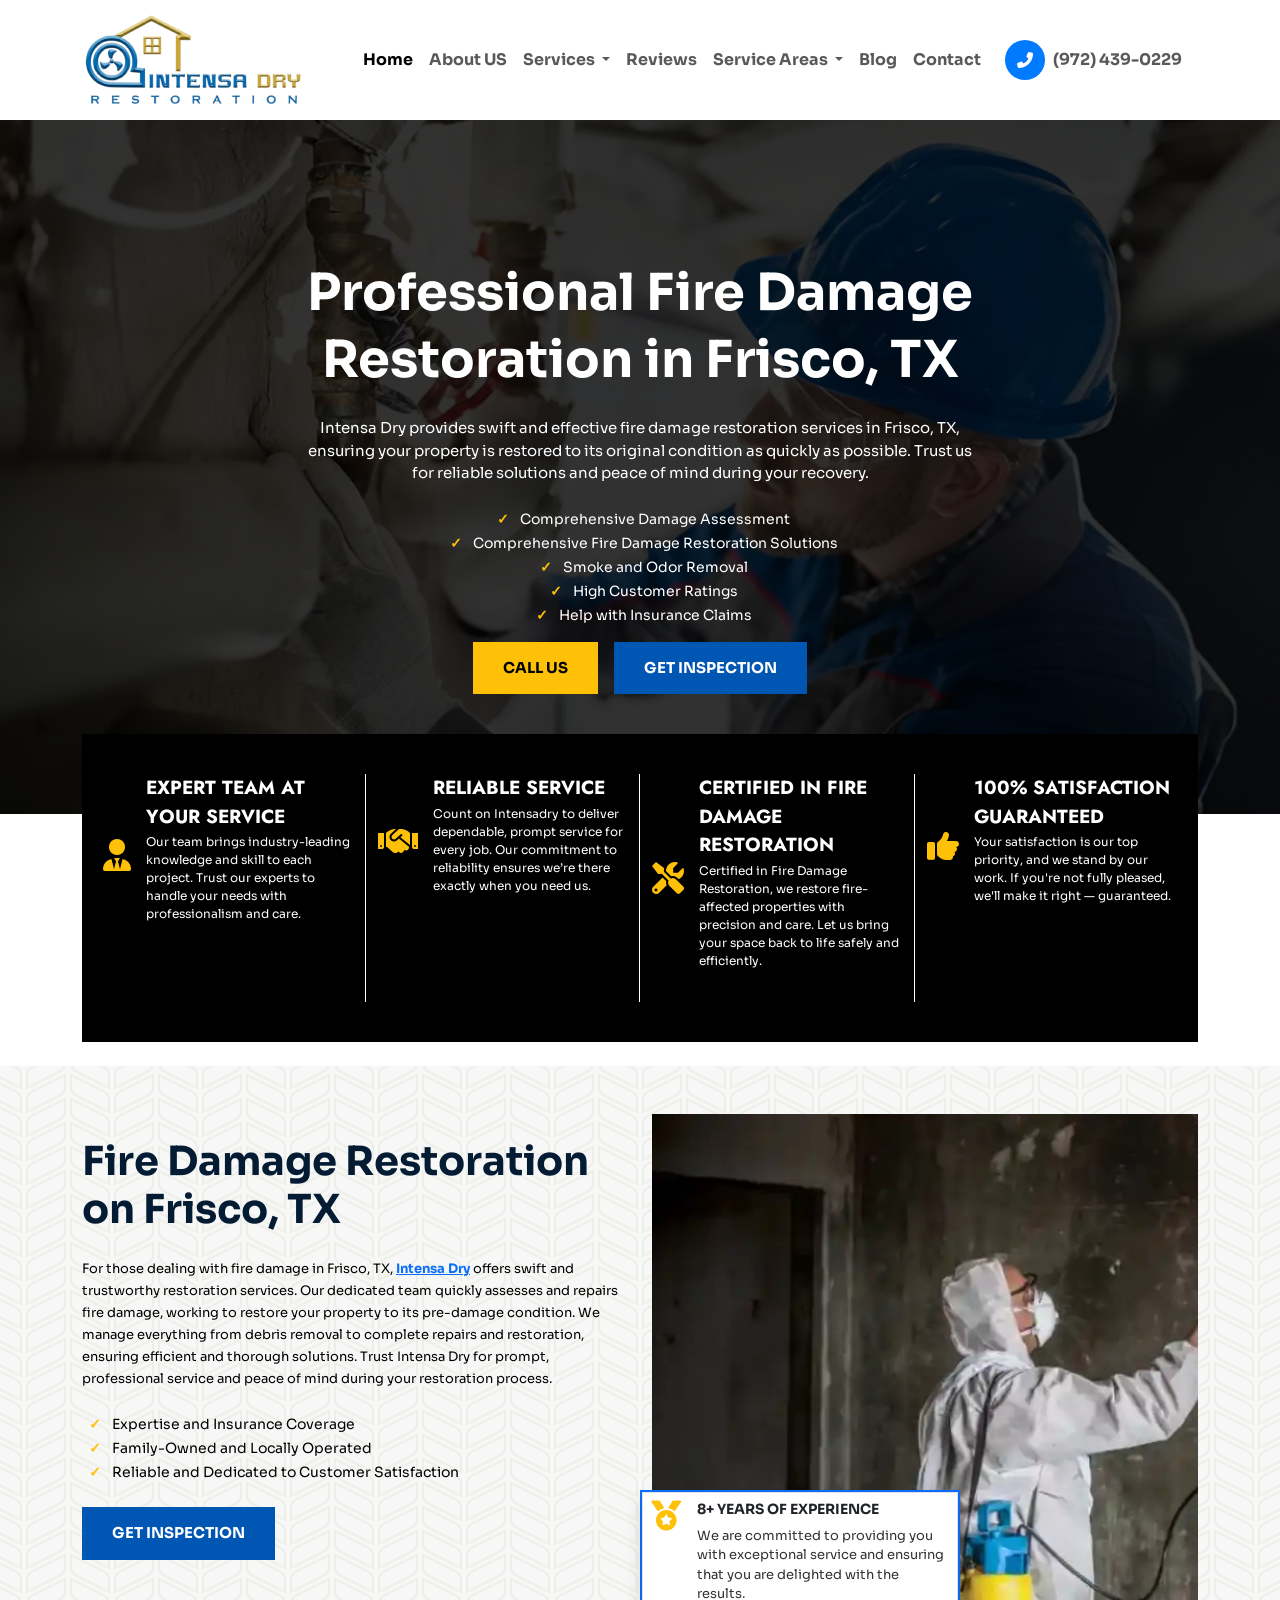
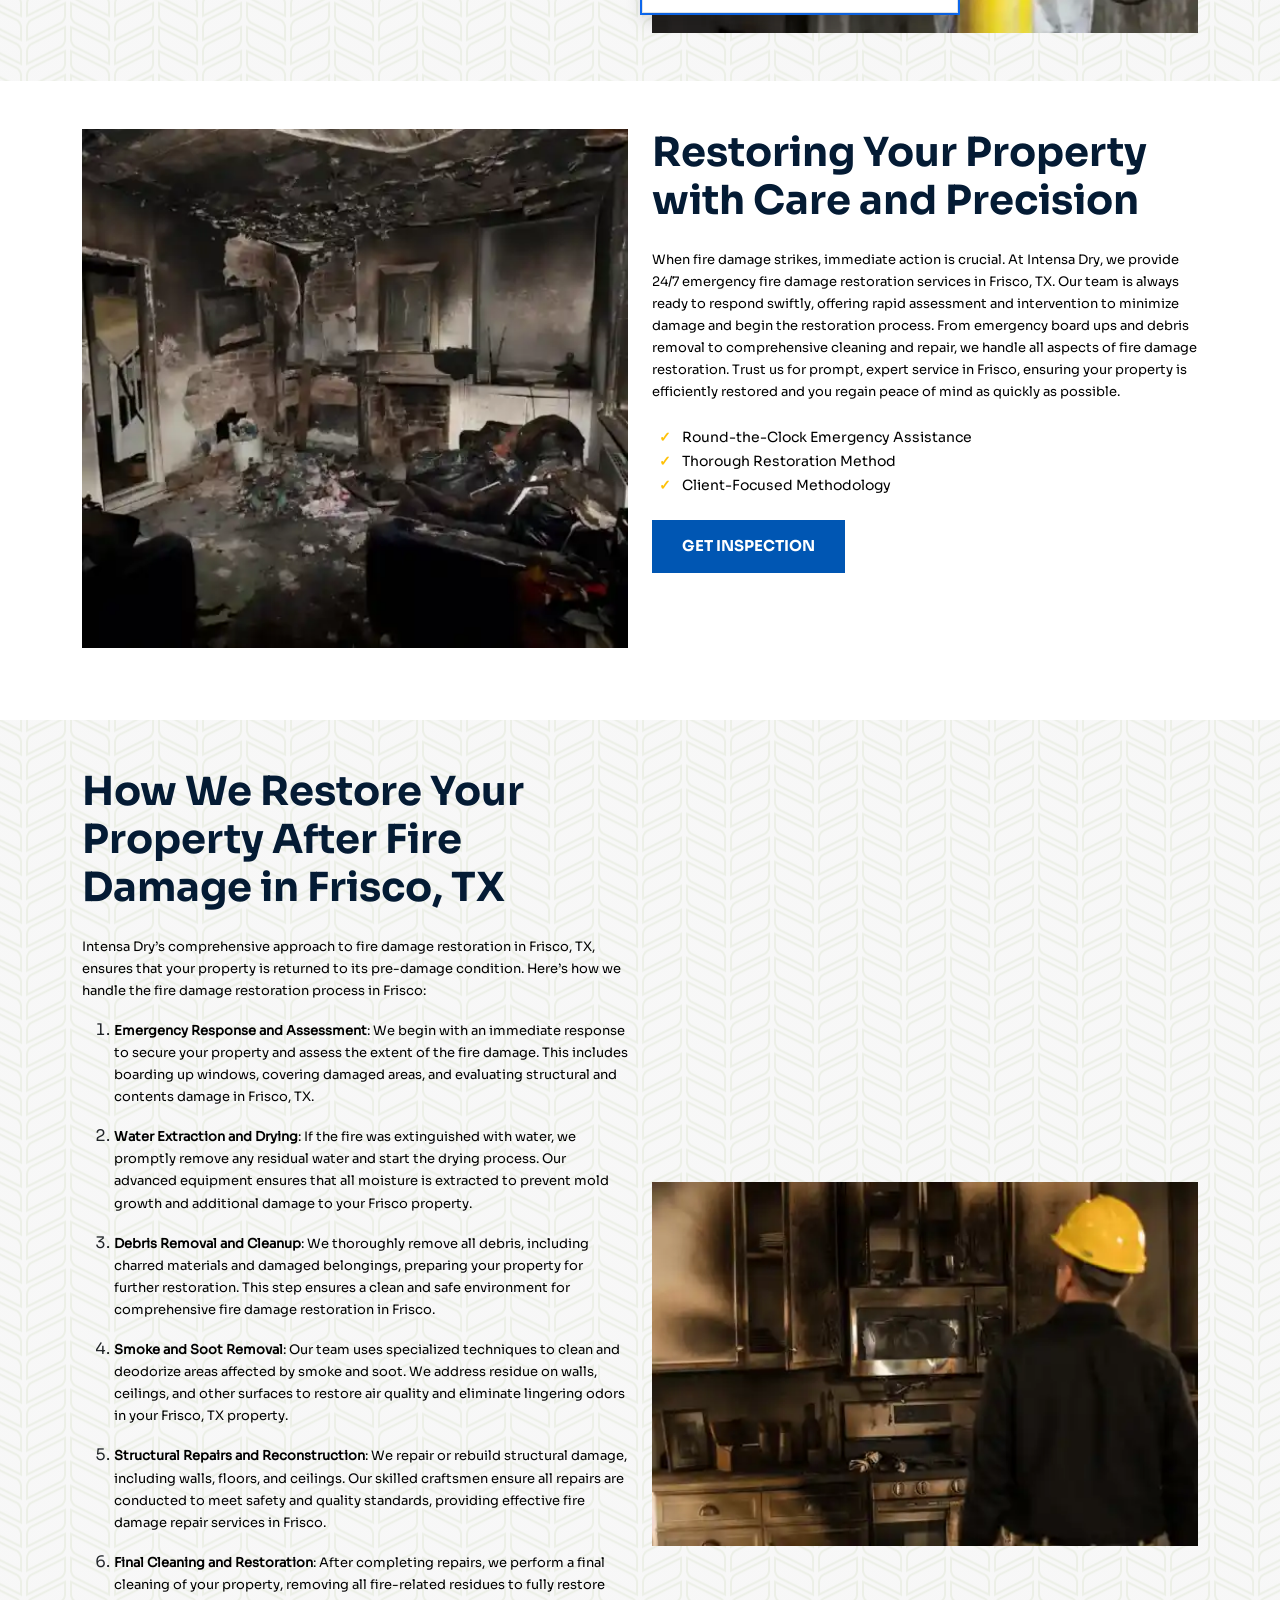
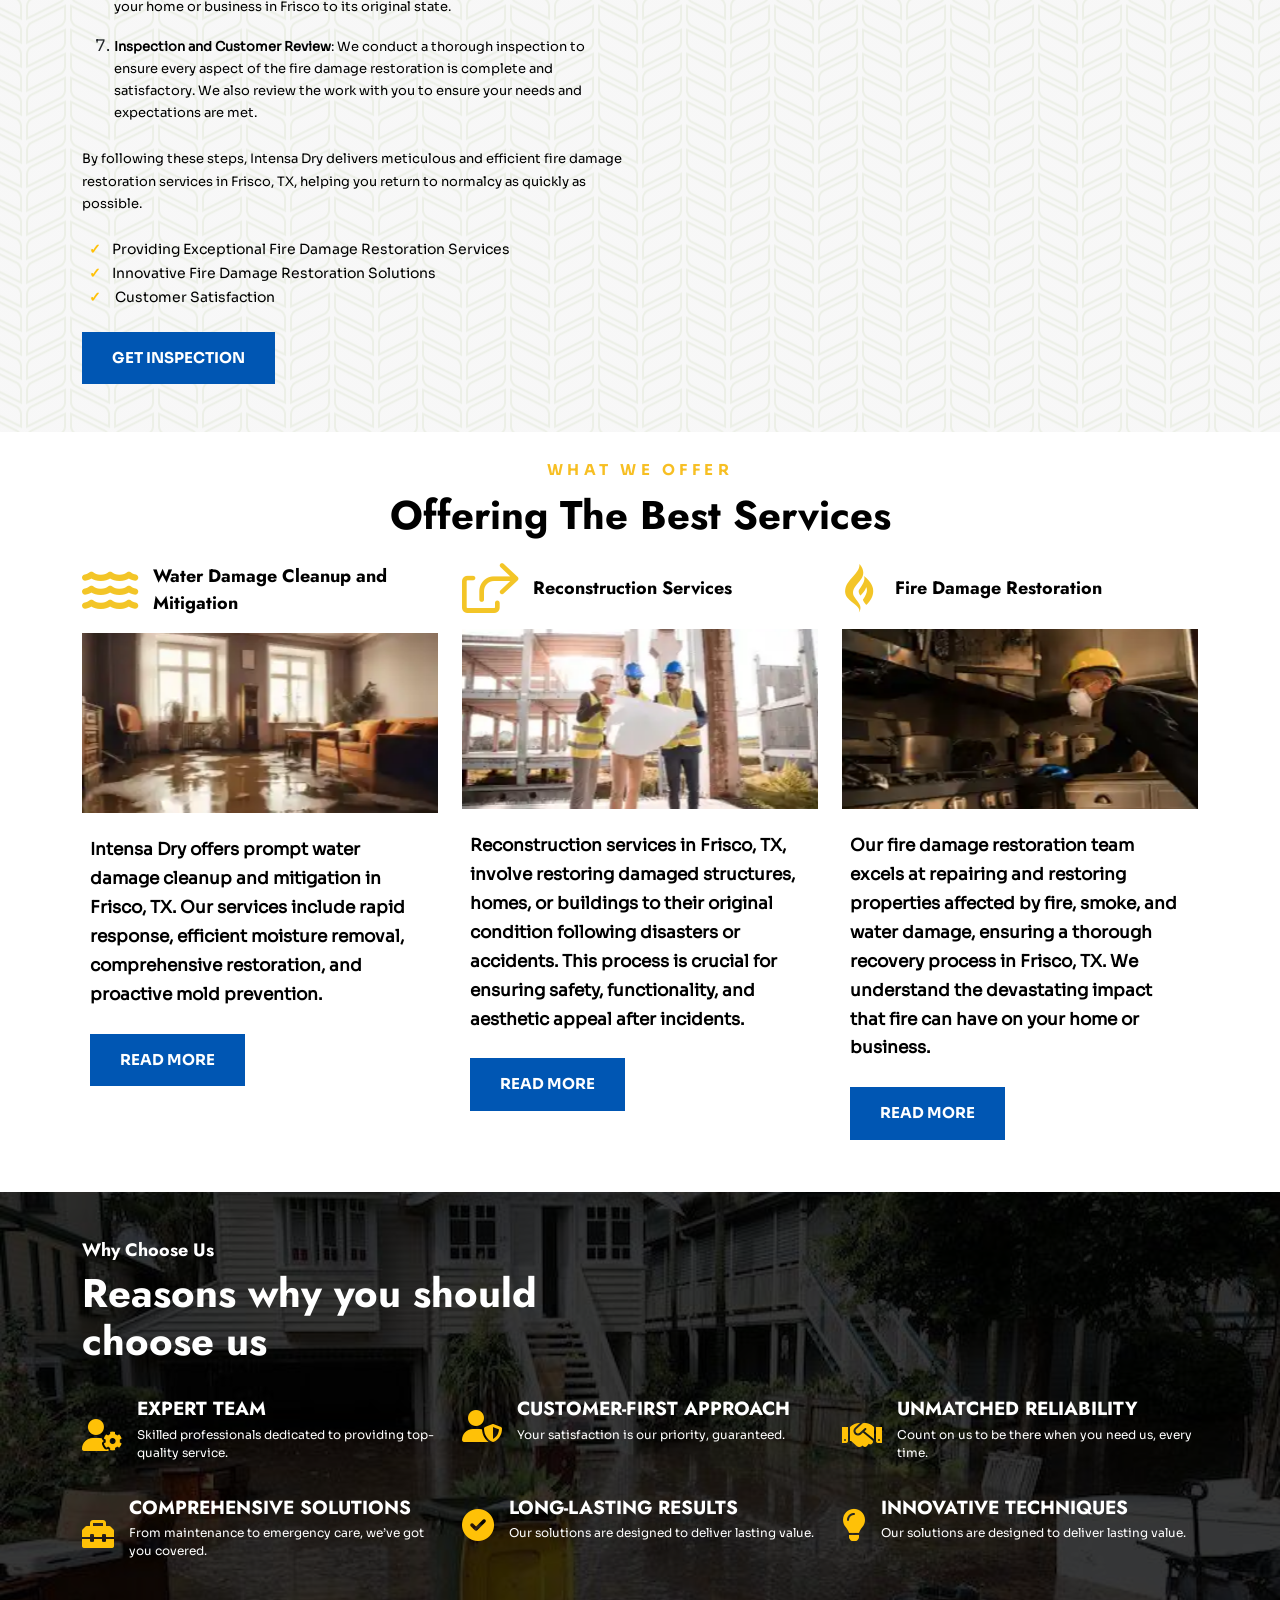
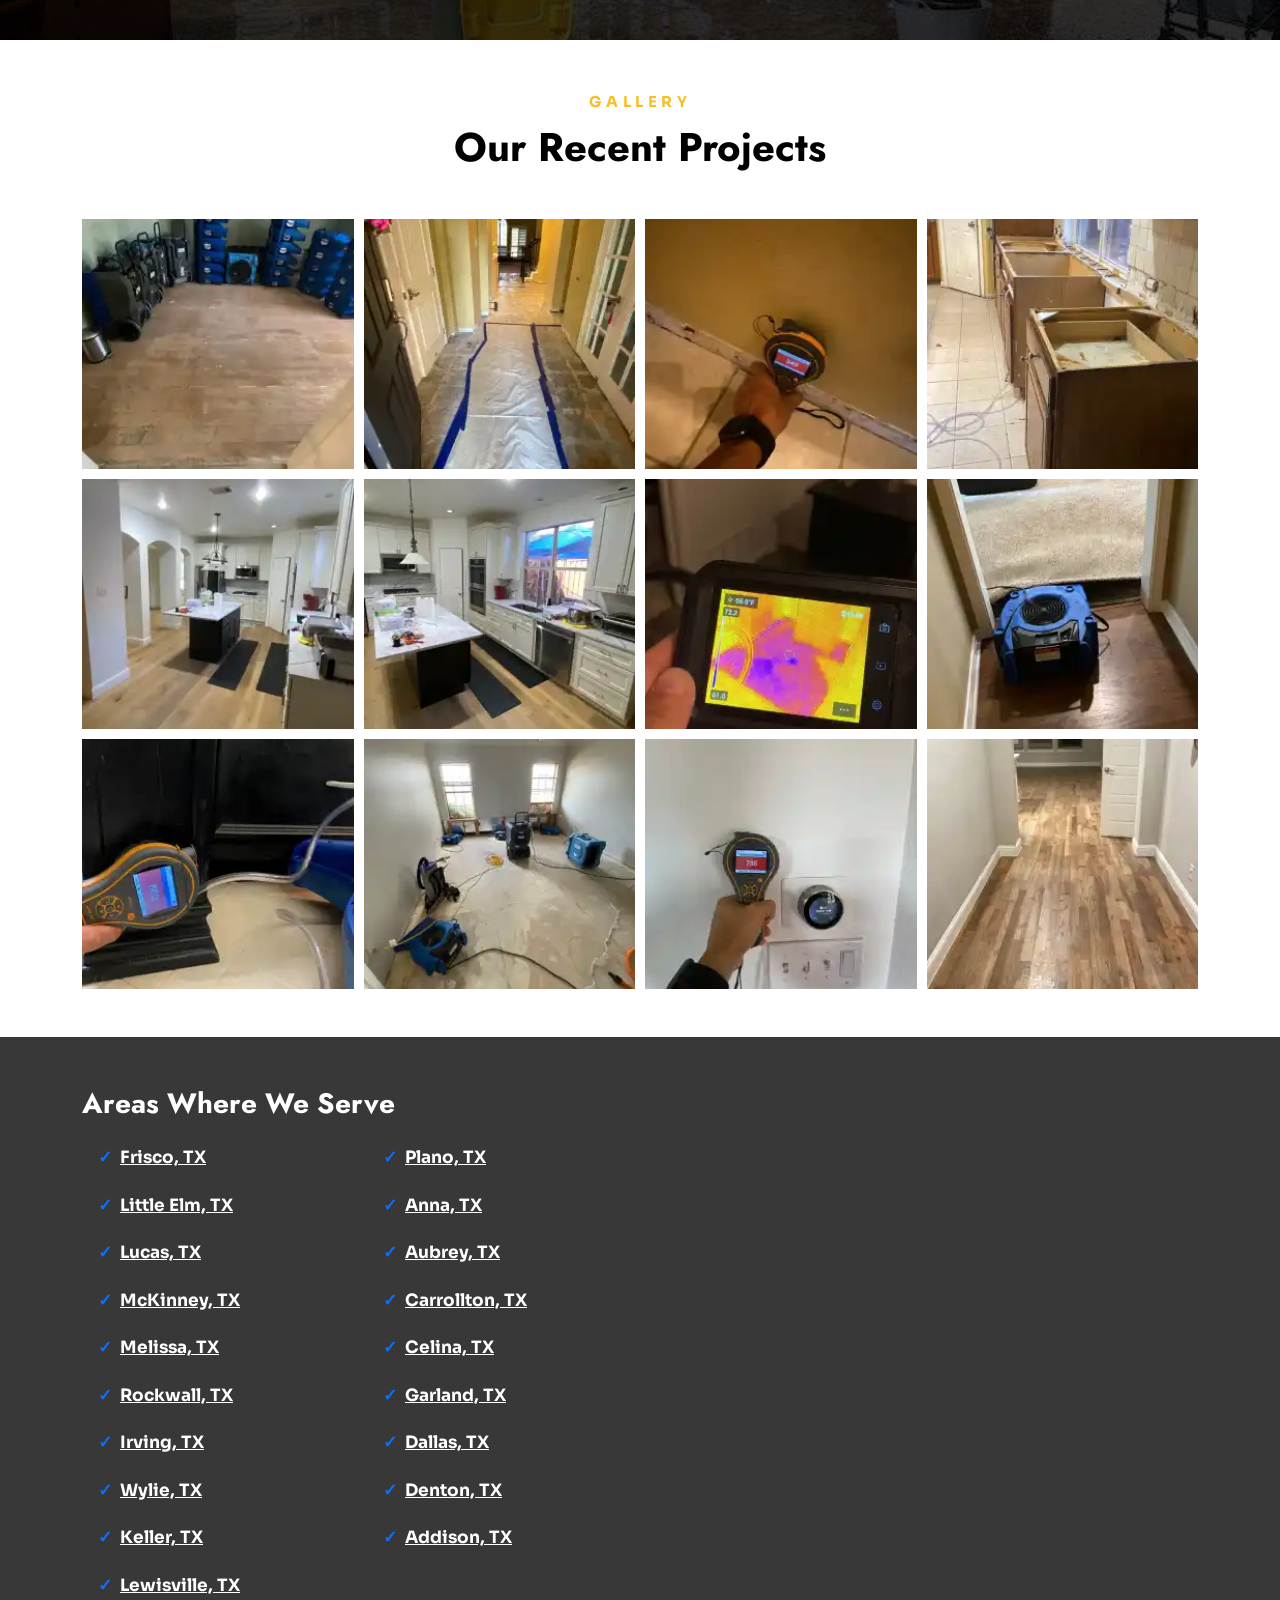
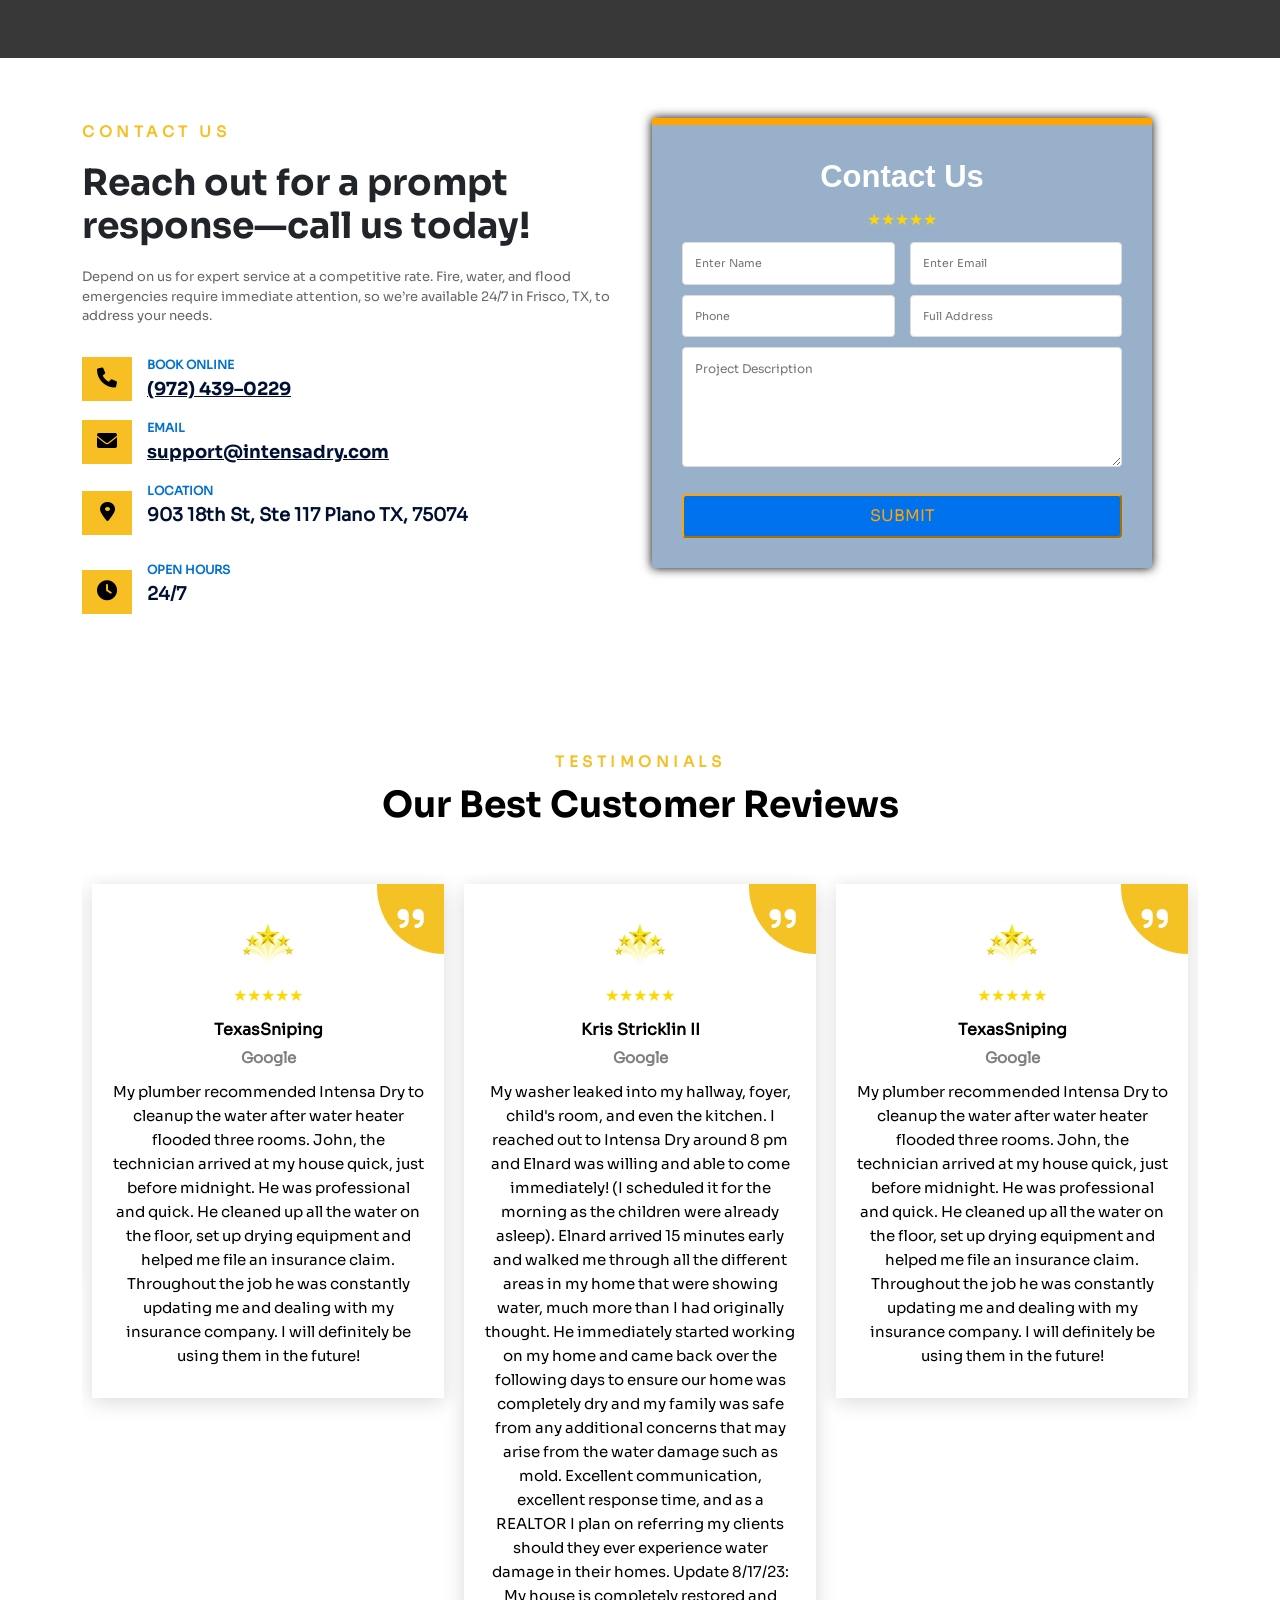
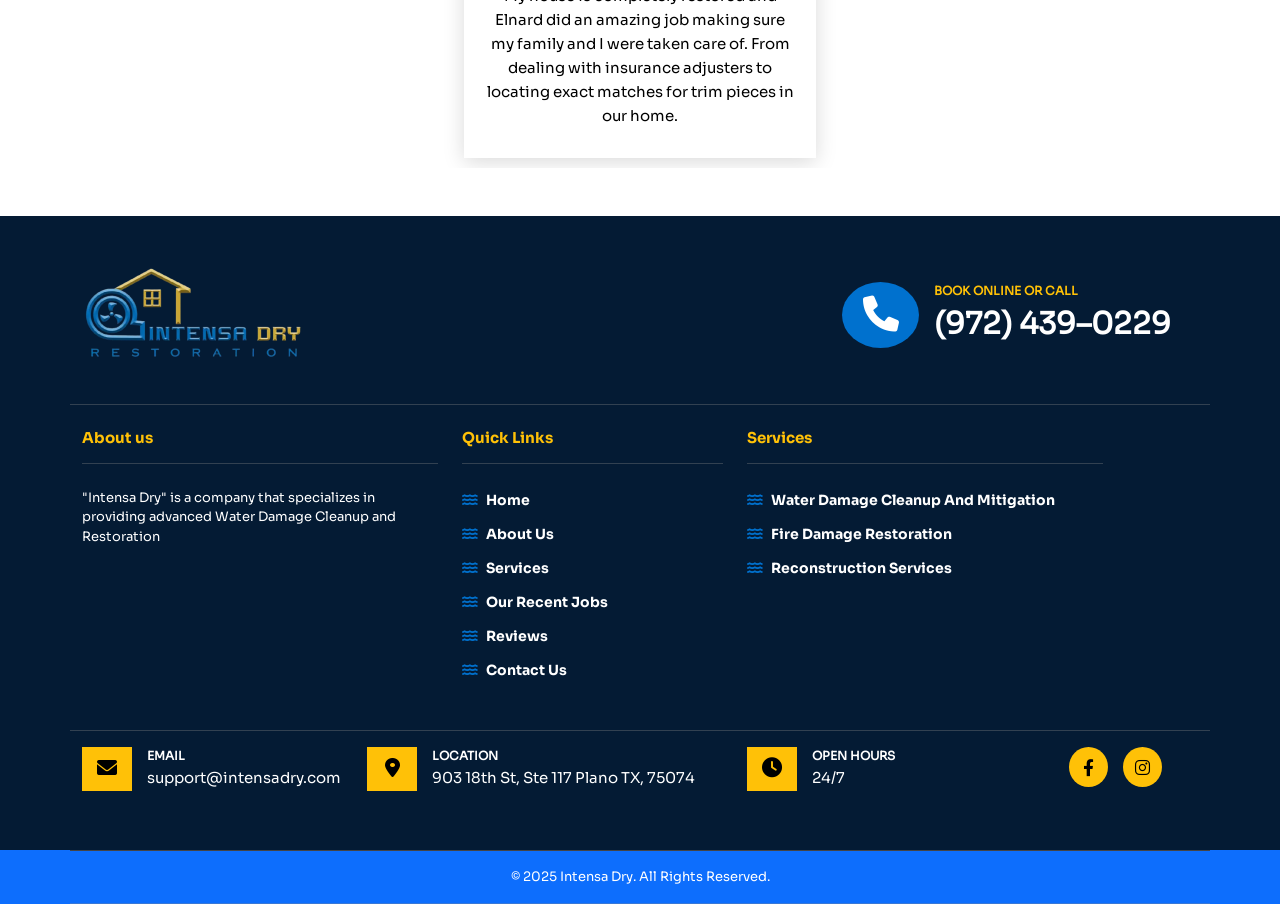
==== commit 957e129c: "section-update" ====
--- a/fire damage restoration frisco tx.html
+++ b/fire damage restoration frisco tx.html
@@ -13,6 +13,12 @@
     <link rel="stylesheet" href="./css/slick.css">
     <link rel="stylesheet" href="./css/slick-theme.css">
     <style>
+        .her0-section .content-wrapper {
+            max-width: 672px;
+            margin: 0 auto;
+            text-align: center;
+        }
+
         .feature-list li:before {
             content: "✓";
             color: var(--primary-color);
@@ -71,6 +77,7 @@
         .hero-para {
             font-size: 15px;
             color: #fff;
+            margin-bottom: 24px;
         }
     </style>
 </head>
@@ -168,30 +175,30 @@
     <!-- Content -->
     <Section class="her0-section" id="heroSlider">
         <div class="container">
-            <div style="max-width: 672px;" class="content-wrapper mx-auto text-center">
+            <div class="content-wrapper">
                 <h1 class="hero-title">
                     Professional Fire Damage Restoration in Frisco, TX
                 </h1>
 
-                <p class="hero-para mb-3 sora">
+                <p class="hero-para">
                     Intensa Dry provides swift and effective fire damage restoration services in Frisco, TX, ensuring
                     your property is restored to its original condition as quickly as possible. Trust us for reliable
                     solutions and peace of mind during your recovery.
                 </p>
 
-                <ul class="feature-list list-unstyled mb-3">
-                    <li class="sora">Comprehensive Damage Assessment</li>
-                    <li class="sora">Comprehensive Fire Damage Restoration Solutions</li>
-                    <li class="sora">Smoke and Odor Removal</li>
-                    <li class="sora">High Customer Ratings</li>
-                    <li class="sora">Help with Insurance Claims</li>
+                <ul class="feature-list mb-3">
+                    <li>Comprehensive Damage Assessment</li>
+                    <li>Comprehensive Fire Damage Restoration Solutions</li>
+                    <li>Smoke and Odor Removal</li>
+                    <li>High Customer Ratings</li>
+                    <li>Help with Insurance Claims</li>
                 </ul>
 
-                <div class="buttons mb-4">
-                        <a href="tel:+9724390229" class="custom-btn-secondary">
-                            Call Us </a>
-                        <a href="https://intensadry.com/fire-damage-restoration-frisco-tx/#inspection"
-                            class="custom-btn-primary"> Get Inspection </a>
+                <div class="buttons">
+                    <a href="tel:+9724390229" class="custom-btn-secondary">
+                        Call Us </a>
+                    <a href="https://intensadry.com/fire-damage-restoration-frisco-tx/#inspection"
+                        class="custom-btn-primary"> Get Inspection </a>
                 </div>
             </div>
         </div>
@@ -202,59 +209,57 @@
 
     <section class="expert-team-section">
         <div class="container">
-            <div class="position-relative expert-team-container">
-                <div style="background-color: #000; padding: 40px 21px;">
-                    <div class="row text-white">
-                        <!-- Column 1 -->
-                        <div class="col-lg-3 border-right">
-                            <div class="contact-item">
-                                <div class="icon-boxs"><i class="fas fa-user-tie fa-2x"></i></div>
-                                <div>
-                                    <p class="Choose-label">Expert Team at Your Service</p>
-                                    <p class="Choose-text"> Our team brings industry-leading knowledge and skill to each
-                                        project. Trust our experts to handle your needs with professionalism and care.
-                                    </p>
-                                </div>
-                            </div>
-                        </div>
-
-                        <div class="col-lg-3 border-right">
-                            <div class="contact-item">
-                                <div class="icon-boxs"><i class="fas fa-handshake fa-2x"></i></div>
-                                <div>
-                                    <p class="Choose-label">Reliable Service</p>
-                                    <p class="Choose-text"> Count on Intensadry to deliver dependable, prompt service
-                                        for
-                                        every job. Our commitment to reliability ensures we’re there exactly when you
-                                        need
-                                        us.</p>
-                                </div>
-                            </div>
-                        </div>
-
-                        <div class="col-lg-3 border-right">
-                            <div class="contact-item">
-                                <div class="icon-boxs"><i class="fas fa-tools fa-2x"></i></div>
-                                <div>
-                                    <p class="Choose-label">Certified in Fire Damage Restoration</p>
-                                    <p class="Choose-text"> Certified in Fire Damage Restoration, we restore
-                                        fire-affected
-                                        properties with precision and care. Let us bring your space back to life safely
-                                        and
-                                        efficiently.</p>
-                                </div>
-                            </div>
-                        </div>
-
-                        <div class="col-lg-3 ">
-                            <div class="contact-item">
-                                <div class="icon-boxs"><i class="fas fa-thumbs-up fa-2x"></i></div>
-                                <div>
-                                    <p class="Choose-label">100% Satisfaction Guaranteed</p>
-                                    <p class="Choose-text"> Your satisfaction is our top priority, and we stand by our
-                                        work.
-                                        If you're not fully pleased, we'll make it right — guaranteed.</p>
-                                </div>
+            <div class="expert-team-container">
+                <div class="row">
+                    <!-- Column 1 -->
+                    <div class="col-lg-3 border-right">
+                        <div class="contact-item">
+                            <div class="icon-boxs"><i class="fas fa-user-tie fa-2x"></i></div>
+                            <div>
+                                <p class="Choose-label">Expert Team at Your Service</p>
+                                <p class="Choose-text"> Our team brings industry-leading knowledge and skill to each
+                                    project. Trust our experts to handle your needs with professionalism and care.
+                                </p>
+                            </div>
+                        </div>
+                    </div>
+
+                    <div class="col-lg-3 border-right">
+                        <div class="contact-item">
+                            <div class="icon-boxs"><i class="fas fa-handshake fa-2x"></i></div>
+                            <div>
+                                <p class="Choose-label">Reliable Service</p>
+                                <p class="Choose-text"> Count on Intensadry to deliver dependable, prompt service
+                                    for
+                                    every job. Our commitment to reliability ensures we’re there exactly when you
+                                    need
+                                    us.</p>
+                            </div>
+                        </div>
+                    </div>
+
+                    <div class="col-lg-3 border-right">
+                        <div class="contact-item">
+                            <div class="icon-boxs"><i class="fas fa-tools fa-2x"></i></div>
+                            <div>
+                                <p class="Choose-label">Certified in Fire Damage Restoration</p>
+                                <p class="Choose-text"> Certified in Fire Damage Restoration, we restore
+                                    fire-affected
+                                    properties with precision and care. Let us bring your space back to life safely
+                                    and
+                                    efficiently.</p>
+                            </div>
+                        </div>
+                    </div>
+
+                    <div class="col-lg-3 ">
+                        <div class="contact-item">
+                            <div class="icon-boxs"><i class="fas fa-thumbs-up fa-2x"></i></div>
+                            <div>
+                                <p class="Choose-label">100% Satisfaction Guaranteed</p>
+                                <p class="Choose-text"> Your satisfaction is our top priority, and we stand by our
+                                    work.
+                                    If you're not fully pleased, we'll make it right — guaranteed.</p>
                             </div>
                         </div>
                     </div>
@@ -265,10 +270,7 @@
 
 
     <!-- Fire Damage Restoration on Frisco, TX -->
-    <section class="py-5" style="
-    background-image: linear-gradient(rgba(246, 246, 246, 0.85), rgba(246, 246, 246, 0.85)), url('assets/bg_pattern.png');
-    background-position: center;
-" style="background-image: url('assets/bg_pattern.png'); background-position: center;">
+    <section class="py-5 half-sec-bg">
         <div class="container">
             <div class="row">
                 <!-- Left Column -->
@@ -284,12 +286,13 @@
                     </p>
                     <div class="highlight-box">
                         <ul class="feature-list mb-4">
-                            <li style="color: black;">Expertise and Insurance Coverage</li>
-                            <li style="color: black;">Family-Owned and Locally Operated</li>
-                            <li style="color: black;">Reliable and Dedicated to Customer Satisfaction</li>
+                            <li class="text-black">Expertise and Insurance Coverage</li>
+                            <li class="text-black">Family-Owned and Locally Operated</li>
+                            <li class="text-black">Reliable and Dedicated to Customer Satisfaction</li>
                         </ul>
-                            <a href="https://intensadry.com/fire-damage-restoration-frisco-tx/#inspection" class="custom-btn-primary">Get
-                                inspection</a>
+                        <a href="https://intensadry.com/fire-damage-restoration-frisco-tx/#inspection"
+                            class="custom-btn-primary">Get
+                            inspection</a>
                     </div>
                 </div>
 
@@ -360,12 +363,13 @@
                         as possible.</p>
 
                     <ul class="feature-list mb-4">
-                        <li style="color: black;">Round-the-Clock Emergency Assistance</li>
-                        <li style="color: black;">Thorough Restoration Method</li>
-                        <li style="color: black;">Client-Focused Methodology</li>
+                        <li class="text-black">Round-the-Clock Emergency Assistance</li>
+                        <li class="text-black">Thorough Restoration Method</li>
+                        <li class="text-black">Client-Focused Methodology</li>
                     </ul>
-                        <a href="https://intensadry.com/fire-damage-restoration-frisco-tx/#inspection" class="custom-btn-primary">Get inspection
-                        </a>
+                    <a href="https://intensadry.com/fire-damage-restoration-frisco-tx/#inspection"
+                        class="custom-btn-primary">Get inspection
+                    </a>
                 </div>
 
             </div>
@@ -373,10 +377,7 @@
     </section>
 
     <!-- How We Restore Your Property After Fire Damage in Frisco, TX Section -->
-    <section class="py-5" style="
-    background-image: linear-gradient(rgba(246, 246, 246, 0.85), rgba(246, 246, 246, 0.85)), url('assets/bg_pattern.png');
-    background-position: center;
-" style="background-image: url('assets/bg_pattern.png'); background-position: center;">
+    <section class="py-5 half-sec-bg">
         <div class="container">
             <div class="row align-items-center">
                 <div class="col-lg-6 order-lg-2 mb-4">
@@ -446,12 +447,13 @@
 
                     <div class="highlight-box">
                         <ul class="feature-list mb-4">
-                            <li style="color: black;">Providing Exceptional Fire Damage Restoration Services</li>
-                            <li style="color: black;">Innovative Fire Damage Restoration Solutions</li>
-                            <li style="color: black;"> Customer Satisfaction</li>
+                            <li class="text-black">Providing Exceptional Fire Damage Restoration Services</li>
+                            <li class="text-black">Innovative Fire Damage Restoration Solutions</li>
+                            <li class="text-black"> Customer Satisfaction</li>
                         </ul>
-                            <a href="https://intensadry.com/fire-damage-restoration-frisco-tx/#inspection" class="custom-btn-primary"> Get
-                                inspection</a>
+                        <a href="https://intensadry.com/fire-damage-restoration-frisco-tx/#inspection"
+                            class="custom-btn-primary"> Get
+                            inspection</a>
                     </div>
                 </div>
             </div>
@@ -461,14 +463,14 @@
     <!-- What We Offer Section -->
     <section class="py-4 ">
         <div class="container">
-            <h2 class="gallery-section-title">What We Offer</h2>
+            <h2 class="sec-badge text-center">What We Offer</h2>
             <h2 class="section-title text-center mb-4 jost-bold">Offering The Best Services</h2>
             <div class="row">
                 <div class="col-lg-4 col-md-6">
-                    <div class="contact-item d-flex align-items-center mb-2" style="padding: 16px;">
-                        <i style="color: #f3c527;font-size: clamp(36px, 4.5vw, 50px);" class="fas fa-water"></i>
-                        <div>
-                            <p class="contact-label jost-bold mt-1" style="color: #000;font-size: 18px;">Water
+                    <div class="contact-item">
+                        <i class="fas fa-water offer-icon"></i>
+                        <div>
+                            <p class="offer-label">Water
                                 Damage Cleanup
                                 and Mitigation</p>
                         </div>
@@ -482,17 +484,17 @@
                                 Frisco,
                                 TX. Our services include rapid response, efficient moisture removal, comprehensive
                                 restoration, and proactive mold prevention.</p>
-                                <a href="https://intensadry.com/water-damage-cleanup-mitigation-frisco-tx/" class="custom-btn-primary"> read
-                                    more</a>
+                            <a href="https://intensadry.com/water-damage-cleanup-mitigation-frisco-tx/"
+                                class="custom-btn-primary"> read
+                                more</a>
                         </div>
                     </div>
                 </div>
                 <div class="col-lg-4 col-md-6">
-                    <div class="contact-item d-flex align-items-center mb-2" style="padding: 16px;">
-                        <i style="color: #f3c527;font-size: clamp(36px, 4.5vw, 50px);" class="far fa-share-square"></i>
-                        <div>
-                            <p class="contact-label jost-bold mt-1"
-                                style="color: #000; font-weight: bold;font-size: 18px;">
+                    <div class="contact-item">
+                        <i class="far fa-share-square offer-icon"></i>
+                        <div>
+                            <p class="offer-label">
                                 Reconstruction
                                 Services</p>
                         </div>
@@ -508,16 +510,16 @@
                                 accidents. This process is crucial for ensuring safety, functionality, and aesthetic
                                 appeal
                                 after incidents.</p>
-                                <a href="https://intensadry.com/reconstruction-frisco-tx/" class="custom-btn-primary"> read more</a>
+                            <a href="https://intensadry.com/reconstruction-frisco-tx/" class="custom-btn-primary"> read
+                                more</a>
                         </div>
                     </div>
                 </div>
                 <div class="col-lg-4 col-md-12">
-                    <div class="contact-item d-flex align-items-center mb-2" style="padding: 16px;">
-                        <i style="color: #f3c527;font-size: clamp(36px, 4.5vw, 50px);" class="fab fa-gripfire"></i>
-                        <div>
-                            <p class="contact-label jost-bold mt-1"
-                                style="color: #000;font-weight: bold;font-size: 18px;">Fire
+                    <div class="contact-item">
+                        <i class="fab fa-gripfire offer-icon"></i>
+                        <div>
+                            <p class="offer-label">Fire
                                 Damage Restoration
                             </p>
                         </div>
@@ -532,7 +534,8 @@
                                 process
                                 in Frisco, TX. We understand the devastating impact that fire can have on your home or
                                 business.</p>
-                                <a href="https://intensadry.com/fire-damage-restoration-frisco-tx/" class="custom-btn-primary"> read more</a>
+                            <a href="https://intensadry.com/fire-damage-restoration-frisco-tx/"
+                                class="custom-btn-primary"> read more</a>
                         </div>
                     </div>
                 </div>
@@ -543,14 +546,9 @@
 
     <!-- why choose Section -->
 
-    <section class="why choose py-5 position-relative text-white"
-        style="background-image: url('assets/ezgif.com-optijpeg-2.jpg');background-size: cover; background-position: center;">
-        <!-- Overlay -->
-        <div
-            style="position: absolute;top: 0;left: 0;width: 100%;height: 100%;background-color: rgba(0,0,0,78%);z-index: 1;">
-        </div>
+    <section class="why choose sec-bg py-5">
         <!-- Why Choose Us -->
-        <div class="container position-relative" style="z-index: 2;">
+        <div class="container">
             <div style="max-width: 565px;" class="content-wrapper">
                 <h2 class="why-section-title jost-bold">Why Choose Us</h2>
                 <h4 class="reason-section-title jost-bold">Reasons why you should choose us</h4>
@@ -621,7 +619,7 @@
 
     <section class="py-5">
         <div class="container">
-            <h2 class="gallery-section-title">GALLERY</h2>
+            <h2 class="sec-badge text-center">GALLERY</h2>
             <h2 class="section-title text-center mb-5 jost-bold">Our Recent Projects</h2>
             <div class="image-gallery">
                 <div class="img-item"><img src="assets/gallery-img1.webp" loading="lazy" alt="Image 1"></div>
@@ -650,11 +648,10 @@
     </section>
 
     <!-- Area List -->
-    <section class="areas-section position-relative"
-        style="background-image: url('assets/Water-damage-in-apartment-1-ezgif.com-webp-to-jpg-converter.jpg'); background-size: cover; background-position: center; background-repeat: no-repeat;">
-        <div class="section-overlay"></div>
-
-        <div class="container position-relative" style="z-index: 2;">
+    <section class="areas-section sec-bg"
+        style="background-image: url('./assets/Water-damage-in-apartment-1-ezgif.com-webp-to-jpg-converter.webp');">
+
+        <div class="container">
             <div class="row">
                 <!-- Left Column - Area List -->
                 <div class="col-lg-6 text-white mb-4 mb-lg-0">
@@ -712,9 +709,10 @@
                 <!-- Right Column - Map -->
                 <div class="col-lg-6">
                     <div class="ratio ratio-4x3">
-                        <iframe
+                        <iframe loading="lazy"
                             src="https://www.google.com/maps/d/embed?mid=1fdkt2FRgv5nWJWcG5IizyMU4lU12nuo&ehbc=2E312F&noprof=1"
-                            style="border:0;" allowfullscreen></iframe>
+                            style="border:0;" allowfullscreen>
+                        </iframe>
                     </div>
                 </div>
             </div>
@@ -728,7 +726,7 @@
         <div class="container">
             <div class="row">
                 <div class="col-md-6   mx-auto">
-                    <p class="contact-title">Contact Us</p>
+                    <p class="sec-badge">Contact Us</p>
                     <h2 class="contact-heading">Reach out for a prompt response—call us today!</h2>
                     <p class="contact-description">
                         Depend on us for expert service at a competitive rate. Fire, water, and flood emergencies
@@ -816,7 +814,7 @@
     <!-- Testimonial Section -->
     <section class="py-5 text-center">
         <div class="container">
-            <p class="section-tag mb-2">Testimonials</p>
+            <p class="sec-badge mb-2">Testimonials</p>
             <h2 class="testimonial-section-title mb-5">
                 <p style="color: #000;">Our Best Customer Reviews</p>
             </h2>
--- a/css/firedamage.css
+++ b/css/firedamage.css
@@ -93,15 +93,50 @@
 
 .expert-team-container {
     margin-top: -80px;
-}
-
-/* Section title styles */
+    position: relative;
+    background-color: #000;
+    padding: 40px 21px;
+}
+
+.half-sec-bg {
+    background: linear-gradient(rgba(246, 246, 246, 0.85), rgba(246, 246, 246, 0.85)), url('./../assets/bg_pattern.webp');
+    background-position: center;
+}
+
 .section-title {
     color: #000;
     /* Dark blue for section titles */
     font-weight: 700;
     font-size: 40px;
 
+}
+
+.sec-bg {
+    background: url('./../assets/ezgif.com-optijpeg-2.webp') center /cover no-repeat;
+    position: relative;
+    z-index: 1;
+}
+
+.sec-bg::before {
+    content: '';
+    position: absolute;
+    inset: 0;
+    width: 100%;
+    height: 100%;
+    background-color: rgba(0, 0, 0, 78%);
+    z-index: -1;
+}
+
+.offer-icon {
+    color: #f3c527;
+    font-size: clamp(36px, 4.5vw, 50px);
+}
+
+.offer-label {
+    color: #000;
+    font-size: 18px;
+    font-family: 'jost-bold', sans-serif;
+    margin-bottom: 0;
 }
 
 h2.why-section-title {
@@ -135,11 +170,7 @@
 
 
 /*  service Section styles */
-.service-card {
-    border: none;
-    margin-bottom: 30px;
-    height: 100%;
-}
+
 
 
 .service-icon {
@@ -153,16 +184,6 @@
     padding: 60px 0;
 }
 
-.contact-title {
-    font-size: 15px;
-    font-weight: 800;
-    text-transform: uppercase;
-    line-height: 1.8em;
-    letter-spacing: 0.3em;
-    color: #F7BF23;
-}
-
-
 .contact-description {
     color: #666;
     font-size: 13px;
@@ -171,9 +192,9 @@
 
 .contact-item {
     display: flex;
-    align-items: flex-start;
+    align-items: center;
     gap: 15px;
-    margin-bottom: 25px;
+    margin-bottom: 16px;
 }
 
 /* contact-section styles */
@@ -228,12 +249,7 @@
 }
 
 .service-card {
-    padding: 20px;
     margin-bottom: 20px;
-    max-width: 500px;
-    overflow: hidden;
-
-
 }
 
 .service-image {
@@ -338,16 +354,6 @@
     color: #000;
 }
 
-h2.gallery-section-title {
-    font-size: 15px;
-    font-weight: 800;
-    text-transform: uppercase;
-    line-height: 1.8em;
-    letter-spacing: 0.3em;
-    color: #F7BF23;
-    text-align: center;
-}
-
 /* testimonial-section style */
 .testimonial-card {
     box-shadow: 0 4px 20px rgba(0, 0, 0, 0.15);
@@ -418,14 +424,13 @@
     color: #000;
 }
 
-.section-tag {
+.sec-badge {
     font-size: 15px;
     font-weight: 800;
     text-transform: uppercase;
     line-height: 1.8em;
     letter-spacing: 0.3em;
     color: #F7BF23;
-    text-align: center;
 }
 
 /* contact-form-section style */
@@ -668,10 +673,6 @@
         text-align: center;
     }
 
-    .contact-title {
-        text-align: center;
-    }
-
     .image-gallery {
         grid-template-columns: repeat(2, 1fr);
     }
@@ -688,7 +689,7 @@
     }
 
     .custom-btn-primary,
-    .custom-btn-secondary{
+    .custom-btn-secondary {
         padding: 9px 18px;
     }
 }
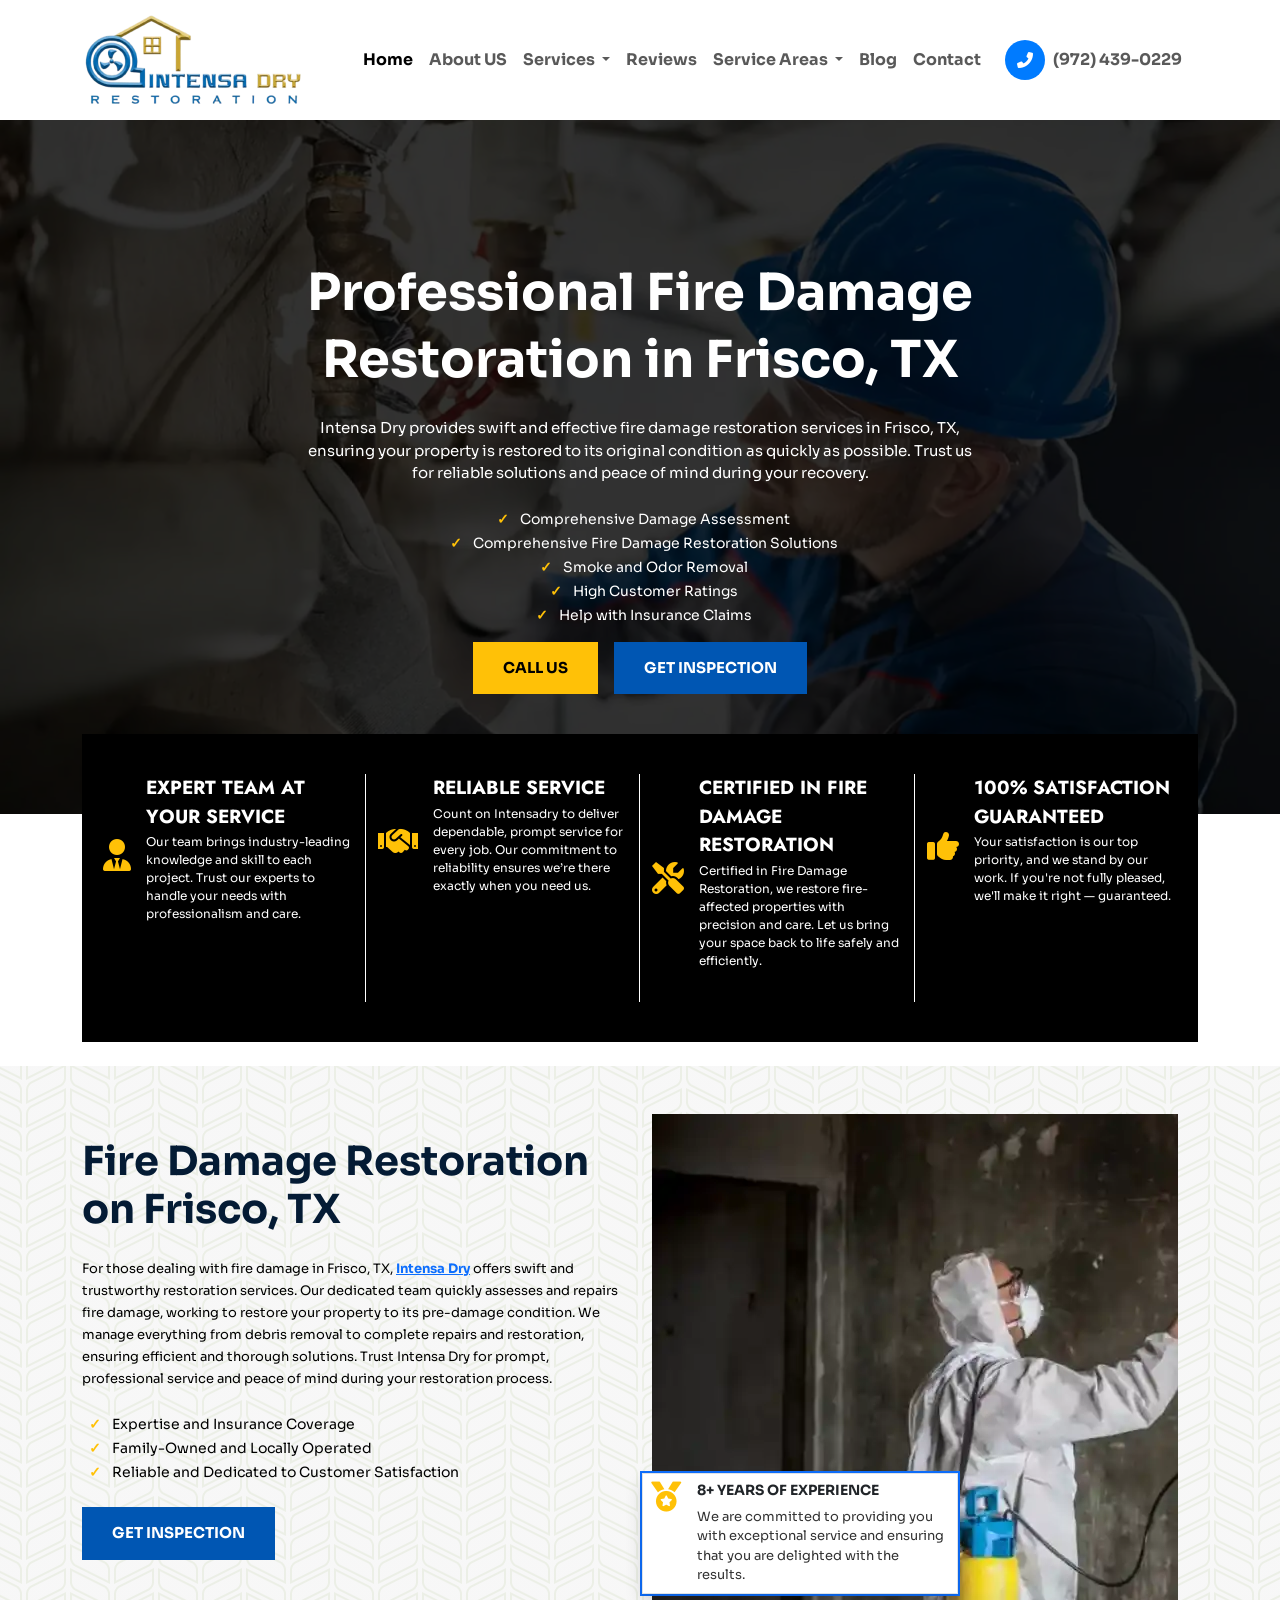
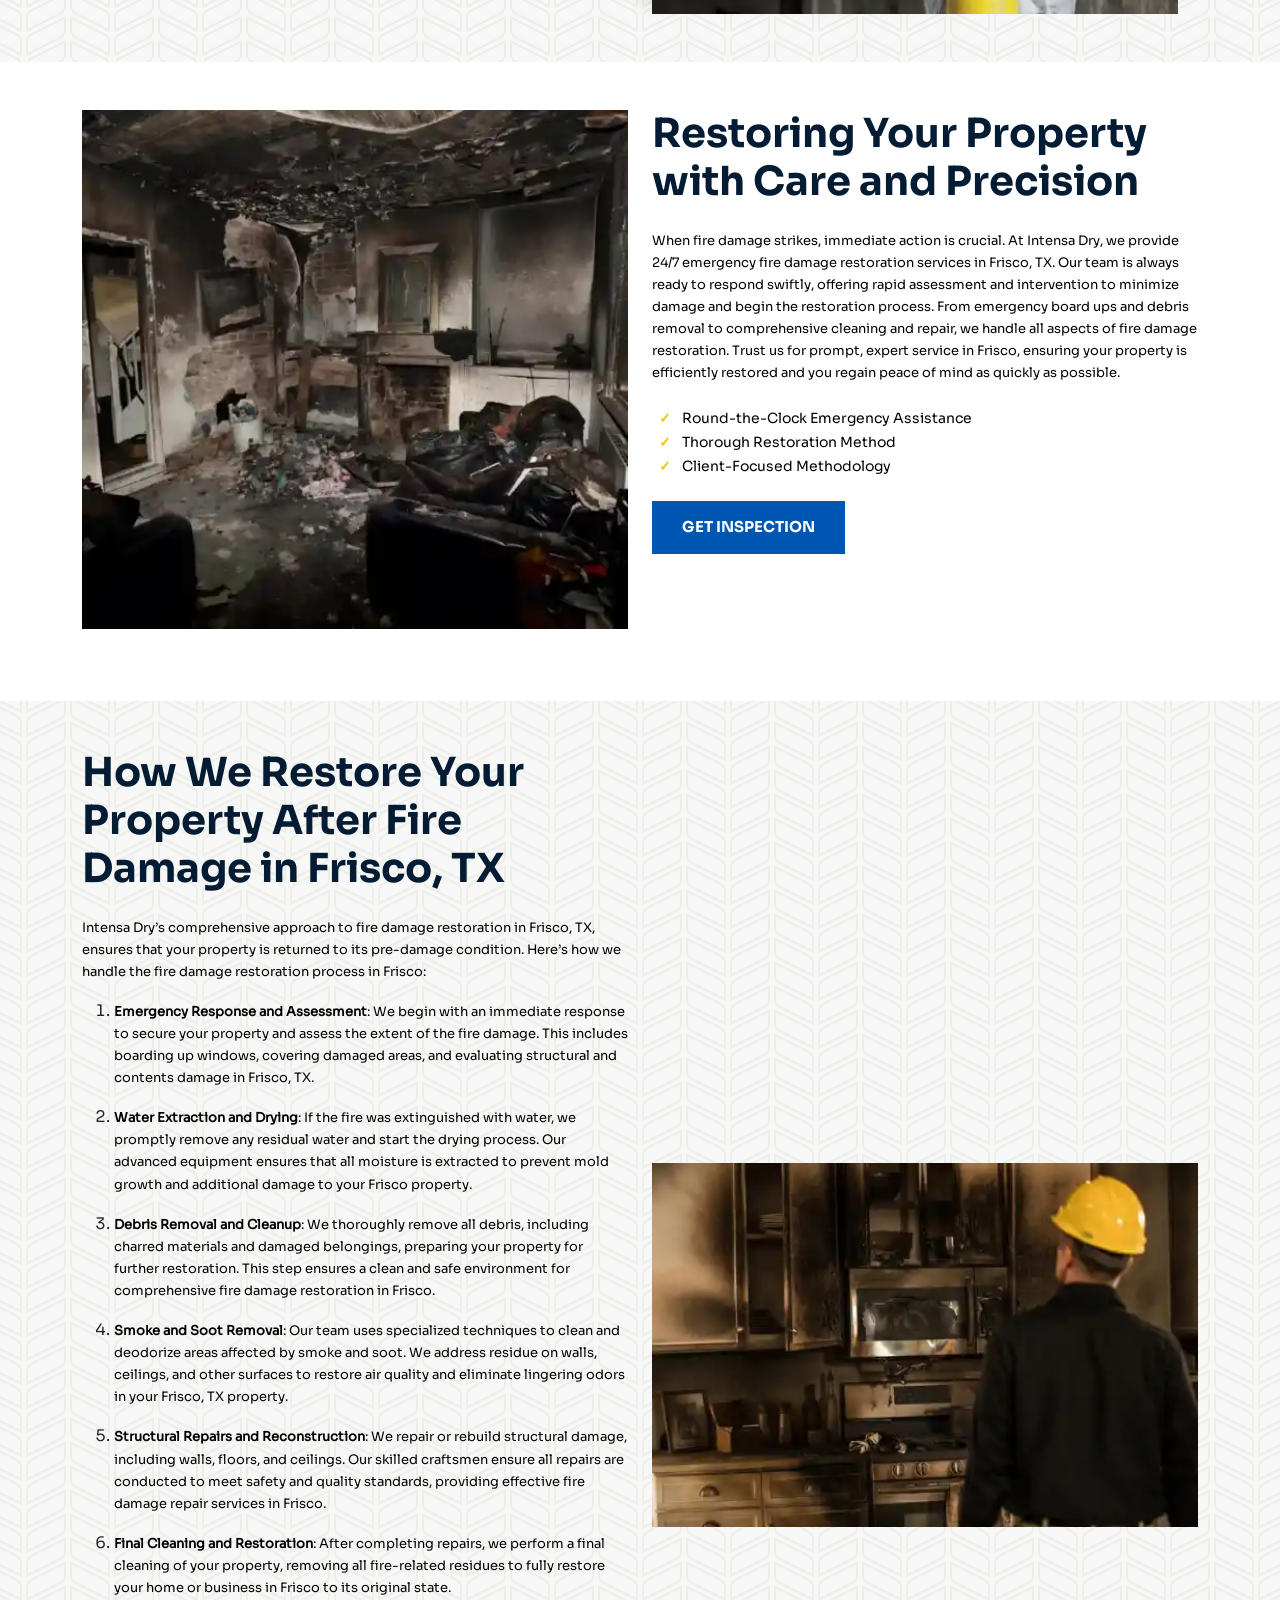
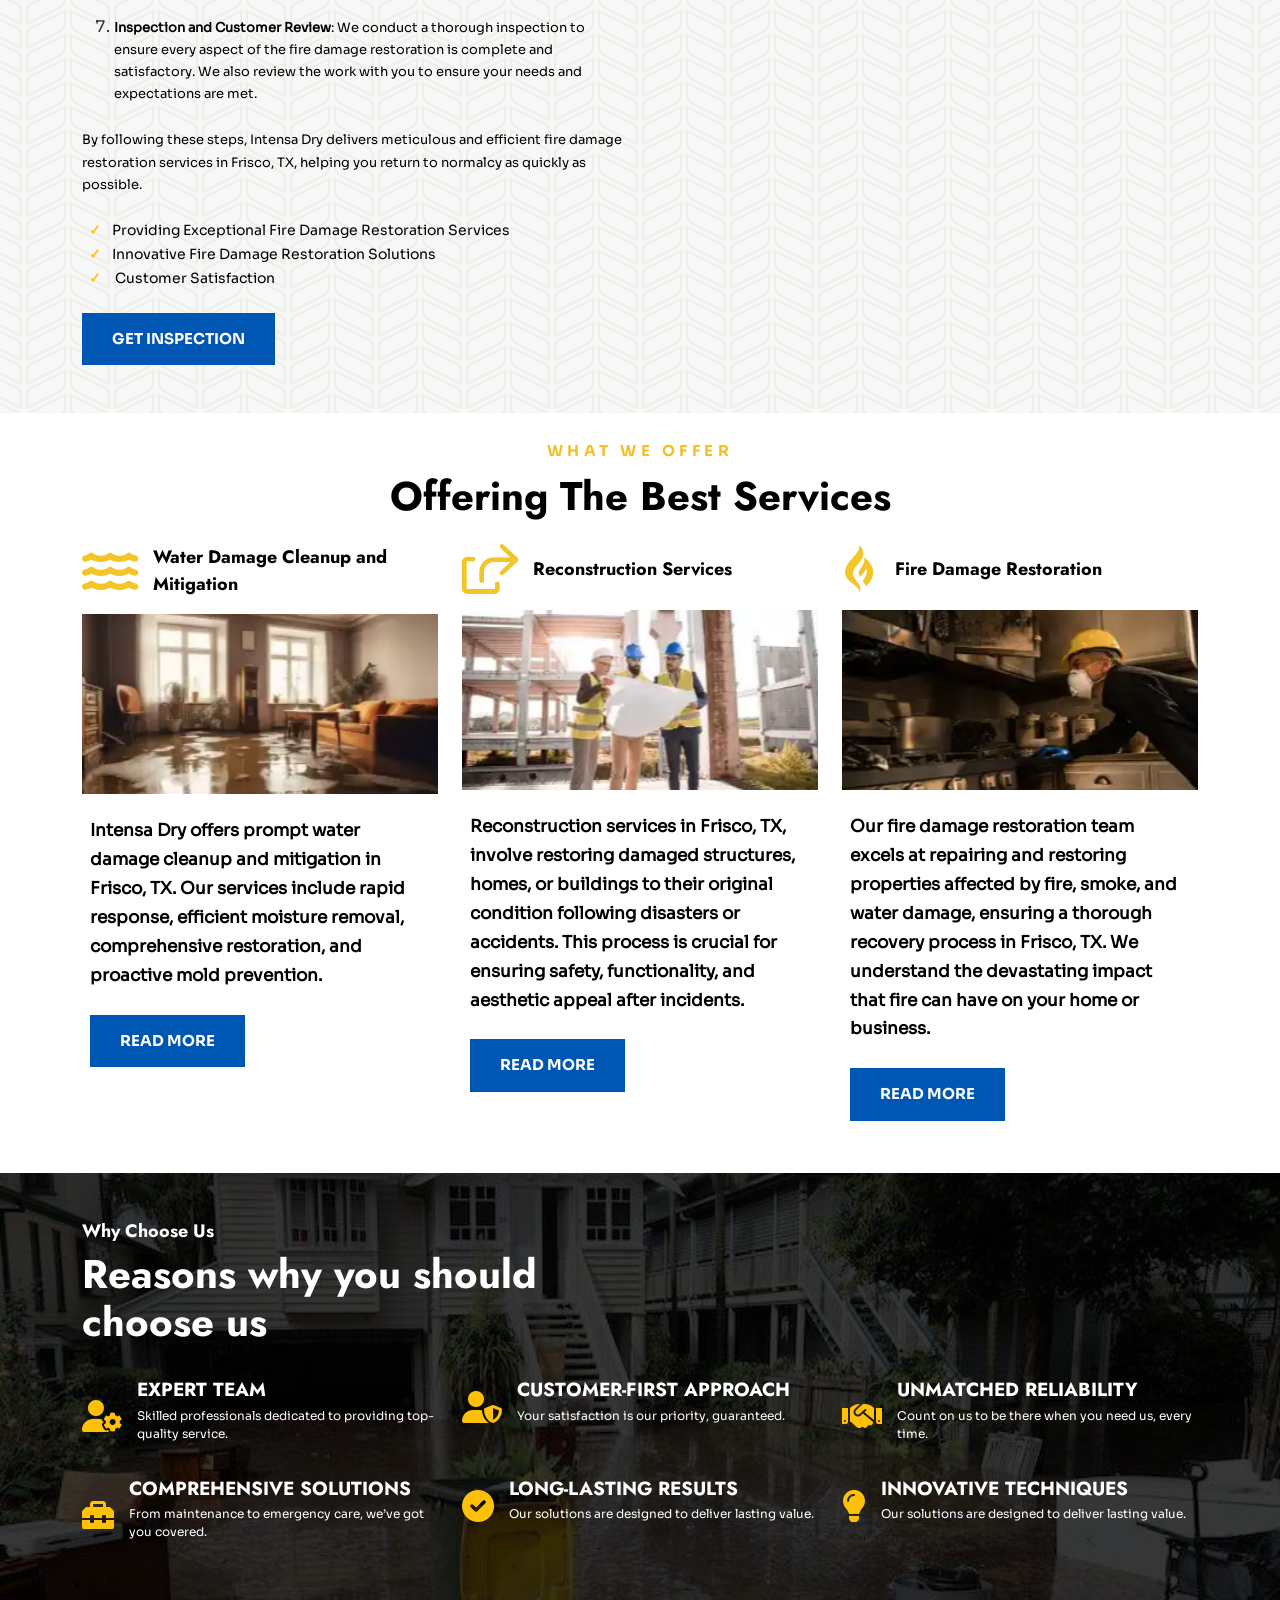
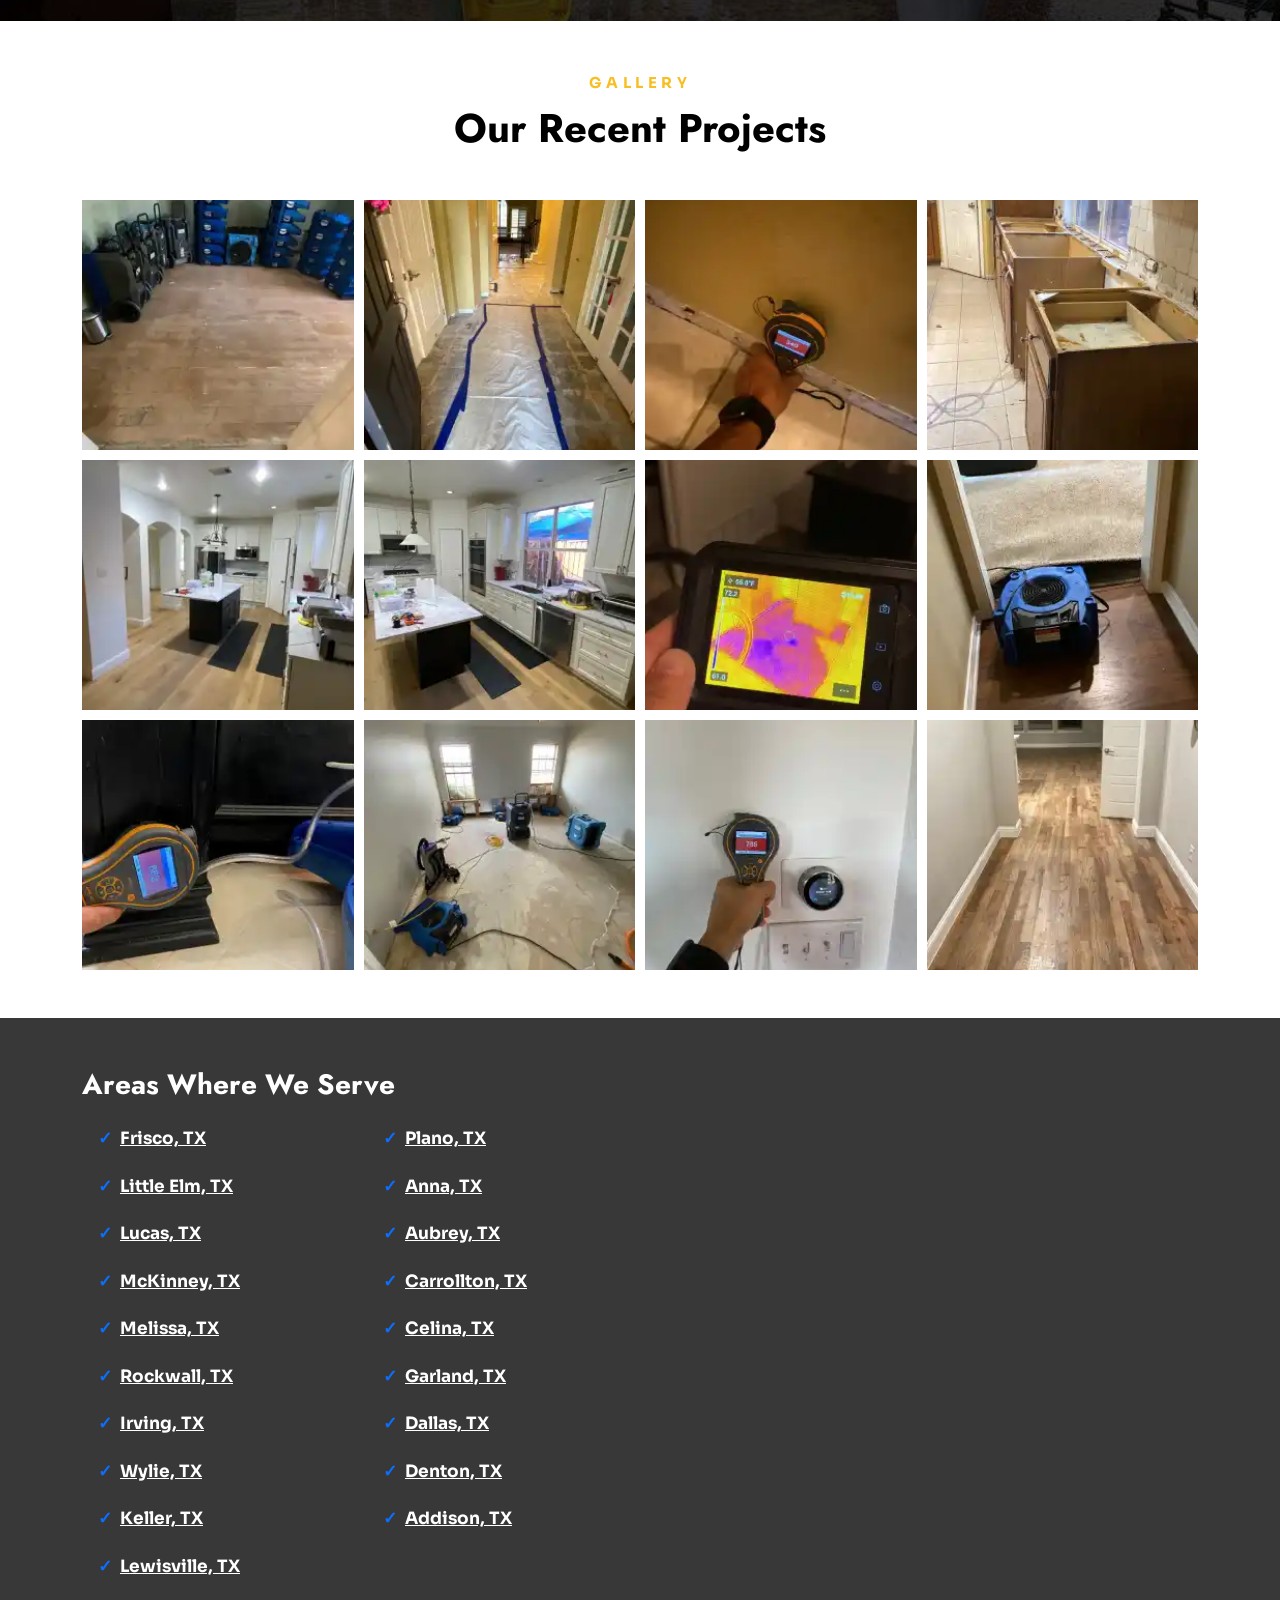
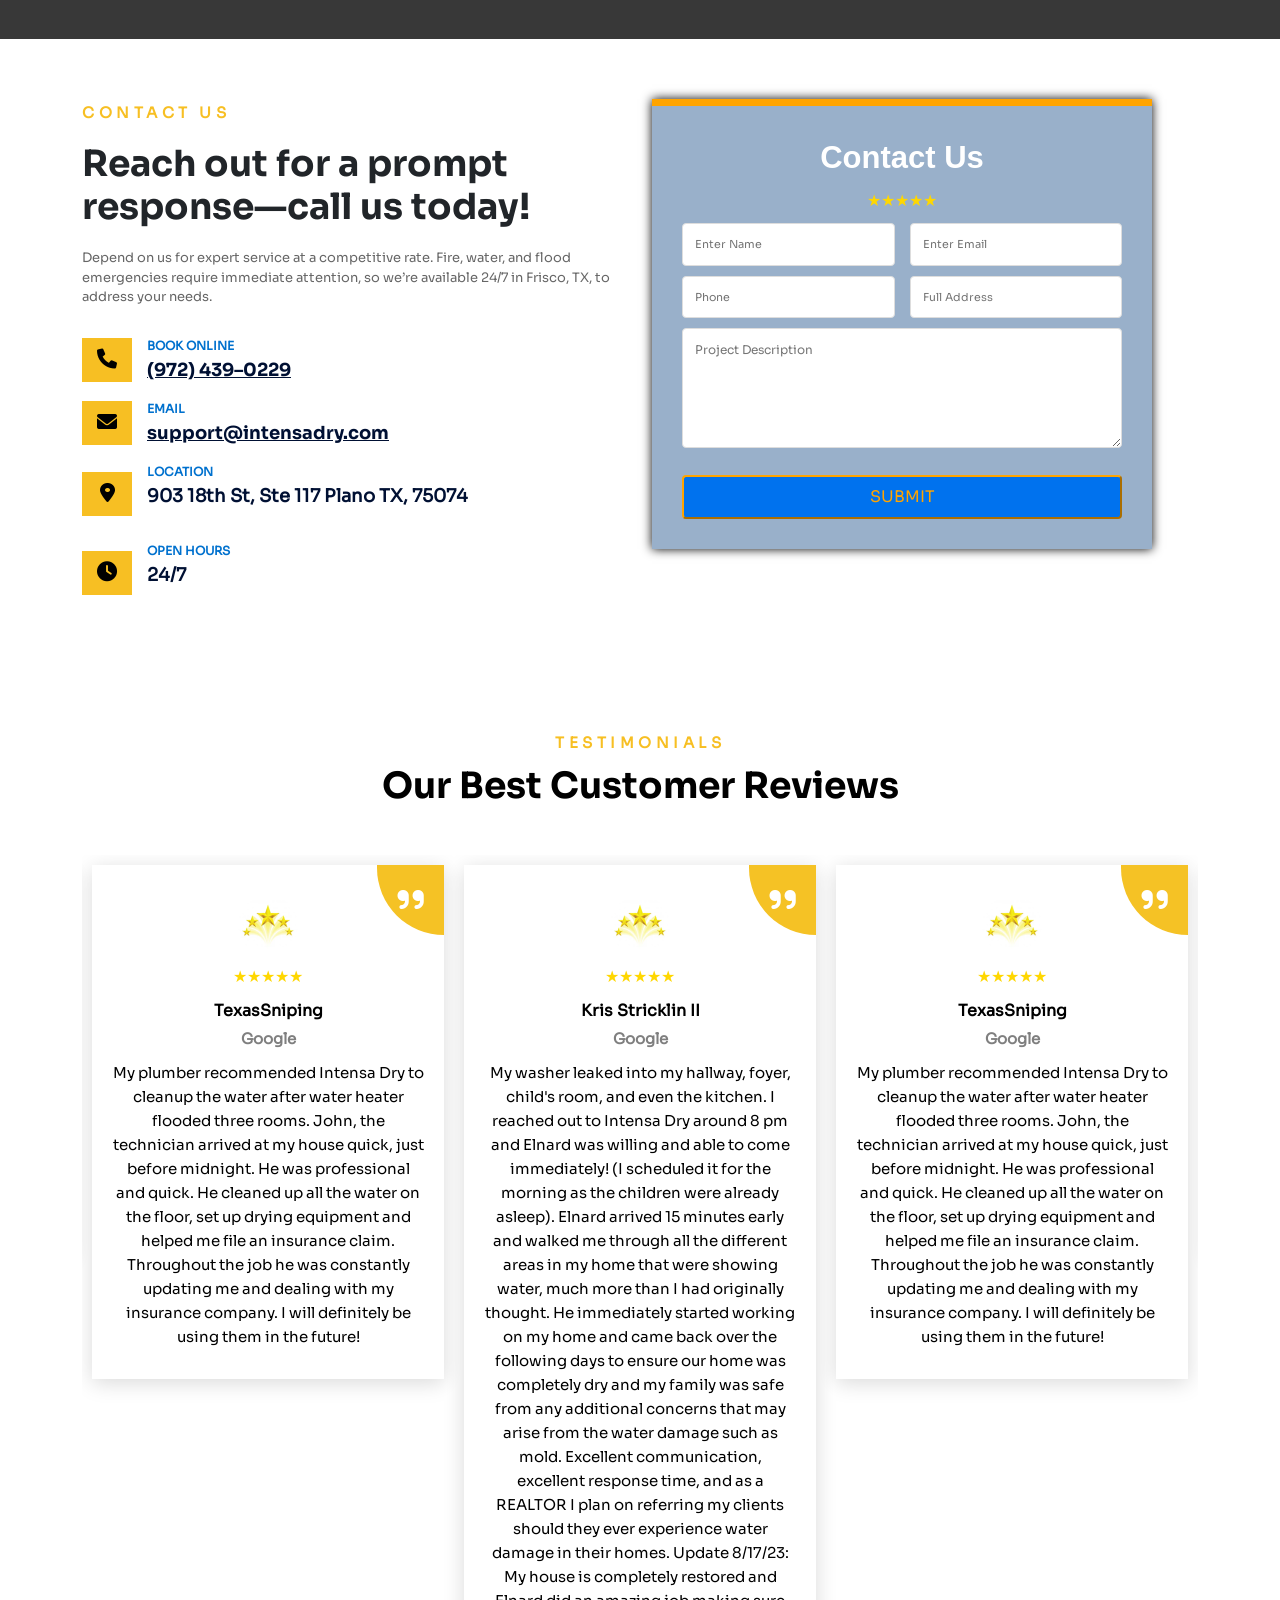
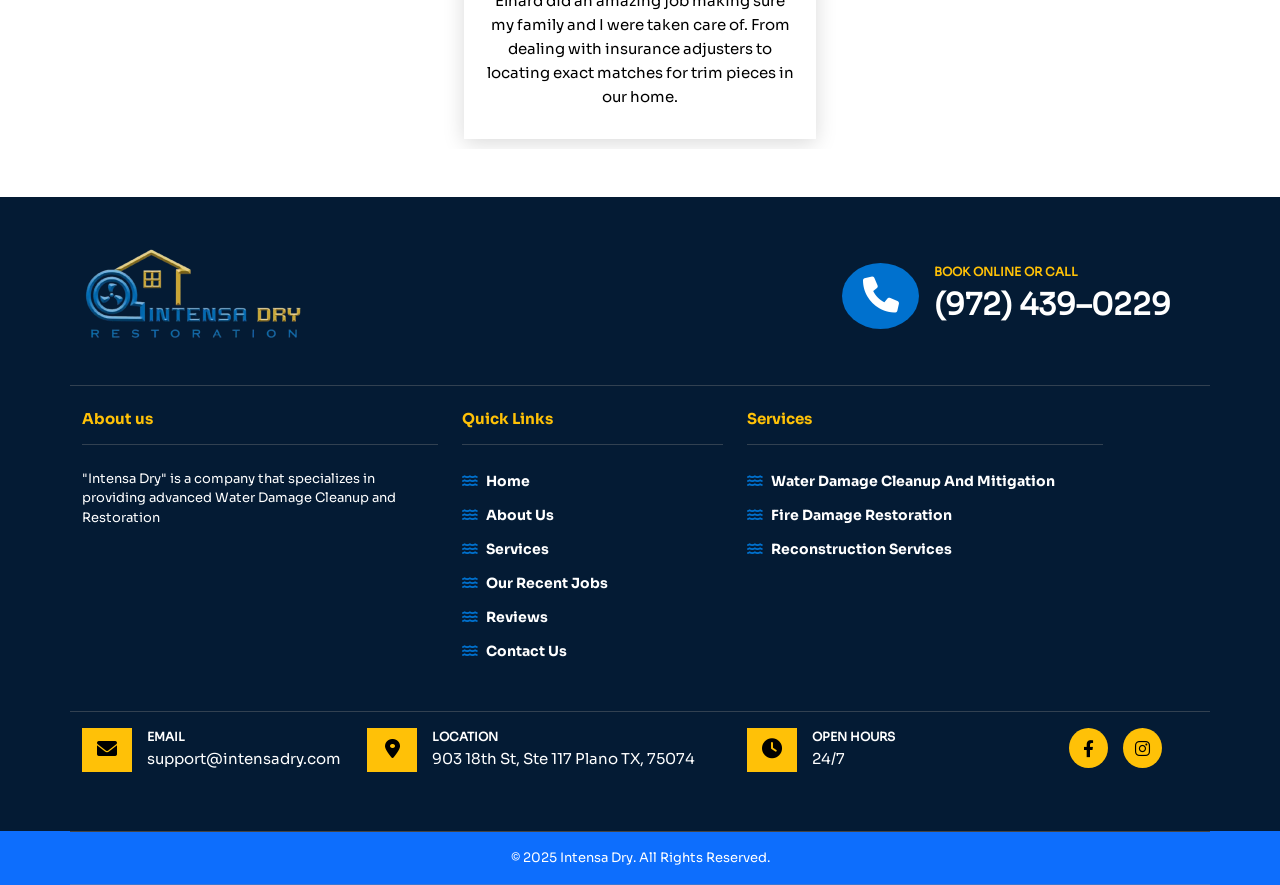
==== commit fd31db91: "seo-update" ====
--- a/fire damage restoration frisco tx.html
+++ b/fire damage restoration frisco tx.html
@@ -90,10 +90,7 @@
         <div class="container">
             <!-- Replace text with logo -->
             <a class="navbar-brand" href="#">
-                <img src="assets/logo-sm.webp" alt="Intensa Dry" height="50" style="
-    width: 222px;
-    height: 94px;
-"> <!-- Update the path and size -->
+                <img src="assets/logo-sm.webp" alt="Intensa Dry" width="222" height="94"> <!-- Update the path and size -->
             </a>
 
             <!-- Mobile Toggle -->
@@ -298,8 +295,8 @@
 
                 <!-- Image Column -->
                 <div class="col-lg-6 position-relative">
-                    <img src="assets/fire.webp" alt="Service Area Map" class="img-fluid w-100"
-                        style="min-height: 500px; object-fit: cover;" loading="lazy">
+                    <img src="assets/fire.webp" alt="Service Area Map" class="img-fluid"
+                        style="min-height: 500px; object-fit: cover;" width="526" height="500" loading="lazy">
 
                     <!-- Experience Box -->
                     <div class="experience-box-wrapper d-none d-lg-block"
@@ -348,7 +345,7 @@
                     <!-- Image placeholder -->
                     <div style="height: 100%; min-height: 500px;">
                         <img src="assets/Restoring.webp" alt="Service Area Map"
-                            style="width: 100%; height: 100%; object-fit: cover;" loading="lazy">
+                            style="width: 100%; height: 100%; object-fit: cover;" width="526" height="500" loading="lazy">
                     </div>
                 </div>
                 <div class="col-lg-6">
@@ -387,7 +384,7 @@
                             <source srcset="assets/image2.webp" type="image/webp">
                             <img src="assets/image2.webp" alt="Service Area Map"
                                 style="width: 100%; max-width: 100%; height: auto; display: block; object-fit: cover;"
-                                loading="lazy" decoding="async">
+                                loading="lazy" width="526" height="351" decoding="async">
                         </picture>
                     </div>
                 </div>
@@ -477,7 +474,7 @@
                     </div>
                     <div class="service-card">
                         <img src="assets/Jolly_Cleaning_And_Restoration_Wilder_Kentucky_Water_Damage_Restoration_Tips-scaled-ezgif.com-optiwebp-1536x1024.webp"
-                            alt="Water Damage Cleanup" class="service-image" loading="lazy">
+                            alt="Water Damage Cleanup" class="service-image" width="303" height="180" loading="lazy">
                         <div style="padding: 8px;">
                             <p style="font-size: 17px;font-weight: 600;" class="description mb-4">Intensa Dry offers
                                 prompt water damage cleanup and mitigation in
@@ -501,7 +498,7 @@
                     </div>
                     <div class="service-card">
                         <img src="assets/ezgif.com-optijpeg-3.webp" alt="Reconstruction Services" class="service-image"
-                            loading="lazy">
+                            loading="lazy" width="303" height="180">
                         <div style="padding: 8px;">
                             <p style="font-size: 17px;font-weight: 600;" class="description mb-4">Reconstruction
                                 services in
@@ -526,7 +523,7 @@
                     </div>
                     <div class="service-card">
                         <img src="assets/searching-for-cause-of-odor-ezgif.com-jpg-to-webp-converter.webp"
-                            alt="Reconstruction Services" class="service-image" loading="lazy">
+                            alt="Reconstruction Services" class="service-image" loading="lazy" width="303" height="180">
                         <div style="padding: 8px;">
                             <p style="font-size: 17px;font-weight: 600;" class="description mb-4">Our fire damage
                                 restoration team excels at repairing and restoring
@@ -622,18 +619,18 @@
             <h2 class="sec-badge text-center">GALLERY</h2>
             <h2 class="section-title text-center mb-5 jost-bold">Our Recent Projects</h2>
             <div class="image-gallery">
-                <div class="img-item"><img src="assets/gallery-img1.webp" loading="lazy" alt="Image 1"></div>
-                <div class="img-item"><img src="assets/gallery-img2.webp" loading="lazy" alt="Image 2"></div>
-                <div class="img-item"><img src="assets/gallery-img3.webp" loading="lazy" alt="Image 3"></div>
-                <div class="img-item"><img src="assets/gallery-img4.webp" loading="lazy" alt="Image 4"></div>
-                <div class="img-item"><img src="assets/gallery-img5.webp" loading="lazy" alt="Image 5"></div>
-                <div class="img-item"><img src="assets/gallery-img6.webp" loading="lazy" alt="Image 6"></div>
-                <div class="img-item"><img src="assets/gallery-img7.webp" loading="lazy" alt="Image 7"></div>
-                <div class="img-item"><img src="assets/gallery-img8.webp" loading="lazy" alt="Image 8"></div>
-                <div class="img-item"><img src="assets/gallery-img9.webp" loading="lazy" alt="Image 9"></div>
-                <div class="img-item"><img src="assets/gallery-img10.webp" loading="lazy" alt="Image 10"></div>
-                <div class="img-item"><img src="assets/gallery-img11.webp" loading="lazy" alt="Image 11"></div>
-                <div class="img-item"><img src="assets/gallery-img12.webp" loading="lazy" alt="Image 12"></div>
+                <div class="img-item"><img src="assets/gallery-img1.webp" width="262" height="250" loading="lazy" alt="Image 1"></div>
+                <div class="img-item"><img src="assets/gallery-img2.webp" width="262" height="250" loading="lazy" alt="Image 2"></div>
+                <div class="img-item"><img src="assets/gallery-img3.webp" width="262" height="250" loading="lazy" alt="Image 3"></div>
+                <div class="img-item"><img src="assets/gallery-img4.webp" width="262" height="250" loading="lazy" alt="Image 4"></div>
+                <div class="img-item"><img src="assets/gallery-img5.webp" width="262" height="250" loading="lazy" alt="Image 5"></div>
+                <div class="img-item"><img src="assets/gallery-img6.webp" width="262" height="250" loading="lazy" alt="Image 6"></div>
+                <div class="img-item"><img src="assets/gallery-img7.webp" width="262" height="250" loading="lazy" alt="Image 7"></div>
+                <div class="img-item"><img src="assets/gallery-img8.webp" width="262" height="250" loading="lazy" alt="Image 8"></div>
+                <div class="img-item"><img src="assets/gallery-img9.webp" width="262" height="250" loading="lazy" alt="Image 9"></div>
+                <div class="img-item"><img src="assets/gallery-img10.webp" width="262" height="250" loading="lazy" alt="Image 10"></div>
+                <div class="img-item"><img src="assets/gallery-img11.webp" width="262" height="250" loading="lazy" alt="Image 11"></div>
+                <div class="img-item"><img src="assets/gallery-img12.webp" width="262" height="250" loading="lazy" alt="Image 12"></div>
                 <!-- Add more images as needed -->
             </div>
 
@@ -822,7 +819,7 @@
                 <div class="slider-item">
                     <div class="testimonial-card">
                         <i class="fas fa-quote-right quote-icon"></i>
-                        <img src="assets/xdvfc.webp" alt="avatar" class="testimonial-avatar" loading="lazy" />
+                        <img src="assets/xdvfc.webp" alt="avatar" class="testimonial-avatar" loading="lazy" width="60" height="60" />
                         <div class="testimonial-rating">
                             ★★★★★
                         </div>
@@ -838,7 +835,7 @@
                 <div class="slider-item">
                     <div class="testimonial-card">
                         <i class="fas fa-quote-right quote-icon"></i>
-                        <img src="assets/xdvfc.webp" alt="avatar" class="testimonial-avatar" loading="lazy" />
+                        <img src="assets/xdvfc.webp" alt="avatar" class="testimonial-avatar" loading="lazy" width="60" height="60" />
                         <div class="testimonial-rating">
                             ★★★★★
                         </div>
@@ -856,7 +853,7 @@
                 <div class="slider-item">
                     <div class="testimonial-card">
                         <i class="fas fa-quote-right quote-icon"></i>
-                        <img src="assets/xdvfc.webp" alt="avatar" class="testimonial-avatar" loading="lazy" />
+                        <img src="assets/xdvfc.webp" alt="avatar" class="testimonial-avatar" loading="lazy" width="60" height="60" />
                         <div class="testimonial-rating">
                             ★★★★★
                         </div>
@@ -885,7 +882,7 @@
                 <div class="slider-item">
                     <div class="testimonial-card">
                         <i class="fas fa-quote-right quote-icon"></i>
-                        <img src="assets/xdvfc.webp" alt="avatar" class="testimonial-avatar" loading="lazy" />
+                        <img src="assets/xdvfc.webp" alt="avatar" class="testimonial-avatar" loading="lazy" width="60" height="60" />
                         <div class="testimonial-rating">
                             ★★★★★
                         </div>
@@ -910,10 +907,7 @@
             <div class="row mb-4 " style="padding-bottom: 16px;border-bottom: 1px solid #8b8b8b57;">
                 <div class="col-lg-8">
                     <a class="navbar-brand" href="#">
-                        <img src="assets/logo-sm.webp" alt="Intensa Dry" height="50" style="
-                            width: 222px;
-                            height: 94px;
-                        "> <!-- Update the path and size -->
+                        <img src="assets/logo-sm.webp" alt="Intensa Dry" width="222" height="94" loading="lazy"> <!-- Update the path and size -->
                     </a>
                 </div>
                 <div class="col-lg-4 mt-3">
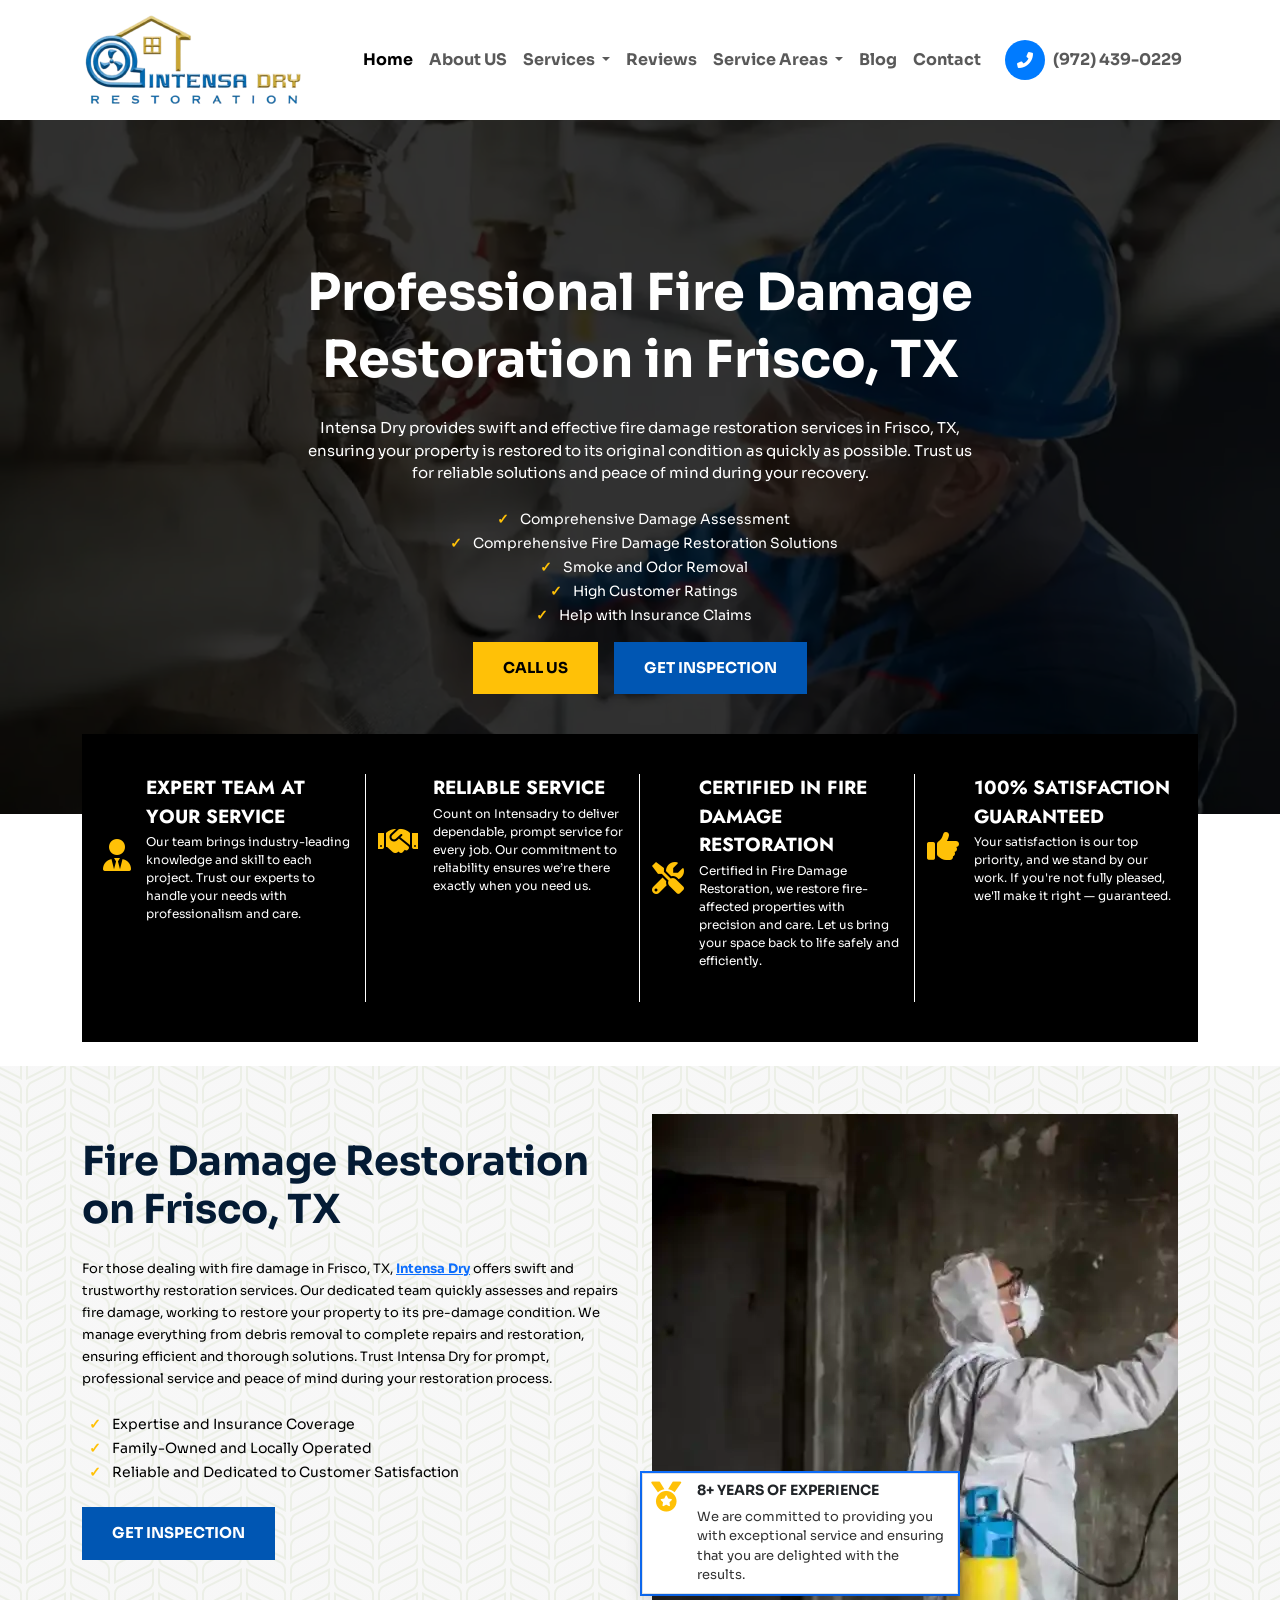
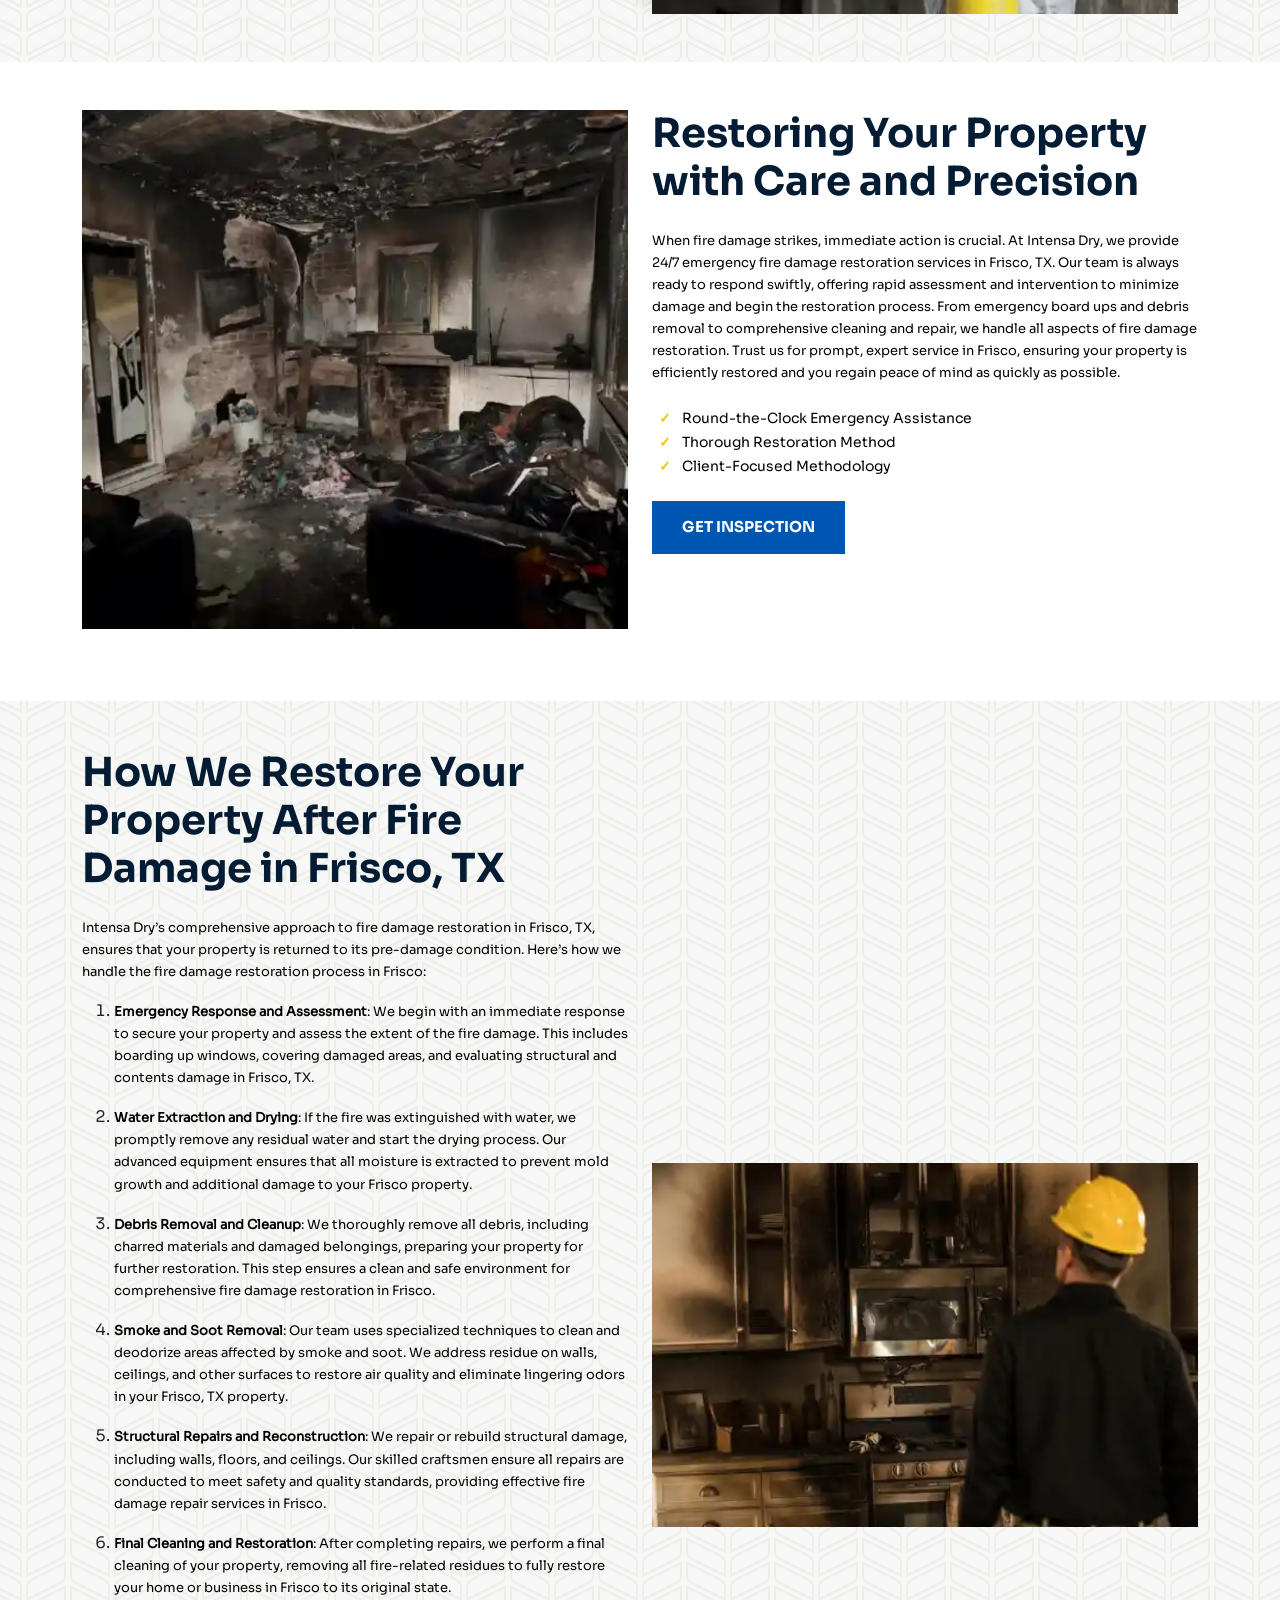
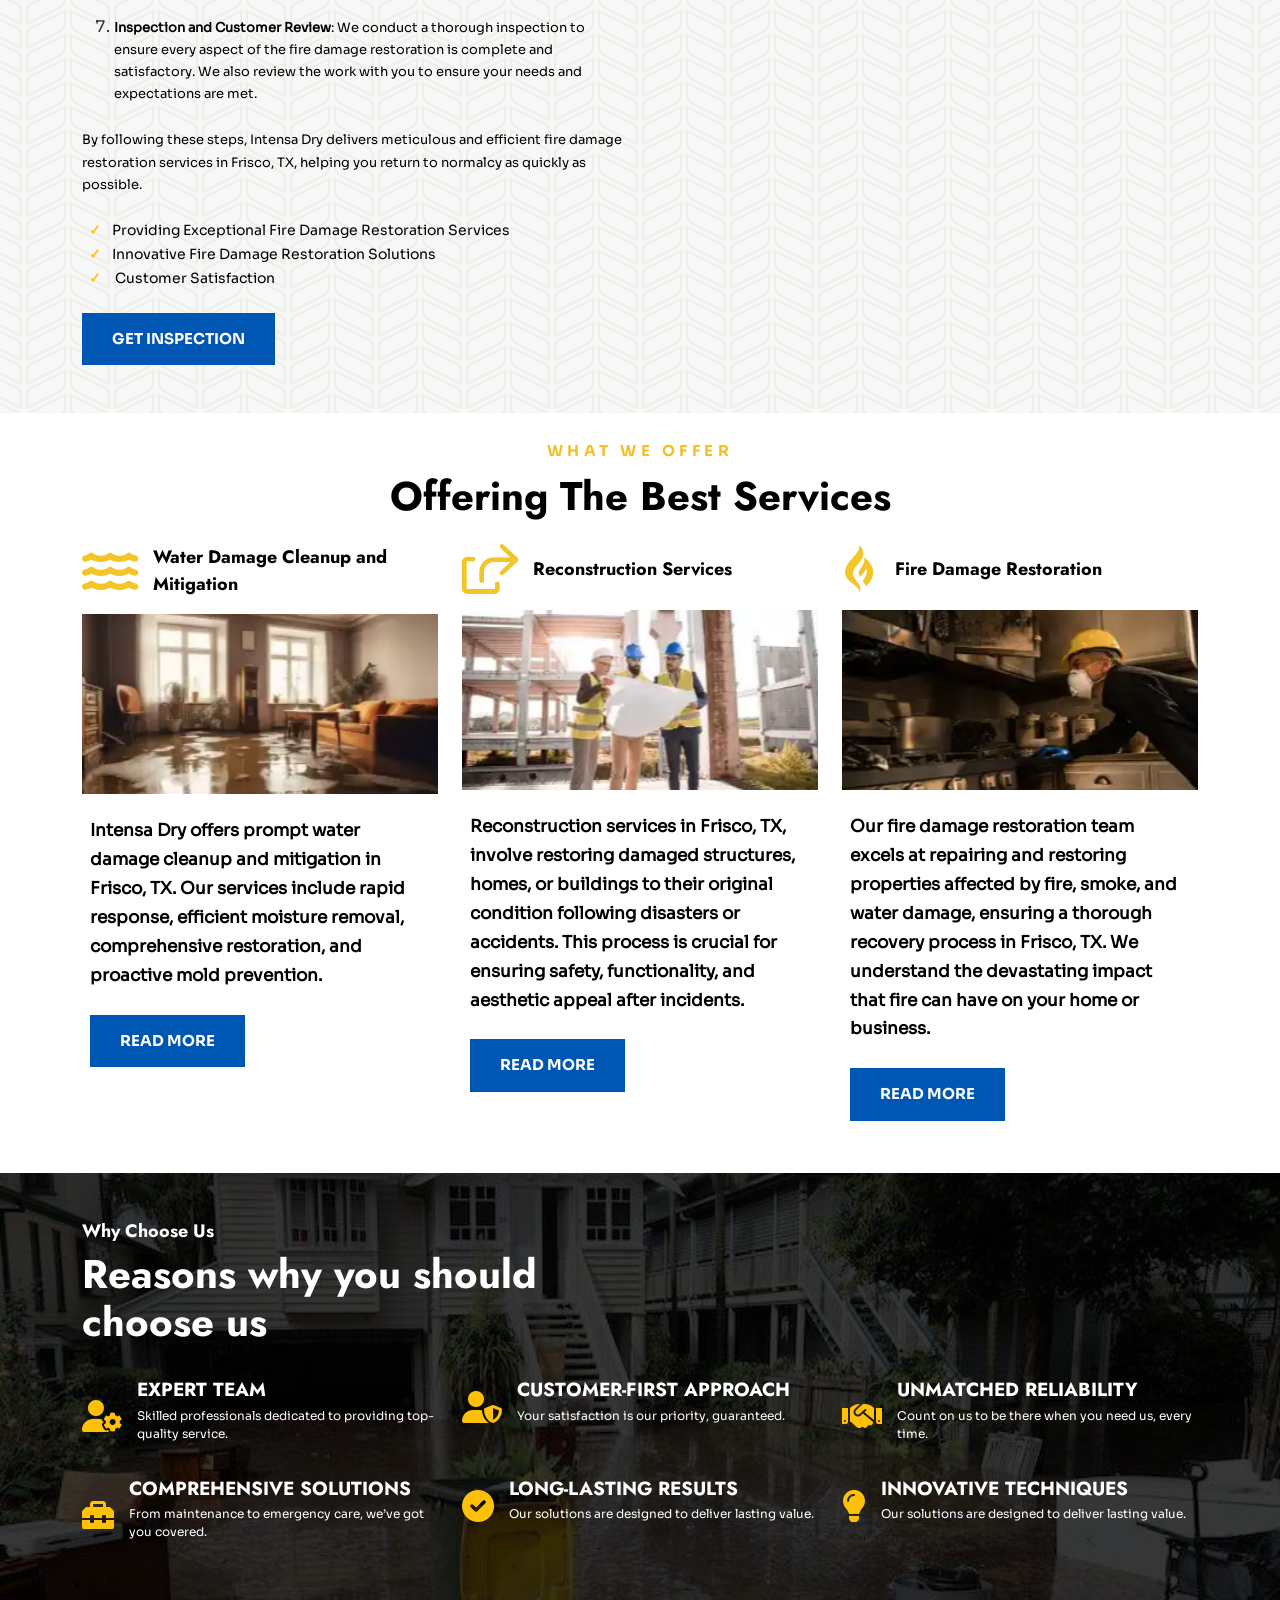
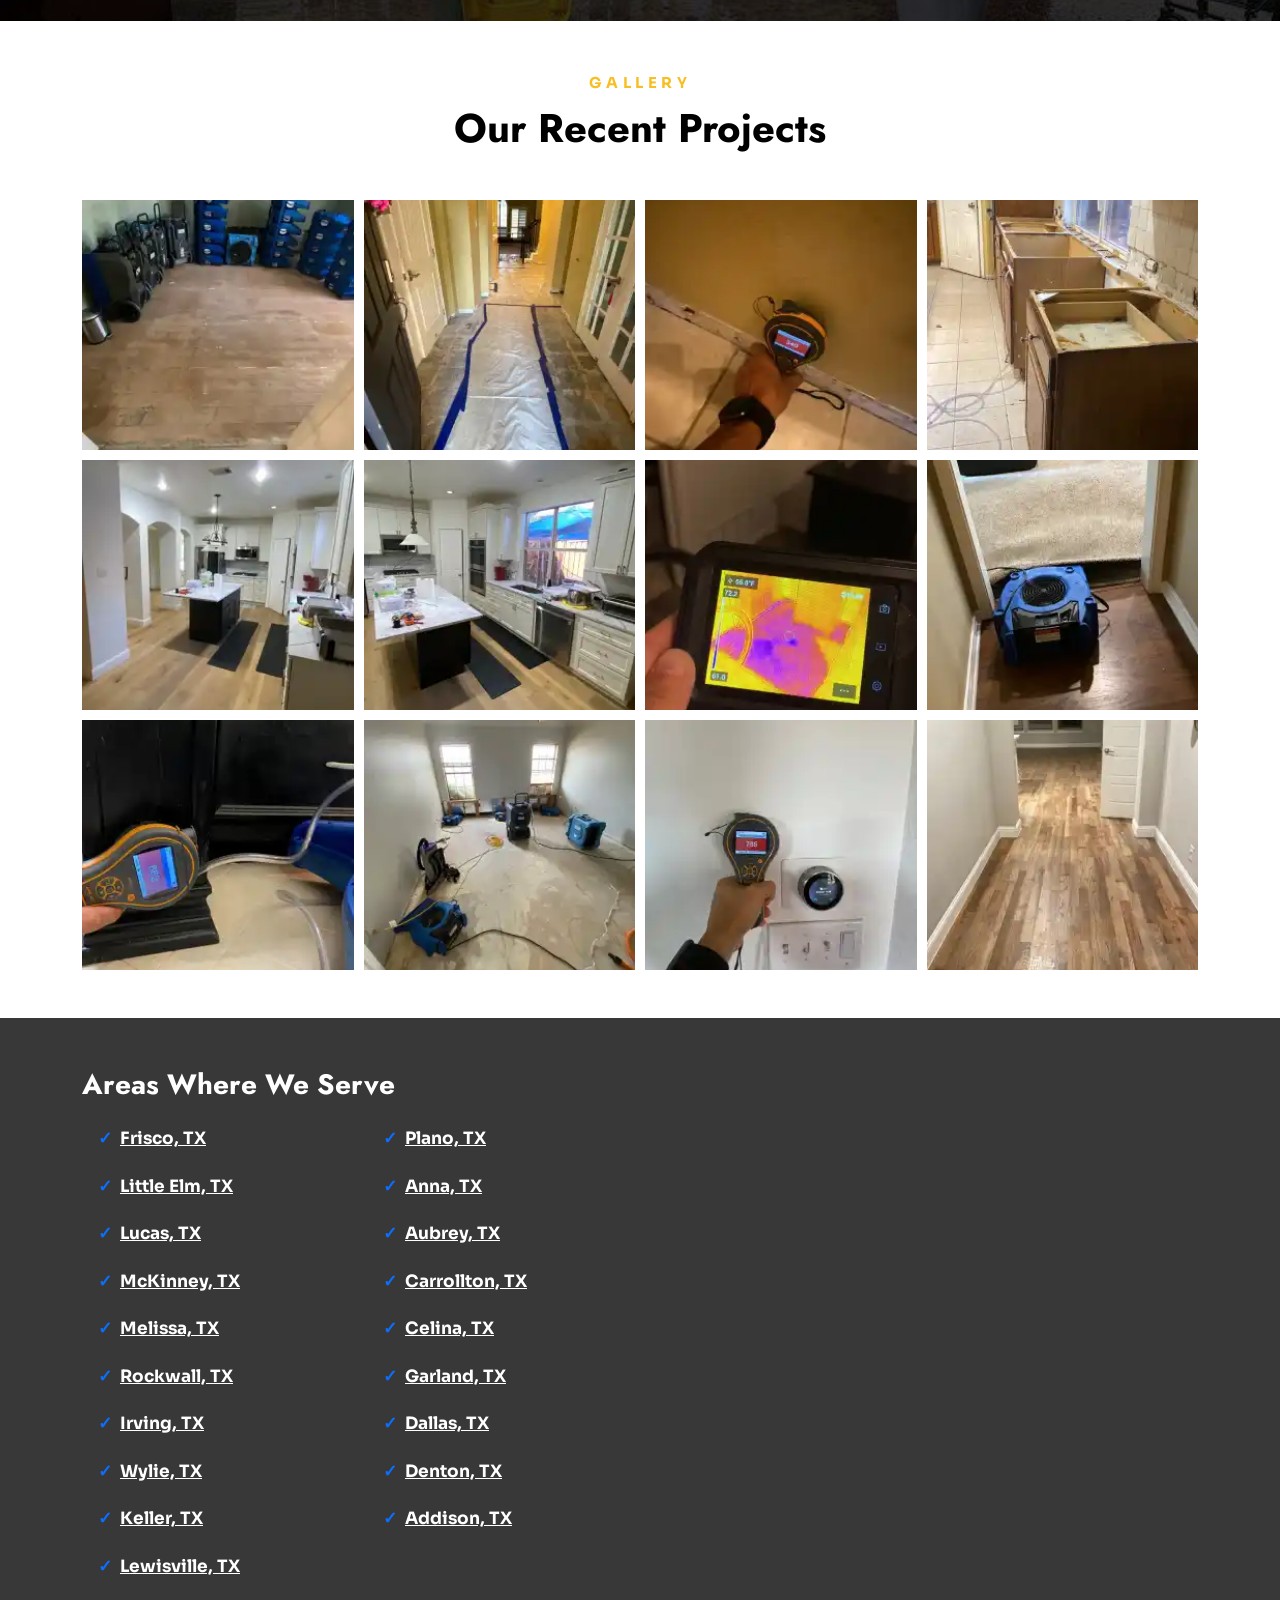
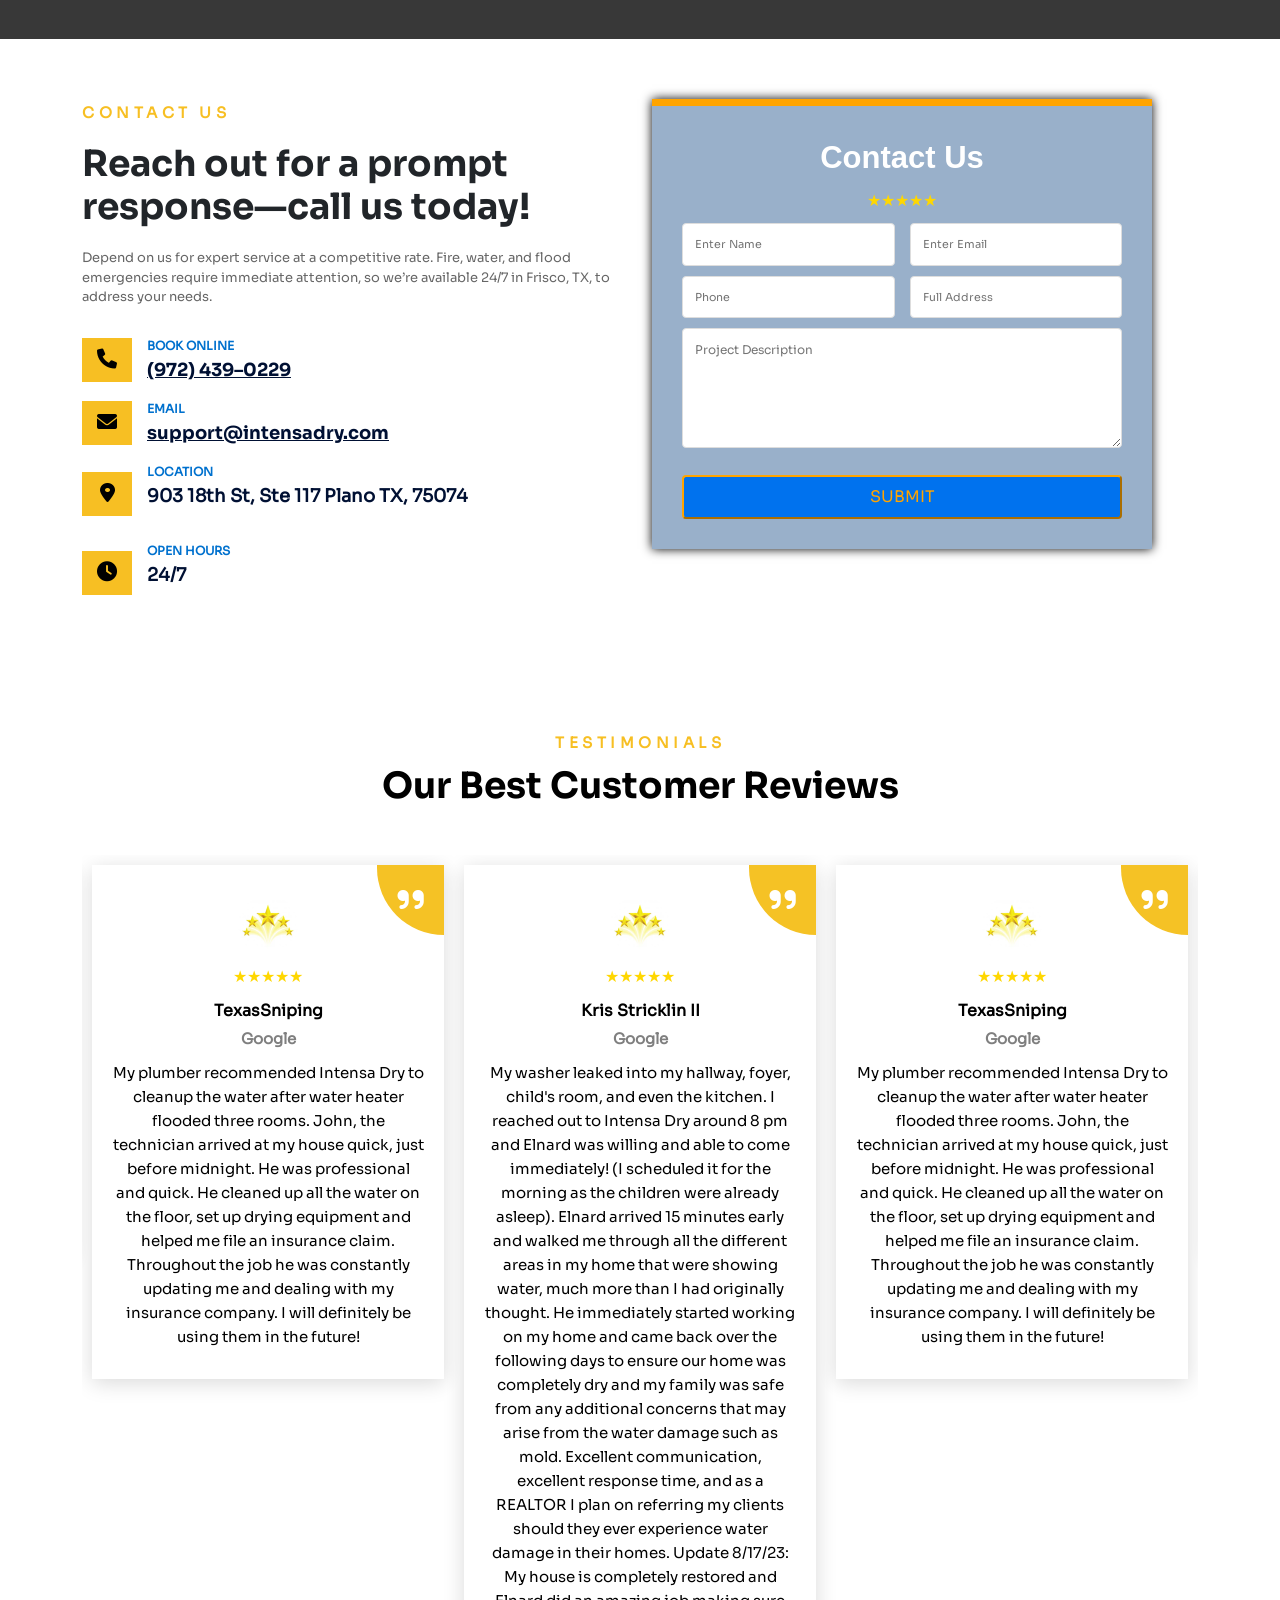
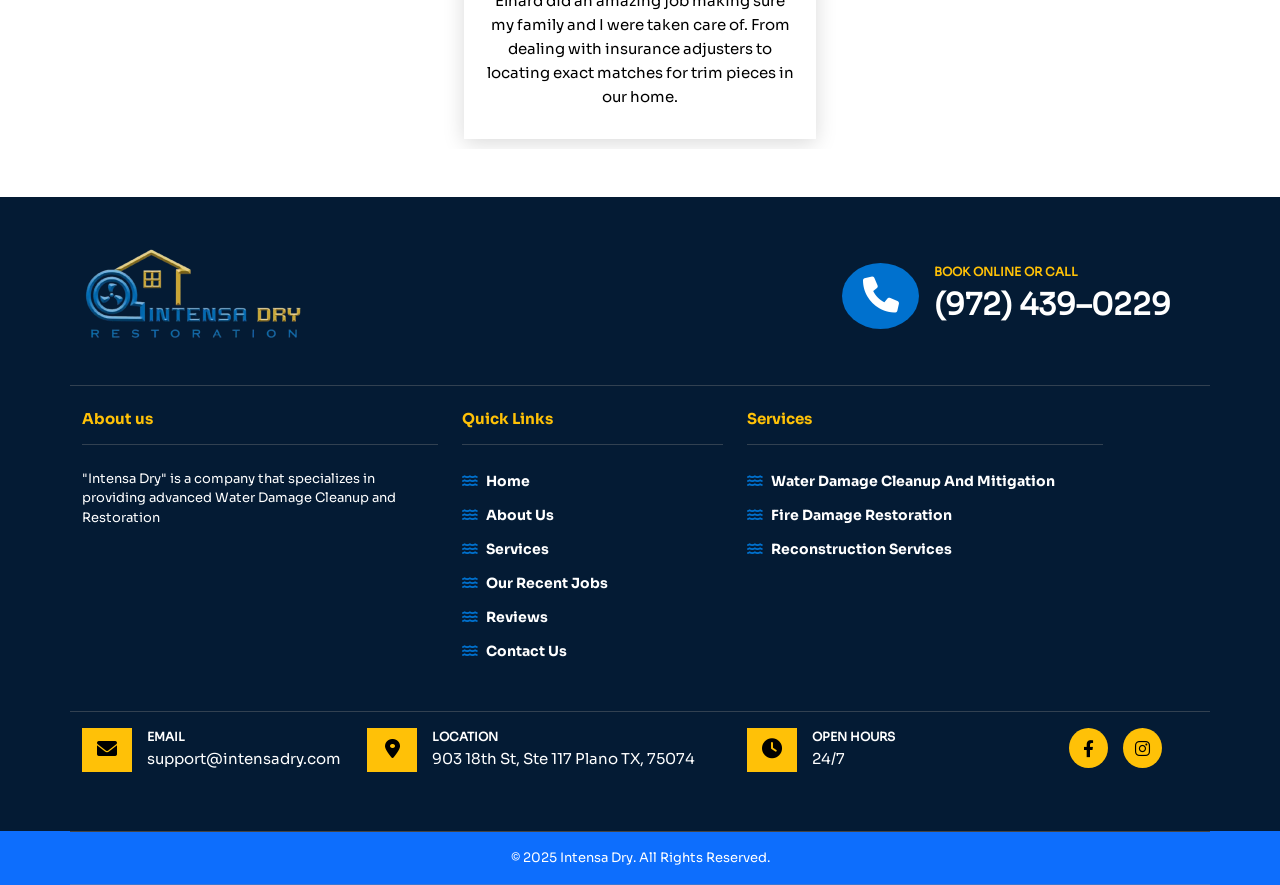
==== commit e288191a: "banner-bgupdate" ====
--- a/fire damage restoration frisco tx.html
+++ b/fire damage restoration frisco tx.html
@@ -5,7 +5,7 @@
     <meta charset="UTF-8">
     <meta name="viewport" content="width=device-width, initial-scale=1.0">
     <title>Intensa Dry - Water Damage Restoration</title>
-    <link rel="stylesheet" href="css/firedamage.css" />
+    <link rel="stylesheet" href="css/firedamage.css" media="print" onload="this.media='all'">
     <link rel="stylesheet" href="css/header.css" />
     <link rel="stylesheet" href="css/footer.css" />
     <link rel="stylesheet" href="./css/boostrap.css">
